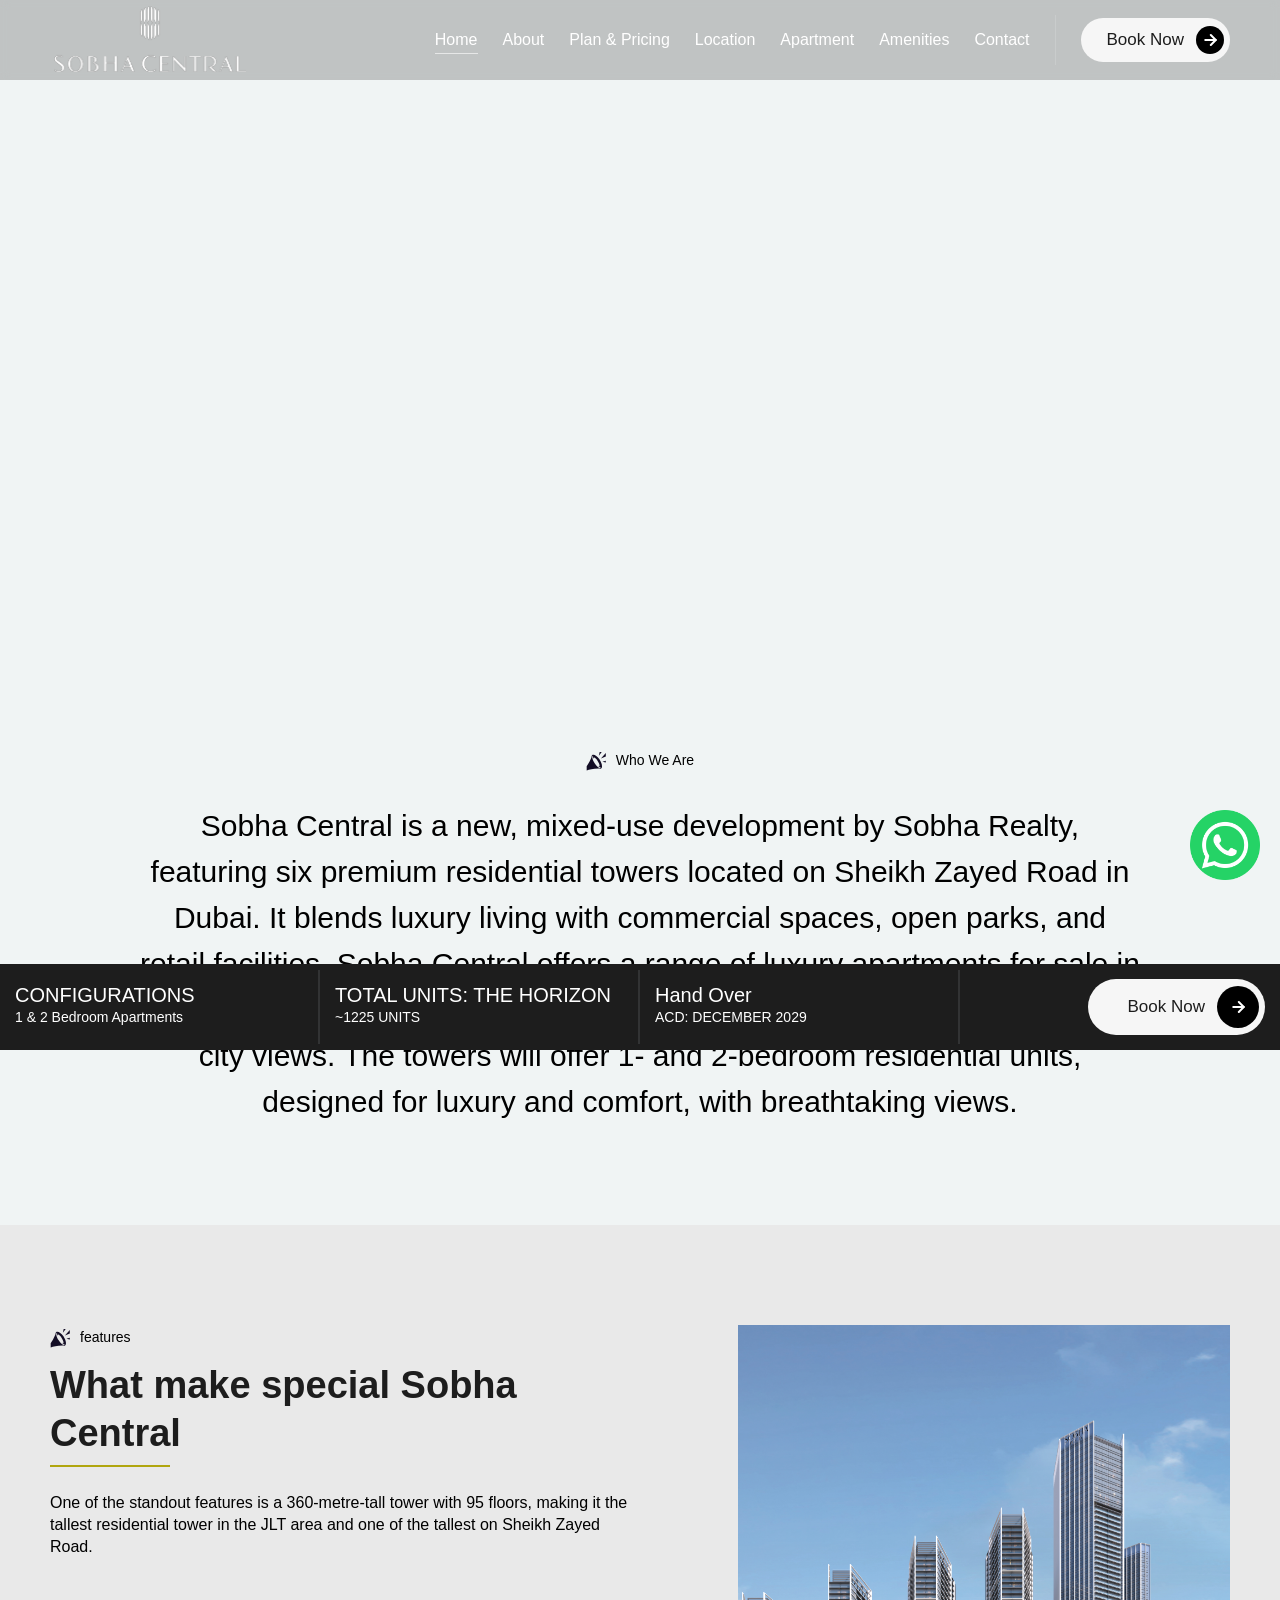
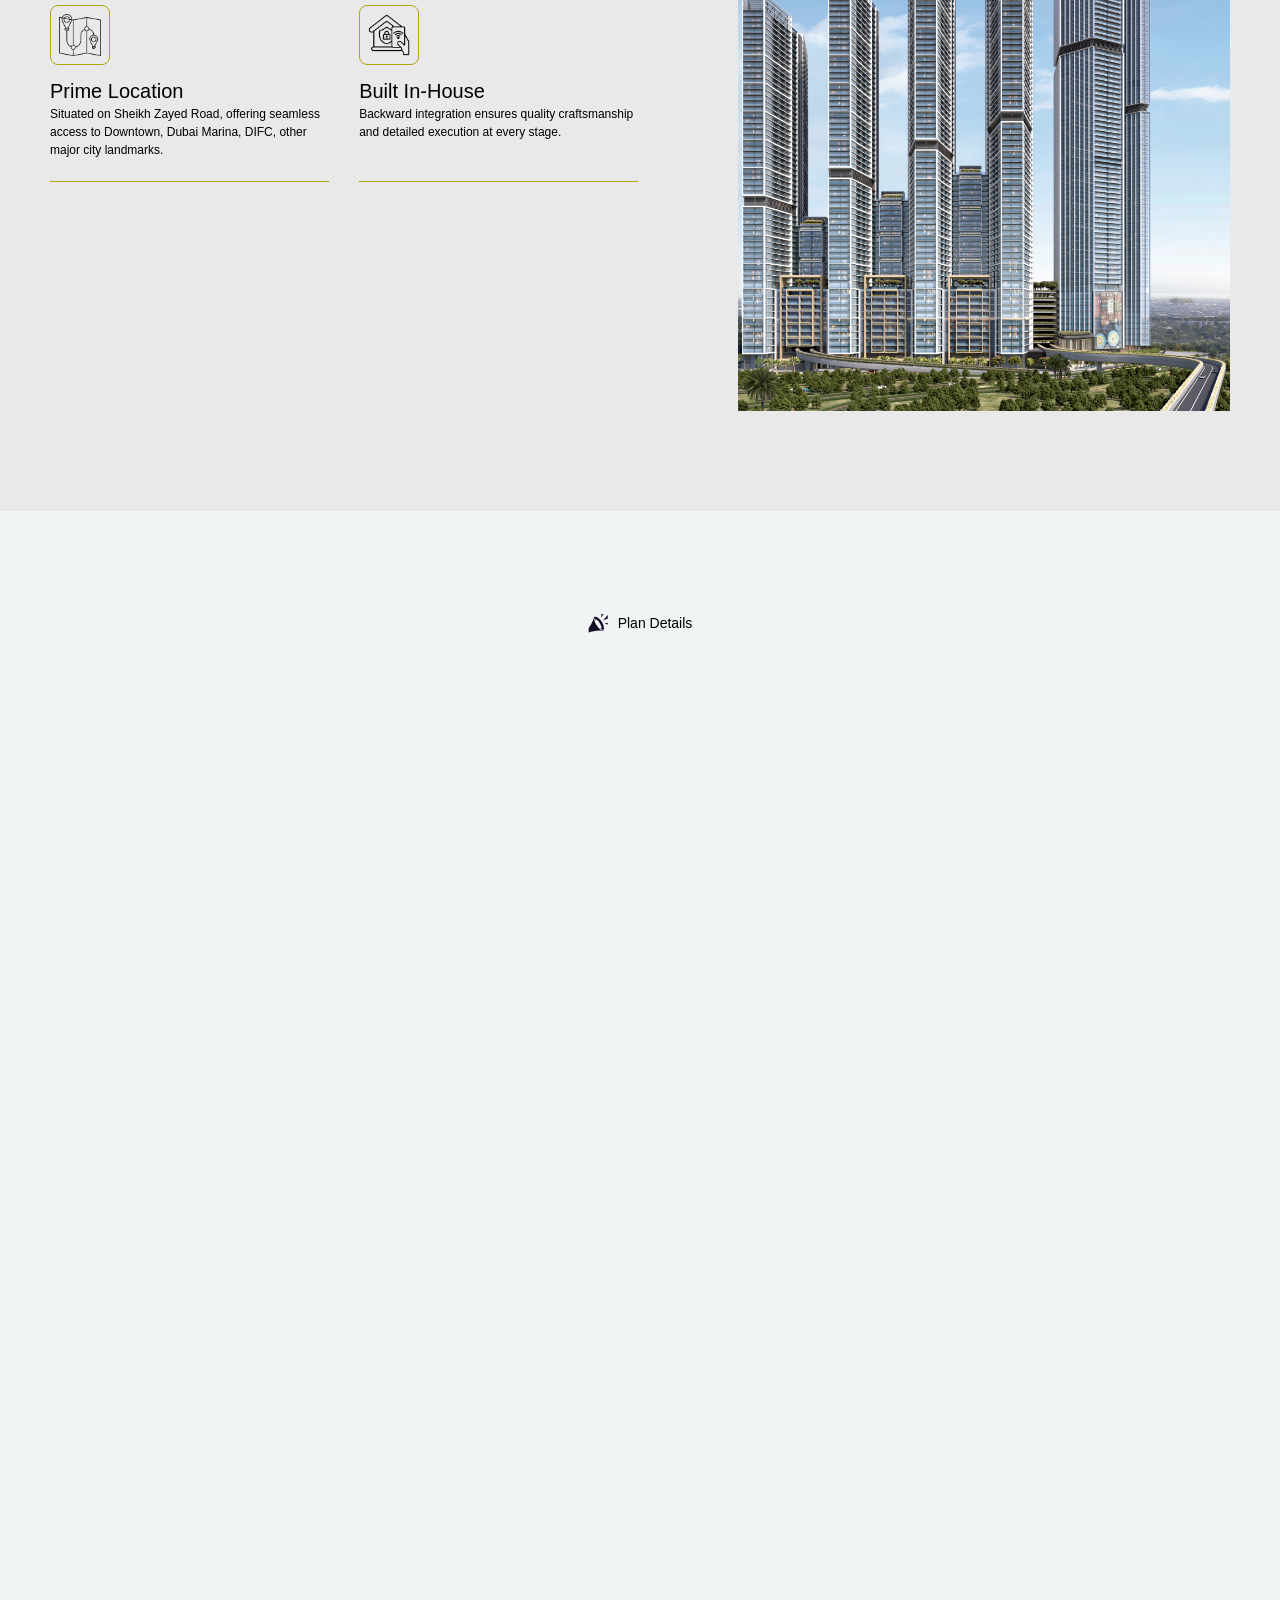
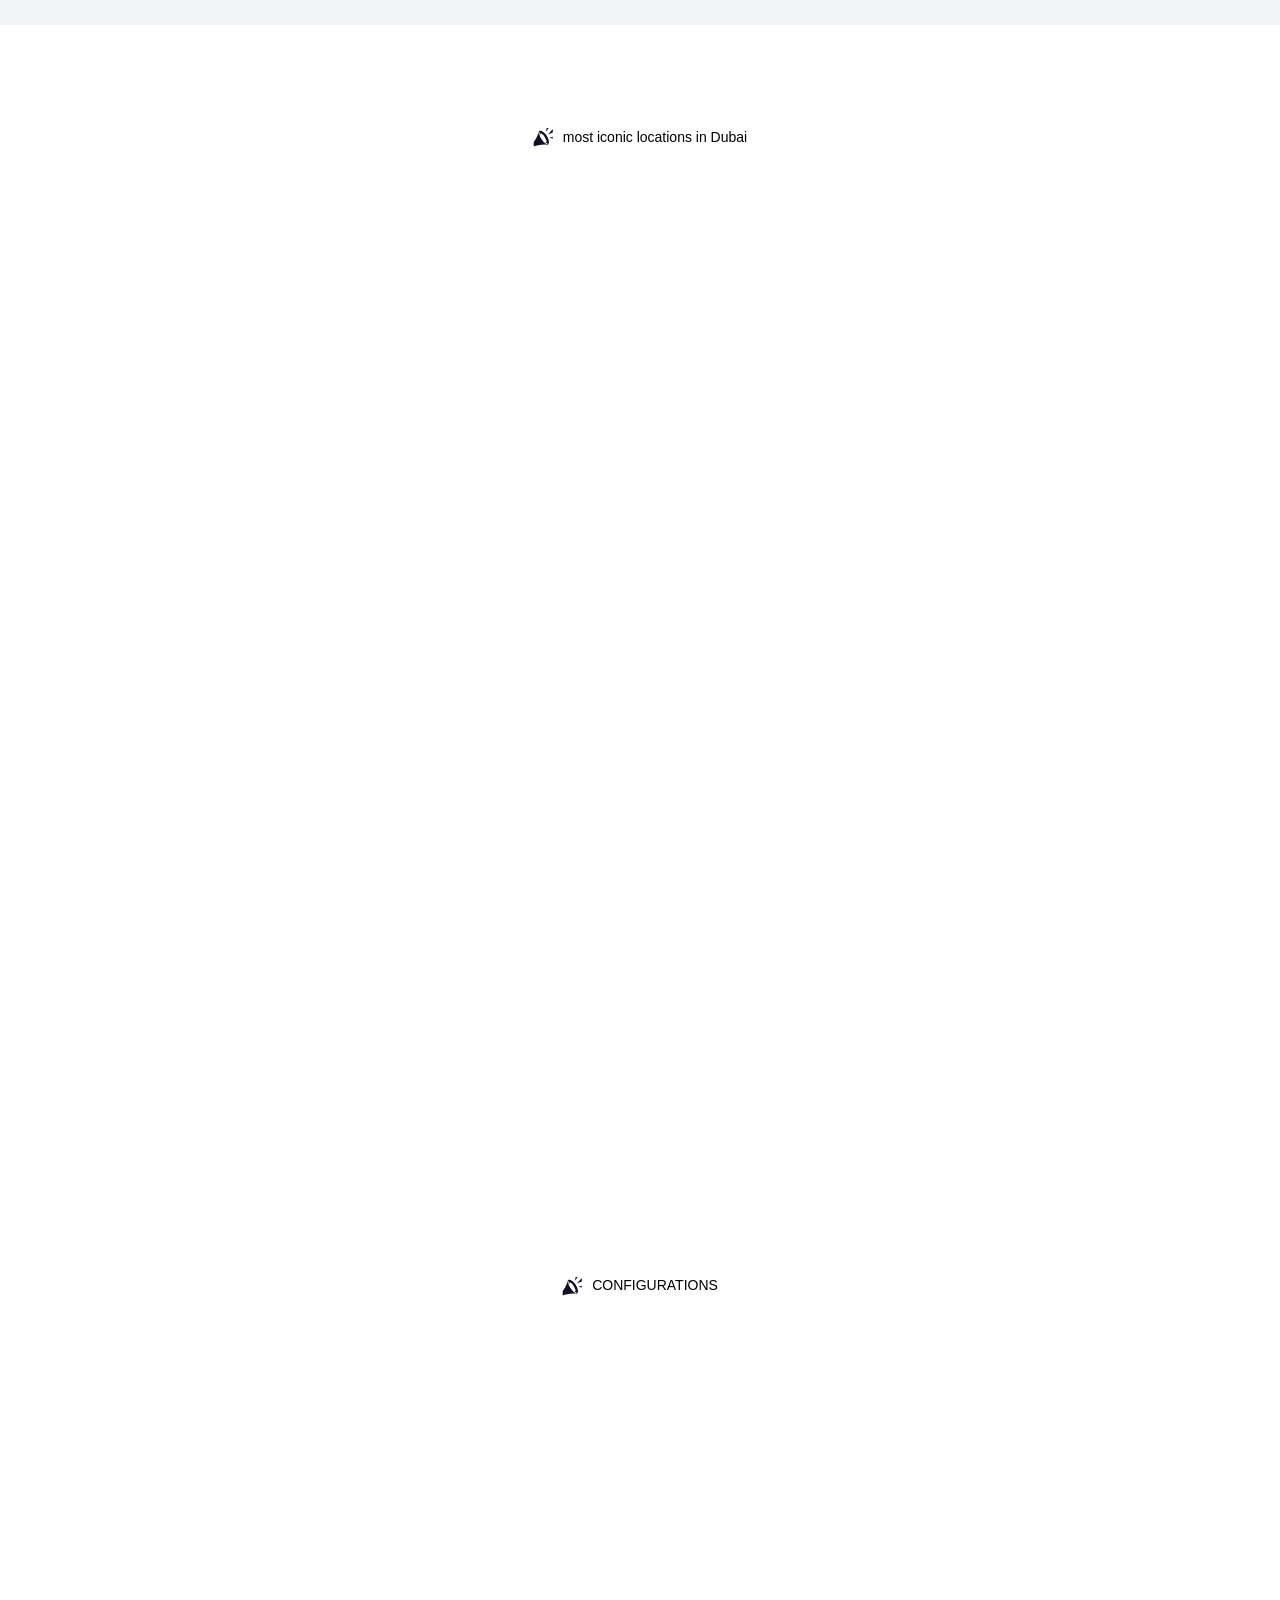
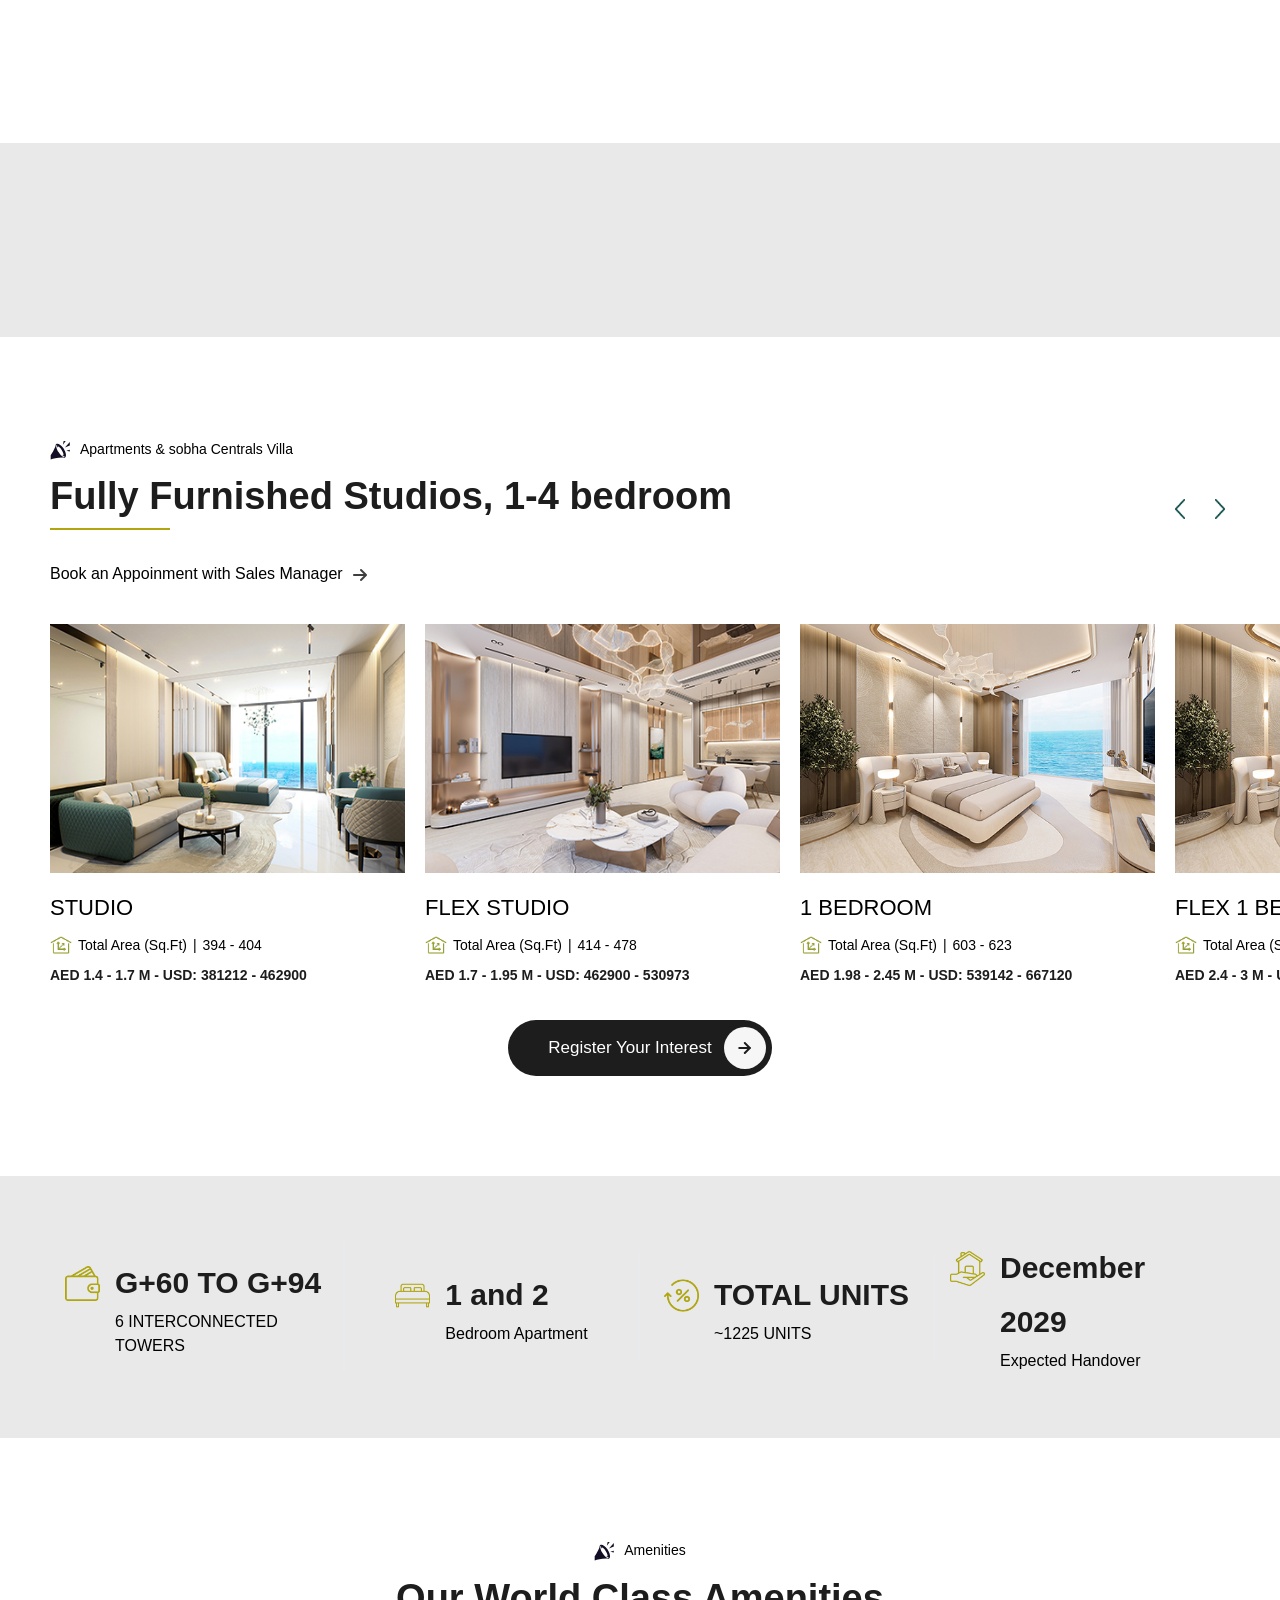
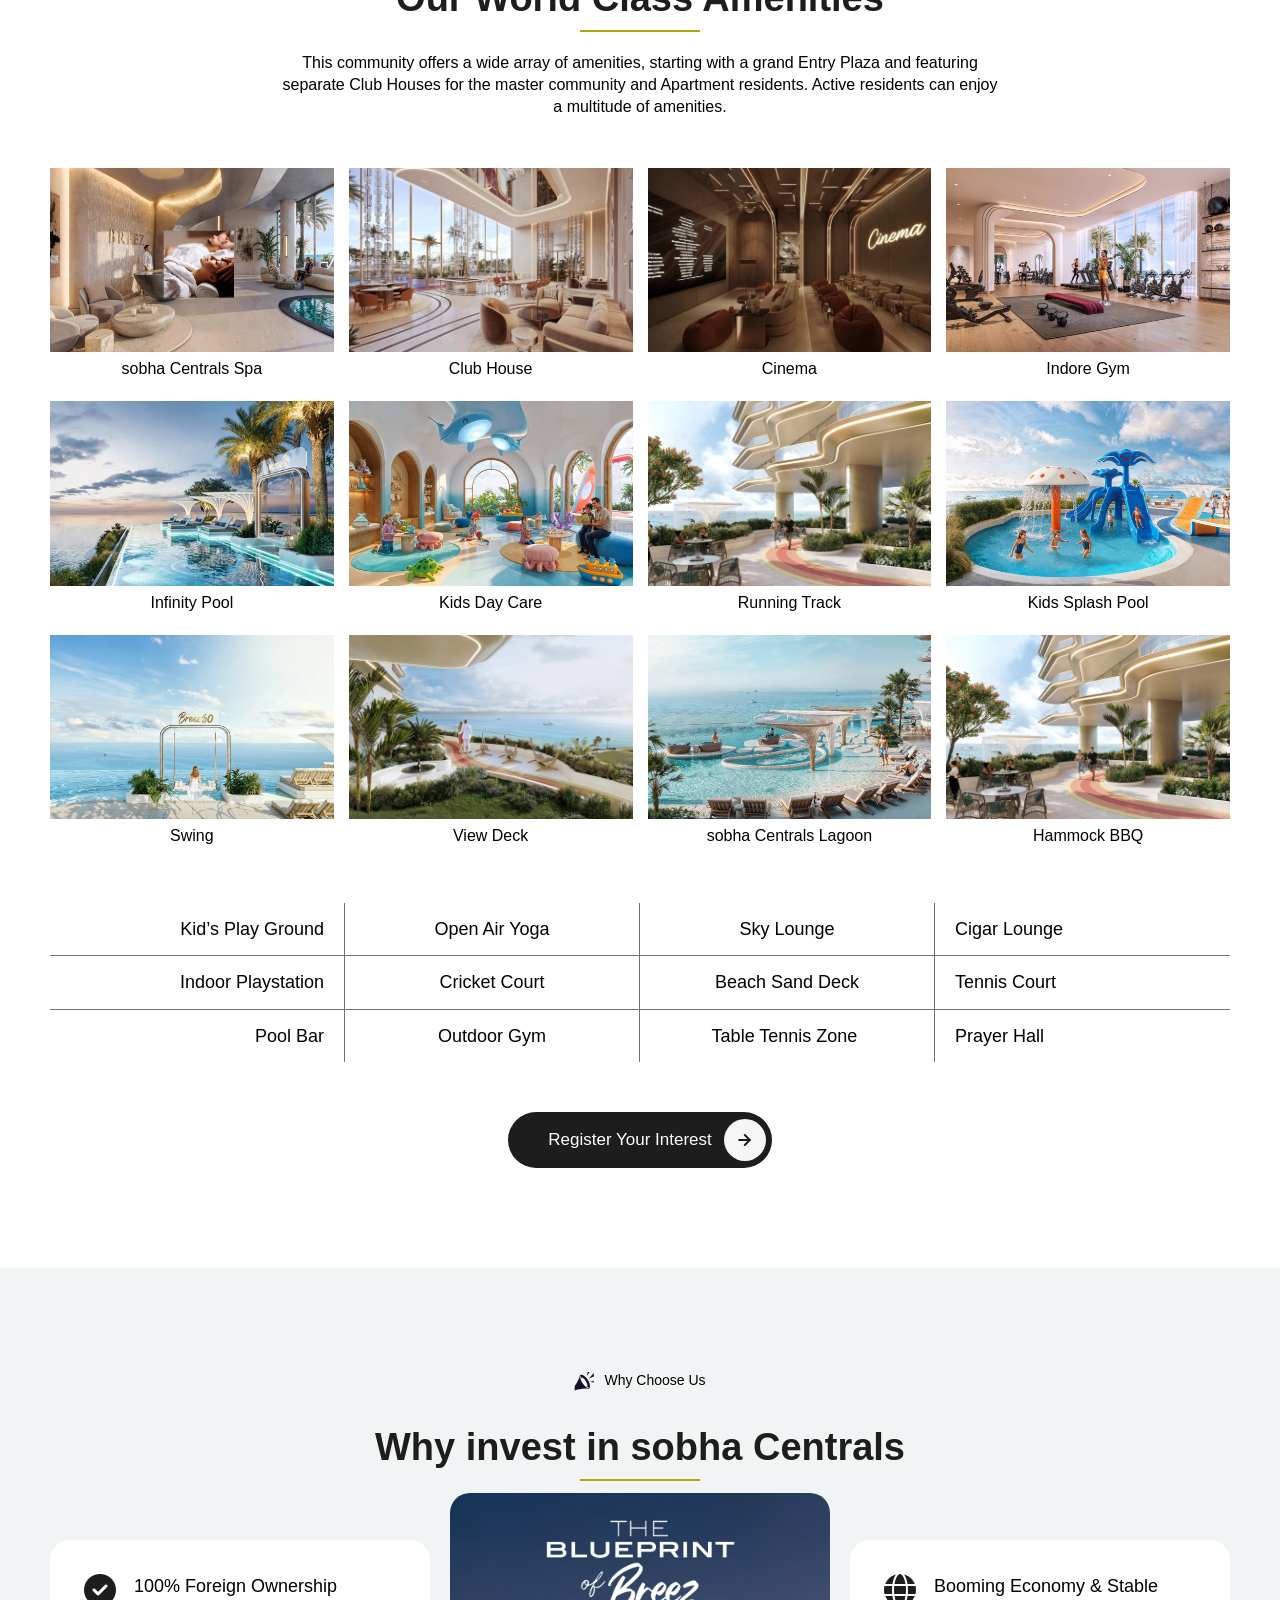
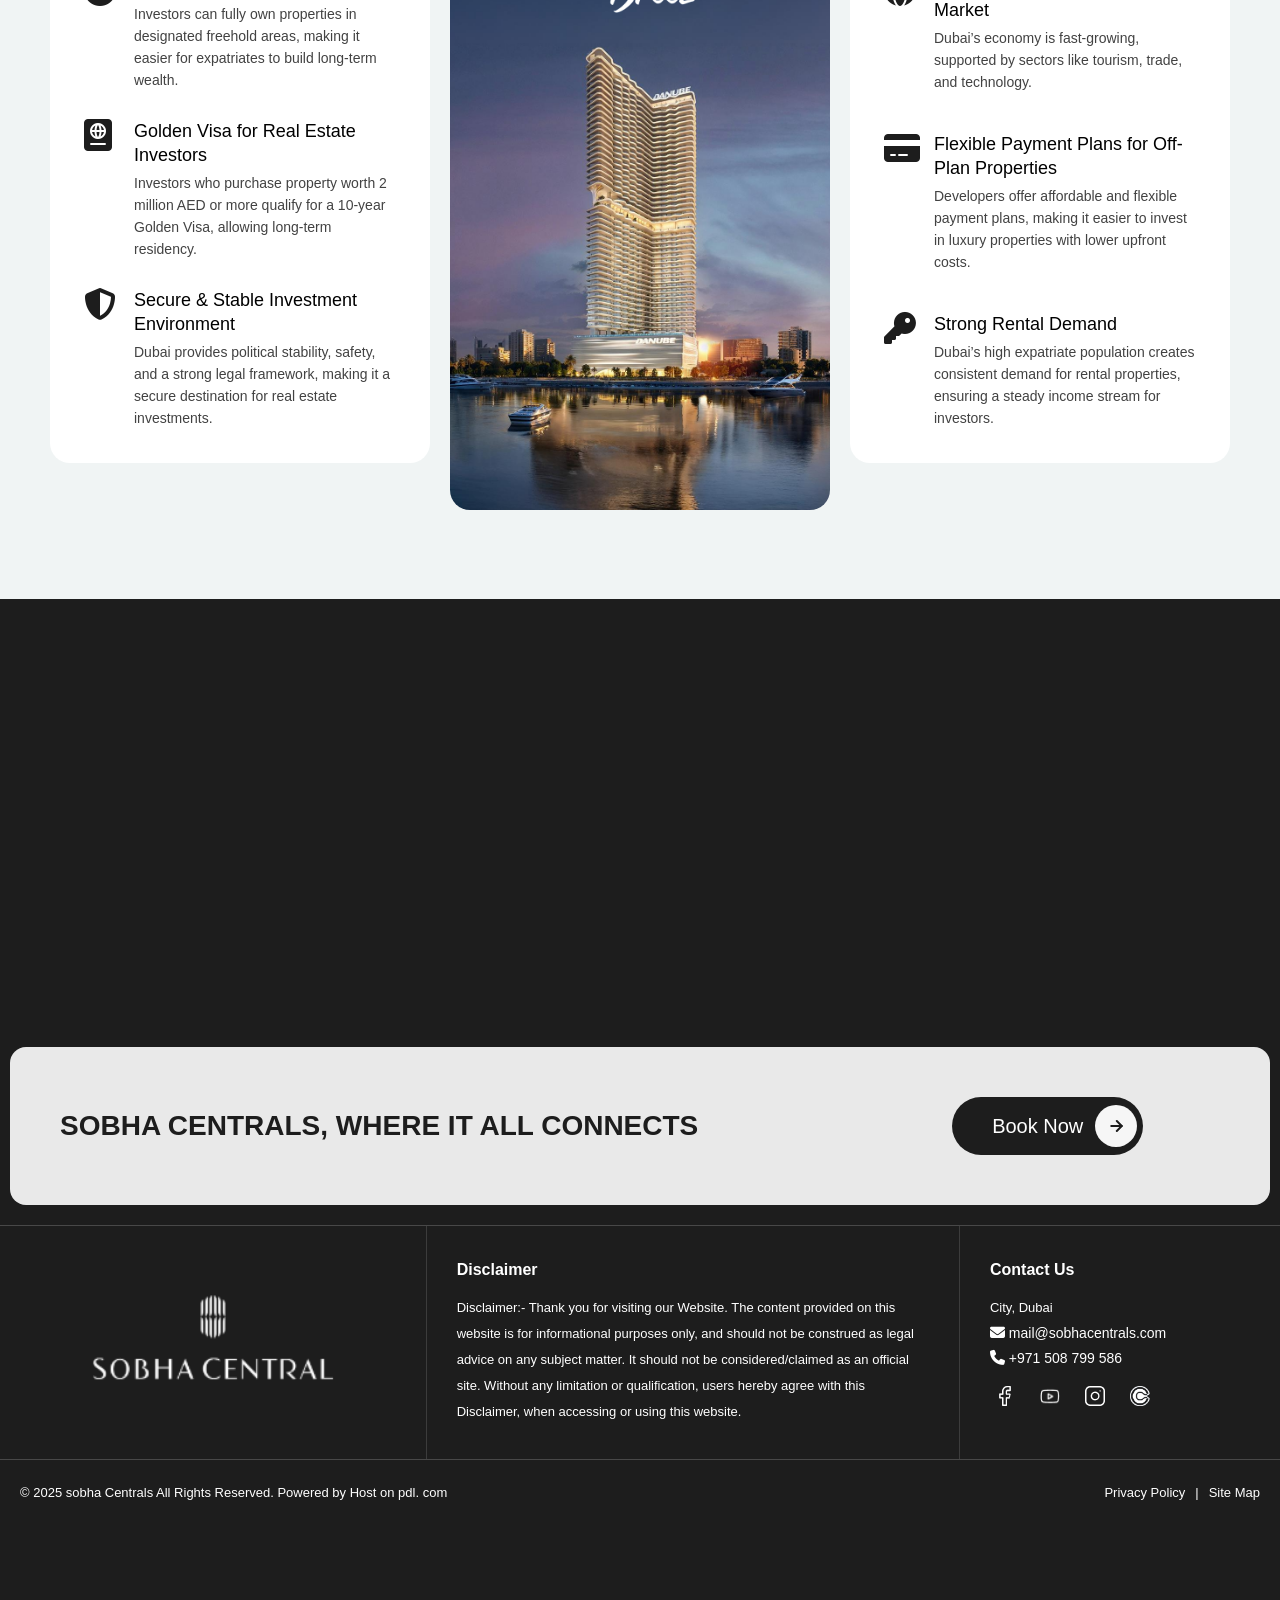
==== index.html @ 742c9a5b "first commit" ====
<!doctype html>
<html lang="zxx">

<head>

	<meta charset="utf-8">
	<meta name="viewport" content="width=device-width, initial-scale=1, shrink-to-fit=no">
	<title>sobha Central</title>

	<meta name="description"
		content="Discover sobha Centrals Islands &amp; sobha Centrals Islands 2 in Dubailand, luxury villas and 4-5BR townhouses with lagoon and golf view. From 2.75M. Invest in Dubai with high ROI!">
	<meta name="keywords" content="property">
	<meta property="og:title"
		content="Discover sobha Centrals Islands &amp; sobha CentralsC Islands 2 in Dubailand, luxury villas and 4-5BR townhouses with lagoon and golf view. From 2.75M. Invest in Dubai with high ROI!" />
	<meta property="og:description"
		content="sobha Centrals, luxury waterfront apartment for Sale in Dubai,  City, luxury waterfront apartment for Sale in Dubai." />
	<meta property="og:locale" content="en_US" />
	<meta property="og:type" content="website" />

	<meta name="author" content="sobha Centrals">
	<link rel="icon" type="image/x-icon" href="images/favicon.png">
	<link href="https://cdnjs.cloudflare.com/ajax/libs/font-awesome/6.4.0/css/all.min.css" rel="stylesheet">

	<link rel="stylesheet" href="css/style.css">
	<link rel="stylesheet" href="css/my-style.css">
	<link rel="stylesheet" href="https://cdn.jsdelivr.net/npm/swiper/swiper-bundle.min.css" />
	<link href="https://unpkg.com/aos@2.3.1/dist/aos.css" rel="stylesheet">
	<script src="https://unpkg.com/aos@2.3.1/dist/aos.js"></script>

</head>

<body class="body">

	<a href="https://wa.me/+971508799586" target="_blank" class="fixed-contact">

		<img src="images/whatsapp.png" class="icon" alt="Whatsapp">
	</a>

	<section class="sticky-bar ">
		<div class="container">

			<div class="row features-row mt-4">

				<div class="features-column" data-aos="fade-up" data-aos-delay="100">

					<h5 class="text-white">CONFIGURATIONS</h5>
					<h6 class=" mt-3 text-white">1 & 2 Bedroom Apartments</h6>
				</div>

				<div class="features-column" data-aos="fade-up" data-aos-delay="150">
					<h5 class="text-white ">TOTAL UNITS: THE HORIZON</h5>

					<h6 class=" mt-3 text-white">~1225 UNITS</h6>
				</div>
				<div class="features-column" data-aos="fade-up" data-aos-delay="200">
					<h5 class="text-white ">Hand Over</h5>

					<h6 class=" mt-3 text-white">ACD: DECEMBER 2029</h6>
				</div>
				<div class="features-column features-column-btn">
					<a href="booking-enquiry.html" class="button-site" style="width: fit-content; margin-left: auto;">
						<h6>Book Now</h6>
						<div class="btn-icon">
							<svg width="13" height="12" viewBox="0 0 13 12" fill="none"
								xmlns="http://www.w3.org/2000/svg">
								<path d="M6.81445 1.06445L11.75 5.99996L6.81445 10.9355" stroke="white" stroke-width="2"
									stroke-linecap="round" stroke-linejoin="round"></path>
								<path d="M11.7499 6L1.25 6" stroke="white" stroke-width="2" stroke-linecap="round"
									stroke-linejoin="round"></path>
							</svg>
						</div>
					</a>

				</div>
			</div>
		</div>
	</section>
	<header>

		<div class="header-align">


			<div class="header-left">
				<div class="logo">
					<img src="images/logo-white.png" class="site-logo site-logo-white" alt="logo">
					<img src="images/logo.png" class="site-log site-logo-dark" alt="logo">



				</div>


			</div>
			<div class="header-right">
				<div class="nav">
					<a href="#home" class="nav-items active">Home</a>
					<a href="#about" class="nav-items">About</a>
					<a href="#plans" class="nav-items">Plan & Pricing</a>

					<a href="#location" class="nav-items">Location</a>

					<a href="#properties" class="nav-items">Apartment</a>
					<a href="#amenities" class="nav-items">Amenities</a>
					<a href="#footer" class="nav-items">Contact</a>
				</div>
				<div class="logo">
					<img src="images/logo-white.png" alt="Tallest Residential Tower in Dubai  City">
				</div>
				<div class="nav-buttons">
					<a href="booking-enquiry.html" class="button-site">
						<h6>Book Now</h6>
						<div class="btn-icon">
							<svg width="13" height="12" viewBox="0 0 13 12" fill="none"
								xmlns="http://www.w3.org/2000/svg">
								<path d="M6.81445 1.06445L11.75 5.99996L6.81445 10.9355" stroke="white" stroke-width="2"
									stroke-linecap="round" stroke-linejoin="round"></path>
								<path d="M11.7499 6L1.25 6" stroke="white" stroke-width="2" stroke-linecap="round"
									stroke-linejoin="round"></path>
							</svg>
						</div>
					</a>

				</div>
			</div>
			<div class="menu">
				<span></span>
				<span></span>
				<span></span>
			</div>
		</div>
	</header>


	<div class="site-body">
		<section id="home" class="home">
			<!-- <div class="swiper mySwiper">
				<div class="swiper-wrapper">
					<div class="swiper-slide">
						<div class="carousel-inner2 ">
							<img src="images/hero/hero1.webp" class="desk"
								alt="Tallest Residential Tower in Dubai  City" style="object-position: right;">
							<img src="images/hero/hero2mob.jpg" class="mob"
								alt="Tallest Residential Tower in Dubai  City">
						</div>
						<div class="carousel-caption left-text">
							<div class="carousel-text">

								<p class="introducing" style=" font-size:18px; line-height:16px;">
									Inspired By Six Of The</p>
								<h1>World's Best Tropical
									<span class="text-site-primary">Island Destination</span>
								</h1>
								<p style="max-width: 600px;">offers its residents a range of island-inspired amenities
									creating a paradise of relaxation and adventure. </p>
								<div class="buttons-container">

									<a href="booking-enquiry.html" class=" button-site  ">
										<h6>Book Now</h6>

										<div class="btn-icon">
											<svg width="13" height="12" viewBox="0 0 13 12" fill="none"
												xmlns="http://www.w3.org/2000/svg">
												<path d="M6.81445 1.06445L11.75 5.99996L6.81445 10.9355" stroke="white"
													stroke-width="2" stroke-linecap="round" stroke-linejoin="round">
												</path>
												<path d="M11.7499 6L1.25 6" stroke="white" stroke-width="2"
													stroke-linecap="round" stroke-linejoin="round"></path>
											</svg>
										</div>
									</a>

								</div>
							</div>
						</div>

					</div>
					<div class="swiper-slide">
						<div class="carousel-inner2 ">
							<img src="images/hero/hero4.jpg" class="position1 desk"
								alt="Tallest Residential Tower in Dubai  City" style="object-position: right;">
							<img src="images/hero/hero1mob.jpg" class="mob"
								alt="Tallest Residential Tower in Dubai  City">
						</div>
						<div class="carousel-caption left-text">
							<div class="carousel-text">

								<p class="introducing" style=" font-size:18px; line-height:16px;">
									Damac Icelands</p>
								<h1 style="max-width: 500px;">Live The Island
									<span class="text-site-primary">State of Mind</span>
								</h1>
								<p style="max-width: 600px;">off-plan project featuring townhouses and villas in
									Dubailand. </p>
								<div class="buttons-container">

									<a href="booking-enquiry.html" class=" button-site  ">
										<h6>Book Now</h6>

										<div class="btn-icon">
											<svg width="13" height="12" viewBox="0 0 13 12" fill="none"
												xmlns="http://www.w3.org/2000/svg">
												<path d="M6.81445 1.06445L11.75 5.99996L6.81445 10.9355" stroke="white"
													stroke-width="2" stroke-linecap="round" stroke-linejoin="round">
												</path>
												<path d="M11.7499 6L1.25 6" stroke="white" stroke-width="2"
													stroke-linecap="round" stroke-linejoin="round"></path>
											</svg>
										</div>
									</a>

								</div>
							</div>

						</div>
					</div>
					<div class="swiper-slide">
						<div class="carousel-inner2 ">
							<img src="images/hero/hero6.jpg" class="position3 desk"
								alt="Tallest Residential Tower in Dubai  City">
							<img src="images/hero/hero6mob.jpg" class="mob"
								alt="Tallest Residential Tower in Dubai  City">
						</div>
						<div class="carousel-caption left-text">
							<div class="carousel-text">

								<p class="introducing" style=" font-size:18px; line-height:16px;">
									Inspired By Six Of The</p>
								<h1>World's Best Tropical
									<span class="text-site-primary">Island Destination</span>
								</h1>
								<p style="max-width: 600px;">offers its residents a range of island-inspired amenities
									creating a paradise of relaxation and adventure. </p>
								<div class="buttons-container">

									<a href="booking-enquiry.html" class=" button-site  ">
										<h6>Book Now</h6>

										<div class="btn-icon">
											<svg width="13" height="12" viewBox="0 0 13 12" fill="none"
												xmlns="http://www.w3.org/2000/svg">
												<path d="M6.81445 1.06445L11.75 5.99996L6.81445 10.9355" stroke="white"
													stroke-width="2" stroke-linecap="round" stroke-linejoin="round">
												</path>
												<path d="M11.7499 6L1.25 6" stroke="white" stroke-width="2"
													stroke-linecap="round" stroke-linejoin="round"></path>
											</svg>
										</div>
									</a>

								</div>
							</div>
						</div>
					</div>

					<div class="swiper-slide">
						<div class="carousel-inner2 ">
							<img src="images/hero/hero5.jpg" class="position2 desk"
								alt="Tallest Residential Tower in Dubai  City" style="object-position: left;">
							<img src="images/hero/hero5mob.jpg" class="mob"
								alt="Tallest Residential Tower in Dubai  City">
						</div>
						<div class="carousel-caption left-text">
							<div class="carousel-text">

								<p class="introducing" style=" font-size:18px; line-height:16px;">
									Inspired By Six Of The</p>
								<h1>World's Best Tropical
									<span class="text-site-primary">Island Destination</span>
								</h1>
								<p style="max-width: 600px;">offers its residents a range of island-inspired amenities
									creating a paradise of relaxation and adventure. </p>
								<div class="buttons-container">

									<a href="booking-enquiry.html" class=" button-site  ">
										<h6>Book Now</h6>

										<div class="btn-icon">
											<svg width="13" height="12" viewBox="0 0 13 12" fill="none"
												xmlns="http://www.w3.org/2000/svg">
												<path d="M6.81445 1.06445L11.75 5.99996L6.81445 10.9355" stroke="white"
													stroke-width="2" stroke-linecap="round" stroke-linejoin="round">
												</path>
												<path d="M11.7499 6L1.25 6" stroke="white" stroke-width="2"
													stroke-linecap="round" stroke-linejoin="round"></path>
											</svg>
										</div>
									</a>

								</div>
							</div>
						</div>
					</div>
					<div class="swiper-slide">
						<div class="carousel-inner2 ">
							<img src="images/hero/hero9.png" class="position2 desk"
								alt="Tallest Residential Tower in Dubai  City" style="object-position: left;">
							<img src="images/hero/hero5mob.jpg" class="mob"
								alt="Tallest Residential Tower in Dubai  City">
						</div>
						<div class="carousel-caption left-text">
							<div class="carousel-text">

								<p class="introducing" style=" font-size:18px; line-height:16px;">
									Inspired By Six Of The</p>
								<h1>World's Best Tropical
									<span class="text-site-primary">Island Destination</span>
								</h1>
								<p style="max-width: 600px;">offers its residents a range of island-inspired amenities
									creating a paradise of relaxation and adventure. </p>
								<div class="buttons-container">

									<a href="booking-enquiry.html" class=" button-site  ">
										<h6>Book Now</h6>

										<div class="btn-icon">
											<svg width="13" height="12" viewBox="0 0 13 12" fill="none"
												xmlns="http://www.w3.org/2000/svg">
												<path d="M6.81445 1.06445L11.75 5.99996L6.81445 10.9355" stroke="white"
													stroke-width="2" stroke-linecap="round" stroke-linejoin="round">
												</path>
												<path d="M11.7499 6L1.25 6" stroke="white" stroke-width="2"
													stroke-linecap="round" stroke-linejoin="round"></path>
											</svg>
										</div>
									</a>

								</div>
							</div>
						</div>
					</div>




				</div>
				
				<div class="swiper-pagination"></div>
			</div> -->
			<video width="1400" height="700" autoplay muted loop>
				<source src="images/video.mp4" type="video/mp4">
				<source src="images/video.mp4" type="video/ogg">
				Your browser does not support the video tag.
			</video>
		</section>


		<section id="about" class="description-content">
			<div class="container">


				<div class="" style="display: flex; align-items: center; gap: 10px; justify-content: center;">
					<svg width="20" height="20" viewBox="0 0 25 24" fill="none" xmlns="http://www.w3.org/2000/svg">
						<path
							d="M17.0742 0.86853L16.0966 5.58161L19.6848 0.86853H17.0742ZM24.7565 1.85392L18.6755 8.84619L24.7565 6.31989V1.85392ZM9.19522 4.23193C9.16211 4.23246 9.12956 4.23372 9.0968 4.23525C8.61387 4.2575 8.16395 4.37421 7.79238 4.63566C6.93093 5.24169 7.21881 6.59506 6.63559 7.96289C4.64293 12.636 2.62996 16.0252 0.851196 18.5263V23.9777C3.97841 22.8521 8.63611 21.6856 15.4428 21.4513C16.8711 21.4023 17.9681 22.1148 18.8246 21.5124C20.939 20.0249 20.1735 15.0541 17.1346 10.3953C16.9446 10.1042 16.7677 9.80785 16.5696 9.53342C14.193 6.24142 11.282 4.20287 9.19511 4.23203L9.19522 4.23193ZM8.92227 5.52392C8.57919 6.25656 8.90135 7.83685 9.73162 9.78222C9.46959 8.79999 9.49356 8.08723 9.86807 7.85083C10.6869 7.33392 12.8669 9.28388 14.7367 12.2064C16.6065 15.1287 17.4582 17.917 16.6395 18.4339C16.3026 18.6466 15.7351 18.4412 15.0541 17.923C16.4616 19.4045 17.732 20.2702 18.512 20.2252C18.4214 20.3924 18.3254 20.5545 18.1819 20.6554C16.8159 21.6165 13.5225 19.0602 10.8361 14.942C8.14973 10.8237 7.0849 6.69747 8.45092 5.73649C8.59092 5.63809 8.74463 5.55055 8.92227 5.52392ZM24.7565 11.6181L20.456 13.0649L24.7565 13.7423V11.6181Z"
							fill="#130d25"></path>
					</svg>
					Who We Are
				</div>

				<div class="text-fill-wrapper">
					<h2 class="text-center text-3xl lg:text-5xl font-light leading-tight relative text-fill"
						id="sobha-text">
						Sobha Central is a new, mixed-use development by Sobha Realty, featuring six premium residential
						towers located on Sheikh Zayed Road in Dubai. It blends luxury living with commercial spaces,
						open
						parks, and retail facilities. Sobha Central offers a range of luxury apartments for sale in
						Dubai,
						designed with spacious layouts, modern interiors, and panoramic city views. The towers will
						offer 1-
						and 2-bedroom residential units, designed for luxury and comfort, with breathtaking views.
					</h2>
				</div>





			</div>
		</section>
		<section class="about">
			<div class="row m-0">

				<div class="col-lg-7 col-md-6 p-0">
					<div class="about-right about-right2">
						<div>
							<div class="" style="display: flex; align-items: center; gap: 10px; margin-bottom: 10px;">
								<svg width="20" height="20" viewBox="0 0 25 24" fill="none"
									xmlns="http://www.w3.org/2000/svg">
									<path
										d="M17.0742 0.86853L16.0966 5.58161L19.6848 0.86853H17.0742ZM24.7565 1.85392L18.6755 8.84619L24.7565 6.31989V1.85392ZM9.19522 4.23193C9.16211 4.23246 9.12956 4.23372 9.0968 4.23525C8.61387 4.2575 8.16395 4.37421 7.79238 4.63566C6.93093 5.24169 7.21881 6.59506 6.63559 7.96289C4.64293 12.636 2.62996 16.0252 0.851196 18.5263V23.9777C3.97841 22.8521 8.63611 21.6856 15.4428 21.4513C16.8711 21.4023 17.9681 22.1148 18.8246 21.5124C20.939 20.0249 20.1735 15.0541 17.1346 10.3953C16.9446 10.1042 16.7677 9.80785 16.5696 9.53342C14.193 6.24142 11.282 4.20287 9.19511 4.23203L9.19522 4.23193ZM8.92227 5.52392C8.57919 6.25656 8.90135 7.83685 9.73162 9.78222C9.46959 8.79999 9.49356 8.08723 9.86807 7.85083C10.6869 7.33392 12.8669 9.28388 14.7367 12.2064C16.6065 15.1287 17.4582 17.917 16.6395 18.4339C16.3026 18.6466 15.7351 18.4412 15.0541 17.923C16.4616 19.4045 17.732 20.2702 18.512 20.2252C18.4214 20.3924 18.3254 20.5545 18.1819 20.6554C16.8159 21.6165 13.5225 19.0602 10.8361 14.942C8.14973 10.8237 7.0849 6.69747 8.45092 5.73649C8.59092 5.63809 8.74463 5.55055 8.92227 5.52392ZM24.7565 11.6181L20.456 13.0649L24.7565 13.7423V11.6181Z"
										fill="#130d25"></path>
								</svg>
								features
							</div>
							<h4 class="text-site-primary heading" data-aos="fade-up">What make special Sobha Central
							</h4>
						</div>
						<p class="" data-aos="fade-up" data-aos-delay="50"> One of the standout features is a
							360-metre-tall tower with 95 floors, making it the tallest residential tower in the JLT area
							and one of the tallest on Sheikh Zayed Road. </p>
						<div class="features-section">
							<!-- Feature 1 -->
							<div class="feature-box" data-aos="fade-up" data-aos-delay="100">
								<div class="icon-box">
									<img src="images/gps.png" alt="Tallest Residential Tower in Dubai  City">
								</div>
								<div>
									<h5>Prime Location
									</h5>
									<p>Situated on Sheikh Zayed Road, offering seamless access to Downtown, Dubai
										Marina, DIFC, other major city landmarks.</p>
								</div>
							</div>
							<!-- Feature 2 -->
							<div class="feature-box" data-aos="fade-up" data-aos-delay="150">
								<div class="icon-box">
									<img src="images/home-security.png" alt="Central Connectivity">
								</div>
								<div>
									<h5>Built In-House</h5>
									<p>Backward integration ensures quality craftsmanship and detailed execution at
										every stage.</p>
								</div>
							</div>
							<!-- Feature 3 -->
							<div class="feature-box" data-aos="fade-up" data-aos-delay="200">
								<div class="icon-box">
									<img src="images/building.png" alt="Marina Living">
								</div>
								<div>
									<h5>Stunning Residences</h5>
									<p>Six towers with panoramic skyline views & smart layouts, designed for optimal
										space, daylight, modern urban living.</p>
								</div>
							</div>
							<!-- Feature 4 -->
							<div class="feature-box" data-aos="fade-up" data-aos-delay="250">
								<div class="icon-box">
									<img src="images/marina.png" alt="Marina Living">
								</div>
								<div>
									<h5>
										Rooftop Parks
									</h5>
									<p>
										Elevated green spaces, kids’ play zones, and recreation areas like a mini golf
										course — crafted for all age groups.
									</p>
								</div>
							</div>

						</div>


					</div>
				</div>
				<div class="col-lg-5 col-md-6 about-left p-0">
					<img src="images/about.jpg" alt="Tallest Residential Tower in Dubai  City">
				</div>
			</div>
		</section>
		<section id="plans" class="payment">
			<div class="container">

				<div class="plan-intro">
					<div>
						<div class=""
							style="display: flex; align-items: center; gap: 10px; justify-content: center; margin-bottom: 10px;">
							<svg width="20" height="20" viewBox="0 0 25 24" fill="none"
								xmlns="http://www.w3.org/2000/svg">
								<path
									d="M17.0742 0.86853L16.0966 5.58161L19.6848 0.86853H17.0742ZM24.7565 1.85392L18.6755 8.84619L24.7565 6.31989V1.85392ZM9.19522 4.23193C9.16211 4.23246 9.12956 4.23372 9.0968 4.23525C8.61387 4.2575 8.16395 4.37421 7.79238 4.63566C6.93093 5.24169 7.21881 6.59506 6.63559 7.96289C4.64293 12.636 2.62996 16.0252 0.851196 18.5263V23.9777C3.97841 22.8521 8.63611 21.6856 15.4428 21.4513C16.8711 21.4023 17.9681 22.1148 18.8246 21.5124C20.939 20.0249 20.1735 15.0541 17.1346 10.3953C16.9446 10.1042 16.7677 9.80785 16.5696 9.53342C14.193 6.24142 11.282 4.20287 9.19511 4.23203L9.19522 4.23193ZM8.92227 5.52392C8.57919 6.25656 8.90135 7.83685 9.73162 9.78222C9.46959 8.79999 9.49356 8.08723 9.86807 7.85083C10.6869 7.33392 12.8669 9.28388 14.7367 12.2064C16.6065 15.1287 17.4582 17.917 16.6395 18.4339C16.3026 18.6466 15.7351 18.4412 15.0541 17.923C16.4616 19.4045 17.732 20.2702 18.512 20.2252C18.4214 20.3924 18.3254 20.5545 18.1819 20.6554C16.8159 21.6165 13.5225 19.0602 10.8361 14.942C8.14973 10.8237 7.0849 6.69747 8.45092 5.73649C8.59092 5.63809 8.74463 5.55055 8.92227 5.52392ZM24.7565 11.6181L20.456 13.0649L24.7565 13.7423V11.6181Z"
									fill="#130d25"></path>
							</svg>
							Plan Details
						</div>
						<h4 class="heading text-site-info center-h4" data-aos="fade-up">
							Payment
							Plan</h4>
					</div>
					<div>
						<p data-aos="fade-up" data-aos-delay="100" style="margin-bottom: 10px;">42 Months post Project
							completion. A Golden Opportunity to
							Invest in Dubai Real Estate Market.</p>
						<p data-aos="fade-up" data-aos-delay="100">Secure Your Luxury Apartment with a transparent,
							stepwise
							payment plan designed for your convenience
							at
							sobha Centrals Properties, Dubai City. sobha Centrals Properties merges modern design
							with lush greenery,
							creating
							a
							harmonious
							living experience.</p>
					</div>
				</div>

				<div class="plan-cards plan-cards2">
					<div class="plan-card plan-card-main" data-aos="fade-up" data-aos-delay="50">

						<div class="">
							<div class="plan-value">60/40<br>
								Payment
								Plan</div>
							<div class="plan-desc">With Post Handover</div>
						</div>
					</div>
					<div class="plan-card plan-card-main2" data-aos="fade-up" data-aos-delay="150">
						<div class="">

							<div class="plan-value">60%</div>
							<div class="plan-desc">During Construction</div>
						</div>

					</div>
					<div class="plan-card plan-card-main2" data-aos="fade-up" data-aos-delay="150">

						<div class="plan-card-bottom ">

							<div class="plan-value plan-value2">40%</div>
							<div class="plan-desc"><span>On Completion,</span> <span>Post Handover</span></div>
						</div>
					</div>

				</div>
				<div class="table-container" data-aos="fade-up" data-aos-delay="50">
					<!-- Table -->
					<table>
						<thead>
							<tr>
								<th>Installment Amount</th>
								<th>Payment Percentage</th>
								<th>Milestones</th>
							</tr>
						</thead>
						<tbody>
							<tr>
								<td>Booking Amount</td>
								<td>20%</td>
								<td>On Booking date</td>
							</tr>
							<tr>
								<td>First Installment</td>
								<td>10%</td>
								<td>24 Months from booking date</td>
							</tr>
							<tr>
								<td>Second Installment</td>
								<td>10%</td>
								<td>36 Months from booking date</td>
							</tr>
							<tr>
								<td>Third Installment</td>
								<td>10%</td>
								<td>42 Months from booking date</td>
							</tr>
							<tr>
								<td>Final Installment</td>
								<td>40%</td>
								<td>On Completion</td>
							</tr>
						</tbody>
					</table>

					<div style="font-size: 30px;
    line-height: 32px;
    text-align: left;
    white-space: nowrap; font-family: Termina; margin-top: 30px; text-align: center; color: var(--main-color3);">
						COMPLETION DATE: DECEMBER 2029</div>
				</div>
				<style>
					.table-container {
						width: 100%;
						max-width: 1200px;



						overflow: hidden;
						margin: auto;
						margin-top: 40px;

					}

					table {
						width: 100%;
						border-collapse: collapse;
						border: 1px solid #2a3142;
					}

					th {

						padding: 1.5rem;
						font-size: 1.25rem;
						font-weight: 400;

						border-right: 1px solid #3a4356;
					}

					th:last-child {
						border-right: none;
					}

					td {
						padding: 1.5rem;
						font-size: 1.1rem;
						font-weight: 400;

						border-top: 1px solid #2a3142;
						border-right: 1px solid #2a3142;
						transition: background 0.3s ease;
					}

					td:last-child {
						border-right: none;
					}

					tr:not(.final) td {
						background: transparent;
					}

					tr:not(.final):hover td {
						background: rgba(255, 255, 255, 0.05);
					}



					table .footer {
						background: linear-gradient(90deg, #7c3aed 0%, #ec4899 100%);
						padding: 2rem;
						text-align: center;
					}

					table .footer h2 {
						font-size: 2rem;
						font-weight: 900;
						color: white;
						letter-spacing: 0.1em;
						text-transform: uppercase;
						margin: 0;
					}

					@media (max-width: 768px) {
						table .footer h2 {
							font-size: 1.5rem;
						}

						th,
						td {
							padding: 1rem;
							font-size: 1rem;
						}
					}
				</style>
			</div>
		</section>


		<!-- <section id="video" class="video-sec ">
			<div class="">
				
				<video class="video" autoplay loop muted>
					<source id='mp4' src="images/Damace.mp4" type='video/mp4'>
					
					Your browser does not support the video tag.
				</video>

			</div>

		</section> -->

		<section id="location" class="newste-icon">
			<div class="container">
				<div class="location-header">
					<div>
						<div class=""
							style="display: flex; align-items: center; gap: 10px; justify-content: center; margin-bottom: 10px;">
							<svg width="20" height="20" viewBox="0 0 25 24" fill="none"
								xmlns="http://www.w3.org/2000/svg">
								<path
									d="M17.0742 0.86853L16.0966 5.58161L19.6848 0.86853H17.0742ZM24.7565 1.85392L18.6755 8.84619L24.7565 6.31989V1.85392ZM9.19522 4.23193C9.16211 4.23246 9.12956 4.23372 9.0968 4.23525C8.61387 4.2575 8.16395 4.37421 7.79238 4.63566C6.93093 5.24169 7.21881 6.59506 6.63559 7.96289C4.64293 12.636 2.62996 16.0252 0.851196 18.5263V23.9777C3.97841 22.8521 8.63611 21.6856 15.4428 21.4513C16.8711 21.4023 17.9681 22.1148 18.8246 21.5124C20.939 20.0249 20.1735 15.0541 17.1346 10.3953C16.9446 10.1042 16.7677 9.80785 16.5696 9.53342C14.193 6.24142 11.282 4.20287 9.19511 4.23203L9.19522 4.23193ZM8.92227 5.52392C8.57919 6.25656 8.90135 7.83685 9.73162 9.78222C9.46959 8.79999 9.49356 8.08723 9.86807 7.85083C10.6869 7.33392 12.8669 9.28388 14.7367 12.2064C16.6065 15.1287 17.4582 17.917 16.6395 18.4339C16.3026 18.6466 15.7351 18.4412 15.0541 17.923C16.4616 19.4045 17.732 20.2702 18.512 20.2252C18.4214 20.3924 18.3254 20.5545 18.1819 20.6554C16.8159 21.6165 13.5225 19.0602 10.8361 14.942C8.14973 10.8237 7.0849 6.69747 8.45092 5.73649C8.59092 5.63809 8.74463 5.55055 8.92227 5.52392ZM24.7565 11.6181L20.456 13.0649L24.7565 13.7423V11.6181Z"
									fill="#130d25"></path>
							</svg>
							most iconic locations in Dubai
						</div>
						<h4 class="heading text-site-info center-h4" style=" max-width: 600px;" data-aos="fade-up">
							Location & Connectivity
						</h4>
					</div>


					<p data-aos="fade-up" data-aos-delay="50">Set in one of the most iconic locations in Dubai along
						Sheikh
						Zayed Road, Sobha Central busks with breathtaking views of the
						sparkling Arabian Sea, the prestigious Jumeirah Lake Towers
						(JLT), and the bustling Dubai Marina. This extraordinary project
						redefines the concept of integrated living, working, and leisure.</p>


				</div>
				<!-- <div class="newst-city-row newst-city-row2" data-aos="fade-up" data-aos-delay="50">
					<div class="newst-city-col">
						<img src="images/boat-icon.png">
						<h5>2 Mins Port Rashid Boat Station</h5>
					</div>
					<div class="newst-city-col">
						<img src="images/boat-icon.png">
						<h5>23 Mins Dubai Cruise Terminal 2</h5>
					</div>
					<div class="newst-city-col">
						<img src="images/gold-souq-icon.png">
						<h5>8 Mins Gold Souk & Jumeirah Beach</h5>
					</div>
					<div class="newst-city-col">
						<img src="images/building-icon.png">
						<h5>8 Mins Dubai World trade Center</h5>
					</div>
					<div class="newst-city-col">
						<img src="images/burj-khalifa-icon.png">
						<h5>10 Mins Burj Khalifa</h5>
					</div>
					<div class="newst-city-col">
						<img src="images/airport-icon.png">
						<h5>15 Mins Dubai International Airport</h5>
					</div>

				</div> -->
				<div class="location-row" data-aos="fade-up" data-aos-delay="50"> 
					<img src="images/map.png" alt="Tallest Residential Tower in Dubai  City"
						style="display: flex; width: 100%; max-width: 900px; margin-left: auto; margin-right: auto;">


					<div class="newst-second-row aos-init aos-animate" >
						<h4 class="heading" style="color: var(--main-color3); margin-bottom: 25px;">PROJECT HIGHLIGHTS</h4>
						<div >
							<img src="images/location.png" alt="location" width="14">
							<div>Located on Sheikh Zayed Road</div>
						</div>
						<div >
							<img src="images/location.png" alt="location" width="14">
							<div>Six interconnected residential towers connected through a circulation path joining all the ameniti</div>
						</div>
						<div >
							<img src="images/location.png" alt="location" width="14">
							<div>The project delivers mixed use versatility with residential, retail, healthcare, and office offerings</div>
						</div>
						<div >
							<img src="images/location.png" alt="location" width="14">
							<div>Panoramic views of the JLT skyline, Dubai Marina, Bluewaters and The Palm</div>
						</div>
						<div >
							<img src="images/location.png" alt="location" width="14">
							<div>1 and 2 bedroom apartments ranging from 568.33 sq. ft. to 1,553.98 sq. ft.</div>
						</div>
						<div >
							<img src="images/location.png" alt="location" width="14">
							<div>Large urban park on the podium level offering elevated amenities</div>
						</div>
						<div >
							<img src="images/location.png" alt="location" width="14">
							<div>Retail outlets including a full-fledged shopping mall</div>
						</div>
						<div >
							<img src="images/location.png" alt="location" width="14">
							<div>A dedicated fly-out bridge from the SZR intersection directly to the 2nd floor</div>
						</div>
						<div >
							<img src="images/location.png" alt="location" width="14">
							<div>5 minutes away from the Jebel Ali metro station</div>
						</div>
						
					</div>
				</div>
			</div>
			<div class="container" style="margin-top: 100px;">
				<div class="location-header">
					<div>
						<div class=""
							style="display: flex; align-items: center; gap: 10px; justify-content: center; margin-bottom: 10px;">
							<svg width="20" height="20" viewBox="0 0 25 24" fill="none"
								xmlns="http://www.w3.org/2000/svg">
								<path
									d="M17.0742 0.86853L16.0966 5.58161L19.6848 0.86853H17.0742ZM24.7565 1.85392L18.6755 8.84619L24.7565 6.31989V1.85392ZM9.19522 4.23193C9.16211 4.23246 9.12956 4.23372 9.0968 4.23525C8.61387 4.2575 8.16395 4.37421 7.79238 4.63566C6.93093 5.24169 7.21881 6.59506 6.63559 7.96289C4.64293 12.636 2.62996 16.0252 0.851196 18.5263V23.9777C3.97841 22.8521 8.63611 21.6856 15.4428 21.4513C16.8711 21.4023 17.9681 22.1148 18.8246 21.5124C20.939 20.0249 20.1735 15.0541 17.1346 10.3953C16.9446 10.1042 16.7677 9.80785 16.5696 9.53342C14.193 6.24142 11.282 4.20287 9.19511 4.23203L9.19522 4.23193ZM8.92227 5.52392C8.57919 6.25656 8.90135 7.83685 9.73162 9.78222C9.46959 8.79999 9.49356 8.08723 9.86807 7.85083C10.6869 7.33392 12.8669 9.28388 14.7367 12.2064C16.6065 15.1287 17.4582 17.917 16.6395 18.4339C16.3026 18.6466 15.7351 18.4412 15.0541 17.923C16.4616 19.4045 17.732 20.2702 18.512 20.2252C18.4214 20.3924 18.3254 20.5545 18.1819 20.6554C16.8159 21.6165 13.5225 19.0602 10.8361 14.942C8.14973 10.8237 7.0849 6.69747 8.45092 5.73649C8.59092 5.63809 8.74463 5.55055 8.92227 5.52392ZM24.7565 11.6181L20.456 13.0649L24.7565 13.7423V11.6181Z"
									fill="#130d25"></path>
							</svg>
						CONFIGURATIONS
						</div>
						<h4 class="heading text-site-info center-h4" style=" max-width: 600px;" data-aos="fade-up">
							CONFIGURATIONS
						</h4>
					</div>


					
				</div>
				<table data-aos="fade-up" style="max-width: 1000px; margin: auto;">
						<thead>
							<tr>
								<th>Configuration</th>
								<th>Min Area (Sq Ft)</th>
								<th>Max Area (Sq Ft)</th>
								<th>Starting Price (AED)</th>

							</tr>
						</thead>
						<tbody>
							<tr>
								<td>1 Bedroom</td>
								<td>495.14</td>
								<td>748.85</td>
								<td>1.40 MN</td>

							</tr>
							<tr>
								<td>2 Bedroom</td>
								<td>852.39</td>
								<td>872.20</td>
								<td>2.47 MN</td>

							</tr>
						</tbody>
					</table>

			</div>
		</section>
		<section id="features" class="features2 ">
			<div class="container">

				<div class="row" style="align-items: center; gap: 20px;">
					<div class="col-12 col-lg-7" data-aos="fade-up" data-aos-delay="50">

						<h3 class="text-28 text-left text-site-info" style="max-width: 660px;">SOBHA CENTRALS, WHERE IT
							ALL CONNECTS</h3>

						<h6 class="text-left text-lg font-weight-300" style="margin-top: 10px;">Sobha Central is a
							landmark residential community rising on Sheikh Zayed Road, <br>Dubai’s
							most iconic corridor.</h6>
					</div>
					<div class="col-12 col-lg-4" data-aos="fade-up" data-aos-delay="200">
						<a href="booking-enquiry.html" class="button-site dark-btn">
							<h6>Book Now</h6>
							<div class="btn-icon">
								<svg width="13" height="12" viewBox="0 0 13 12" fill="none"
									xmlns="http://www.w3.org/2000/svg">
									<path d="M6.81445 1.06445L11.75 5.99996L6.81445 10.9355" stroke="white"
										stroke-width="2" stroke-linecap="round" stroke-linejoin="round"></path>
									<path d="M11.7499 6L1.25 6" stroke="white" stroke-width="2" stroke-linecap="round"
										stroke-linejoin="round"></path>
								</svg>
							</div>
						</a>

					</div>

				</div>
			</div>
		</section>

		<section id="properties" class="properties ">
			<div class="container">
				<div class="properties-head" data-aos="fade-up" style="position: relative;">
					<div class="properties-head-left">
						<div>
							<div class="" style="display: flex; align-items: center; gap: 10px;margin-bottom: 10px;">
								<svg width="20" height="20" viewBox="0 0 25 24" fill="none"
									xmlns="http://www.w3.org/2000/svg">
									<path
										d="M17.0742 0.86853L16.0966 5.58161L19.6848 0.86853H17.0742ZM24.7565 1.85392L18.6755 8.84619L24.7565 6.31989V1.85392ZM9.19522 4.23193C9.16211 4.23246 9.12956 4.23372 9.0968 4.23525C8.61387 4.2575 8.16395 4.37421 7.79238 4.63566C6.93093 5.24169 7.21881 6.59506 6.63559 7.96289C4.64293 12.636 2.62996 16.0252 0.851196 18.5263V23.9777C3.97841 22.8521 8.63611 21.6856 15.4428 21.4513C16.8711 21.4023 17.9681 22.1148 18.8246 21.5124C20.939 20.0249 20.1735 15.0541 17.1346 10.3953C16.9446 10.1042 16.7677 9.80785 16.5696 9.53342C14.193 6.24142 11.282 4.20287 9.19511 4.23203L9.19522 4.23193ZM8.92227 5.52392C8.57919 6.25656 8.90135 7.83685 9.73162 9.78222C9.46959 8.79999 9.49356 8.08723 9.86807 7.85083C10.6869 7.33392 12.8669 9.28388 14.7367 12.2064C16.6065 15.1287 17.4582 17.917 16.6395 18.4339C16.3026 18.6466 15.7351 18.4412 15.0541 17.923C16.4616 19.4045 17.732 20.2702 18.512 20.2252C18.4214 20.3924 18.3254 20.5545 18.1819 20.6554C16.8159 21.6165 13.5225 19.0602 10.8361 14.942C8.14973 10.8237 7.0849 6.69747 8.45092 5.73649C8.59092 5.63809 8.74463 5.55055 8.92227 5.52392ZM24.7565 11.6181L20.456 13.0649L24.7565 13.7423V11.6181Z"
										fill="#130d25"></path>
								</svg>
								Apartments & sobha Centrals Villa
							</div>
							<h4 class="text-site-info heading" style="max-width: 800px;">Fully Furnished Studios, 1-4
								bedroom
							</h4>
						</div>
						<div>

							<a href="https://calendly.com/Damaccity/60min" target="_blank" class="text-16"
								style="margin-top: 10px; display: flex; align-items: center;">Book an
								Appoinment with Sales Manager
								<i class="fas fa-arrow-right"
									style="margin-left:10px; color: rgb(62, 62, 62); font-size: 16px!important;"></i>

							</a>
						</div>

					</div>

					<div class="slider-arrows">
						<div class="prev" style="pointer-events: all; cursor:pointer;">
							<img src="images/left-arrow.png" alt="Previous">
						</div>
						<div class="next" style="pointer-events: all; cursor:pointer;">
							<img src="images/right-arrow.png" alt="Next">
						</div>
					</div>
				</div>

				<div class="swiper-container properties-swiper">
					<div class="swiper-wrapper">
						<!-- Slide 1 -->
						<div class="swiper-slide" data-aos="fade-up">
							<div class="property-card">
								<div class="property-card-top">
									<img src="images/property/studio.jpg" alt="Tallest Residential Tower in Dubai  City"
										style="width:100%; height:auto;">
									<!-- <h4>AED 1.3 M</h4> -->

								</div>
								<div class="property-card-head">
									<h5>STUDIO</h5>

								</div>
								<div class="property-features">
									<h6>
										<img src="images/squarefeet.png">
										Total Area (Sq.Ft)
									</h6>
									<span>|</span>
									<h6>394 - 404</h6>
								</div>
								<h6 class="property-features-rate">AED 1.4 - 1.7 M - USD: 381212 - 462900</h6>
							</div>
						</div>
						<div class="swiper-slide" data-aos="fade-up">
							<div class="property-card">
								<div class="property-card-top">
									<img src="images/property/flexstudio.jpg"
										alt="Tallest Residential Tower in Dubai  City" style="width:100%; height:auto;">
									<!-- <h4>AED 1.3 M</h4> -->

								</div>
								<div class="property-card-head">
									<h5>FLEX STUDIO</h5>

								</div>
								<div class="property-row">
									<div class="property-features">
										<h6>
											<img src="images/squarefeet.png">
											Total Area (Sq.Ft)
										</h6>
										<span>|</span>
										<h6>414 - 478</h6>
									</div>

								</div>
								<h6 class="property-features-rate">AED 1.7 - 1.95 M - USD: 462900 - 530973</h6>
							</div>
						</div>

						<div class="swiper-slide" data-aos="fade-up">
							<div class="property-card">
								<div class="property-card-top">
									<img src="images/property/flex-1bedroom.jpg"
										alt="Tallest Residential Tower in Dubai  City" style="width:100%; height:auto;">
									<!-- <h4>AED 1.3 M</h4> -->

								</div>
								<div class="property-card-head">
									<h5>1 BEDROOM</h5>

								</div>
								<div class="property-features">
									<h6>
										<img src="images/squarefeet.png">
										Total Area (Sq.Ft)
									</h6>
									<span>|</span>
									<h6>603 - 623</h6>
								</div>
								<h6 class="property-features-rate">AED 1.98 - 2.45 M - USD: 539142 - 667120</h6>
							</div>
						</div>
						<div class="swiper-slide" data-aos="fade-up">
							<div class="property-card">
								<div class="property-card-top">
									<img src="images/property/flex-1bedroom.jpg"
										alt="Tallest Residential Tower in Dubai  City" style="width:100%; height:auto;">
									<!-- <h4>AED 1.3 M</h4> -->

								</div>
								<div class="property-card-head">
									<h5>FLEX 1 BEDROOM</h5>

								</div>
								<div class="property-features">
									<h6>
										<img src="images/squarefeet.png">
										Total Area (Sq.Ft)
									</h6>
									<span>|</span>
									<h6>656 - 806</h6>
								</div>
								<h6 class="property-features-rate">AED 2.4 - 3 M - USD: 653505 - 816882</h6>
							</div>
						</div>
						<div class="swiper-slide" data-aos="fade-up">
							<div class="property-card">
								<div class="property-card-top">
									<img src="images/property/flex-bedroom-premium.jpg"
										alt="Tallest Residential Tower in Dubai  City" style="width:100%; height:auto;">
									<!-- <h4>AED 1.3 M</h4> -->

								</div>
								<div class="property-card-head">
									<h5>FLEX 1 BEDROOМ Premium</h5>

								</div>
								<div class="property-features">
									<h6>
										<img src="images/squarefeet.png">
										Total Area (Sq.Ft)
									</h6>
									<span>|</span>
									<h6>793 - 806</h6>
								</div>
								<h6 class="property-features-rate">AED 2.97 M - USD: 808713</h6>
							</div>
						</div>

						<div class="swiper-slide" data-aos="fade-up">
							<div class="property-card">
								<div class="property-card-top">
									<img src="images/property/2bedroom.jpg"
										alt="Tallest Residential Tower in Dubai  City" style="width:100%; height:auto;">
									<!-- <h4>AED 1.3 M</h4> -->

								</div>
								<div class="property-card-head">
									<h5>2 BEDROOM PREMIUM</h5>

								</div>
								<div class="property-features">
									<h6>
										<img src="images/squarefeet.png">
										Total Area (Sq.Ft)
									</h6>
									<span>|</span>
									<h6>1026 - 1277</h6>
								</div>
								<h6 class="property-features-rate">AED 4 M - USD: 1089176</h6>
							</div>
						</div>
						<div class="swiper-slide" data-aos="fade-up">
							<div class="property-card">
								<div class="property-card-top">
									<img src="images/property/kitchen.jpg"
										alt="Tallest Residential Tower in Dubai  City" style="width:100%; height:auto;">
									<!-- <h4>AED 1.3 M</h4> -->

								</div>
								<div class="property-card-head">
									<h5>3 BEDROOM PREMIUM</h5>

								</div>
								<div class="property-features">
									<h6>
										<img src="images/squarefeet.png">
										Total Area (Sq.Ft)
									</h6>
									<span>|</span>
									<h6>1769</h6>
								</div>
								<h6 class="property-features-rate">AED 5.5 M - USD: 1497617</h6>
							</div>
						</div>
						<div class="swiper-slide" data-aos="fade-up">
							<div class="property-card">
								<div class="property-card-top">
									<img src="images/property/kitchen.jpg"
										alt="Tallest Residential Tower in Dubai  City" style="width:100%; height:auto;">
									<!-- <h4>AED 1.3 M</h4> -->

								</div>
								<div class="property-card-head">
									<h5>4 BEDROOM PREMIUM</h5>

								</div>
								<div class="property-features">
									<h6>
										<img src="images/squarefeet.png">
										Total Area (Sq.Ft)
									</h6>
									<span>|</span>
									<a href="https://calendly.com/Damaccity/60min" target="_blank" class="text-16"
										style=" display: flex; align-items: center;">
										On Request
										<i class="fas fa-arrow-right"
											style="margin-left:10px; color: rgb(62, 62, 62); font-size: 16px!important;"></i>

									</a>
								</div>
								<h6 class="property-features-rate">AED 11.5 M - USD: 3131381</h6>
							</div>
						</div>
						<div class="swiper-slide" data-aos="fade-up">
							<div class="property-card">
								<div class="property-card-top">
									<img src="images/property/kitchen.jpg"
										alt="Tallest Residential Tower in Dubai  City" style="width:100%; height:auto;">
									<!-- <h4>AED 1.3 M</h4> -->

								</div>
								<div class="property-card-head">
									<h5>sobha Centrals Villas</h5>

								</div>
								<div class="property-features">
									<h6>
										<img src="images/squarefeet.png">
										Total Area (Sq.Ft)
									</h6>
									<span>|</span>
									<a href="https://calendly.com/Damaccity/60min" target="_blank" class="text-16"
										style=" display: flex; align-items: center;">
										On Request
										<i class="fas fa-arrow-right"
											style="margin-left:10px; color: rgb(62, 62, 62); font-size: 16px!important;"></i>

									</a>

								</div>
								<h6 class="property-features-rate">AED 30 M - USD: 8168822</h6>
							</div>
						</div>

					</div>
					<div class="swiper-pagination"></div>
				</div>

			</div>
			<div class="container">

				<a href="booking-enquiry.html" class="button-site dark-btn"
					style="margin-top: 30px; width: fit-content;margin-left: auto; margin-right:auto;">
					<h6>Register Your Interest</h6>
					<div class="btn-icon">
						<svg width="13" height="12" viewBox="0 0 13 12" fill="none" xmlns="http://www.w3.org/2000/svg">
							<path d="M6.81445 1.06445L11.75 5.99996L6.81445 10.9355" stroke="white" stroke-width="2"
								stroke-linecap="round" stroke-linejoin="round"></path>
							<path d="M11.7499 6L1.25 6" stroke="white" stroke-width="2" stroke-linecap="round"
								stroke-linejoin="round"></path>
						</svg>
					</div>
				</a>
			</div>
		</section>

		<section id="features2" class="features2 features ">
			<div class="container">

				<div class="row features-row mt-4">
					<div class="features-column" data-aos="fade-up" data-aos-delay="50">
						<img src="images/starting-price.png" width="50">
						<div>
							<h5 class="text-site-info"> G+60 TO G+94
							</h5>
							<h6 class=" mt-3">6 INTERCONNECTED TOWERS</h6>
						</div>
					</div>
					<div class="features-column" data-aos="fade-up" data-aos-delay="100">
						<img src="images/bedroom.png" width="50">


						<div>
							<h5 class="text-site-info">1 and 2</h5>
							<h6 class=" mt-3">Bedroom Apartment</h6>
						</div>
					</div>
					<div class="features-column" data-aos="fade-up" data-aos-delay="150">
						<img src="images/payment-plan.png" width="50">

						<div>
							<h5 class="text-site-info">TOTAL UNITS</h5>
							<h6 class=" mt-3">~1225 UNITS</h6>
						</div>
					</div>
					<div class="features-column" data-aos="fade-up" data-aos-delay="200">
						<img src="images/handover.png" width="50">

						<div>
							<h5 class="text-site-info">December 2029</h5>
							<h6 class=" mt-3">Expected Handover</h6>
						</div>

					</div>
				</div>
			</div>
		</section>



		<section id="amenities" class="ameninties">
			<div class="container">

				<div class="plan-intro">
					<div>
						<div class=""
							style="display: flex; align-items: center; justify-content: center; gap: 10px;margin-bottom: 10px;">
							<svg width="20" height="20" viewBox="0 0 25 24" fill="none"
								xmlns="http://www.w3.org/2000/svg">
								<path
									d="M17.0742 0.86853L16.0966 5.58161L19.6848 0.86853H17.0742ZM24.7565 1.85392L18.6755 8.84619L24.7565 6.31989V1.85392ZM9.19522 4.23193C9.16211 4.23246 9.12956 4.23372 9.0968 4.23525C8.61387 4.2575 8.16395 4.37421 7.79238 4.63566C6.93093 5.24169 7.21881 6.59506 6.63559 7.96289C4.64293 12.636 2.62996 16.0252 0.851196 18.5263V23.9777C3.97841 22.8521 8.63611 21.6856 15.4428 21.4513C16.8711 21.4023 17.9681 22.1148 18.8246 21.5124C20.939 20.0249 20.1735 15.0541 17.1346 10.3953C16.9446 10.1042 16.7677 9.80785 16.5696 9.53342C14.193 6.24142 11.282 4.20287 9.19511 4.23203L9.19522 4.23193ZM8.92227 5.52392C8.57919 6.25656 8.90135 7.83685 9.73162 9.78222C9.46959 8.79999 9.49356 8.08723 9.86807 7.85083C10.6869 7.33392 12.8669 9.28388 14.7367 12.2064C16.6065 15.1287 17.4582 17.917 16.6395 18.4339C16.3026 18.6466 15.7351 18.4412 15.0541 17.923C16.4616 19.4045 17.732 20.2702 18.512 20.2252C18.4214 20.3924 18.3254 20.5545 18.1819 20.6554C16.8159 21.6165 13.5225 19.0602 10.8361 14.942C8.14973 10.8237 7.0849 6.69747 8.45092 5.73649C8.59092 5.63809 8.74463 5.55055 8.92227 5.52392ZM24.7565 11.6181L20.456 13.0649L24.7565 13.7423V11.6181Z"
									fill="#130d25"></path>
							</svg>
							Amenities
						</div>
						<h4 class="heading text-site-info center-h4" data-aos="fade-up">Our World Class Amenities</h4>
					</div>
					<p data-aos="fade-up" data-aos-delay="100">This community offers a wide array of amenities, starting
						with a grand Entry Plaza and featuring separate Club Houses for the master community and
						Apartment
						residents. Active residents can enjoy a multitude of amenities.</p>
				</div>
				<div class="amenities-row" data-aos="fade-up" data-aos-delay="150">
					<div class="amenities-col">
						<img src="images/amenities/breeze-spa.webp" alt="Tallest Residential Tower in Dubai  City">
						<h5>sobha Centrals Spa</h5>
					</div>
					<div class="amenities-col">
						<img src="images/amenities/club-house.webp" alt="Tallest Residential Tower in Dubai  City">
						<h5>Club House</h5>
					</div>
					<div class="amenities-col">
						<img src="images/amenities/indore-cinema.webp" alt="Tallest Residential Tower in Dubai  City">
						<h5>Cinema</h5>
					</div>
					<div class="amenities-col">
						<img src="images/amenities/indore-gym.webp" alt="Tallest Residential Tower in Dubai  City">
						<h5>Indore Gym</h5>
					</div>
					<div class="amenities-col">
						<img src="images/amenities/infinity-pool.webp" alt="Tallest Residential Tower in Dubai  City">
						<h5>Infinity Pool</h5>
					</div>
					<div class="amenities-col">
						<img src="images/amenities/kids-day-care.webp" alt="Tallest Residential Tower in Dubai  City">
						<h5>Kids Day Care</h5>
					</div>
					<div class="amenities-col">
						<img src="images/amenities/running-track.webp" alt="Tallest Residential Tower in Dubai  City">
						<h5>Running Track</h5>
					</div>
					<div class="amenities-col">
						<img src="images/amenities/kids-pool.jpg" alt="Tallest Residential Tower in Dubai  City">
						<h5>Kids Splash Pool</h5>
					</div>
					<div class="amenities-col">
						<img src="images/amenities/swing2.jpg" alt="Tallest Residential Tower in Dubai  City">
						<h5>Swing</h5>
					</div>


					<div class="amenities-col">
						<img src="images/amenities/view-deck.jpg" alt="Tallest Residential Tower in Dubai  City">
						<h5>View Deck</h5>
					</div>
					<div class="amenities-col">
						<img src="images/amenities/lagoon.webp" alt="Tallest Residential Tower in Dubai  City">
						<h5>sobha Centrals Lagoon</h5>
					</div>
					<div class="amenities-col">
						<img src="images/amenities/hammok.jpg" alt="Tallest Residential Tower in Dubai  City">
						<h5>Hammock BBQ</h5>
					</div>





				</div>
				<div class="amenities-row-2" data-aos="fade-up" data-aos-delay="150">
					<ul class="amenities-list">
						<li>Kid’s Play Ground</li>
						<li>Open Air Yoga</li>
						<li>Sky Lounge</li>
						<li>Cigar Lounge</li>
						<li>Indoor Playstation</li>
						<li>Cricket Court</li>
						<li>Beach Sand Deck</li>
						<li>Tennis Court</li>


						<li>Pool Bar </li>
						<li>Outdoor Gym</li>
						<li>Table Tennis Zone </li>
						<li>Prayer Hall</li>

					</ul>


				</div>
				<a href="booking-enquiry.html" class="button-site dark-btn"
					style="margin-top: 30px; width: fit-content;margin-left: auto; margin-right:auto;">
					<h6>Register Your Interest</h6>
					<div class="btn-icon">
						<svg width="13" height="12" viewBox="0 0 13 12" fill="none" xmlns="http://www.w3.org/2000/svg">
							<path d="M6.81445 1.06445L11.75 5.99996L6.81445 10.9355" stroke="white" stroke-width="2"
								stroke-linecap="round" stroke-linejoin="round"></path>
							<path d="M11.7499 6L1.25 6" stroke="white" stroke-width="2" stroke-linecap="round"
								stroke-linejoin="round"></path>
						</svg>
					</div>
				</a>



			</div>
		</section>

		<section id="why_invest" class="why-invest">
			<div class="container">
				<div class="plan-intro">
					<div class=""
						style="display: flex; align-items: center; justify-content: center; gap: 10px;margin-bottom: 10px;">
						<svg width="20" height="20" viewBox="0 0 25 24" fill="none" xmlns="http://www.w3.org/2000/svg">
							<path
								d="M17.0742 0.86853L16.0966 5.58161L19.6848 0.86853H17.0742ZM24.7565 1.85392L18.6755 8.84619L24.7565 6.31989V1.85392ZM9.19522 4.23193C9.16211 4.23246 9.12956 4.23372 9.0968 4.23525C8.61387 4.2575 8.16395 4.37421 7.79238 4.63566C6.93093 5.24169 7.21881 6.59506 6.63559 7.96289C4.64293 12.636 2.62996 16.0252 0.851196 18.5263V23.9777C3.97841 22.8521 8.63611 21.6856 15.4428 21.4513C16.8711 21.4023 17.9681 22.1148 18.8246 21.5124C20.939 20.0249 20.1735 15.0541 17.1346 10.3953C16.9446 10.1042 16.7677 9.80785 16.5696 9.53342C14.193 6.24142 11.282 4.20287 9.19511 4.23203L9.19522 4.23193ZM8.92227 5.52392C8.57919 6.25656 8.90135 7.83685 9.73162 9.78222C9.46959 8.79999 9.49356 8.08723 9.86807 7.85083C10.6869 7.33392 12.8669 9.28388 14.7367 12.2064C16.6065 15.1287 17.4582 17.917 16.6395 18.4339C16.3026 18.6466 15.7351 18.4412 15.0541 17.923C16.4616 19.4045 17.732 20.2702 18.512 20.2252C18.4214 20.3924 18.3254 20.5545 18.1819 20.6554C16.8159 21.6165 13.5225 19.0602 10.8361 14.942C8.14973 10.8237 7.0849 6.69747 8.45092 5.73649C8.59092 5.63809 8.74463 5.55055 8.92227 5.52392ZM24.7565 11.6181L20.456 13.0649L24.7565 13.7423V11.6181Z"
								fill="#130d25"></path>
						</svg>
						Why Choose Us
					</div>

					<h4 class="heading text-site-info center-h4" data-aos="fade-up">Why invest in sobha Centrals</h4>

				</div>

				<div class="investment-grid">
					<div class="why-invest-card" data-aos="fade-right" data-aos-delay="50">
						<div class="card">

							<i class="fas fa-check-circle"></i>


							<div>
								<h3>100% Foreign Ownership</h3>
								<p>Investors can fully own properties in designated freehold areas, making it easier for
									expatriates
									to build long-term wealth.</p>
							</div>
						</div>

						<div class="card">
							<i class="fas fa-passport"></i>
							<div>
								<h3>Golden Visa for Real Estate Investors</h3>
								<p>Investors who purchase property worth 2 million AED or more qualify for a 10-year
									Golden
									Visa,
									allowing long-term residency.</p>
							</div>
						</div>

						<div class="card">
							<i class="fas fa-shield-halved"></i>

							<div>
								<h3>Secure & Stable Investment Environment</h3>
								<p>Dubai provides political stability, safety, and a strong legal framework, making it a
									secure
									destination for real estate investments.</p>
							</div>
						</div>
					</div>

					<!-- Center Card -->
					<div class="center-card" data-aos="fade-up" data-aos-delay="100">
						<img src="images/blue-print.png" alt="logo">

					</div>
					<div class="why-invest-card" data-aos="fade-left" data-aos-delay="150">

						<div class="card">
							<i class="fas fa-globe"></i>

							<div>
								<h3>Booming Economy & Stable Market</h3>
								<p>Dubai’s economy is fast-growing, supported by sectors like tourism, trade, and
									technology.
								</p>
							</div>
						</div>

						<div class="card">

							<i class="fas fa-credit-card"></i>

							<div>
								<h3>Flexible Payment Plans for Off-Plan Properties</h3>
								<p>Developers offer affordable and flexible payment plans, making it easier to invest in
									luxury
									properties with lower upfront costs.</p>
							</div>
						</div>

						<div class="card">
							<i class="fas fa-key"></i>

							<div>
								<h3>Strong Rental Demand</h3>
								<p>Dubai’s high expatriate population creates consistent demand for rental properties,
									ensuring
									a
									steady income stream for investors.</p>
							</div>
						</div>
					</div>
				</div>
			</div>
		</section>
	</div>



	<footer id="footer" class="footer">
		<section id="map" style="width: 100%">


			<iframe
				src="https://www.google.com/maps/embed?pb=!1m17!1m12!1m3!1d3608.0732873220054!2d55.26788307538404!3d25.268119977665418!2m3!1f0!2f0!3f0!3m2!1i1024!2i768!4f13.1!3m2!1m1!2zMjXCsDE2JzA1LjIiTiA1NcKwMTYnMTMuNyJF!5e0!3m2!1sen!2sin!4v1758193880522!5m2!1sen!2sin"
				width="100%" height="400" style="border:0;" allowfullscreen="" loading="lazy"
				referrerpolicy="no-referrer-when-downgrade"></iframe>
		</section>
		<div class="container" style="padding-top: 20px;">
			<div class="first-footer">

				<section class="features2 " style="width: 100%; border-radius: 16px;">
					<div class="container">

						<div class="row" style="align-items: center; gap: 20px;">
							<div class="col-12 col-lg-7 aos-init aos-animate" data-aos="fade-up" data-aos-delay="50">
								<h3 class="text-28 text-left text-site-info" style="max-width: 660px;">SOBHA CENTRALS,
									WHERE IT ALL CONNECTS</h3>

							</div>
							<div class="col-12 col-lg-4 aos-init aos-animate" data-aos="fade-up" data-aos-delay="200">
								<a href="booking-enquiry.html" class="button-site dark-btn">
									<h6>Book Now</h6>
									<div class="btn-icon">
										<svg width="13" height="12" viewBox="0 0 13 12" fill="none"
											xmlns="http://www.w3.org/2000/svg">
											<path d="M6.81445 1.06445L11.75 5.99996L6.81445 10.9355" stroke="white"
												stroke-width="2" stroke-linecap="round" stroke-linejoin="round"></path>
											<path d="M11.7499 6L1.25 6" stroke="white" stroke-width="2"
												stroke-linecap="round" stroke-linejoin="round"></path>
										</svg>
									</div>
								</a>

							</div>

						</div>
					</div>
				</section>
			</div>

			<div class="row second-footer">
				<div class="col-lg-4  col-md-8  col-sm-6 footer-column logo-footer-column">
					<div class="logo-footer">
						<img src="images/logo-white.png" alt="Tallest Residential Tower in Dubai  City">
					</div>


				</div>
				<div class="col-lg-5 col-sm-6 footer-column">
					<h5 class="text-white font-weight-600">Disclaimer</h5>
					<!-- <div class="nav2">

						<a href="" class="nav-items active"></a>

					</div> -->
					<h6>Disclaimer:- Thank you for visiting our Website. The content provided on this website is for
						informational purposes only, and should not be construed as legal advice on any subject
						matter.
						It should not be considered/claimed as an official site. Without any limitation or
						qualification, users hereby agree with this Disclaimer, when accessing or using this
						website.
					</h6>
				</div>
				<div class="col-lg-3 col-sm-6 footer-column">
					<h5 class="text-white font-weight-600">Contact Us </h5>
					<h6> City, Dubai</h6>
					<div class="contact-number mt-3">
						<a href="mailto:mail@sobha.com"><i class="fa-solid fa-envelope"></i>
							mail@sobhacentrals.com</a>
						<br>
						<a href="tel:+971508799586"><i class="fa-solid fa-phone"></i>
							+971 508 799 586</a>
					</div>
					<div class="footer-social">

						<a href="https://www.facebook.com/Damaccity" target="_blank"><img src="images/facebook.png"
								alt="facebook"></a>

						<a href="https://www.youtube.com/@Damaccity" target="_blank"><img src="images/youtube.png"
								alt="youtube"></a>
						<a href="https://www.instagram.com/Damaccity" target="_blank"><img src="images/instagram.png"
								alt="instagram"></a>


						<a href="https://calendly.com/Damaccity/60min" target="_blank"><img src="images/calendy.png"
								alt="calendy"></a>

					</div>
				</div>


			</div>
			<div class="third-footer">
				<h6 class="text-white font-weight-600">© 2025 sobha Centrals All Rights Reserved.
					Powered
					by Host on pdl. com</h6>
				<div class="links">
					<a href="Privacypolicy.html">Privacy Policy</a>
					|
					<a>Site Map</a>


				</div>
			</div>
		</div>

	</footer>
	<div id="videoModal" class="modal2">
		<div class="modal-content2">
			<span class="close2"><i class="fa-solid fa-xmark"></i></span>
			<!-- <iframe width="100%" height="100%" src="https://www.youtube.com/embed/TV9AlBwtyQo" frameborder="0"
					allowfullscreen></iframe> -->
			<video class="video" controls preload="none">
				<source id='mp4' src="images/site-video.mp4" type='video/mp4'>

				2Your browser does not support the video tag.
			</video>
		</div>
	</div>

	<script src="https://code.jquery.com/jquery-3.6.0.min.js"></script>
	<!-- Swiper JS -->
	<script src="https://cdn.jsdelivr.net/npm/swiper/swiper-bundle.min.js"></script>
	<script>
		const swiper = new Swiper('.mySwiper', {
			loop: true,
			// autoplay: {
			// 	delay: 5000,
			// 	disableOnInteraction: false,
			// },
			speed: 1000,
			pagination: {
				el: '.swiper-pagination',
				clickable: true,
			},
		});
	</script>

	<script>
		// Initialize Swiper only once
		const propertiesSwiper = new Swiper('.properties-swiper', {
			loop: false,
			speed: 300,
			slidesPerView: 1.2,
			slidesPerGroup: 1,
			spaceBetween: 20,
			navigation: {
				nextEl: '.next',
				prevEl: '.prev',
			},
			pagination: {
				el: '.swiper-pagination',
				clickable: true,
			},
			breakpoints: {
				1300: { slidesPerView: 3.9 },
				990: { slidesPerView: 3.2 },
				768: { slidesPerView: 2 },
				500: { slidesPerView: 1.5, spaceBetween: 30, },
			}
		});
	</script>
	<script>
		AOS.init({
			duration: 600,
			offset: window.innerHeight * 0.01  // 10% of viewport height
		});

	</script>
	<script>
		$(".menu").on('click', function () {
			toggleMenuFunction();
		})
		$(".nav-items").on('click', function () {
			toggleMenuFunction();
		})
		function toggleMenuFunction() {

			var selector = $(".header-align");

			if (selector.hasClass('open')) {

				selector.removeClass('open');
			} else {

				selector.addClass('open');
			}
		};
	</script>

	<script>
		var lastScrollTop = 0;

		$(window).scroll(function () {
			var scroll = $(window).scrollTop();

			// Add/remove scroll-start past 200px
			if (scroll >= 100) {
				$(".body").addClass("scroll-start");
			} else {
				$(".body").removeClass("scroll-start");
			}

			// Scroll-up logic, only if not at top
			if (scroll < lastScrollTop && scroll > 0) {
				// Scrolling up, and not at top
				$(".body").addClass("scroll-top");
			} else {
				$(".body").removeClass("scroll-top");
			}

			lastScrollTop = scroll;
		});
	</script>


	<script>
		// Get all the navigation links
		var navLinks = document.querySelectorAll('.nav-items');

		// Add event listener for scroll
		window.addEventListener('scroll', function () {
			// Loop through each navigation link
			navLinks.forEach(function (link) {
				// Get the target section based on the href value
				var targetId = link.getAttribute('href').substring(1);
				var targetSection = document.getElementById(targetId);

				// Check if the section is in the viewport
				var rect = targetSection.getBoundingClientRect();
				if (rect.top <= 0 && rect.bottom >= 0) {
					// Add the 'active' class to the corresponding link
					link.classList.add('active');
				} else {
					// Remove the 'active' class if the section is not in the viewport
					link.classList.remove('active');
				}
			});
		});
	</script>







</body>



</html>
---- css/style.css ----
.sticky-bar {
    position: fixed;
    bottom: -150px;
    left: 0;
    width: 100%;
    background: var(--main-color);
    z-index: 99;
    backdrop-filter: blur(8px);
    transition: .5s;
}

.sticky-bar .features-btn.button-site {
    width: 100%;
    display: flex;
    align-items: center;
    justify-content: space-between;
    padding: 16px;
    max-width: 250px;
    margin: 0 auto;
}
.sticky-bar .features-btn.button-site h6{
    width: calc(100% - 50px);
    text-align: center;
     font-size: 18px !important;
}
.scroll-start .sticky-bar {
    bottom: 0;
    border-top: 2px solid #e7f9fe1a;
}

.sticky-bar h5 {
    font-size: 20px;
    line-height: 20px;
}
header {
    position: fixed;
    top: 0;
    z-index: 999;
    width: 100%;
    left: 0;


}
header:before{
    content: "";
    position: absolute;
    left: 0;
    top: 0;
    width: 100%;
    height: 100%;
    background: hsla(0, 0%, 0%, 0.2);
    backdrop-filter: blur(5px);
    z-index: -1;
}
.scroll-start header:before{
    display: none;
}
.header-align {
    display: flex;
    align-items: center;
    justify-content: space-between;
    gap: 10px;
    height: 80px;
    position: relative;
    padding-right: 50px;
    padding-left: 50px;
    max-width: 1420px;
    margin-left: auto;
    margin-right: auto;
    transition: .5s;

}




.scroll-start header {

    border-bottom: 1px solid #FFFFFF54;
     background: var(--main-color2);
}

.scroll-start .header-align {

    height: 75px;
    transition: .3s;
}




.logo {
    align-items: center;
    display: flex;
    z-index: 9999;

}

.logo img {
    max-width: 200px;
    height: 80px;
    object-fit: contain;
    transition: .3s;
}
.site-logo-dark{
    display: none;
}
.scroll-start .logo img {
    height: 80px;
}
.scroll-start .site-logo-dark{
    display: flex;
}
.scroll-start .site-logo-white{
    display: none;
}
.header-right {
    display: flex;
    align-items: center;
    justify-content: space-between;
    gap: 25px;
}

.nav {
    display: flex;
    align-items: center;
    justify-content: space-between;
    gap: 25px;
    padding-right: 25px;
    border-right: 1px solid #FFFFFF26;
    min-height: 50px;


}
.scroll-start .nav {

    border-right: 1px solid #61616126;



}
.nav-items {
    color: white;
    align-items: center;
    display: flex;
    font-weight: 300;

    font-size: 16px;
    position: relative;
    height: fit-content;
    cursor: pointer;
    line-height: initial;
    -webkit-user-select: none;
    /* Safari */
    -ms-user-select: none;
    /* IE 10 and IE 11 */
    user-select: none;
    /* Standard syntax */
    transition: .3s;

}
.nav-items:hover{
   transform: translateY(-2px);
}
.scroll-start .nav-items {
    color: black;
}
.nav-items.active:before {
    content: "";
    position: absolute;
    bottom: -5px;
    left: 0;
    
    height: 1px;
    background: white;
    opacity: .6;
    transition: .3s;
    width: 100%;
}

.scroll-start .nav-items.active:before {
    background: rgb(0, 0, 0);

}

.nav-buttons {
    display: flex;
    align-items: center;
    justify-content: space-between;
    gap: 20px;
}

.button-site {
    background: var(--main-color2);
    color: var(--main-color);
     padding: 16px 40px;
    border-radius: 30px;
    display: flex;
    align-items: center;
    gap: 5px;
    cursor: pointer;
    line-height: 24px;
    position: relative;
    overflow: hidden;
    z-index: 9;
    min-height: 26px;
    transition: .3s; 
}
   header .button-site {
          padding: 10px 26px;

    }
.button-site.dark-btn {
    background: var(--main-color);
}
.button-site.dark-btn h6 {
    color: white;
}
.button-site.dark-btn .btn-icon {
    background-color: var(--main-color2);
}
.button-site.dark-btn .btn-icon path {
    color: var(--main-color);
    stroke: var(--main-color);
}
.btn-icon {
    display: flex;
    align-items: center;
    justify-content: center;
    padding: .2rem;
    margin: auto 0;
    width: 3rem;
    height: 3rem;
    background-color: black;
    border-radius: 50%;
    position: absolute;
    right: 6px;
    transition: .4s;
}
header .btn-icon {
    width: 2rem;
    height: 2rem;
}
.button-site:hover .btn-icon {
    transform: rotate(180deg);
}
.scroll-start .nav-buttons .button-site{
    background: var(--main-color);
}
.scroll-start .nav-buttons .button-site h6{
    color: white;
}
.scroll-start .nav-buttons .button-site .btn-icon{
   background-color: var(--main-color2);
}
.scroll-start .nav-buttons .button-site .btn-icon path{
  color: var(--main-color);
  stroke: var(--main-color);
}
.button-site3 .btn-icon{
background: var(--main-color2);
}
.button-site3 path{
  color: var(--main-color);
  stroke: var(--main-color);
}


.button-site3 {
    background-color: var(--main-color);
    color: white;

}

.button-site h6 {
    color: var(--main-color);
    z-index: 9;
    white-space: nowrap;
    font-size: 17px !important;
    font-weight: 500;
    padding-right: 20px;


}

.button-site3 h6 {
    color: white;

}

.button-site img {
    width: 16px;
    height: 16px;
    object-fit: contain;
    z-index: 9;
    transition: .3s;

}





.menu {
    width: 25px;
    height: 18px;
    display: flex;
    align-items: flex-end;
    justify-content: space-between;
    flex-direction: column;
    display: none;
}

.menu span {
    height: 2px;
    width: 100%;
    background: white;

}

.menu span:nth-child(2) {
    width: 80%;
}


.fixed-contact {
    position: fixed;
    right: 20px;
    bottom: 20px;
    z-index: 9999;
    display: flex;
    flex-direction: column;
    width: 70px;
    height: 70px;
    border-radius: 50%;
    align-items: center;
    justify-content: center;
}



.fixed-contact img {

    width: 70px;
    height: 70px;
}

.text-site-primary {
  
  color: var(--main-color);
}

.text-site-info {
    color: var(--main-color) !important;
}






/* home started */
.home{
    position: relative;
}
.home video{
    height: 100%;
    width: 100%;
}


/* .site-body {
    padding-top: 87px;
} */

.carousel-text {
    position: relative;
}

.carousel-text.bg-light {
    background: #03034f59;
    width: fit-content;
    margin: 0 auto;
    padding: 30px;
}


.carousel-caption .carousel-caption-img{
    width: 200px;
    margin: 20px 0;
}
.home .carousel-inner2 {
    position: relative;
}

.home .carousel-inner2 img {
    /* height: calc(100vh - 75px); */
    height: 100vh;
    object-fit: cover;
    width: 100%;
    display: block;
}
.home .carousel-inner2:before {
    content: "";
    position: absolute;
    left: 0;
    top: 0;
    width: 100%;
    height:100%;
    z-index: 9;
     background-color: #00000042;
}
.home .carousel-inner3:before {
    content: "";
    position: absolute;
    left: 0;
    top: 0;
    width: 100%;
    height:100%;
    z-index: 9;
    background: linear-gradient(269deg, rgba(0, 0, 0, 0.533), transparent);
}
/* 


.home .carousel-inner2.overlay2:before {
    content: "";
    position: absolute;
    left: 0;
    top: 0;
    width: 100%;
    height: calc(100% - 5px);
    background-color: #00000034;
    z-index: 9;
}

.home .carousel-inner2.overlay3:before {
    content: "";
    position: absolute;
    left: 0;
    top: 0;
    width: 100%;
    height: calc(100% - 5px);
    background: linear-gradient(90deg, #011a2385, #011a2348, transparent, transparent);
    z-index: 9;
} */

.home .carousel-caption {
    position: absolute;
    top: 50%;
    right: initial;
    bottom: initial;
    left: 50%;
    transform: translate(-50%, -50%);
    padding-top: 1.25rem;
    padding-bottom: 1.25rem;
    color: #fff;
    text-align: center;
    z-index: 99;
    width: 100%;
    max-width: 1320px;
    padding-top: 100px;
    padding-bottom: 50px;
    margin: 0 auto;

}
.carousel-caption-with-img{
    padding-top: 50px!important;
}
.home .carousel-caption.left-text {


    text-align: left;
}

.home .carousel-caption.left-text p {
    margin-bottom: 20px;
}

.home .carousel-caption.left-text .buttons-container {
    margin: 20px 0;
}

.carousel-caption.left-text .carousel-text {
    max-width: 650px;
}

.home .carousel-caption.right-text {

    right: 0;
    text-align: right;
}

.home .carousel-caption.right-text p {
    margin-left: auto;
    margin-right: 0;
}

.home .carousel-caption.right-text .buttons-container {
    margin-left: auto;
    margin-right: 0;
}

.carousel-caption.right-text .carousel-text {
    max-width: 600px;
    float: inline-end;

}

.properties .swiper-container>.swiper-pagination.swiper-pagination-clickable.swiper-pagination-bullets.swiper-pagination-horizontal {
    display: none;
}

.home .swiper-pagination {
    z-index: 99;
}
h1{
     color: white;
    font-size: 44px;
    line-height: 54px;
    font-weight: 700;
}
.home .carousel-caption h1 {
    color: white;
    font-size: 48px;
    line-height: 60px;
    font-weight: 700;
}

.home .carousel-caption p {
    color: white;
    font-size: 22px;
    font-weight: 300;
    line-height: 30px;
    max-width: 700px;
    margin: 20px 0;
}
.home .swiper-slide img.mob{
    display: none;
}
.home .swiper-pagination {

    bottom: 6% !important;
}

.home .swiper-pagination span {

    width: 30px;
    height: 3px;
    padding: 0;
    margin-right: 5px;
    margin-left: 5px;
    border-radius:1px;
    background-color: #ffffff;

    opacity: .3;

}

.home .swiper-pagination .swiper-pagination-bullet-active {
    opacity: 1;
    width: 40px;

}

.icon {
    width: 18px;
    height: 18px;
    object-fit: contain;
}

.buttons-container {
    display: flex;
    width: fit-content;
    gap: 15px;
    flex-wrap: wrap;
    justify-content: center;
    margin: 0 auto;
}

/* about start */
.about2{
    padding: 100px 50px;
}

.description-content{
    padding: 100px 50px;

}
.description-content .container{
    margin: auto;
    display: flex;
    flex-direction: column;
    justify-content: center;
    width: fit-content;
    text-align: center;
}
.description-content h2{
    font-size: 30px;
    line-height: 46px;
    max-width: 1000px;
    font-weight: 500;
    margin-top: 30px;
}




.about-main .about-left {
    position: relative;
}

.about-main .about-card {
    position: absolute;
    left: -100px;
    top: 50%;
    transform: translateY(-50%);
    z-index: 9;
    background: #e8f5f4ad;
    width: 200px;
    backdrop-filter: blur(4px);
}

.about-main .about-card .about-col {
    padding: 15px;
    border-bottom: 1px solid gray;
    text-align: center;
}

.about-main .about-card .about-col h4 {
    font-size: 30px;
    line-height: 40px;
    font-weight: 500;
    color: var(--main-color);
}






.about {
    overflow: hidden;
    background: var(--main-color4);


}
.about .row{
    padding: 100px 50px;
    max-width: 1420px;
    margin: auto;
}
.about-left img {
    width: 100%;
    height: 100%;
    object-fit: cover;
}

.about-center img {
    width: 100%;
    height: 100%;
    object-fit: cover;
}

.about-center {
    position: relative;
    cursor: pointer;
}

.about-center img.play-icon {
    position: absolute;
    width: 60px;
    height: 60px;
    object-fit: contain;
    left: 50%;
    top: 50%;
    transform: translate(-50%, -50%);
    z-index: 10;
}

.about-right {
    display: flex;
    flex-direction: column;
    gap: 25px;
    justify-content: center;
    height: 100%;
    padding-right: 100px;



}
.features-section{
        display: grid;
    grid-template-columns: 1fr 1fr;
    gap: 30px;
}
.services .about-right {

    background: rgba(208, 221, 220, 1);

}




h4:before {
    content: "";
    position: absolute;
    left: 0;
    bottom: 0px;
    height: 2px;
    width: 100%;
    background-color: var(--main-color3);
    max-width: 120px;
}
h4.center-h4:before {
    left: 50%;
    transform: translateX(-50%);
}
.about-right h4.no-underline:before {
    display: none;
}

.about-right .button-site {
    width: fit-content;
}

.about-right .feature-box p {
    line-height: 18px;
    font-size: 12px;
}

.feature-box {
    display: flex;
    align-items: flex-start;
    gap: 12px;
    padding: 22px 0;
    border-bottom: 1px solid var(--main-color3);
    flex-direction: column;
}



.icon-box {
    border: 1.5px solid var(--main-color3);
    border-radius: 8px;
    width: 60px;
    height: 60px;
    display: flex;
    align-items: center;
    justify-content: center;
    flex: none;
    padding: 3px;
}

.icon-box img {
    width: 100%;
padding: 5px;
}

.feature-box h5 {
    /* margin-bottom: 10px; */
    font-size: 20px;
    line-height: 28px;
}

/* video sec start */
.video {
    width: 100%;
    max-height: 90vh;
    object-fit: contain;
    height: 100%;
    display: block;
}

/* .video-sec{
    background: url(../images/shape1.png);
    padding: 30px;
} */

/* properties start */
.properties {
    padding: 100px 50px;
    background-color: #fff;
}



.carousel2-control {
    display: flex;
    gap: 20px;
    margin-top: -40px;
}

.carousel2-control a {
    position: relative;
    opacity: 1;
    width: 30px;
}

.property-card {
    /* padding: 10px; */
    /* border-radius: 10px; */
    /* border: 1px solid var(--main-color); */
    transition: .3s;

}

.property-card-top {
    position: relative;
    margin-bottom: 10px;
    overflow: hidden;
    /* border-radius: 10px; */

}

.property-card-top h4 {
    color: white;
    background-color: var(--main-color);
    padding: 10px 15px;
    font-size: 12px;
    position: absolute;
    right: 7px;
    top: 7px;
    /* border-radius: 6px; */
}

.property-card-head {
    /* background: #00000066;
    position: absolute;
    bottom: 0;
    left: 0; */
    width: 100%;
    padding: 10px 0;

}

.property-card-top img {
    width: 100%;
    aspect-ratio: 1/.7;
    object-fit: cover;
    display: block;
}

.property-card-head h5 {
    font-size: 22px;
    line-height: 30px;
}


.property-row {
    display: flex;
    align-items: center;
    gap: 20px;
    /* padding: 15px 0; */
    flex-wrap: wrap;
}

.property-features {
    display: flex;
    align-items: center;
    gap: 6px;
    width: 100%;
}

.property-features img {
    width: 25px;
    height: 25px;
    object-fit: contain;
    /* background: var(--main-color); */
    /* border-radius: 50%;
    padding: 7px; */
}

.properties {
    overflow: hidden;
}




.property-features h6 {
    font-size: 14px;
    display: flex;
    align-items: center;
    gap: 6px;
}

.property-features h6 img {
    width: 22px;
}

.property-features-rate {
    font-weight: 600;
    font-size: 14px;
    color: var(--main-color);
    margin-top: 5px;
}


.properties .carousel-indicators {

    bottom: -100px;
}

.property-card .property-card-top img {
    transition: .3s;
}

.property-card:hover .property-card-top img {
    transform: scale(1.1) rotate(2deg);
}

.properties-head {
    display: flex;
    justify-content: space-between;
    align-items: center;
    padding: 0 0 35px 0;
    gap: 20px;

}
.properties-head > .properties-head-left{
    display: flex;
    flex-direction: column;
    gap: 20px;

}
.slider-arrows {
    display: flex;
    align-items: center;
    gap: 20px;
}

.slider-arrows img {
    cursor: pointer;
    width: 20px;
    height: 20px;
}

/* features2 start */

.features-btn {
    width: fit-content;
    margin-left: auto;
}

.features-row {
    align-items: center;
    display: grid !important;
    grid-template-columns: 1fr 1fr 1fr 1fr;
}

.features2 {
    background: var(--main-color4);
    padding: 50px;
    text-align: center;


}

.features {
    text-align: left;
}

.features .features-column {
    flex-direction: row;
    align-items: start;
    gap: 15px;
}

.features .features-column img {
    width: 35px;
    height: 35px;
    object-fit: contain;
    margin-top: 10px;
}

.features2 h5 {

    font-size: 30px;
    font-weight: 700;
}

.features2 h6 {

    font-size: 16px;
}

.features-column {
    padding: 15px 15px;
    min-height: 70px;
    display: flex;
    flex-direction: column;
    justify-content: center;

}



.features-column:not(:last-child) {
    border-right: 2px solid #e7f9fe1a;
}

/* newst icons start */
.newste-icon {
    padding: 100px 50px;
    background-color: white;

}

.newst-city-row {
    display: grid;
    flex-wrap: wrap;
    justify-content: center;
    margin-bottom: 28px;
    grid-template-columns: 1fr 1fr 1fr;
    max-width: 700px;
    text-align: center;
    margin-left: auto;
    margin-right: auto;
}


.newst-city-col {
    padding: 26px;
    text-align: center;
    /* display: flex; */
    align-items: center;
    gap: 6px;
    transition: .3s;
    background: #e8f5f4;
    border: 1px solid #00575b54;

}

.newst-city-col:nth-child(1) {
    border-top: none;
    border-left: none;

}

.newst-city-col:nth-child(3) {
    border-top: none;
    border-right: none;

}

.newst-city-col:nth-child(2) {
    border-top: none;
    border-left: none;
    border-right: none;

}

.newst-city-col:nth-child(4) {
    border-top: none;
    border-bottom: none;

    border-left: none;

}

.newst-city-col:nth-child(5) {
    border: none;


}

.newst-city-col:nth-child(6) {
    border-top: none;
    border-bottom: none;
    border-right: none;

}

.newst-city-row2 .newst-city-col {
    background: #fff;
}

.newst-city-col h5 {
    font-weight: 400;
    color: var(--main-color);
    font-size: 16px;
}

.newst-city-row2 .newst-city-col h5 {
    font-size: 17px;
    color: #404040;
    line-height: 22px;
    max-width: 170px;
    text-transform: uppercase;
    margin: 0 auto;
}


.newst-city-col>div span {
    font-size: .9rem;
    font-weight: 400;
    line-height: 14px;
}

.newst-second-row {
    display: flex;
    flex-wrap: wrap;
    gap: 10px;
    background: var(--main-color);
    width: fit-content;
    padding: 40px;
    border-radius: 10px;
    color: white;
    line-height: 20px;
    width: 100%;
    max-width: 900px;
    min-width: 400px;
}
.newst-second-row > div{
    display: flex;
    gap: 10px;
    height: fit-content;
}
.newst-second-row > div img{

    height: fit-content;
}
.location-row{
    display: flex;
    gap: 40px;
}
.location-row > img{
    border-radius: 10px;
}

.location-header {
    display: flex;
    flex-direction: column;
    gap: 20px;
    align-items: center;
    justify-content: center;
    margin-bottom: 60px;
    text-align: center;
    margin-left: auto;
    margin-right: auto;
    max-width: 600px;
}



/* payment start */
.payment {
    padding: 100px 50px;
}

.plan-intro {
    text-align: center;
    margin-bottom: 50px;
    display: flex;
    gap: 20px;
    flex-direction: column;
}

.plan-intro h4 {
    text-align: center;
    margin: auto;
}

.plan-intro p {
    margin: 0 auto;
    max-width: 720px;
}

.plan-cards {
    display: flex;
    flex-wrap: wrap;
    justify-content: center;
    gap: 20px;
}
.plan-cards.plan-cards2 {
    display: flex;
    align-items: center;
    gap: 40px;
    max-width: 1200px;
    margin: 0 auto;

}

.plan-cards.plan-cards2 > *:not(:last-child) {
    border-right: 2px solid #0d0d0d1a;
}
.plan-card {
    position: relative;
    background: #fff;
    flex: 1 1 180px;
    min-width: 180px;
    max-width: 240px;
    border-radius: 5px;
    text-align: center;
    padding: 24px 14px 20px 14px;
}
.plan-card-main{
    padding: 0;
    background: transparent;
}
.plan-cards.plan-cards2 .plan-card{
     max-width: 100%;
    display: flex;
    flex-direction: column;
    gap: 30px;
    flex: auto;
    height: 100%;
    
    
}

.plan-card-main2{
   padding: 0;
   background: transparent;

}

.plan-icon img {
    width: 50px;
}

.plan-card .plan-value {
    font-size: 30px;
    font-weight: 700;
    color: var(--main-color);
}
.plan-cards2 .plan-card .plan-value {
    font-size: 40px;
    line-height: 42px;
    text-align: left;
    white-space: nowrap;
}
.plan-cards2 .plan-card .plan-value.plan-value2 {
    font-size: 60px;
    line-height: 62px;

}
.plan-cards2  .plan-desc{
    text-align: left;
    margin-top: 10px;
    font-size: 24px;
    line-height: 28px;
}
.plan-card-bottom{
    display: flex;
    align-items: center;
    gap: 20px;
}
.plan-card-bottom .plan-desc{
    display: flex;
    flex-direction: column;
    margin: 0;
}

.plan-card .plus {
    font-size: .8rem;
    font-weight: 600;
    color: gray;
    margin-left: 4px;
}

.plan-card.accent {
    border: 2.5px solid var(--main-color);
    background: linear-gradient(0deg, #f3fbe6 90%, #e4fad7 100%);
}

.plan-card.accent .plan-value,
.plan-card.accent .plan-desc {
    color: var(--main-color);
}

.plan-card.accent .plan-icon {
    color: var(--main-color);
}

/* amenities start */
.ameninties {
    padding: 100px 50px;
    background: white;
}

.amenities-row {
    display: grid;
    grid-template-columns: 1fr 1fr 1fr 1fr;
    flex-wrap: wrap;
    gap: 15px;
    justify-content: center;
    color: #fff;
}


.amenities-col img {
    width: 100%;
    aspect-ratio: 2/1.3;
    object-fit: cover;
    display: block;
}

.amenities-col {
    position: relative;
}

.amenities-col h5 {
    text-align: center;
    padding: 10px;
    font-weight: 400;
    line-height: 14px;
}

.amenities-row-2 {
    margin-top: 40px;
}



.amenities-list {
    list-style: none;
    /* remove bullets */
    padding: 0;
    margin: 50px 0;
    display: grid;
    grid-template-columns: 1fr 1fr 1fr 1fr;
}

.amenities-list li {
    padding: 10px 20px;
    border-bottom: 1px solid #2d2d2dac;
    border-right: 1px solid #2d2d2dac;
    font-weight: 400;
    text-align: center;
    font-size: 18px;
}

.amenities-list li:nth-child(4n) {
    border-right: none;
    text-align: left;
}

.amenities-list li:nth-last-child(-n+4) {
    border-bottom: none;
}

.amenities-list li:nth-child(1),
.amenities-list li:nth-child(5),
.amenities-list li:nth-child(9) {
    text-align: right;
}




/* sub-page start */
.sub-page-banner {
    position: absolute;
    left: 0;
    top: 0;
    width: 100%;
    height: 100%;
    object-fit: cover;
}

.sub-page {
    position: relative;
    padding: 100px 70px;
    display: flex;
    justify-content: flex-end;

}


.sub-page:before {
    content: "";
    position: absolute;
    left: 0;
    top: 0;
    width: 100%;
    height: 100%;
    background: #0000007a;
    background-repeat: no-repeat;
    background-size: cover;
    z-index: 9;
}


.policy{
    padding: 100px 50px;
}
.policy .container{
    max-width: 1000px;
}
.policy .container p{
    line-height: 28px;
    margin-top: 30px;
}

/* footer start */
.footer {
    background-color: var(--main-color);
    padding: 0px 0 105px 0;
}

.first-footer {
    display: flex;
    align-items: center;
    flex-direction: column;
    border-bottom: 1px solid #FFFFFF30;
    justify-content: center;
    padding: 20px 10px 20px 10px;
    flex-wrap: wrap;
    width: 100%;
}
.blue-print img{
    width: 250px;
}
.footer-social {
    display: flex;
    align-items: center;
    gap: 15px;
    /* justify-content: center; */
    padding: 10px 0;
    flex-wrap: wrap;
    width: 100%;
}
 .footer-social img {
    width: 30px;
    height: 30px;
    object-fit: contain;
    cursor: pointer;
    padding: 0 5px;

}

.footer-social img:hover {

    -webkit-animation-name: jello;
    animation: jello 2s linear;
    -webkit-transform-origin: center;
    transform-origin: center;
}


@keyframes jello {

    0%,
    11.1%,
    to {
        -webkit-transform: translateZ(0);
        transform: translateZ(0)
    }

    22.2% {
        -webkit-transform: skewX(-12.5deg) skewY(-12.5deg);
        transform: skewX(-12.5deg) skewY(-12.5deg)
    }

    33.3% {
        -webkit-transform: skewX(6.25deg) skewY(6.25deg);
        transform: skewX(6.25deg) skewY(6.25deg)
    }

    44.4% {
        -webkit-transform: skewX(-3.125deg) skewY(-3.125deg);
        transform: skewX(-3.125deg) skewY(-3.125deg)
    }

    55.5% {
        -webkit-transform: skewX(1.5625deg) skewY(1.5625deg);
        transform: skewX(1.5625deg) skewY(1.5625deg)
    }

    66.6% {
        -webkit-transform: skewX(-.78125deg) skewY(-.78125deg);
        transform: skewX(-.78125deg) skewY(-.78125deg)
    }

    77.7% {
        -webkit-transform: skewX(.390625deg) skewY(.390625deg);
        transform: skewX(.390625deg) skewY(.390625deg)
    }

    88.8% {
        -webkit-transform: skewX(-.1953125deg) skewY(-.1953125deg);
        transform: skewX(-.1953125deg) skewY(-.1953125deg)
    }
}




.footer h5 {
    padding-bottom: 10px;
}

.footer-column {
    padding: 30px;
}

.second-footer .nav2 {
    display: flex;
    align-items: center;
    justify-content: flex-end;
    flex-wrap: wrap;
    gap: 25px;
}



.second-footer .contact-number a {
    color: white !important;
}

.footer h6 {
    color: white;
    line-height: 26px;
    font-size: 13px;
    font-weight: 300;
}

.logo-footer-column {
    display: flex;
    align-items: center;
    gap: 20px;
    justify-content: center;
}

.logo-footer img {
    max-width: 250px;
    height: 90px;
    object-fit: contain;
}


.footer-column:not(:last-child) {
    border-right: 1px solid #FFFFFF24;
}

.third-footer {
    border-top: 1px solid #FFFFFF30;
    padding-top: 20px;
    gap: 20px;
    text-align: center;
    display: flex;
    align-items: center;
    flex-wrap: wrap;
    justify-content: space-between;
    padding-left: 20px;
    padding-right: 20px;
}
.third-footer .links {
    color: white;
        display: flex;
    align-items: center;
    gap: 10px;
    line-height: 26px;
    font-size: 13px;
    font-weight: 300;
}
.third-footer a {
    color: white;

}






/* modals start */

/* Modal */
.modal2 {
    display: none;
    position: fixed;
    z-index: 1000;
    left: 0;
    top: 0;
    width: 100%;
    height: 100%;
    overflow: hidden;
    background-color: rgba(0, 0, 0, 0.4);
    max-height: 100vh;

}

.modal-content2 {

    margin: 20px auto;
    width: 90%;
    max-width: 1310px;
    height: 100%;
    max-height: calc(100vh - 40px);
}

.close2 {
    position: absolute;
    top: 10px;
    right: 10px;
    color: white;
    font-size: 40px;
    cursor: pointer;
    line-height: 14px;
}





/* Modal Background */
.modal {
    display: none;
    /* Hidden by default */
    position: fixed;
    z-index: 1000;
    left: 0;
    top: 0;
    width: 100%;
    height: 100%;
    overflow: auto;
    background-color: rgba(0, 0, 0, 0.7);
    /* Dark semi-transparent background */
    font-family: Arial, sans-serif;
}

/* Modal Content Box */
.modal-content {
    background: #ffffffc0;
    margin: 40px auto;
    padding: 40px;
    border-radius: 6px;
    width: 700px;
    max-width: 90%;
    position: relative;
    box-shadow: 0 0 15px rgba(0, 0, 0, 0.3);
    backdrop-filter: blur(5px);
}

.form-row {
    display: grid;
    grid-template-columns: 1fr 1fr;
    gap: 20px;
}

/* Close Button */
.close {
    position: absolute;
    top: 12px;
    right: 16px;

    font-weight: bold;
    cursor: pointer;
    line-height: 0;
    padding: 10px;
}

.close i {

    color: var(--main-color);

}

/* Form Inputs */
input[type=text],
input[type=email],
input[type=tel],
select {
    width: 100%;
    margin: 5px 0 5px 0;
    padding: 10px 0px;
    border: none;
    border-bottom: 1px solid var(--main-color);
    font-size: 14px;
    box-sizing: border-box;
    outline: none;
    background: initial;
}

::placeholder {
    color: #000;
}

.form-row hr {
    border-color: #000000c5;
}

.form-row .button-site {
    border: none;
    width: 100%;
    max-width: 350px;
    margin: 30px auto 0 auto;
}

label {
    font-size: 14px;
    color: var(--main-color);
    font-weight: 300;
}


/* why invest start */

.why-invest {
    margin: 0 auto;
    text-align: center;

    padding: 100px 50px;
    overflow: hidden;


}

.why-invest h5 {
    text-transform: uppercase;
    font-size: 14px;
    margin-bottom: 10px;
    letter-spacing: 1px;
}

.why-invest h2 {
    font-size: 32px;
    margin-bottom: 50px;
}

.investment-grid {
    display: grid;
    grid-template-columns: repeat(3, 1fr);
    gap: 20px;
    align-items: center;
    margin: 5% 0 3% 0;
}

.investment-grid>div {
    border-radius: 20px;
    overflow: hidden;
    height: 100%;
    display: flex;
    flex-direction: column;
    justify-content: space-between;
    background-color: white;
    padding: 20px;
}

.card {
    padding: 14px;
    text-align: left;
    display: flex;
    gap: 10px;
    transition: all 0.3s ease;
}

.card>i {
    flex: none;
    font-size: 32px !important;
    color: var(--main-color);
    width: 40px;
}


.card h3 {
    font-size: 18px;
    line-height: 24px;
    font-weight: 500;
    margin: 0 0 5px 0;
}

.card p {
    color: #424242;
    font-size: 14px;
}

.center-card {
    background-color: var(--main-color) !important;
    padding: 20px !important;
    display: flex;
    flex-direction: column;
    justify-content: center;
    align-items: center;
    text-align: center;
    gap: 10px;
    height: 118% !important;
    position: relative;
    background: url(../images/tower.jpg);
    background-position:top center;
    background-size: cover;
    /* justify-content: flex-end!important; */
}
/* .center-card:before{
    content: '';
    position: absolute;
    top: 0;
    left: 0;
    width: 100%;
    height: 100%;
    background: #0000008d;

} */
.center-card > *{
    z-index: 1;
    position: relative;
}
.center-card h3 {
    margin: 0;
    font-weight: normal;
}

.center-card img {
    width: 200px;
}


.center-card .price {
    font-weight: 600;
    margin: 5px 0;
}

.footer-damacc{
    width: 200px;
}

    .features2 .button-site {
        width: fit-content;
        margin-left: auto;
    }
@media(min-width: 520px) {


    .header-right .logo {
        display: none;
    }



    .features2 .button-site h6 {
        font-size: 20px !important;
    }
}

@media(min-width: 1360px) {
    .plan-cards {
        position: relative;
    }

    .plan-cards:before {
        content: '';
        position: absolute;
        top: 50%;
        transform: translateY(-50%);
        width: 100%;
        height: 2px;
        background: linear-gradient(270deg, var(--main-color), transparent);
    }
    .plan-cards.plan-cards2:before{
        display: none;
    }
}



@media(max-width: 1400px) {


    .home .carousel-caption {
        padding-left: 50px;
        padding-right: 50px;
    }

}

@media(max-width: 1200px) {




.footer-damacc{
    width: 140px;
}




}

@media(max-width: 1080px) {
    .plan-cards.plan-cards2 > *:not(:last-child){
       border:none;
    }
    .investment-grid {
        grid-template-columns: repeat(2, 1fr);
        margin-bottom: 0;

    }

    .center-card {
        display: none !important;
    }
}

@media(max-width: 990px) {


    .center-card {
        order: -1;
        margin-bottom: 20px;
    }

    .amenities-list {

        grid-template-columns: 1fr 1fr 1fr;
    }

    .amenities-list li:nth-child(4n) {
        border-bottom: 1px solid #2d2d2dac;
        border-right: 1px solid #2d2d2dac;
    }

    .amenities-list li:nth-child(9) {
        border-bottom: 1px solid #2d2d2dac;
    }

    .amenities-list li:nth-child(3n) {
        border-right: none;
        text-align: left;
    }

    .amenities-list li:nth-last-child(-n+3) {
        border-bottom: none;
    }

    .amenities-list li:nth-child(1),
    .amenities-list li:nth-child(4),
    .amenities-list li:nth-child(7),
    .amenities-list li:nth-child(10) {
        text-align: right;
    }

    .amenities-list li:nth-child(5),
    .amenities-list li:nth-child(8) {
        text-align: center;
    }

    .plan-cards {
        gap: 18px;
    }

    .payment-plan-modern {
        padding: 32px 8px;
        border-radius: 20px;
    }

    .plan-card {
        min-width: 140px;
        border-radius: 12px;
        align-items: flex-start;
    }


    .amenities-bg {
        padding: 16px;
    }

    .header-right {

        gap: 40px;
        padding-right: 30px;
        margin-right: 50px;
    }

    .logo img {
        height: 60px;
    }

    .scroll-start .logo img {
        height: 50px;
    }

    .menu {
        display: flex;
        z-index: 9999;
        position: absolute;
        right: 20px;
    }


    .header-right .nav {
        flex-direction: column;
        height: 100vh;
        background: var(--main-color);
        width: 100vw;
        position: fixed;
        top: 0;
        right: -150vw;
        justify-content: flex-start;
        transition: .3s;
        padding-top: 120px;
        padding-bottom: 120px;

        width: 100%;
        padding-right: 0;
        border: none;
    }

    .header-align.open .nav {
        right: 0;
        flex-direction: column;
        gap: 20px;
    }

    .nav-items {
        font-size: 20px;
    }

    .nav {

        flex-direction: column;
    }


    .open .menu span:nth-child(2) {
        display: none;
    }

    .open .menu span:nth-child(1) {
        transform: translate(0%, 10px) rotate(45deg);
        transition: .3s;
    }

    .open .menu span:nth-child(3) {
        transform: translate(0%, -6px) rotate(-45deg);
        transition: .3s;
    }

    .features2 h5 {
        font-size: 20px;
    }


    .footer-column {
        border-right: none !important;
    }

    .footer-column:not(:last-child) {
        border-bottom: 1px solid #FFFFFF24;
    }

    .footer-column:first-child {
        border-right: 1px solid #FFFFFF24 !important;
        flex-wrap: wrap;
    }


 
    .location-header {
        display: flex;
        flex-direction: column;
        gap: 20px;
        align-items: start;
        margin-bottom: 30px;
    }

    .newst-second-row {
        margin-top: 30px;
    }


    .amenities-row {
        grid-template-columns: 1fr 1fr 1fr;

    }

    .about-main .about-card {
        left: 50%;
        transform: translate(-50%, -50%);
    }



    .features-btn {
        margin-left: 0;
    }
        .home .carousel-inner2:before{
        background-color: #0000006d;
    }

}

@media(max-width: 768px) {
    .investment-grid {
        grid-template-columns: 1fr;
    }

    .investment-grid>div {
        padding: 10px;
    }

    .investment-grid {
        background-color: white;
        border-radius: 16px;
        overflow: hidden;
        margin: 0;
        gap: 0;
    }

    .features-column:nth-child(2) {
        border: none;
        border-bottom: 2px solid #00575b1f;
    }

    .features-column:nth-child(1) {
        border-bottom: 2px solid #00575b1f;
    }


    .home .carousel-caption {
        padding-left: 35px;
        padding-right: 35px;
    }

    .amenities-list li {
        padding: 5px;
        font-size: 14px;
        line-height: 20px;
        text-align: center !important;
    }




    .features-row {
        grid-template-columns: 1fr 1fr;
    }

    .newst-city-row {
        grid-template-columns: 1fr 1fr;
    }

    .newst-city-col:nth-child(3) {
        border-top: none;
        border-right: 1px solid #00575b54;
        border-left: none;
    }

    .newst-city-col:nth-child(4) {
        border-top: none;
        border-right: none;
        border-left: none;
        border-bottom: 1px solid #00575b54;
    }

    .newst-city-col:nth-child(5) {
        border-right: 1px solid #00575b54;
    }

    .newst-city-col:nth-child(6) {
        border: none;
    }

    .home .carousel-caption h1, h1 {

        font-size: 28px;
        line-height: 34px;

    }

    .header-align {

        height: 75px;
    }

    /* .site-body {
        padding-top: 75px;
    } */

    .scroll-start .header-align {

        height: 65px;
    }

    .scroll-start .site-body {
        padding-top: 65px;
    }

    .home .carousel-caption p {

        font-size: 16px;
        line-height: 24px !important;

    }
.introducing{
    display: none;
}
    .header-align {

        padding: 0 20px;
    }

    .header-right {

        margin-right: 30px;

    }




    .sub-page {
        padding: 80px 40px;
    }


    .properties {
        padding: 50px 30px;
    }


    .banner-shape {
        height: 100px;
    }


    .services-start,
    .about2,
    .payment,
    .ameninties,
    .why-invest, .policy {
        padding: 70px 30px;
    }

    .services .row {
        flex-direction: row-reverse;
    }




        .third-footer{
        text-align:left;
        /* justify-content: center; */
        padding-left: 20px;
        padding-right: 20px;
    }
    .plan-cards2 .plan-card .plan-value {
    font-size: 26px;
    line-height: 30px;
}


}

@media(max-width: 580px) {


    .footer-column:first-child {
        border-right: none !important;
    }



    .newste-icon {
        padding: 50px 20px;
    }

    .newste-icon .container {
        padding: 0;
    }

    .amenities-row {
        grid-template-columns: 1fr 1fr;
        gap: 15px;

    }



    .home .carousel-caption {
        top: 10%;
        transform: translateX(-50%);

    }

}

@media(max-width: 520px) {
   .carousel-caption .buttons-container{
        display: none;
    }
    .only-desk{
        display: none;
    }
    .home .carousel-caption p {
    margin: 10px 0!important;
    text-align: left;
}

.carousel-caption-with-img *{
    text-align: center!important;
}



.home .swiper-pagination span {
    width: 10px;
    height: 10px;

}
.home .swiper-pagination {
    bottom: 3% !important;
}
    .header-right {

        justify-content: space-between;
        gap: 25px;
        width: 100%;
    }

    .header-left {
        display: none;
    }


    .newst-city-col {
        flex-direction: column;
        align-items: start;
    }



    @keyframes left_anim {
        0% {
            bottom: -100px;
        }

        100% {
            bottom: 0px;

        }
    }

    .nav-buttons {

        width: 100%;
        padding: 20px;
        justify-content: flex-start;
    }

    .payment,
    .features2,
    .properties,
    .services-start,
    .about2,
    .ameninties,
    .why-invest, .policy {

        padding: 50px 20px;
    }






    .sub-page {
        padding: 80px 20px;
    }



    .client-column {
        width: 50%;
    }

    .footer h6 {
        font-size: 12px;
    }

    .fixed-contact {
        top: auto;
        transform: initial;
        bottom: 100px;
    }
.home .carousel-inner2 img {
    height: calc(100vh - 80px);
}

    .properties .carousel-indicators {
        bottom: -80px;
    }

    .footer-column {
        padding: 20px;
    }




    .modal-container {

        padding: 20px;
    }

    .prev-btn,
    .next-btn {
        padding: 10px;
    }

    .next-btn img,
    .prev-btn img {
        width: 20px;
        height: 20px;
    }

    .nav-buttons {
        display: none;
    }

    .form-row {

        grid-template-columns: 1fr;
        gap: 10px;

    }

    .home .carousel-inner2 img {
        object-position: 64% 0;
    }

    .home .carousel-inner2 img.position1 {
        object-position: 90% 0 !important;
    }

    .home .carousel-inner2 img.position2 {
        object-position: 26% 0 !important;
    }

    .home .carousel-inner2 img.position3 {
        object-position: 26% 0 !important;
    }

    .home .carousel-caption.right-text,
    .home .carousel-caption.left-text {
         text-align: left;
    }

    .home .carousel-caption.right-text .buttons-container,
    .home .carousel-caption.left-text .buttons-container {
        /* margin-left: auto; */
        margin-right: auto;
       
    }

.home .carousel-caption h1, h1{
    text-align: left;
}



}



@media (max-width: 480px) {
    .half {
        width: 100%;
        float: none;
        margin-bottom: 0;
    }

    .features .features-column {
        flex-direction: column;
        gap: 5px;
    }

    .logo-footer-column {
       width: 100%;
       justify-content: center;
    }


    .newst-second-row {
        display: grid;
        grid-template-columns: 1fr 1fr;
        gap: 20px;
        padding: 20px;
    }

    .newst-city-col {
        padding: 12px;
        font-size: 13px;
        line-height: 20px;

    }



.home .swiper-slide img.desk{
    display: none;
}
.home .swiper-slide img.mob{
    display:block;
}

}


@media (max-width: 440px) {
    .product-gallery-head {
        display: flex;
    }

    .features-column {
        padding: 20px 12px;
        justify-content: center;
    }

    .features2 h6 {
        font-size: 15px;
    }

    .newst-city-col h5 {
        margin-top: 5px;
        font-size: 14px;
    }

    .features .features-column {
        padding: 12px;
    }

    .property-card {
        padding: 0px;

    }

    .properties-head {
        flex-direction: column;
    }

    .slider-arrows {
        display: none;
    }

    .plan-card {

        flex: 1 1 100%;
        max-width: 100%;
     
    }

    .plan-card {
        display: flex;
        gap: 22px;
    }

    .plan-card .plan-value {
        line-height: 40px;
    }

    .modal-content {

        padding: 20px;

        max-width: 95%;

    }

    input[type=text],
    input[type=email],
    input[type=tel],
    select {
        margin: 5px 0 5px 0;

    }

    .modal-content {
        margin: 20px auto;
    }

    .property-details-row {
        padding: 30px 15px;
    }

    .properties-details .container-fluid {
        padding: 0;
    }

    .card>i {
        font-size: 22px !important;
        width: 26px;
    }

    .plan-intro {
        margin-bottom: 30px;
    }
    .feature-box h5 {
    font-size: 18px;
    line-height: 26px;
}
.newst-city-row2 .newst-city-col h5 {
    font-size: 15px;
    line-height: 20px;
}
.button-site h6 {
    font-size: 15px !important;
}

}
---- css/my-style.css ----
/* @import url('https://fonts.googleapis.com/css2?family=Cairo:wght@300;400;500;600;700;800;900;1000&display=swap');
@import url('https://fonts.googleapis.com/css2?family=Inter:ital,opsz,wght@0,14..32,100..900;1,14..32,100..900&family=Roboto:ital,wght@0,100..900;1,100..900&display=swap');
@import url('https://fonts.googleapis.com/css2?family=DM+Sans:ital,opsz,wght@0,9..40,100..1000;1,9..40,100..1000&family=Zen+Kaku+Gothic+Antique&display=swap');
*/
*{ 
    padding: 0;
    margin: 0;
    box-sizing: border-box;
}
:root{
    --main-color:#1d1d1d;
    --main-color3:#b1a60f;

    --main-color2:#f6f6f6;
    --main-color4:#e9e9e9;


}
@font-face {
  font-family: "Termina";
  src: url("../fonts/TerminaTest-Demi.otf") format("opentype");
  font-weight: 900;
  font-style: normal;
  font-display: swap;
}


body,
html {
    margin: 0 auto !important;
    padding: 0 !important;
    height: 100% !important;
    width: 100% !important;
    box-sizing: border-box;
    background: #f0f4f4;
    font-weight: 400;
    font-size: 14px;
    line-height: 1.8;
    /* font-family: 'Cairo', sans-serif; */
    font-family: "Roboto", sans-serif;
    /* font-family: sans-serif; */

    /* overflow: hidden;*/
    scroll-behavior: smooth;
     /* font-family: "Inter", sans-serif; */
}

img {
    object-fit: contain;
}
.carousel-caption h1, .plan-cards2 .plan-value{
    font-family: "Termina";
}
/* width */
::-webkit-scrollbar {
    width: 10px;
    background: #fff;

}


/* Handle */
::-webkit-scrollbar-thumb {
    background: var(--main-color);
}
.overflow-hidden{
    overflow: hidden;
}
/* Handle on hover */

i {
    font-size: 20px !important;
}
footer i{
     font-size: 15px !important;
}
p {
    font-size: 16px;
    line-height: 22px;
    font-weight: 300;
    margin: 0;
    
}

.p-0 {
    padding: 0 !important;
}

h1,
h2,
h3,
h4,
h5,
h6 {
    margin: 0;
    color: #000;
}

h6 {
    font-weight: 400;
    font-size: 14px;
    line-height: 24px;
}

h5 {
    font-weight: 400;
    font-size: 16px;
}

hr {
    margin-top: 0.5rem;
    margin-bottom: 0.5rem;
    /* border: 0; */
    border-top: 1px solid #e7e7e7;
    height: 1px;
    /* background: red; */
    width: 100%;
}

a {
    color: #000000;
    text-decoration: none;
}

a:hover {
    color: inherit;
}
header .nav a:hover {
    color:var(--main-color2);
}
.scroll-start header .nav a:hover {
    color:var(--main-color);
}
.heading {
    padding-bottom: 10px;
    width: fit-content;
    font-size: 38px;
    line-height: 48px;
    position: relative;
    /* font-family: "Roboto", sans-serif; */
}
.heading2 {
    font-size: 28px;
    line-height: 38px;
    position: relative;
    width: fit-content;
}
.heading2:before {
    content: "";
    position: absolute;
    left: 0;
    bottom: -6px;
    height: 2px;
    width: 100%;
    background-color: #FFD700;
    max-width: 120px;
}
.flex-align {
    display: flex;
    align-items: center;
    justify-content: space-between;
    flex-wrap: wrap;
}


.bg-white {
    background: white;
}

.text-white {
    color: white;
}

.text-center {
    text-align: center;
}

.text-site-secondary {
    color: #323232;
}

.font-weight-300 {
    font-weight: 300;
}

.font-weight-400 {
    font-weight: 400;
}

.font-weight-500 {
    font-weight: 500;
}

.font-weight-600 {
    font-weight: 600;
}

.font-weight-700 {
    font-weight: 700;
}

.font-weight-800 {
    font-weight: 800;
}
.text-left{
    text-align: left;
}
.text-8 {
    font-size: 8px;
}

.text-9 {
    font-size: 9px;
}

.text-10 {
    font-size: 10px;
}

.text-11 {
    font-size: 11px;
}

.text-12 {
    font-size: 12px;
    line-height: 22px;
}

.text-13 {
    font-size: 13px;
}

.text-14 {
    font-size: 14px;
}

.text-15 {
    font-size: 15px;
}

.text-16 {
    font-size: 16px;
}

.text-17 {
    font-size: 17px;
}

.text-18 {
    font-size: 18px !important;
    line-height: 28px !important;

}

.text-19 {
    font-size: 19px;
}

.text-20 {
    font-size: 20px;
}

.text-21 {
    font-size: 21px;
}

.text-22 {
    font-size: 22px;
    line-height: 30px;
}

.text-23 {
    font-size: 23px;
}

.text-24 {
    font-size: 24px;
}

.text-25 {
    font-size: 25px;
}

.text-26 {
    font-size: 26px;
}

.text-27 {
    font-size: 27px;
}

.text-28 {
    font-size: 28px;
    line-height: 36px;
}

.text-38 {
    font-size: 38px;
}

.pb-4 {
    padding-bottom: 20px;
}

.row {
    display: flex;
    flex-wrap: wrap;
}

.container,
.container-fluid,
.container-lg,
.container-md,
.container-sm,
.container-xl,
.container-xxl {
    width: 100%;

    margin-right: auto;
    margin-left: auto;
    max-width: 1320px;
}

.col-6 {
    flex: 0 0 auto;
    width: 50%;
}

.col-12 {
    flex: 0 0 auto;
    width: 100%;
}
.iti.iti--allow-dropdown{
    width: 100%;
}
@media (min-width: 576px) {
    .col-sm-3 {
        flex: 0 0 auto;
        width: 25%;
    }

    .col-sm-auto {
        flex: 0 0 auto;
        width: auto;
    }

    .col-sm-6 {
        flex: 0 0 auto;
        width: 50%;
    }

}

@media (min-width: 768px) {
    .col-md-6 {
        width: 50%;
    }

    .col-md-3 {
        width: 25%;
    }

}

@media (min-width: 992px) {
    .col-lg-7 {
        width: 58.33333333%;
    }

    .col-lg-5 {

        width: 41.66666667%;
    }

    .col-lg-4 {
        flex: 0 0 auto;
        width: 33.33333333%;
    }

    .col-lg-6 {
        flex: 0 0 auto;
        width: 50%;
    }

    .col-lg-3 {
        flex: 0 0 auto;
        width: 25%;
    }

    .col-lg-12 {
        flex: 0 0 auto;
        width: 100%;
    }
}

@media (min-width: 1200px) {
    .col-xl-7 {
        width: 58.33333333%;
    }

    .col-xl-6 {
        width: 50%;
    }

    .col-xl-5 {

        width: 41.66666667%;
    }

    .col-xl-4 {
        flex: 0 0 auto;
        width: 33.33333333%;
    }

    .col-xl-3 {
        flex: 0 0 auto;
        width: 25%;
    }
}

@media (min-width: 1400px) {
    .container {
        max-width: 1320px;
    }
}

@media (max-width: 580px) {
    

    .heading {

        font-size: 27px;
        line-height: 30px;

    }
.heading2 {
    font-size: 20px;
    line-height: 30px;
}
    .properties-head .heading {

        font-size: 24px;
        line-height: 30px;

    }

    .text-22 {
        font-size: 18px;
        line-height: 24px;
    }

    p {
        font-size: 14px;
        line-height: 20px !important;
    }
    .text-28 {
    font-size: 20px;
    line-height: 28px;
}
.text-18{
     font-size: 18px!important;
    line-height: 26px!important;
}
}
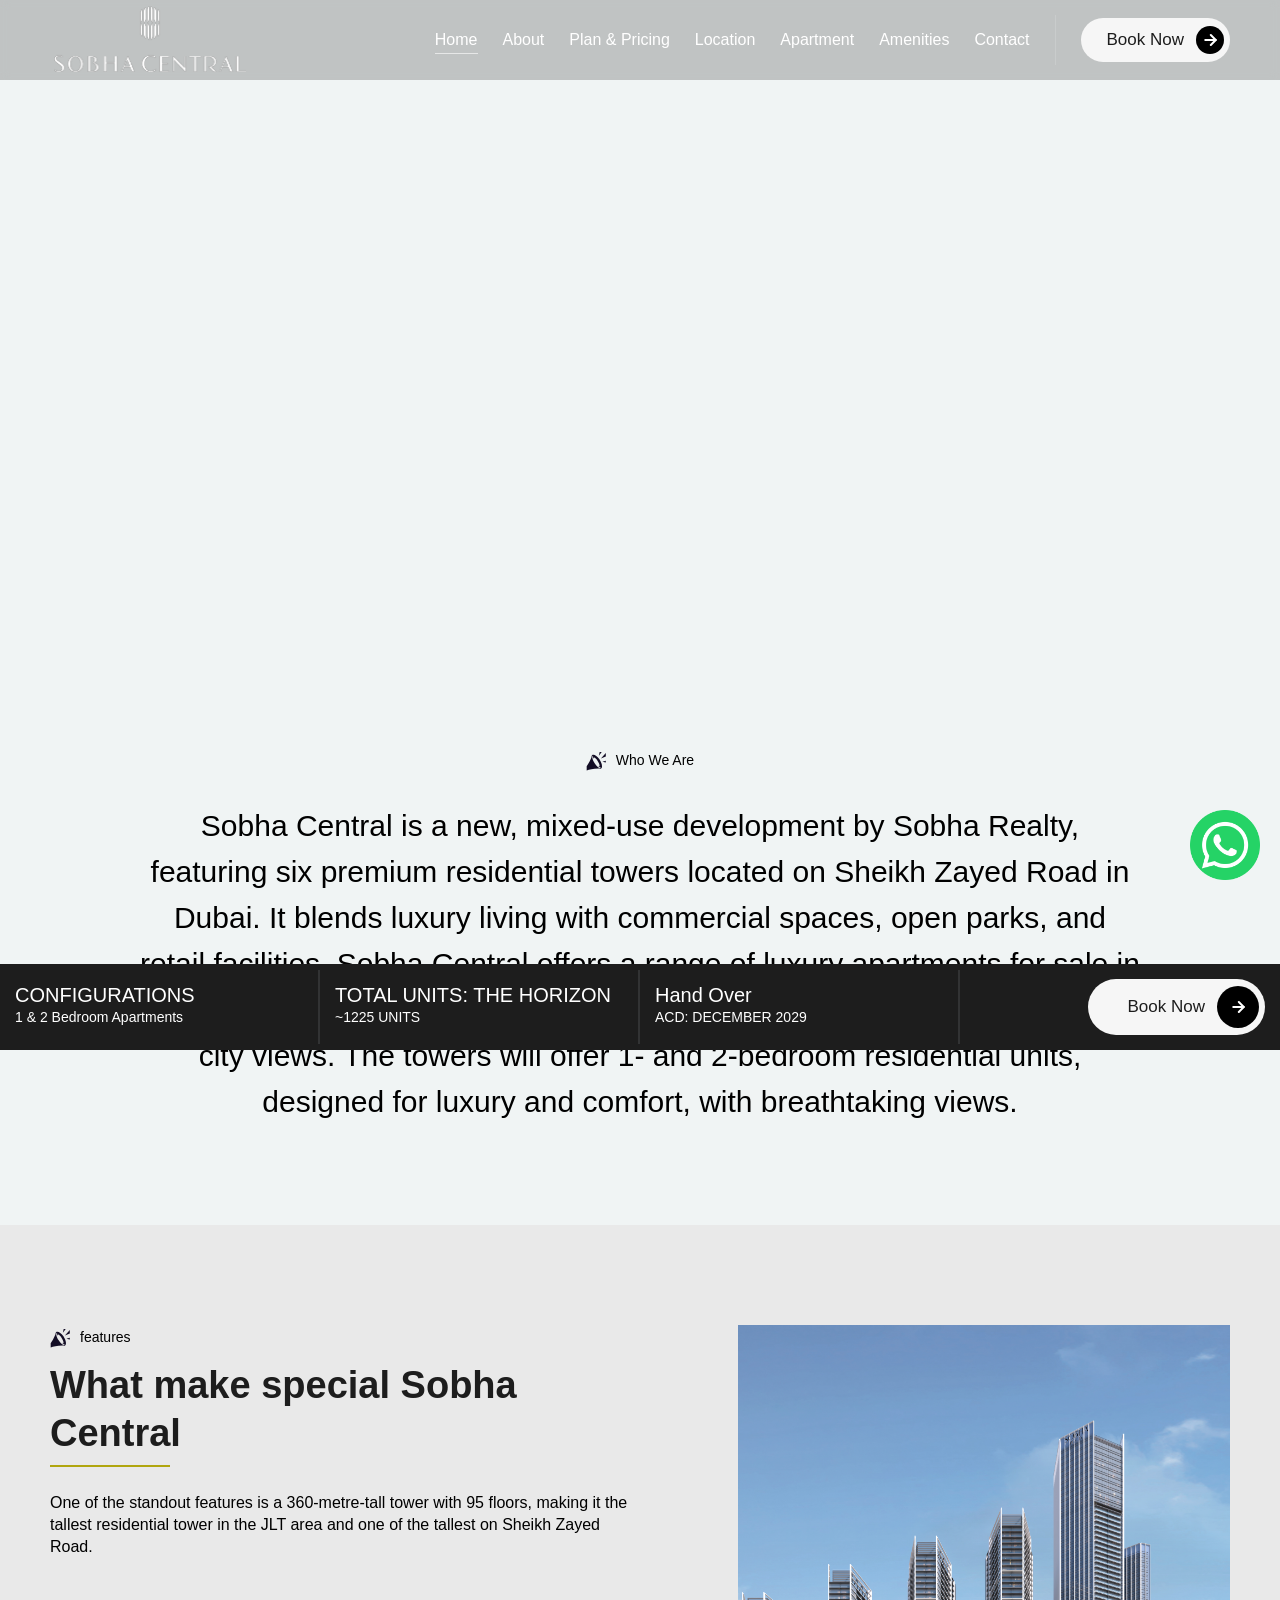
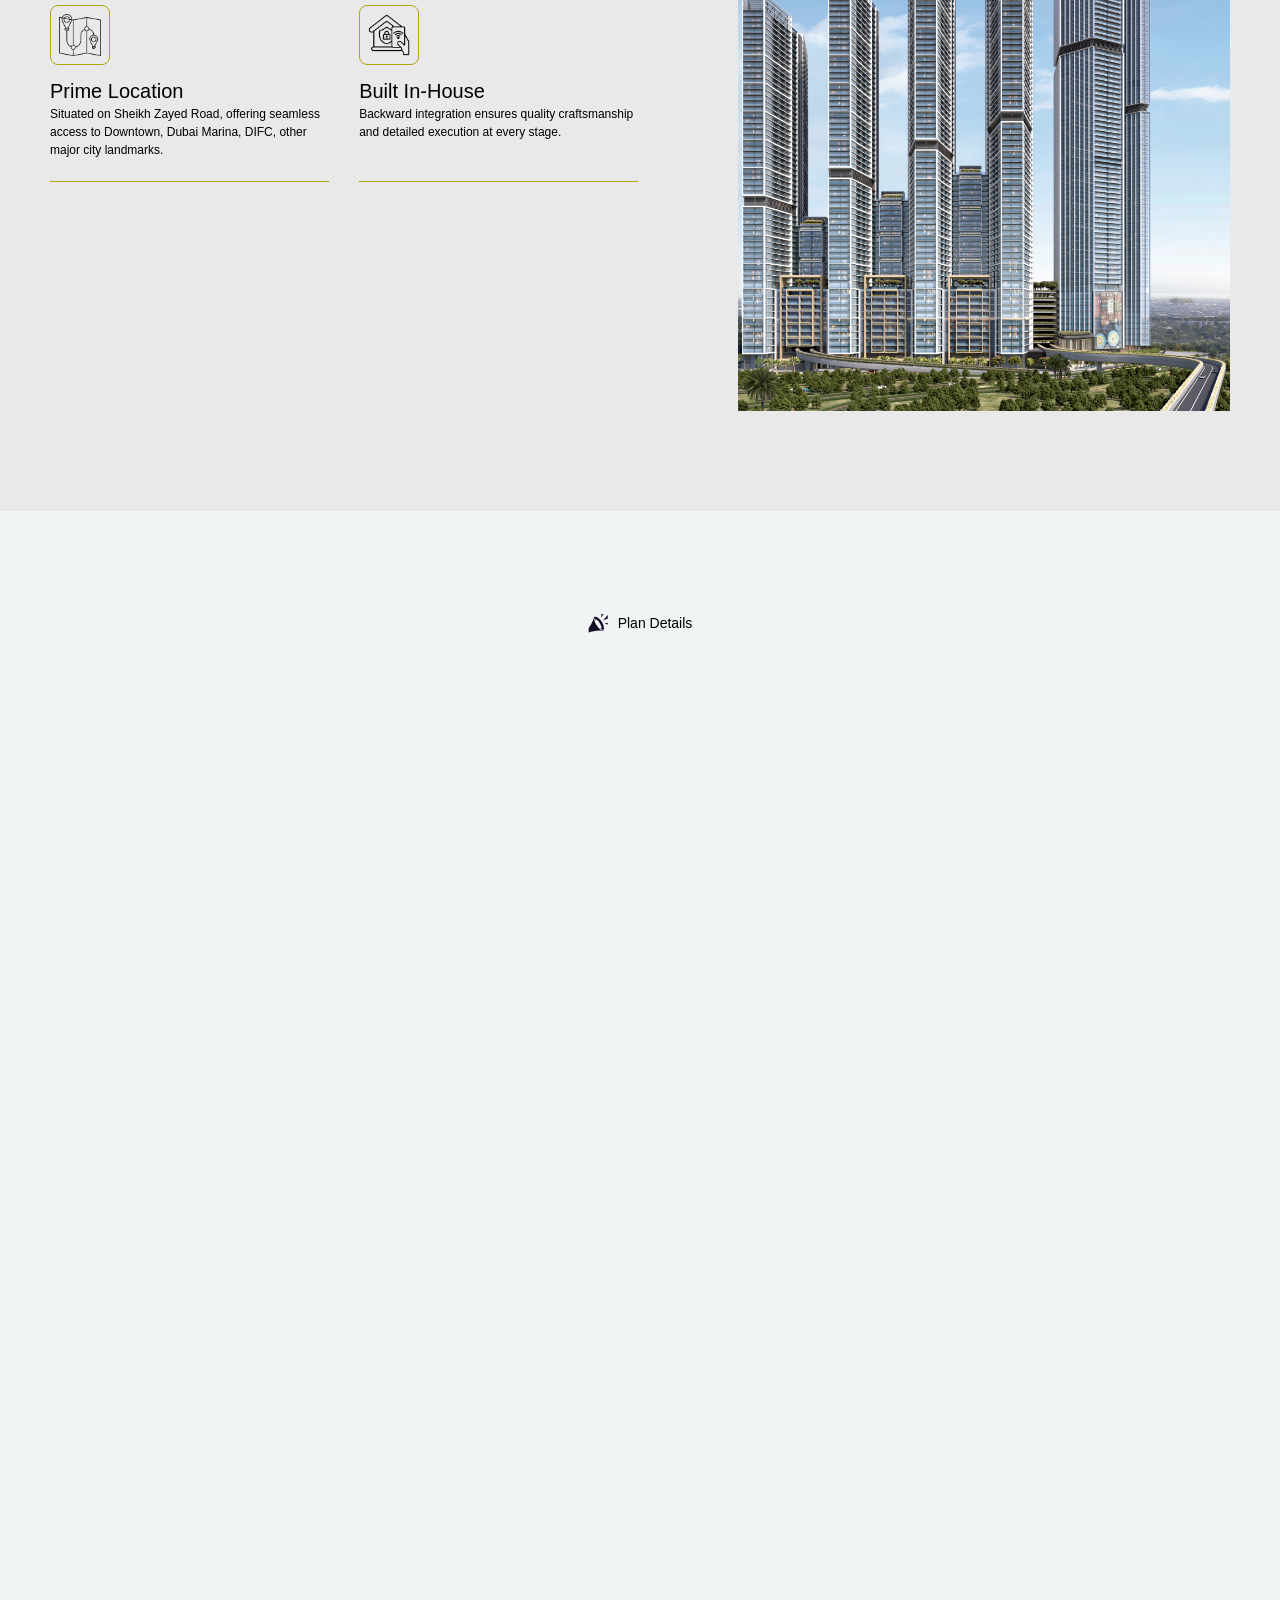
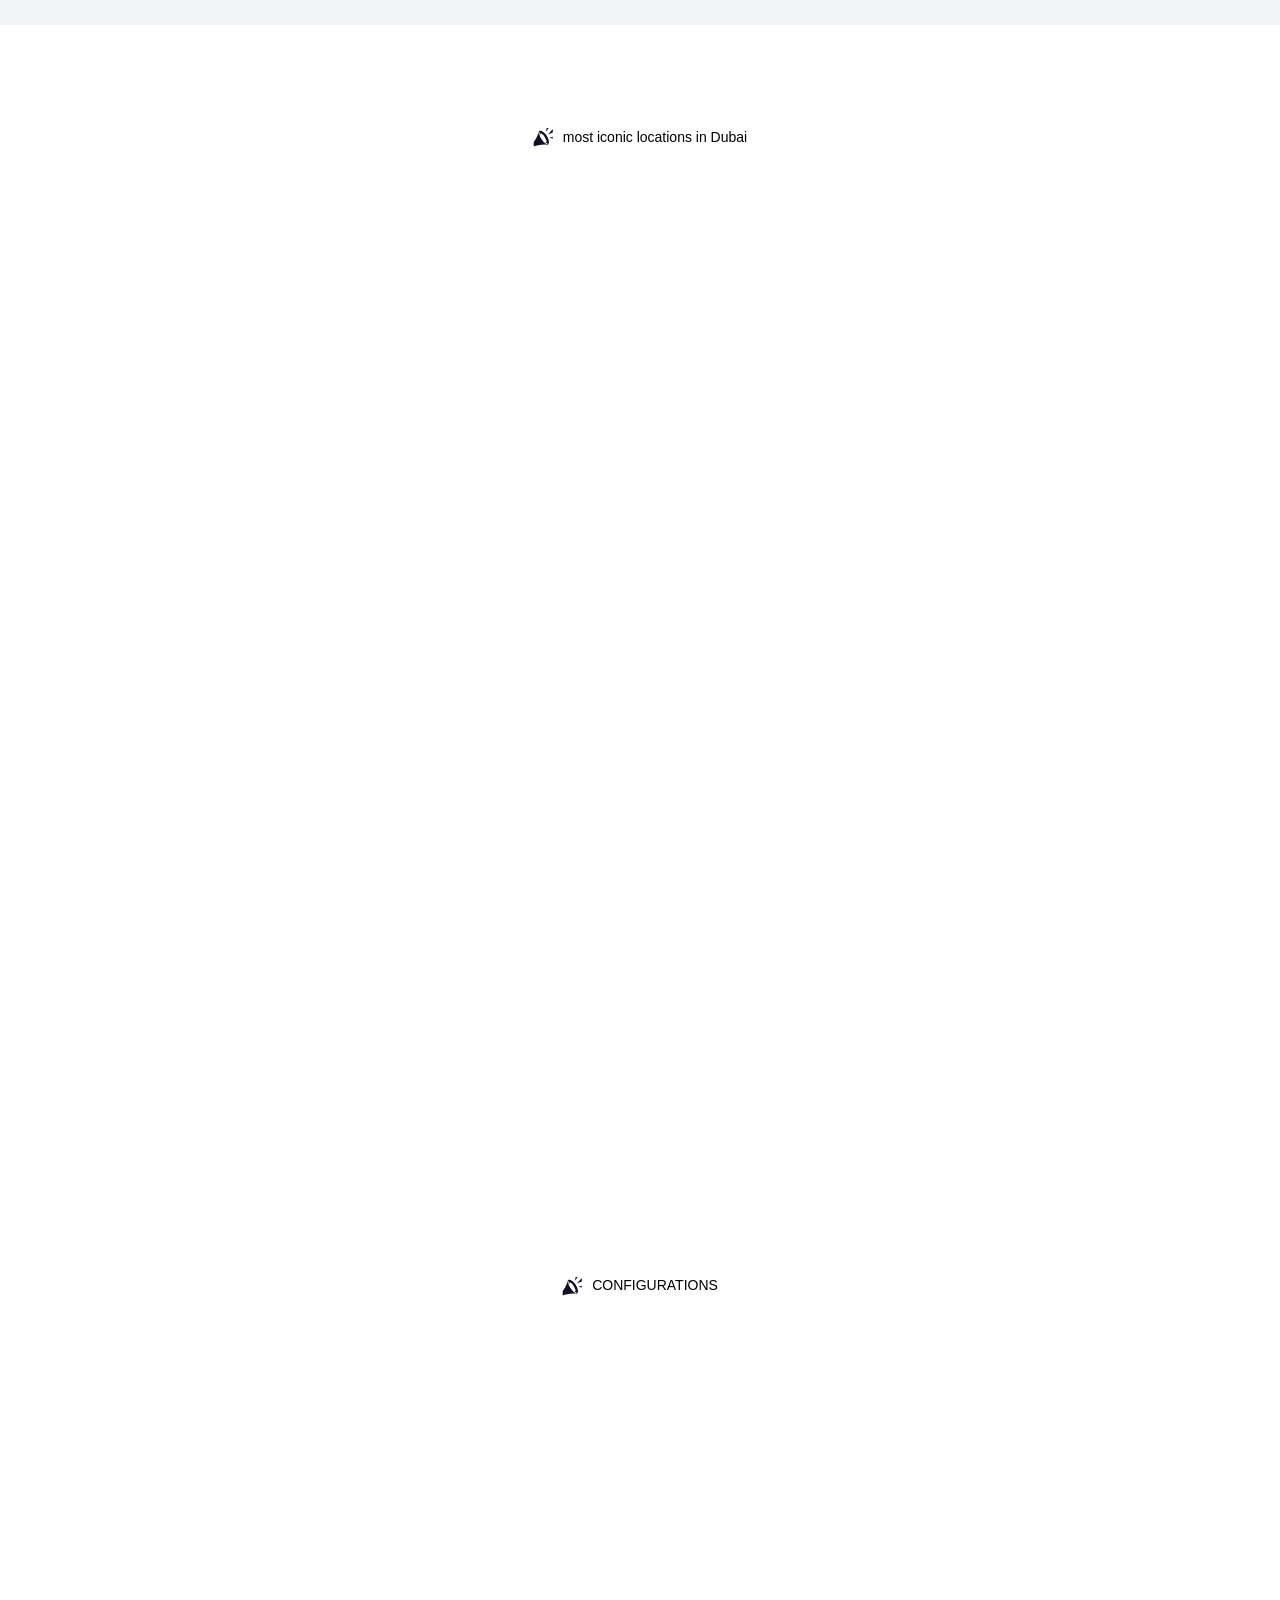
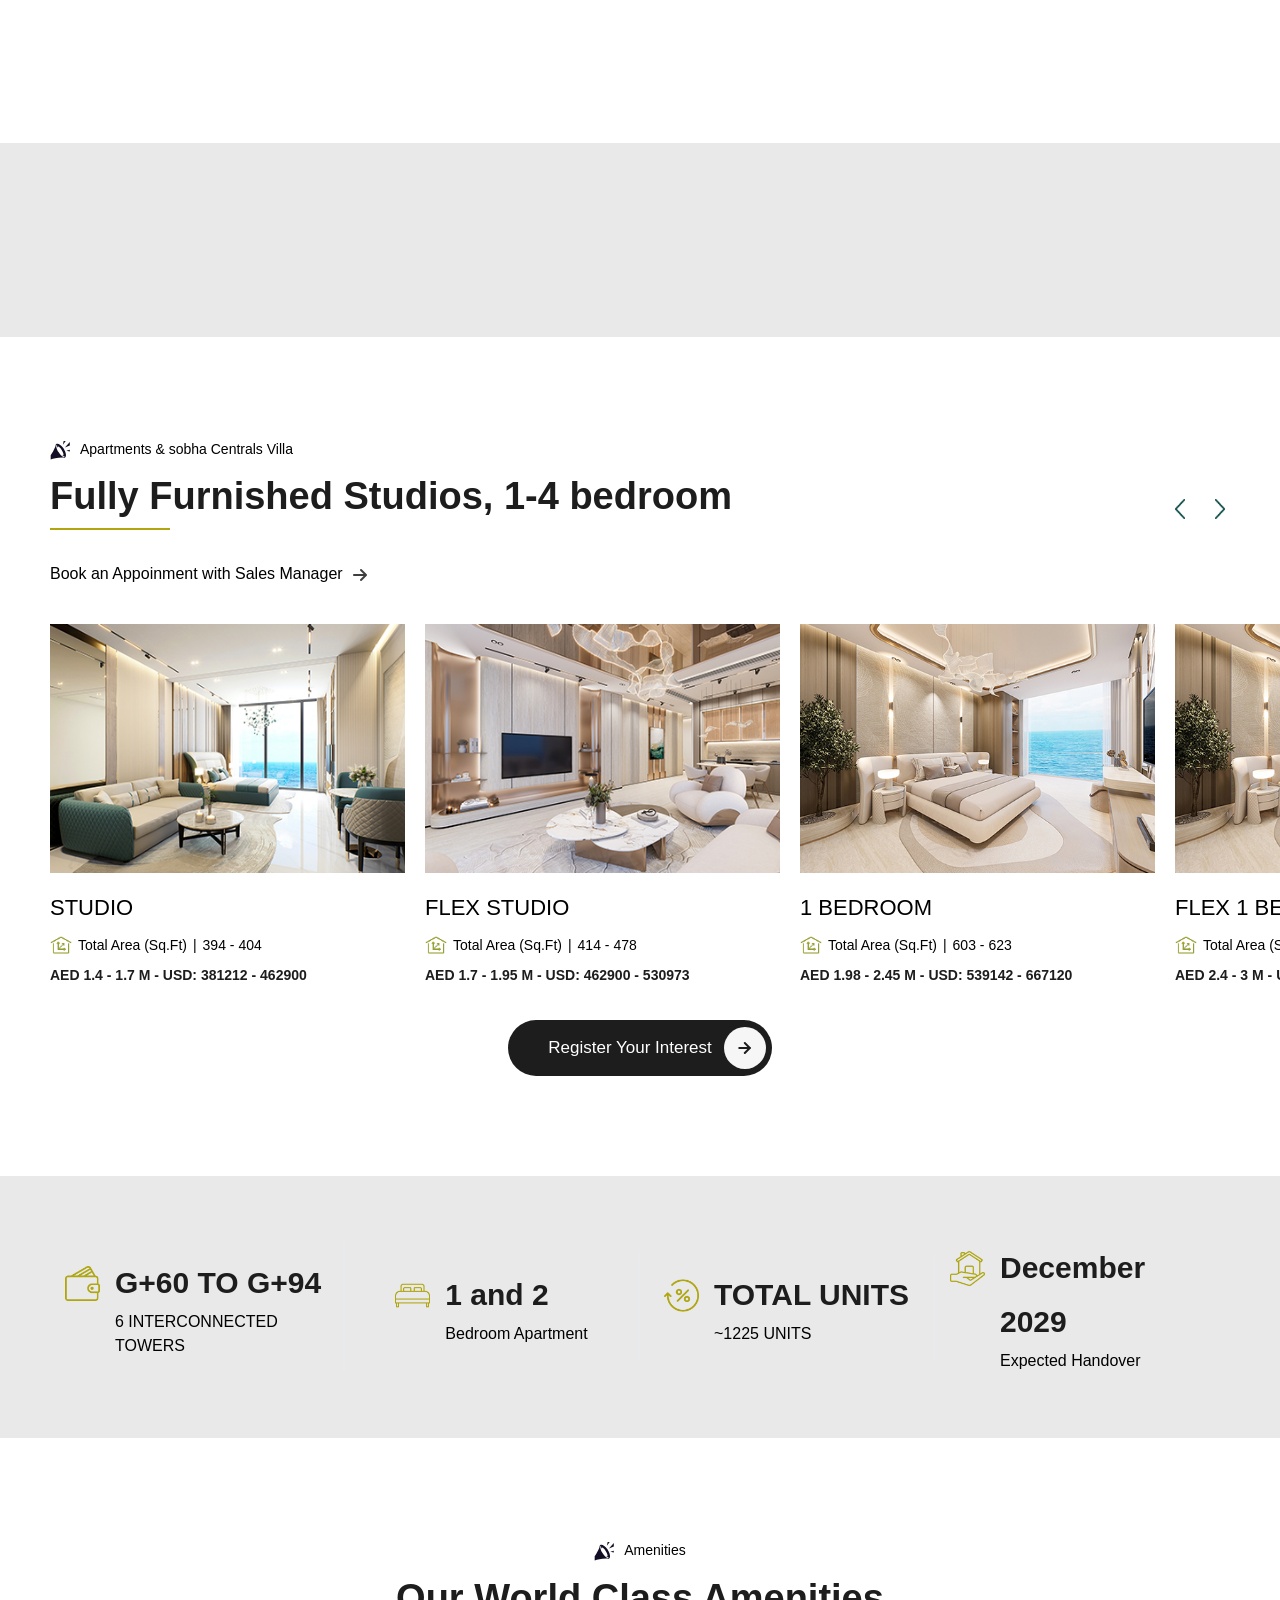
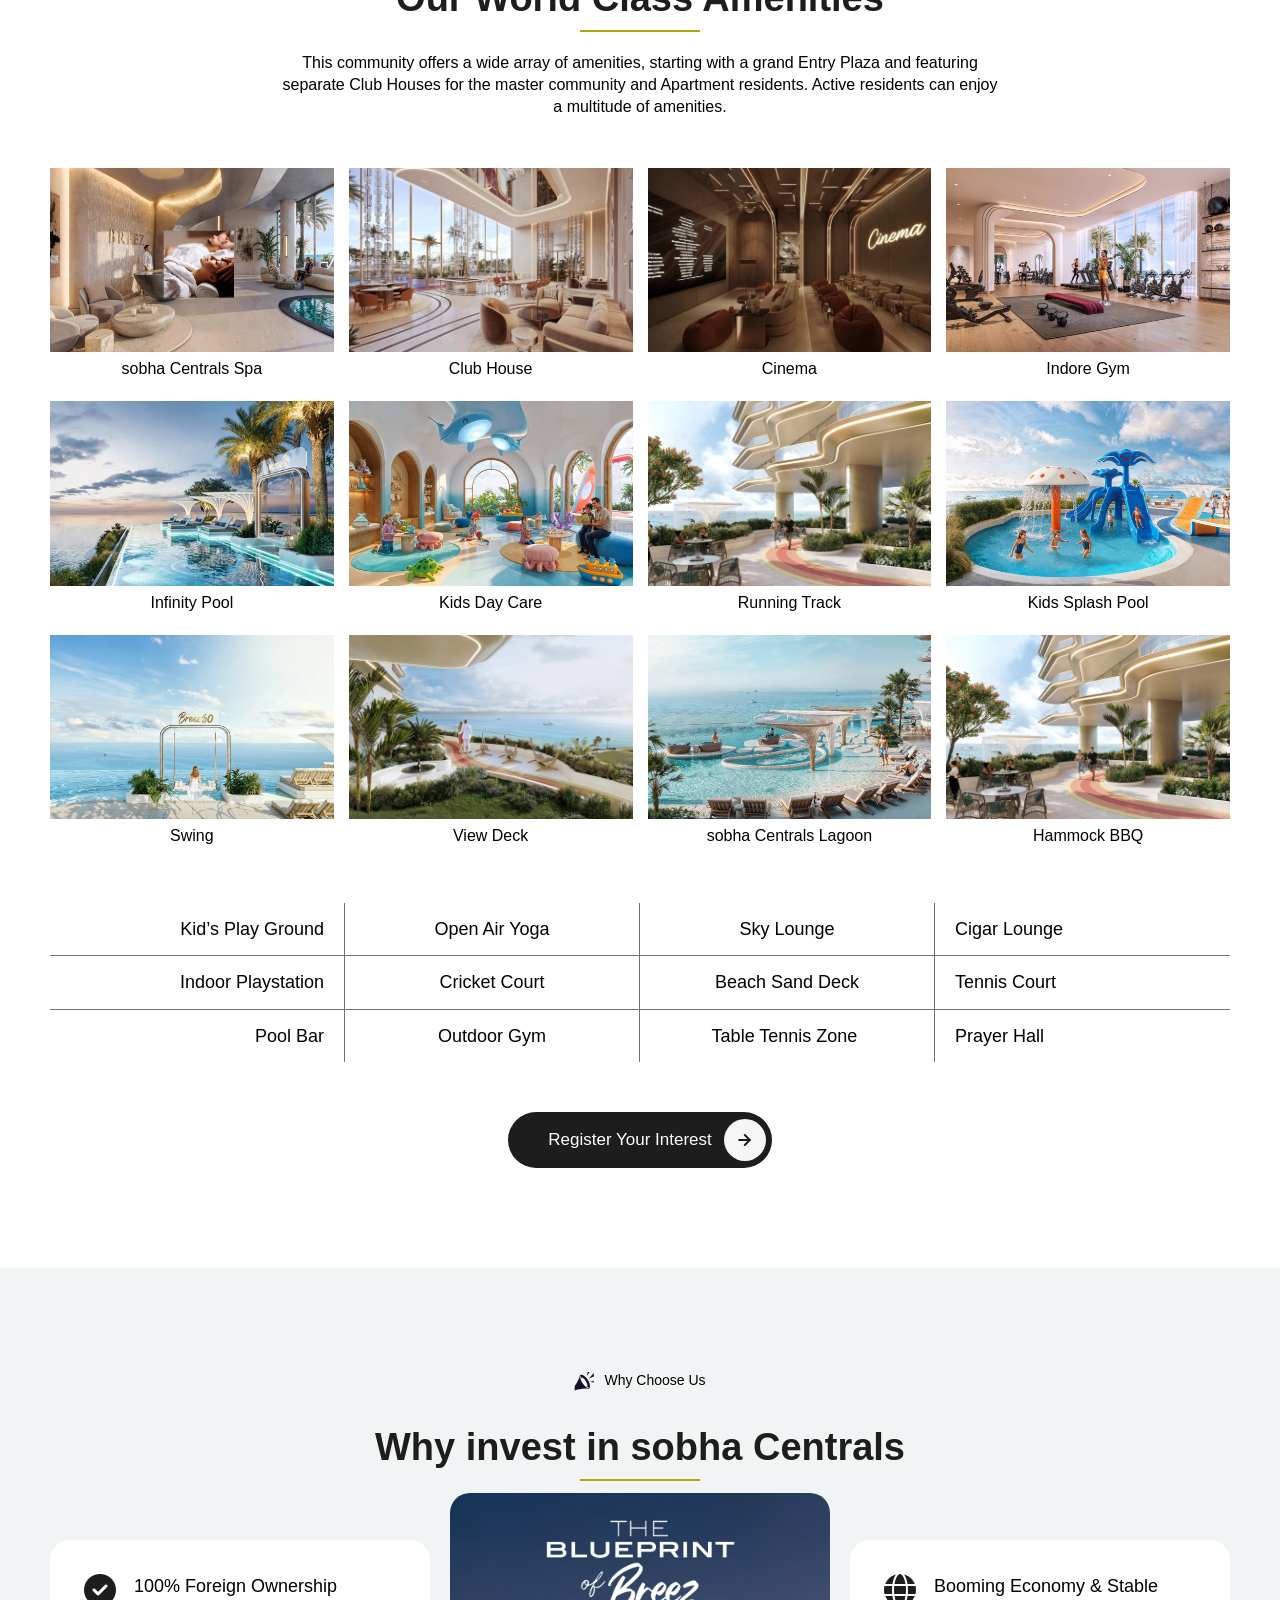
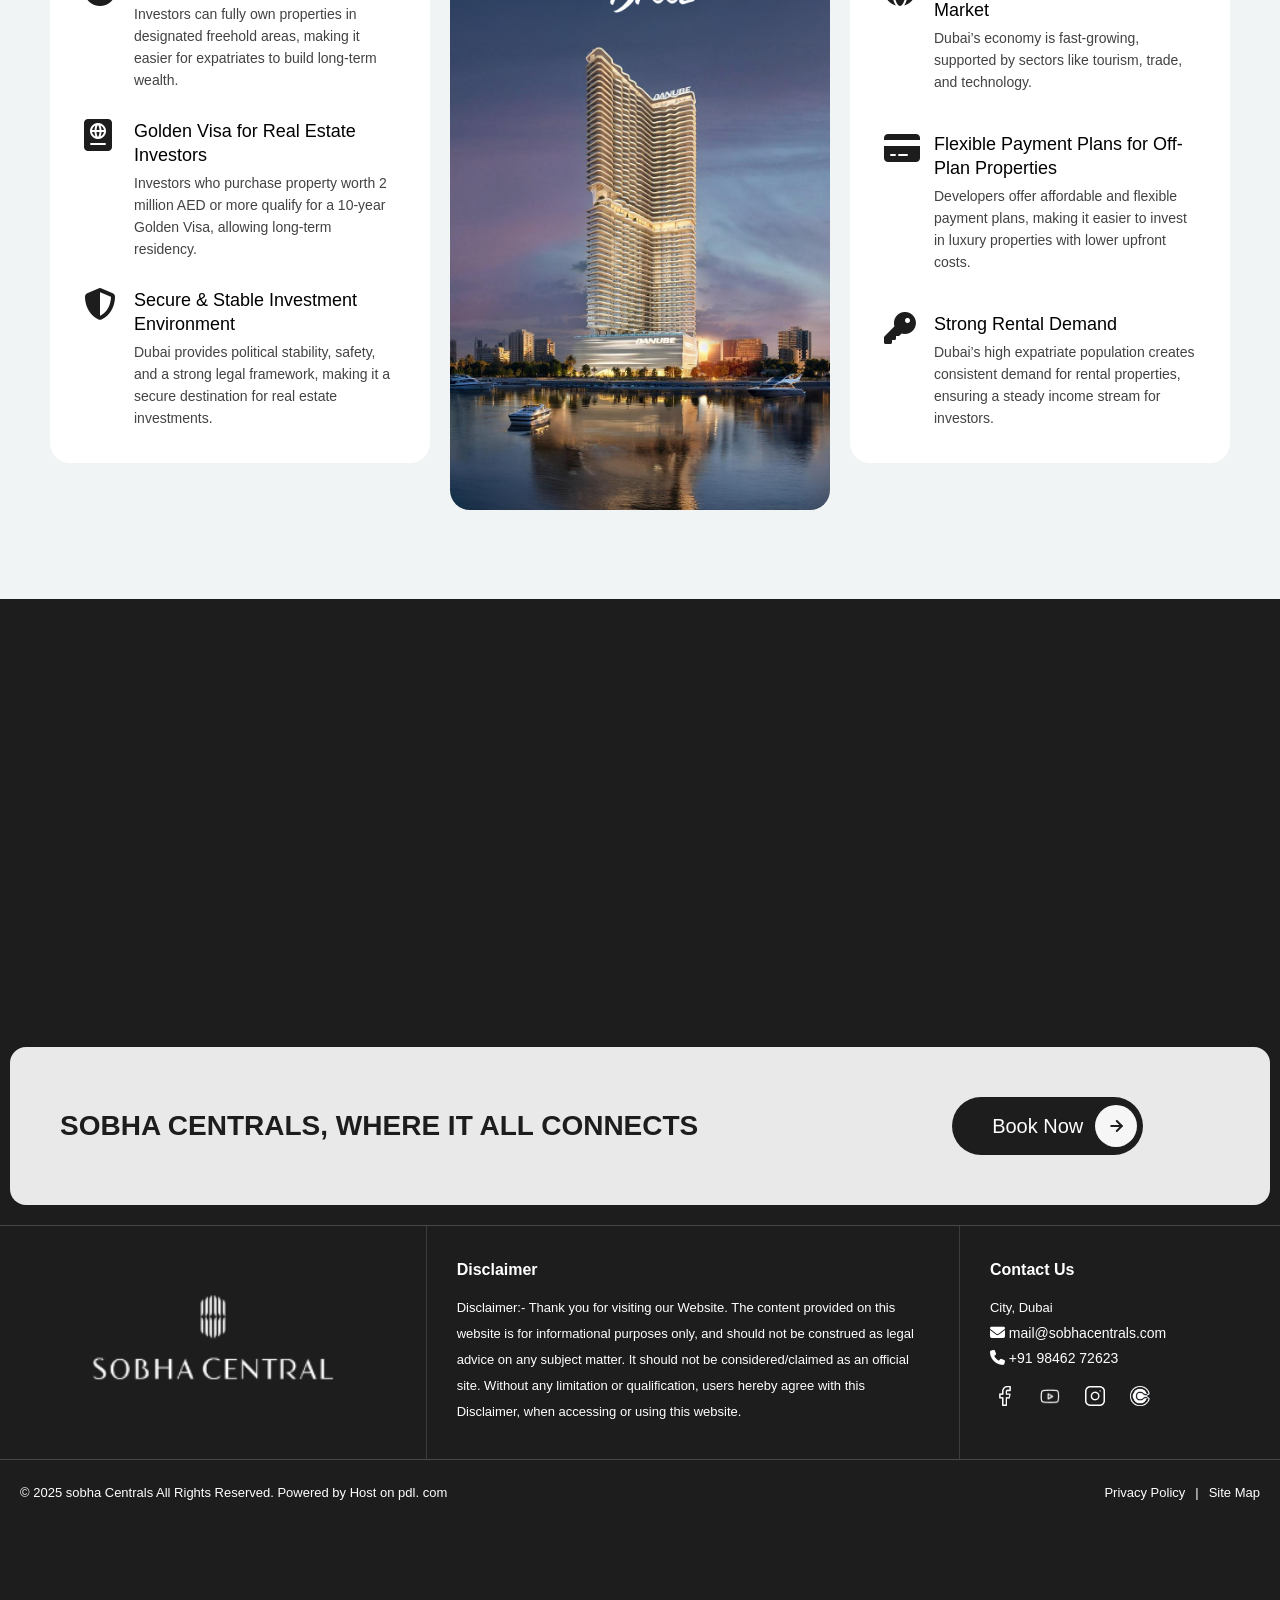
==== commit 3cbf15b5: "dwede" ====
--- a/index.html
+++ b/index.html
@@ -31,7 +31,7 @@
 
 <body class="body">
 
-	<a href="https://wa.me/+971508799586" target="_blank" class="fixed-contact">
+	<a href="https://wa.me/+91 98462 72623" target="_blank" class="fixed-contact">
 
 		<img src="images/whatsapp.png" class="icon" alt="Whatsapp">
 	</a>
@@ -730,7 +730,7 @@
 
 
 					<div class="newst-second-row aos-init aos-animate" >
-						<h4 class="heading" style="color: var(--main-color3); margin-bottom: 25px;">PROJECT HIGHLIGHTS</h4>
+						<h4 class="heading" style="color: var(--main-color3); margin-bottom: 25px; font-size: 28px; line-height: 28px;">PROJECT HIGHLIGHTS</h4>
 						<div >
 							<img src="images/location.png" alt="location" width="14">
 							<div>Located on Sheikh Zayed Road</div>
@@ -1485,8 +1485,8 @@
 						<a href="mailto:mail@sobha.com"><i class="fa-solid fa-envelope"></i>
 							mail@sobhacentrals.com</a>
 						<br>
-						<a href="tel:+971508799586"><i class="fa-solid fa-phone"></i>
-							+971 508 799 586</a>
+						<a href="tel:++91 98462 72623"><i class="fa-solid fa-phone"></i>
+							+91 98462 72623</a>
 					</div>
 					<div class="footer-social">
 
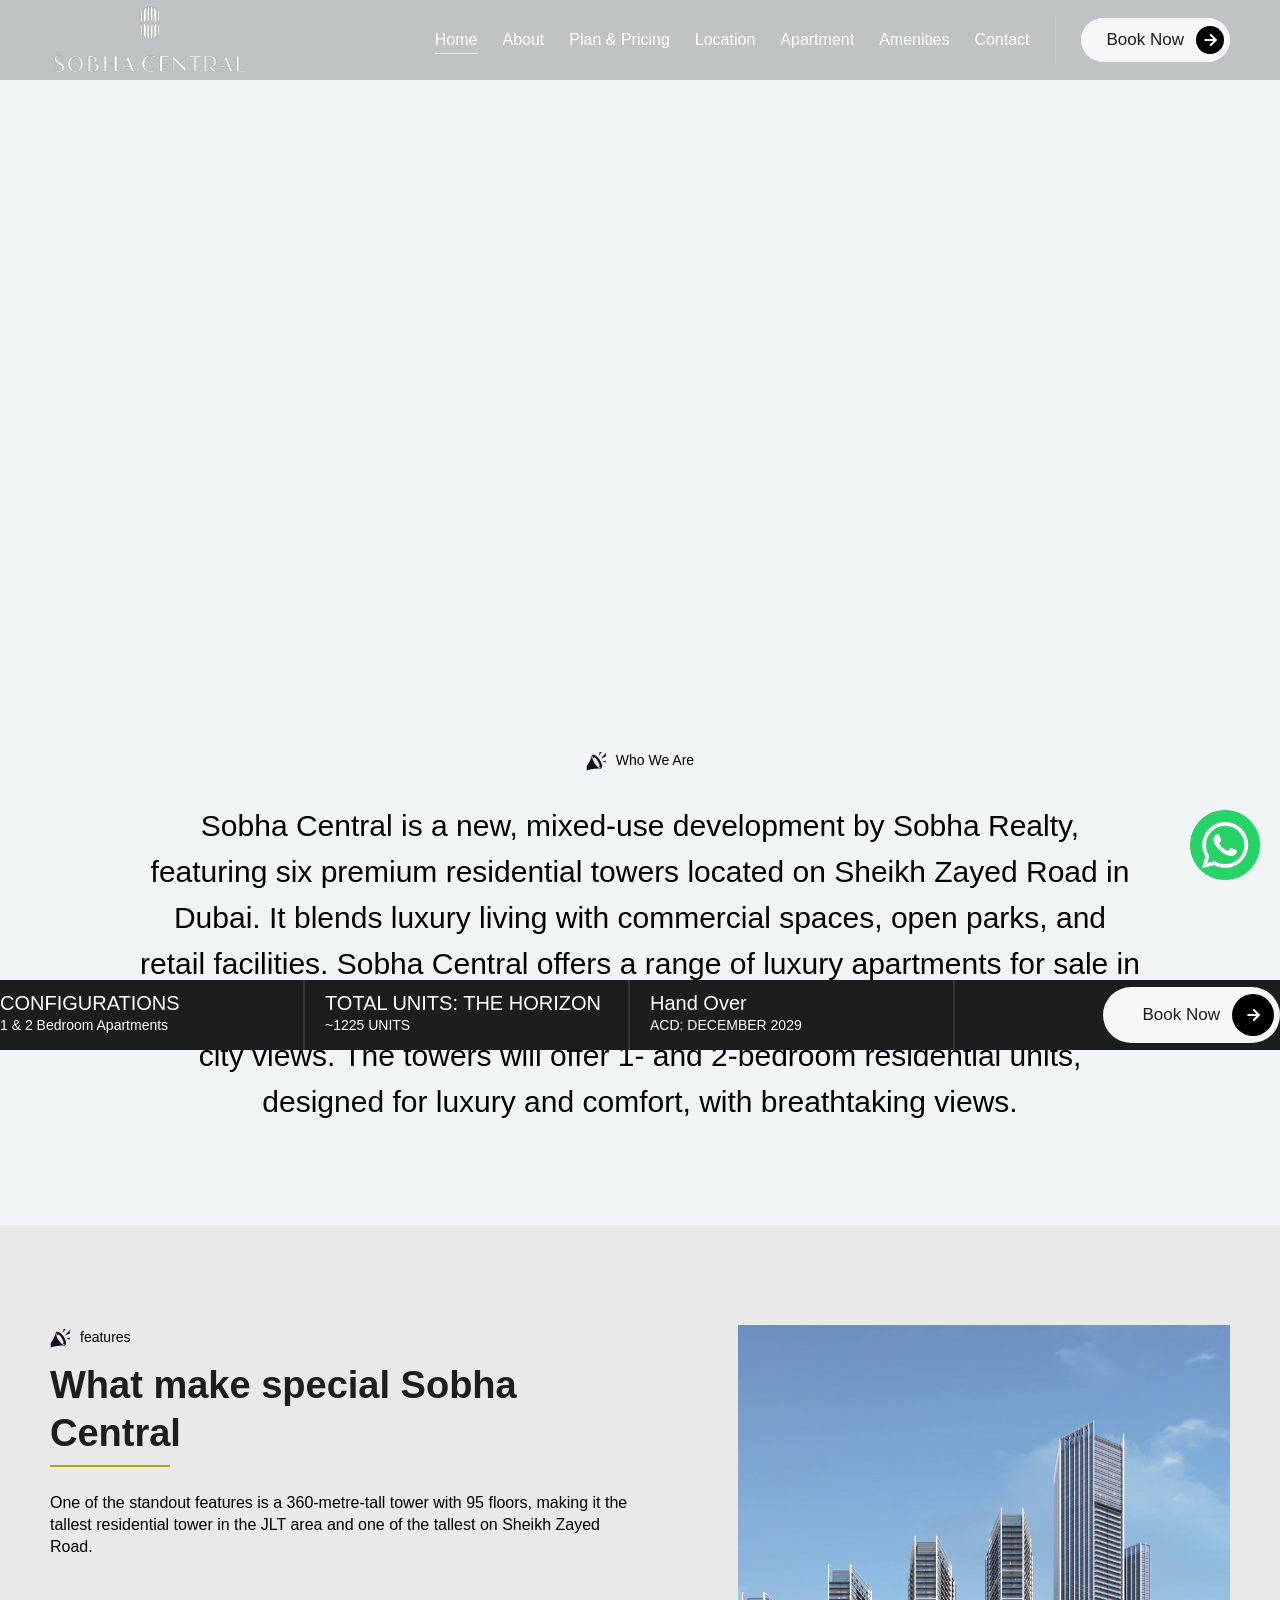
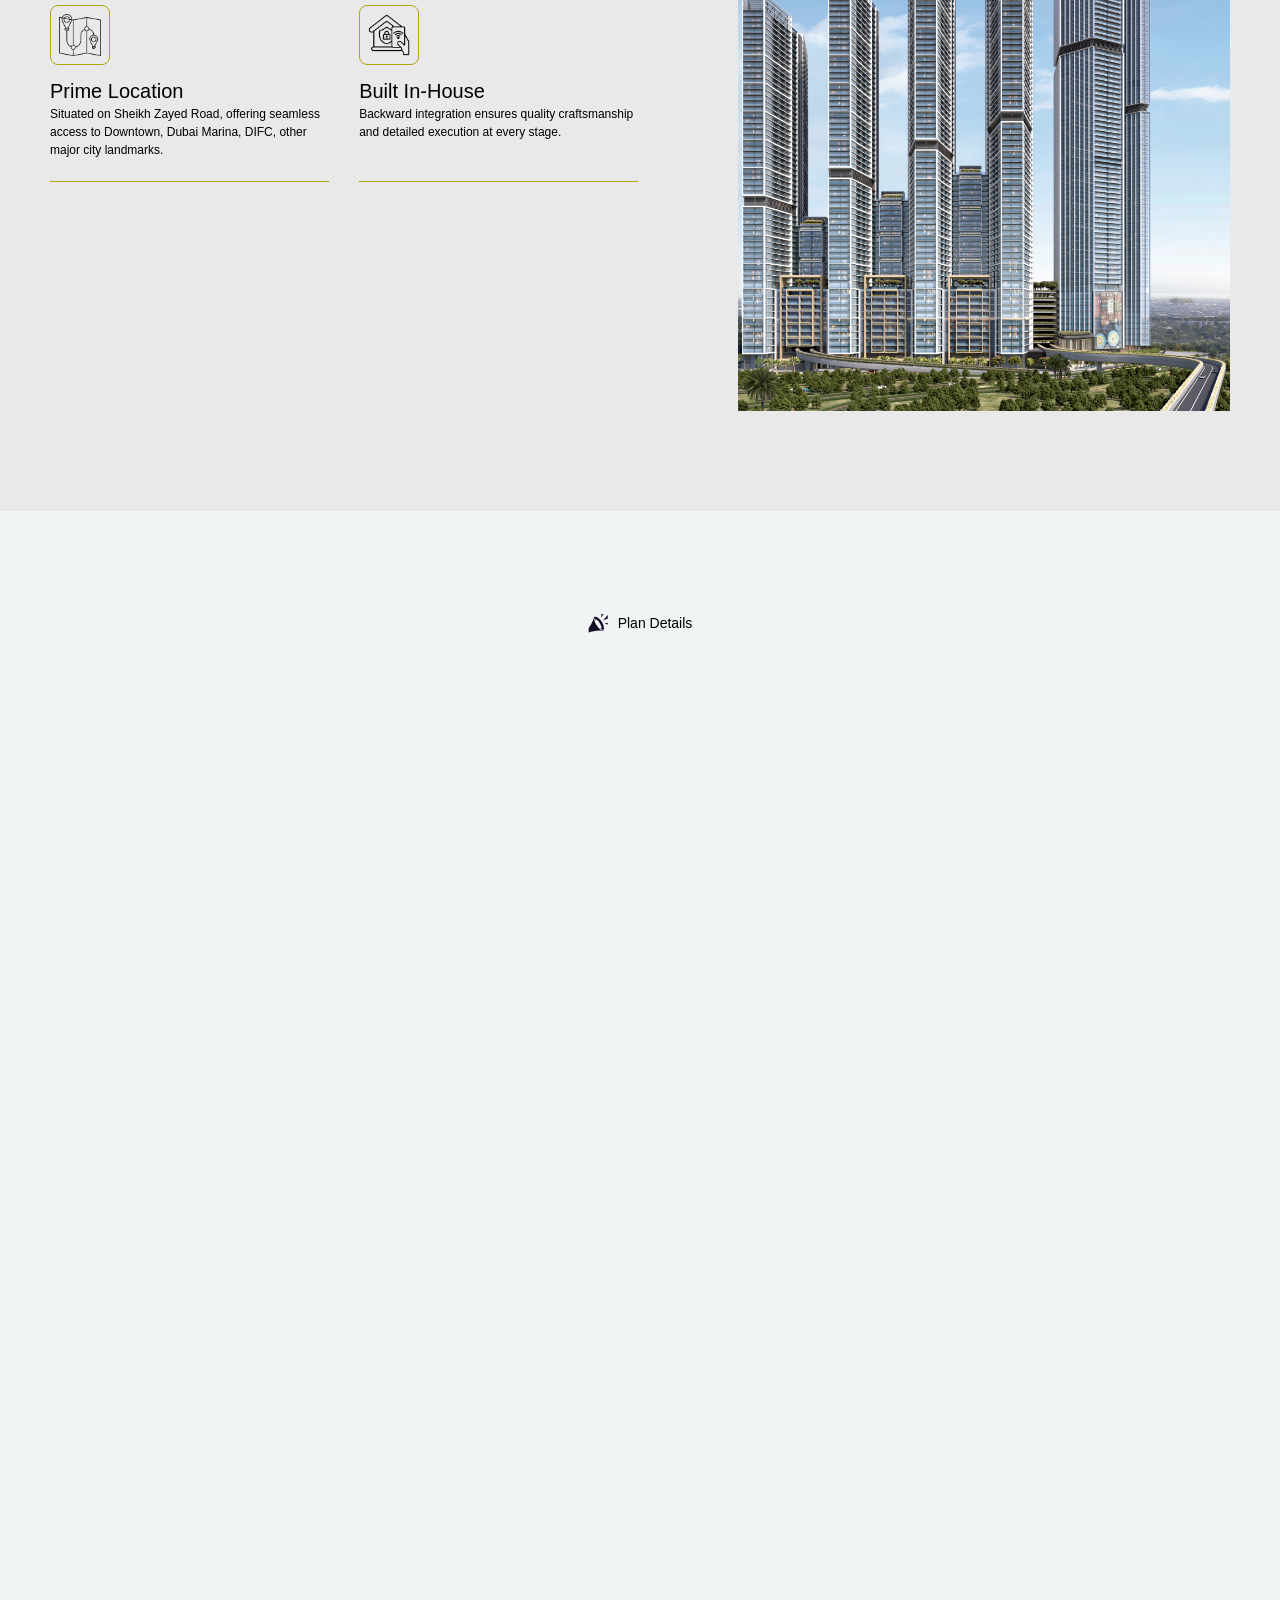
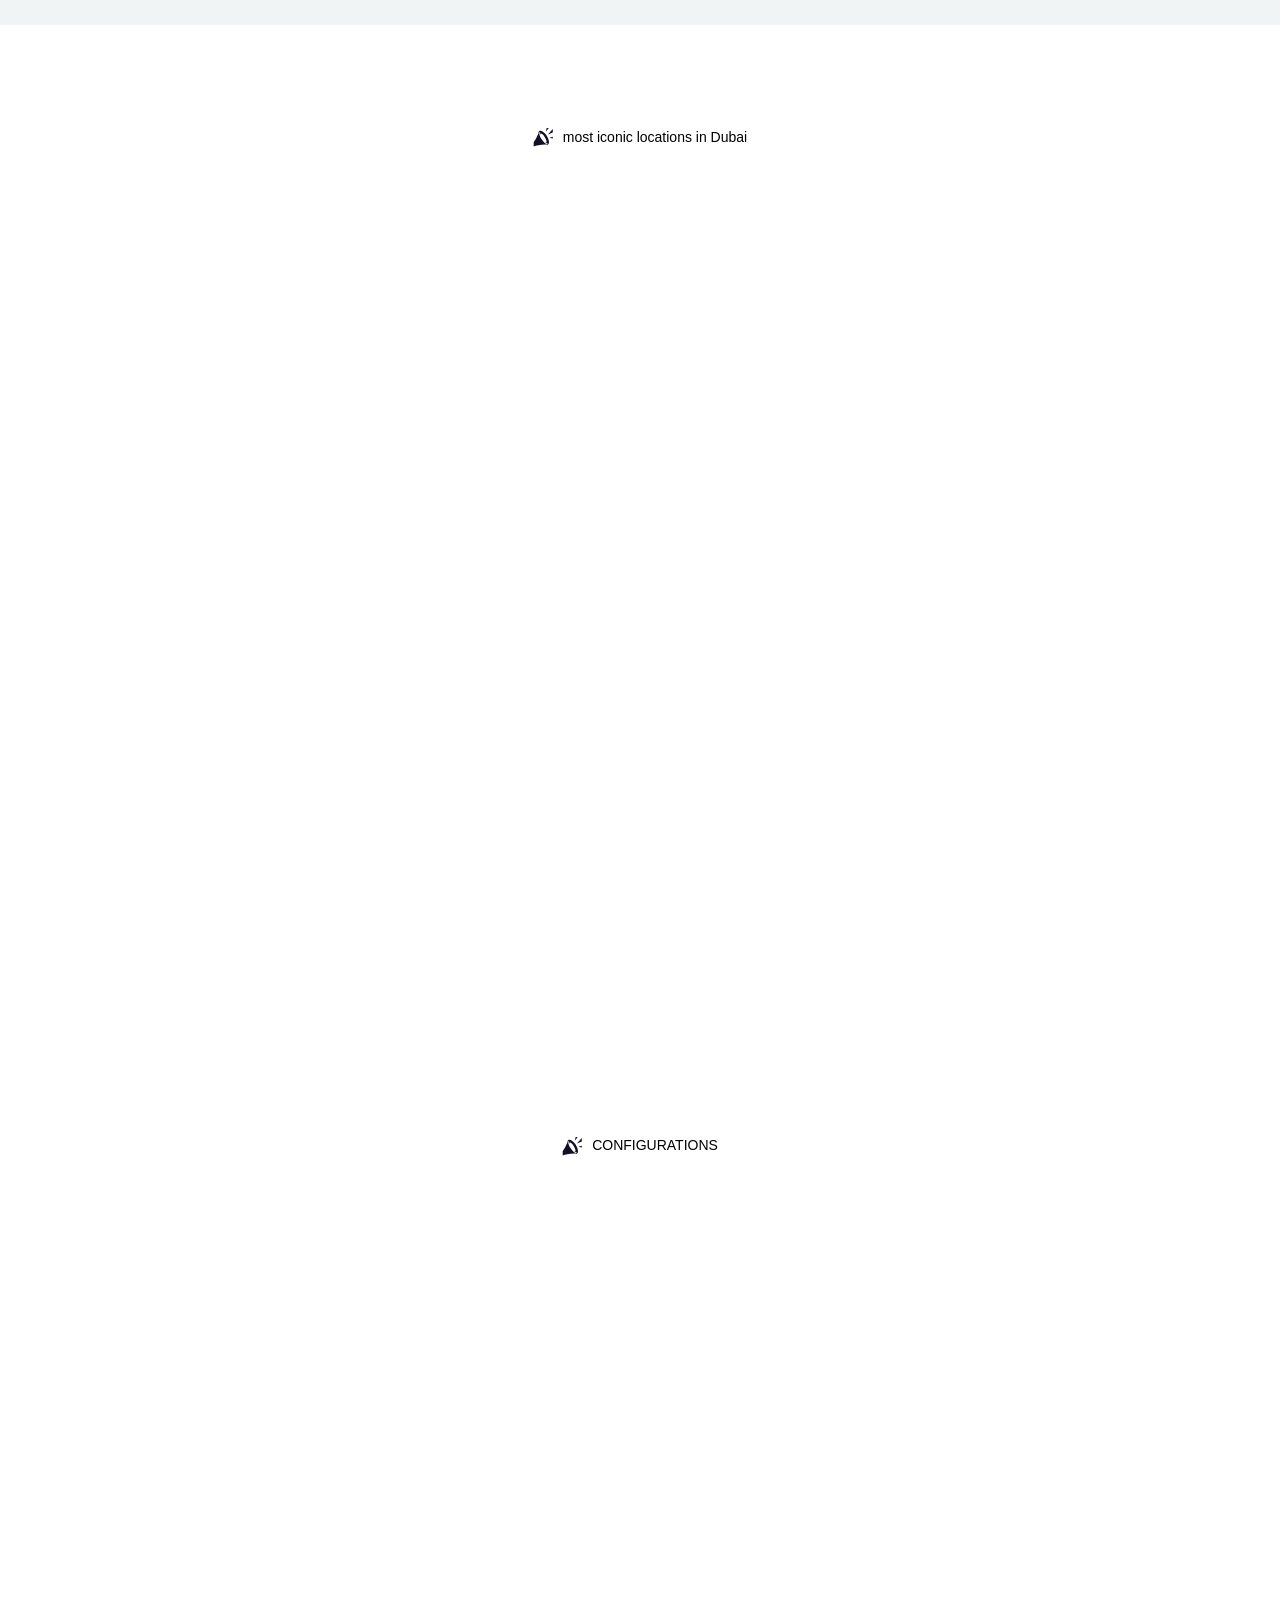
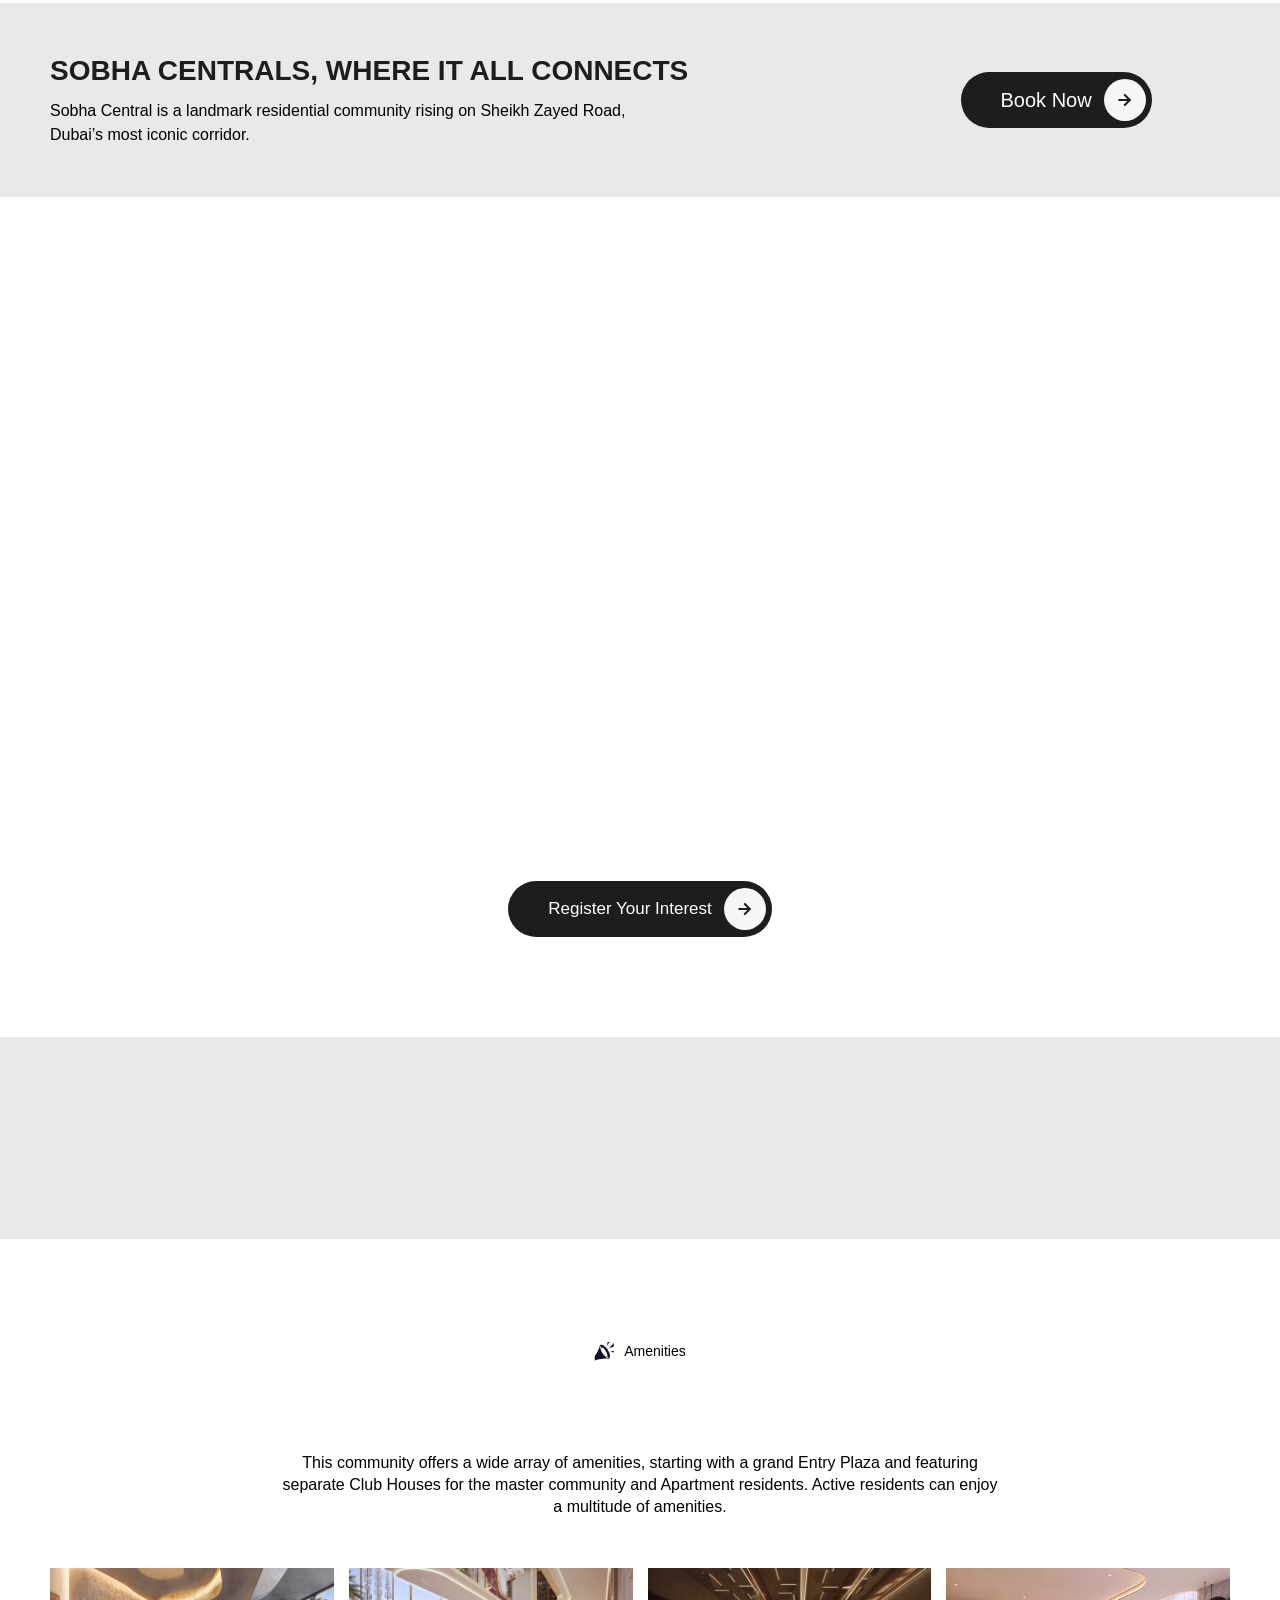
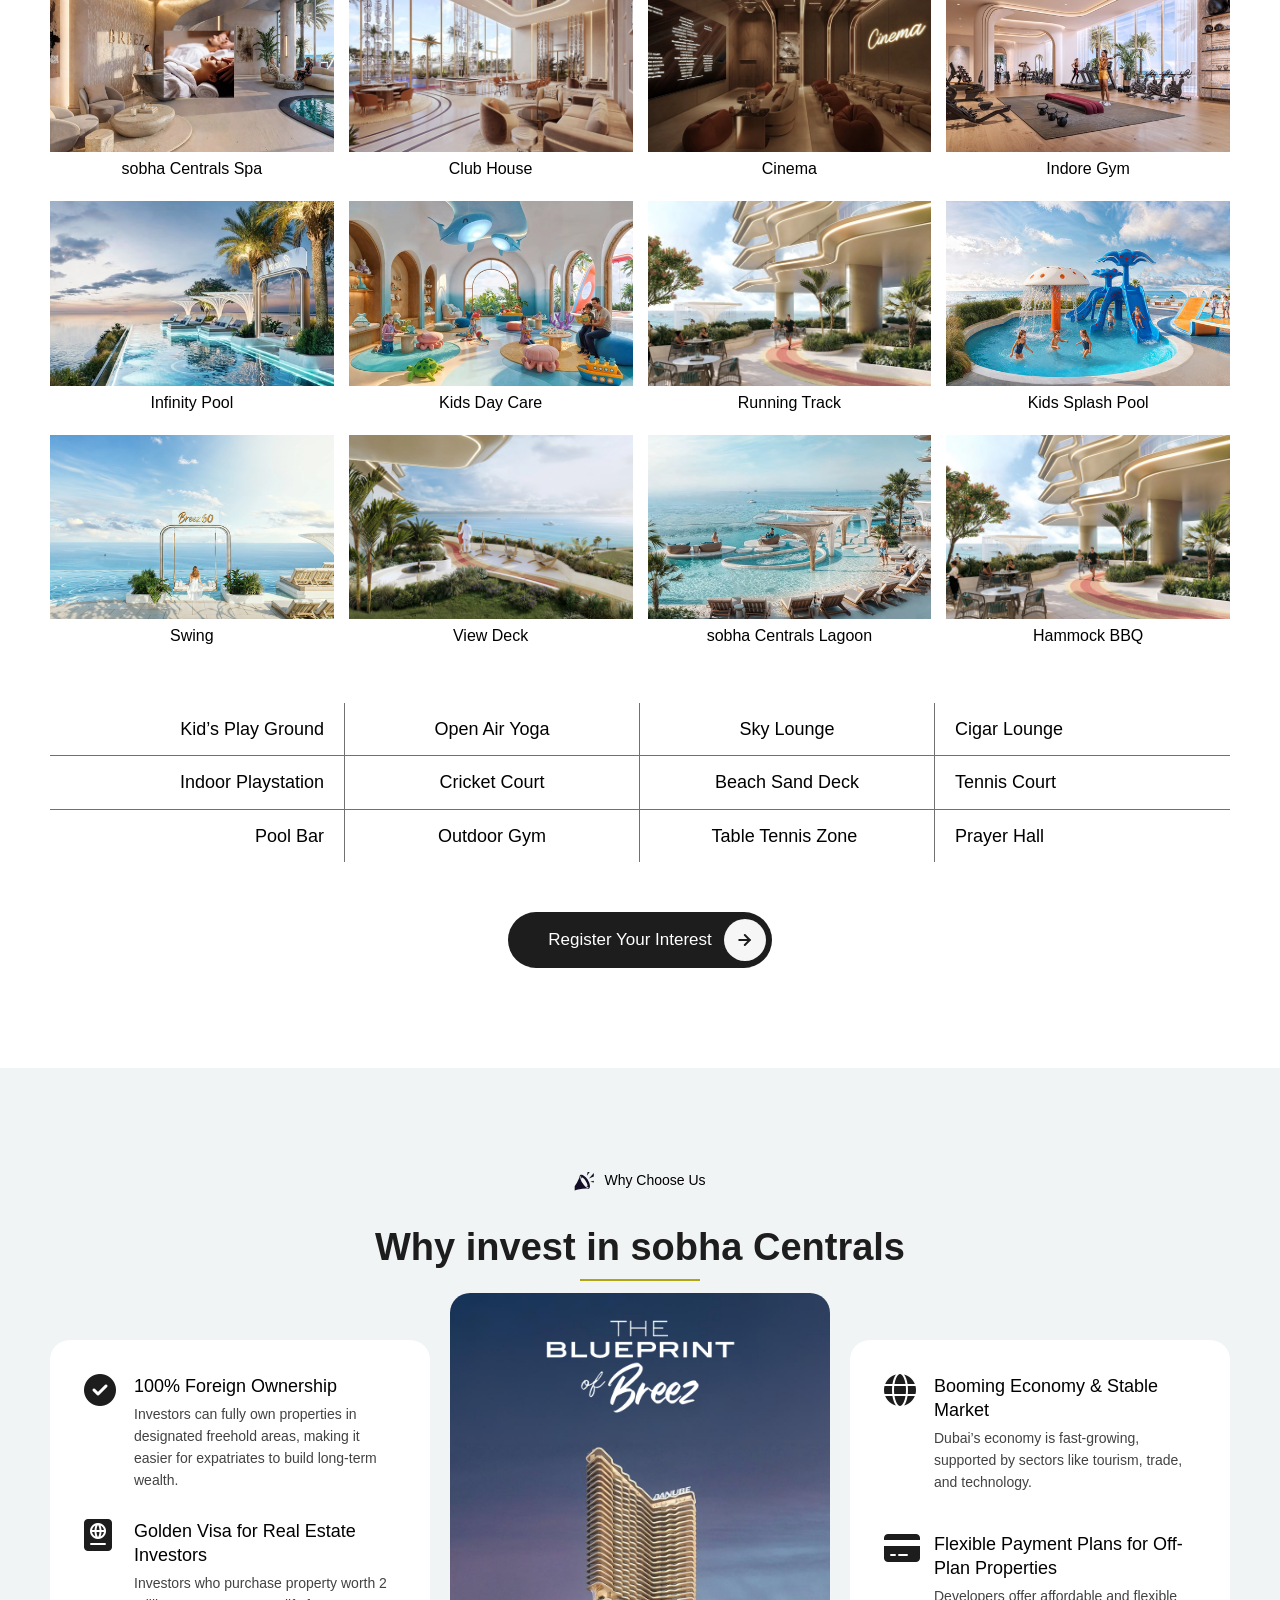
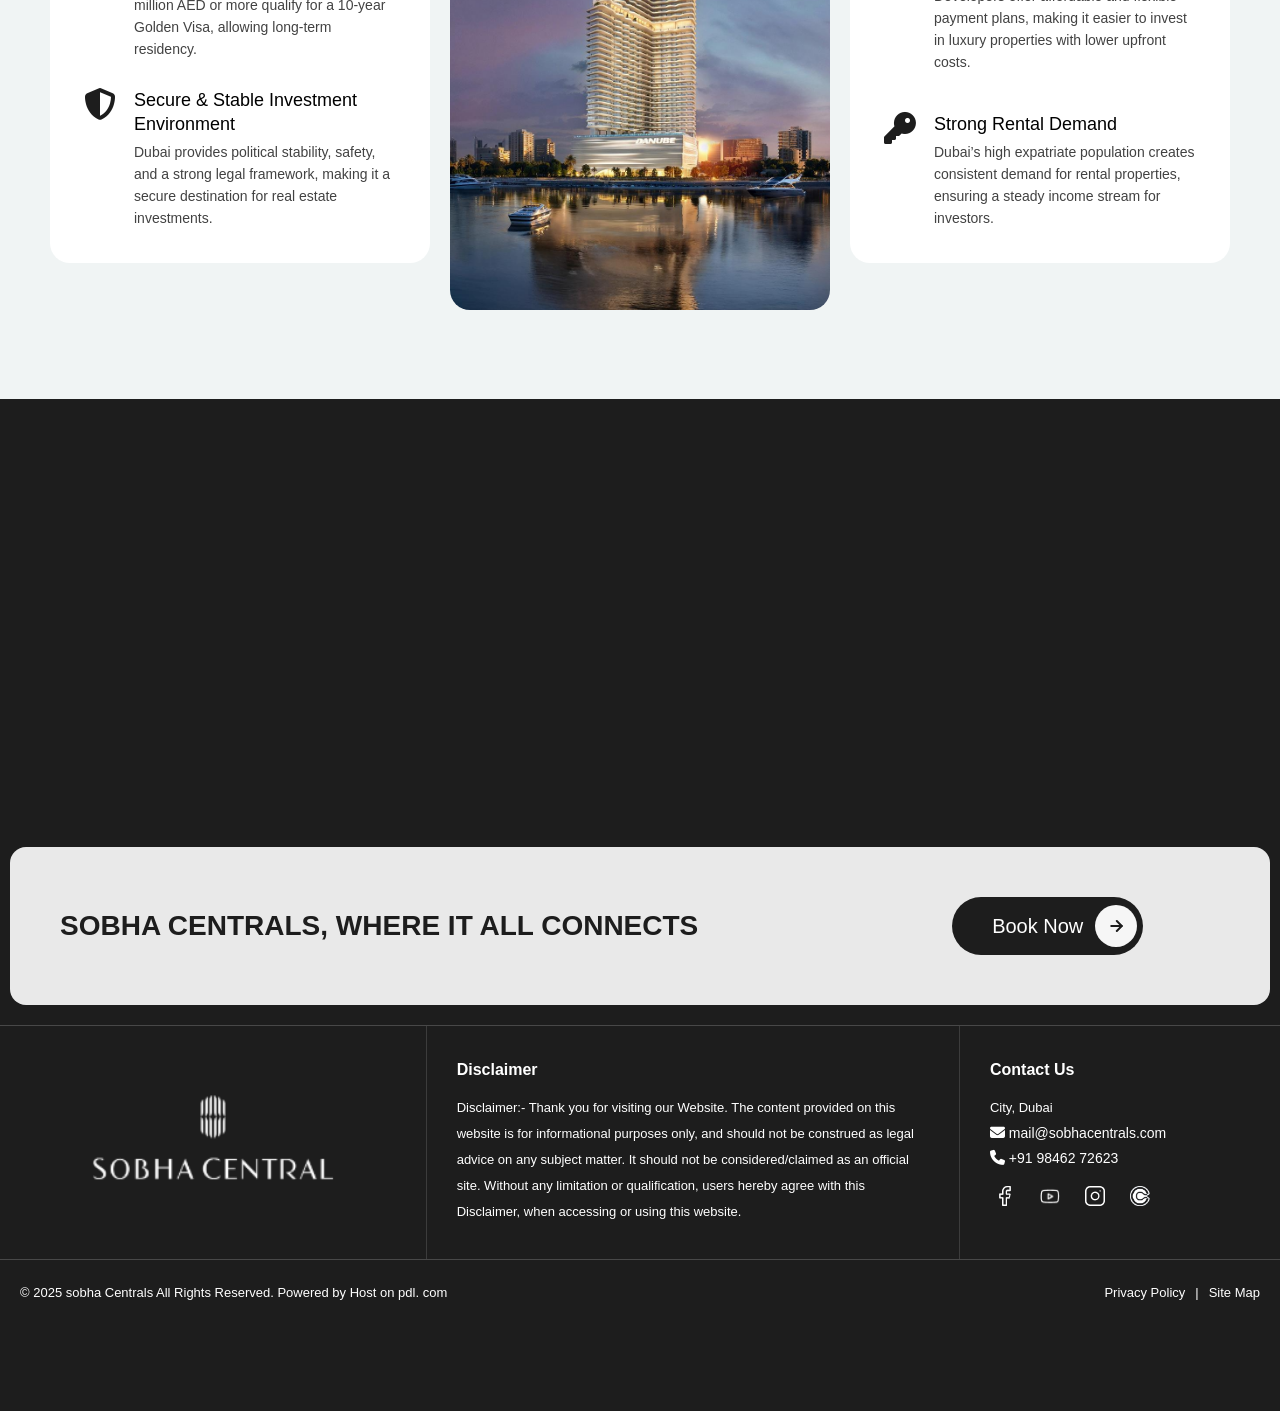
==== commit 07fea74d: "dwdw" ====
--- a/index.html
+++ b/index.html
@@ -103,9 +103,7 @@
 					<a href="#amenities" class="nav-items">Amenities</a>
 					<a href="#footer" class="nav-items">Contact</a>
 				</div>
-				<div class="logo">
-					<img src="images/logo-white.png" alt="Tallest Residential Tower in Dubai  City">
-				</div>
+				
 				<div class="nav-buttons">
 					<a href="booking-enquiry.html" class="button-site">
 						<h6>Book Now</h6>
@@ -357,9 +355,8 @@
 					Who We Are
 				</div>
 
-				<div class="text-fill-wrapper">
-					<h2 class="text-center text-3xl lg:text-5xl font-light leading-tight relative text-fill"
-						id="sobha-text">
+		
+					<h2 class="text-center about-text">
 						Sobha Central is a new, mixed-use development by Sobha Realty, featuring six premium residential
 						towers located on Sheikh Zayed Road in Dubai. It blends luxury living with commercial spaces,
 						open
@@ -369,8 +366,7 @@
 						offer 1-
 						and 2-bedroom residential units, designed for luxury and comfort, with breathtaking views.
 					</h2>
-				</div>
-
+				
 
 
 
@@ -562,95 +558,13 @@
 						</tbody>
 					</table>
 
-					<div style="font-size: 30px;
+					<div style="font-size: calc(16px + 6 * ((100vw - 320px) / 680));
     line-height: 32px;
     text-align: left;
     white-space: nowrap; font-family: Termina; margin-top: 30px; text-align: center; color: var(--main-color3);">
 						COMPLETION DATE: DECEMBER 2029</div>
 				</div>
-				<style>
-					.table-container {
-						width: 100%;
-						max-width: 1200px;
-
-
-
-						overflow: hidden;
-						margin: auto;
-						margin-top: 40px;
-
-					}
-
-					table {
-						width: 100%;
-						border-collapse: collapse;
-						border: 1px solid #2a3142;
-					}
-
-					th {
-
-						padding: 1.5rem;
-						font-size: 1.25rem;
-						font-weight: 400;
-
-						border-right: 1px solid #3a4356;
-					}
-
-					th:last-child {
-						border-right: none;
-					}
-
-					td {
-						padding: 1.5rem;
-						font-size: 1.1rem;
-						font-weight: 400;
-
-						border-top: 1px solid #2a3142;
-						border-right: 1px solid #2a3142;
-						transition: background 0.3s ease;
-					}
-
-					td:last-child {
-						border-right: none;
-					}
-
-					tr:not(.final) td {
-						background: transparent;
-					}
-
-					tr:not(.final):hover td {
-						background: rgba(255, 255, 255, 0.05);
-					}
-
-
-
-					table .footer {
-						background: linear-gradient(90deg, #7c3aed 0%, #ec4899 100%);
-						padding: 2rem;
-						text-align: center;
-					}
-
-					table .footer h2 {
-						font-size: 2rem;
-						font-weight: 900;
-						color: white;
-						letter-spacing: 0.1em;
-						text-transform: uppercase;
-						margin: 0;
-					}
-
-					@media (max-width: 768px) {
-						table .footer h2 {
-							font-size: 1.5rem;
-						}
-
-						th,
-						td {
-							padding: 1rem;
-							font-size: 1rem;
-						}
-					}
-				</style>
+				
 			</div>
 		</section>
 
@@ -826,7 +740,7 @@
 			<div class="container">
 
 				<div class="row" style="align-items: center; gap: 20px;">
-					<div class="col-12 col-lg-7" data-aos="fade-up" data-aos-delay="50">
+					<div class="col-12 col-lg-7" >
 
 						<h3 class="text-28 text-left text-site-info" style="max-width: 660px;">SOBHA CENTRALS, WHERE IT
 							ALL CONNECTS</h3>
@@ -835,7 +749,7 @@
 							landmark residential community rising on Sheikh Zayed Road, <br>Dubai’s
 							most iconic corridor.</h6>
 					</div>
-					<div class="col-12 col-lg-4" data-aos="fade-up" data-aos-delay="200">
+					<div class="col-12 col-lg-4" >
 						<a href="booking-enquiry.html" class="button-site dark-btn">
 							<h6>Book Now</h6>
 							<div class="btn-icon">
--- a/css/style.css
+++ b/css/style.css
@@ -94,7 +94,6 @@
 .logo {
     align-items: center;
     display: flex;
-    z-index: 9999;
 
 }
 
@@ -950,6 +949,7 @@
     align-items: center;
     display: grid !important;
     grid-template-columns: 1fr 1fr 1fr 1fr;
+    gap: 20px;
 }
 
 .features2 {
@@ -989,7 +989,6 @@
 }
 
 .features-column {
-    padding: 15px 15px;
     min-height: 70px;
     display: flex;
     flex-direction: column;
@@ -1125,11 +1124,13 @@
     height: fit-content;
 }
 .location-row{
-    display: flex;
+    display: grid;
     gap: 40px;
+    grid-template-columns: 1fr 1fr 1fr;
 }
 .location-row > img{
     border-radius: 10px;
+   grid-column: span 2;
 }
 
 .location-header {
@@ -1899,8 +1900,26 @@
 }
 
 @media(max-width: 990px) {
-
-
+    .location-row{
+        display: flex;
+        flex-wrap: wrap;
+    }
+    .scroll-start .menu span {
+
+    background: black;
+
+}
+    .scroll-start .open .menu span {
+
+    background: white;
+
+}
+.scroll-start .nav-items{
+    color: white;
+}
+.scroll-start .nav-items.active:before {
+    background:white;
+}
     .center-card {
         order: -1;
         margin-bottom: 20px;
@@ -2035,7 +2054,9 @@
     .features2 h5 {
         font-size: 20px;
     }
-
+.features2 .button-site {
+    margin-left: 0;
+}
 
     .footer-column {
         border-right: none !important;
@@ -2056,13 +2077,9 @@
         display: flex;
         flex-direction: column;
         gap: 20px;
-        align-items: start;
         margin-bottom: 30px;
     }
 
-    .newst-second-row {
-        margin-top: 30px;
-    }
 
 
     .amenities-row {
@@ -2087,6 +2104,19 @@
 }
 
 @media(max-width: 768px) {
+        .sticky-bar .features-column {
+        display: none;
+    }
+        .sticky-bar .features-column.features-column-btn {
+        display: block;
+    }
+    .sticky-bar  .features-row {
+        grid-template-columns: 1fr;
+    }
+     .sticky-bar  .features-row .button-site{
+        margin:7px auto!important;
+        min-width: 340px;
+    }
     .investment-grid {
         grid-template-columns: 1fr;
     }
@@ -2103,14 +2133,7 @@
         gap: 0;
     }
 
-    .features-column:nth-child(2) {
-        border: none;
-        border-bottom: 2px solid #00575b1f;
-    }
-
-    .features-column:nth-child(1) {
-        border-bottom: 2px solid #00575b1f;
-    }
+
 
 
     .home .carousel-caption {
@@ -2298,7 +2321,9 @@
     text-align: center!important;
 }
 
-
+.footer .features2{
+    padding: 20px;
+}
 
 .home .swiper-pagination span {
     width: 10px;
@@ -2315,9 +2340,6 @@
         width: 100%;
     }
 
-    .header-left {
-        display: none;
-    }
 
 
     .newst-city-col {
@@ -2351,16 +2373,27 @@
     .services-start,
     .about2,
     .ameninties,
-    .why-invest, .policy {
+    .why-invest, .policy, .about .row {
 
         padding: 50px 20px;
     }
 
-
-
-
-
-
+.about-right{
+    padding-right: 0;
+}
+
+.features-section {
+    gap: 0px;
+}
+
+.feature-box{
+    flex-direction: row;
+}
+.features-section {
+
+    grid-template-columns: 1fr;
+
+}
     .sub-page {
         padding: 80px 20px;
     }
@@ -2454,8 +2487,14 @@
     text-align: left;
 }
 
-
-
+.description-content h2{
+    font-size: 20px;
+    line-height: 30px;
+    margin-top: 20px;
+}
+.description-content {
+    padding: 50px 20px;
+}
 }
 
 
@@ -2469,7 +2508,6 @@
 
     .features .features-column {
         flex-direction: column;
-        gap: 5px;
     }
 
     .logo-footer-column {
@@ -2479,10 +2517,9 @@
 
 
     .newst-second-row {
-        display: grid;
-        grid-template-columns: 1fr 1fr;
         gap: 20px;
-        padding: 20px;
+        min-width: 100%;
+        padding: 25px;
     }
 
     .newst-city-col {
@@ -2510,7 +2547,6 @@
     }
 
     .features-column {
-        padding: 20px 12px;
         justify-content: center;
     }
 
@@ -2523,9 +2559,7 @@
         font-size: 14px;
     }
 
-    .features .features-column {
-        padding: 12px;
-    }
+
 
     .property-card {
         padding: 0px;
--- a/css/my-style.css
+++ b/css/my-style.css
@@ -333,6 +333,87 @@
 .iti.iti--allow-dropdown{
     width: 100%;
 }
+.table-container {
+						width: 100%;
+						max-width: 1200px;
+
+
+
+						overflow: hidden;
+						margin: auto;
+						margin-top: 40px;
+
+					}
+
+					table {
+						width: 100%;
+						border-collapse: collapse;
+						border: 1px solid #2a3142;
+					}
+
+					th {
+
+						padding: 1.5rem;
+						font-size: 1.25rem;
+						font-weight: 400;
+
+						border-right: 1px solid #3a4356;
+					}
+
+					th:last-child {
+						border-right: none;
+					}
+
+					td {
+						padding: 1.5rem;
+						font-size: 1.1rem;
+						font-weight: 400;
+
+						border-top: 1px solid #2a3142;
+						border-right: 1px solid #2a3142;
+						transition: background 0.3s ease;
+					}
+
+					td:last-child {
+						border-right: none;
+					}
+
+					tr:not(.final) td {
+						background: transparent;
+					}
+
+					tr:not(.final):hover td {
+						background: rgba(255, 255, 255, 0.05);
+					}
+
+
+
+					table .footer {
+						background: linear-gradient(90deg, #7c3aed 0%, #ec4899 100%);
+						padding: 2rem;
+						text-align: center;
+					}
+
+					table .footer h2 {
+						font-size: 2rem;
+						font-weight: 900;
+						color: white;
+						letter-spacing: 0.1em;
+						text-transform: uppercase;
+						margin: 0;
+					}
+
+					@media (max-width: 768px) {
+						table .footer h2 {
+							font-size: 1.5rem;
+						}
+
+						th,
+						td {
+							padding: 1rem;
+							font-size: 1rem;
+						}
+					}
 @media (min-width: 576px) {
     .col-sm-3 {
         flex: 0 0 auto;
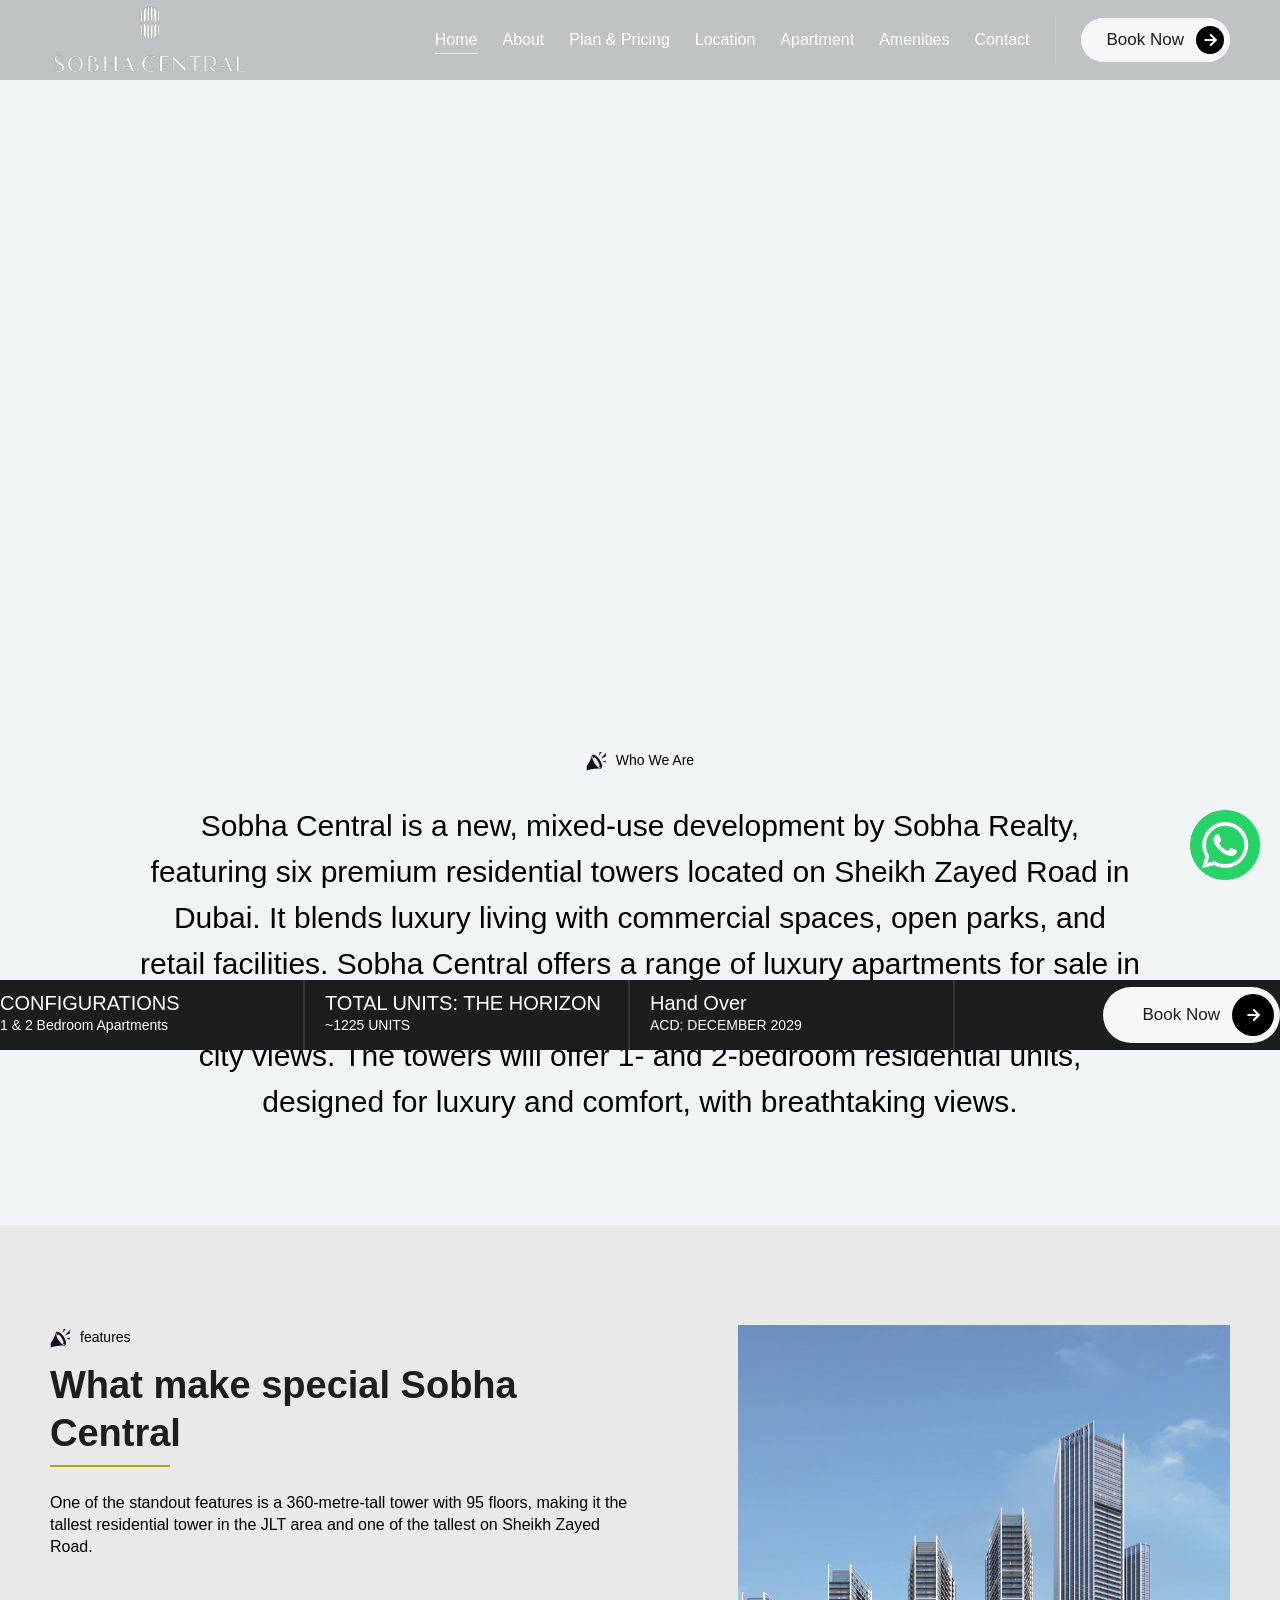
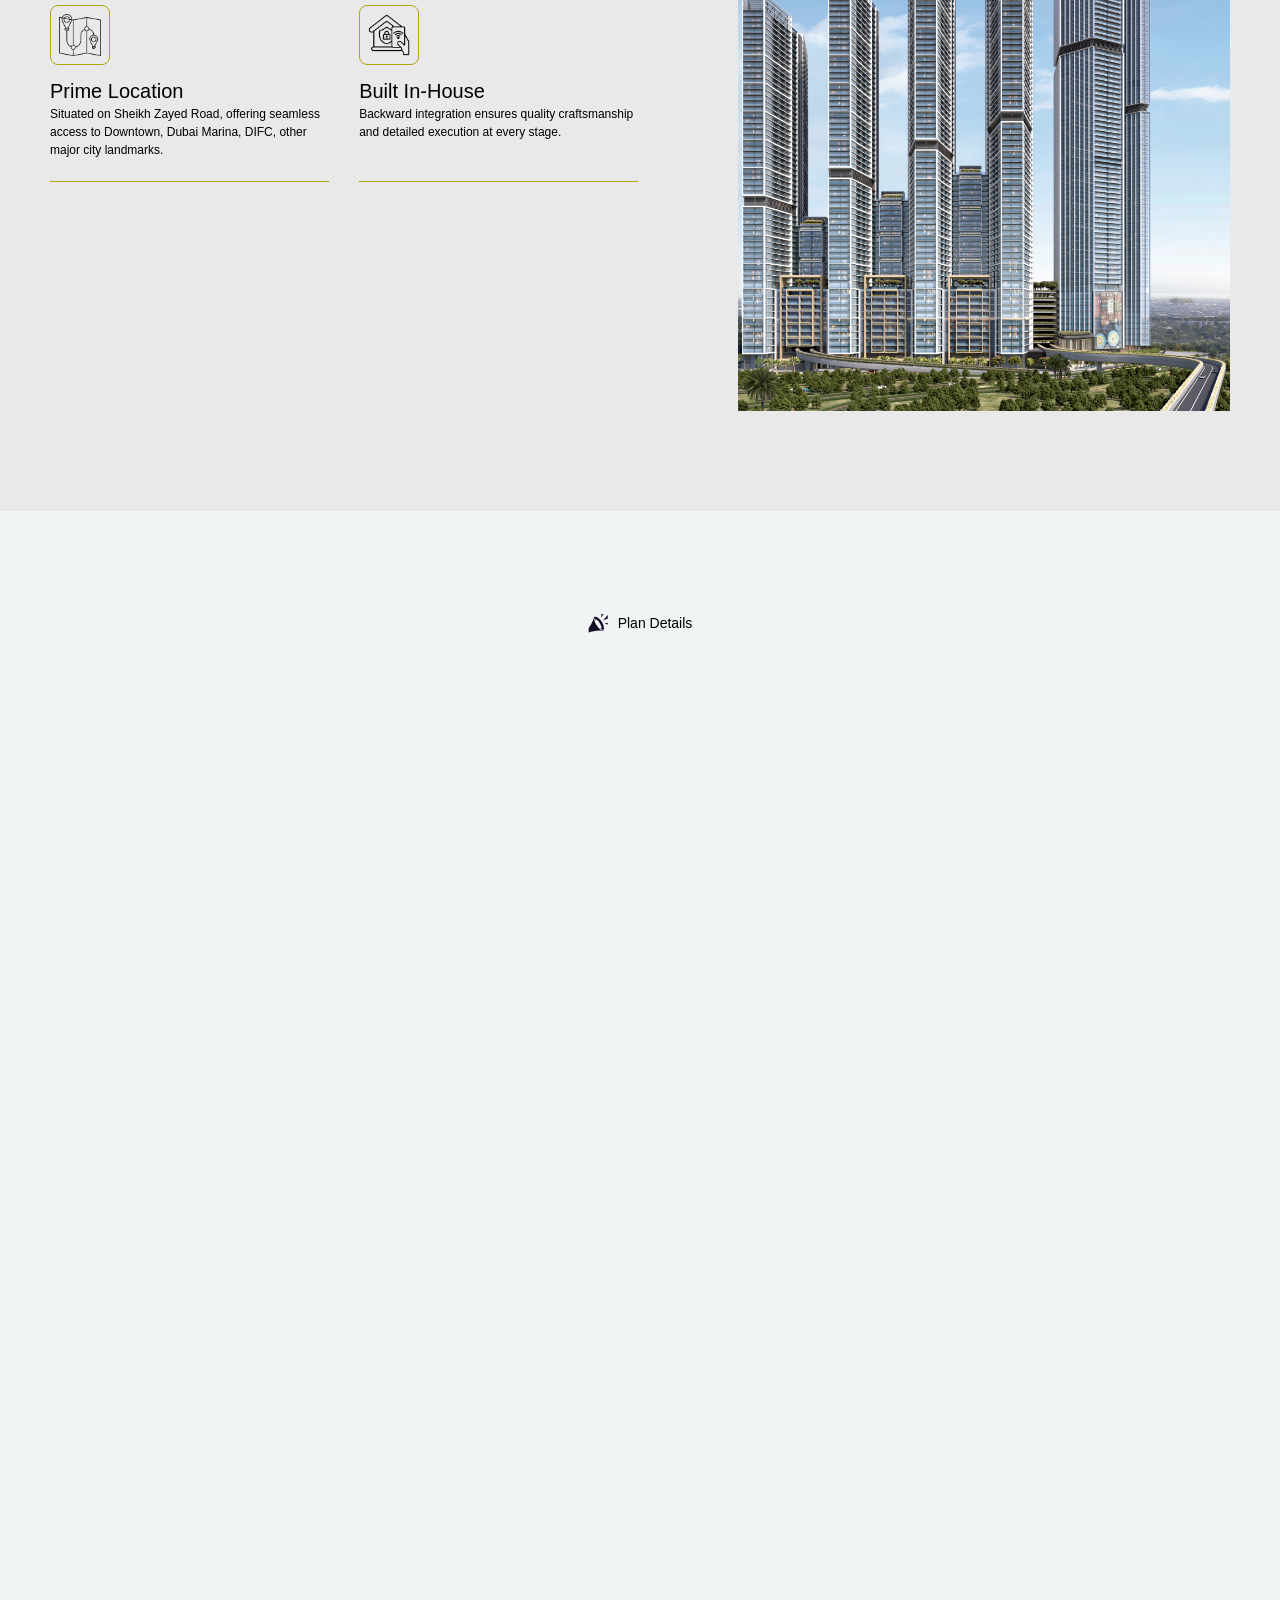
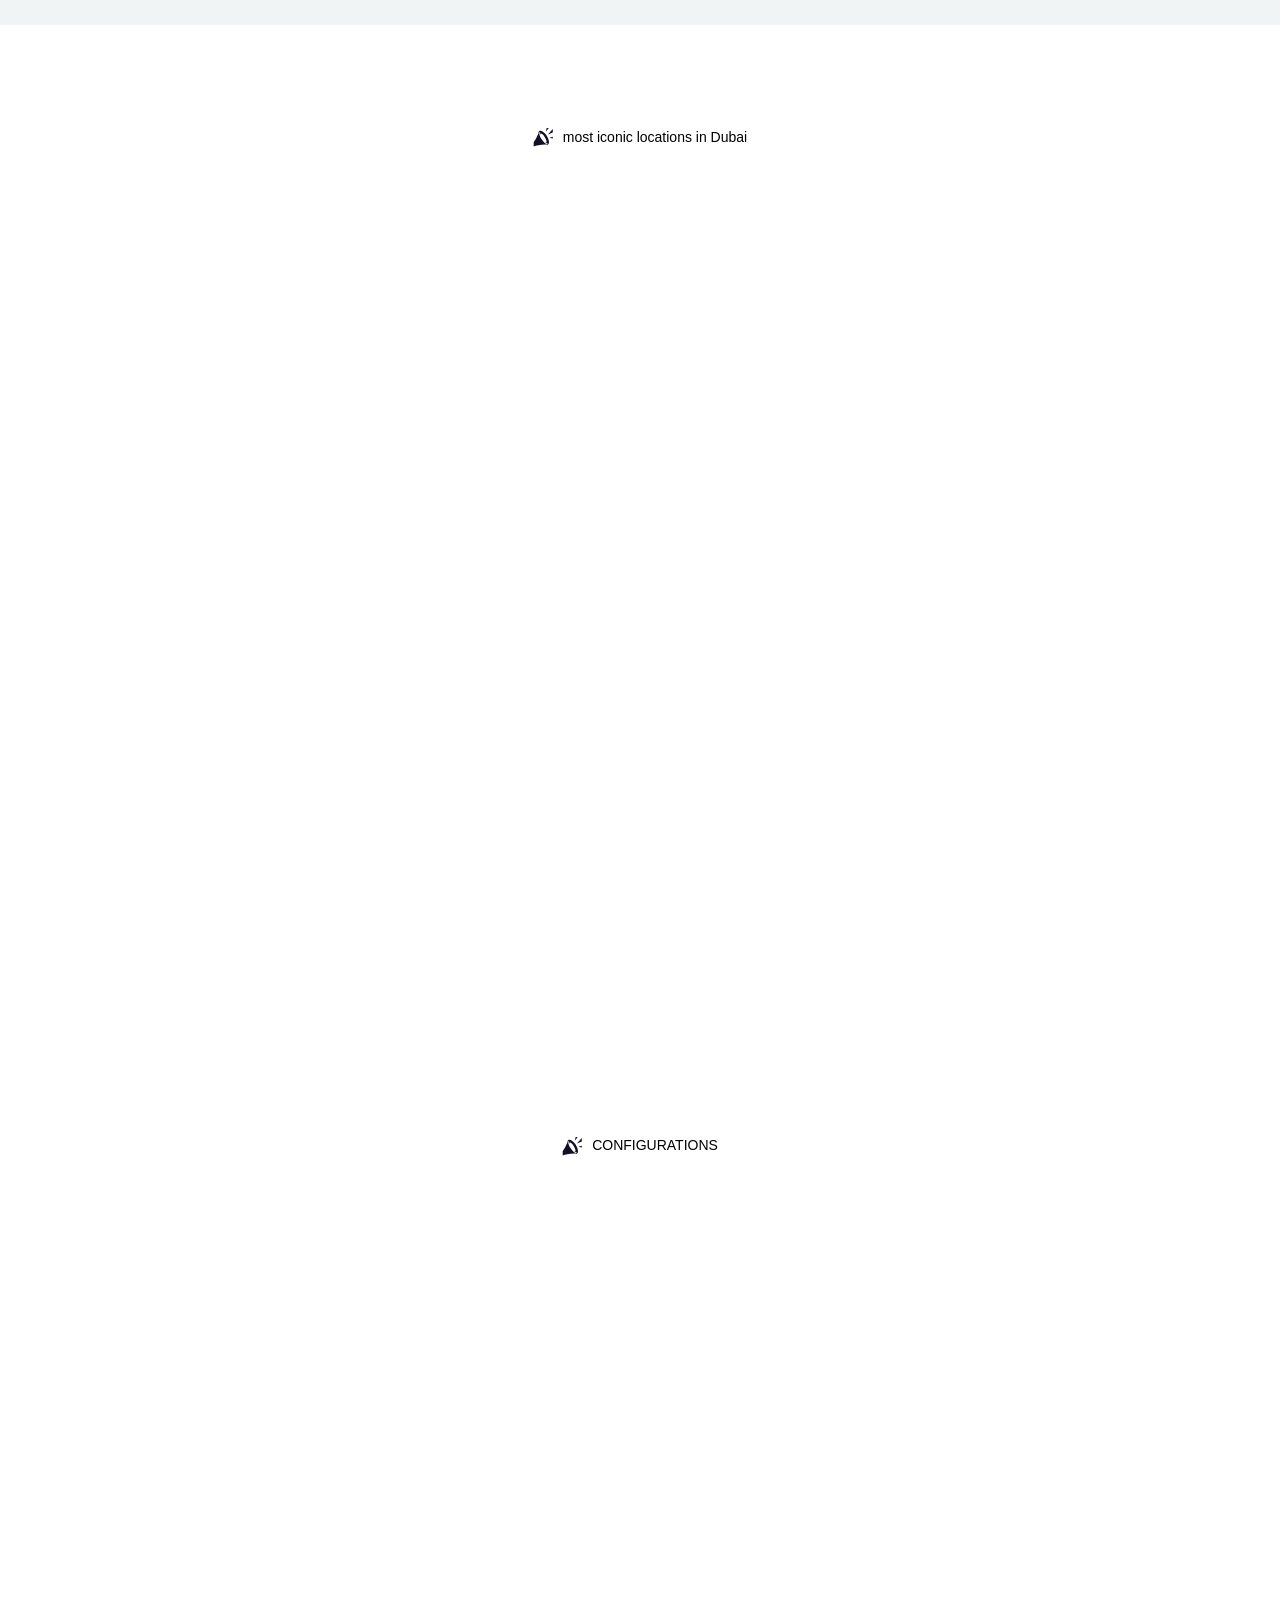
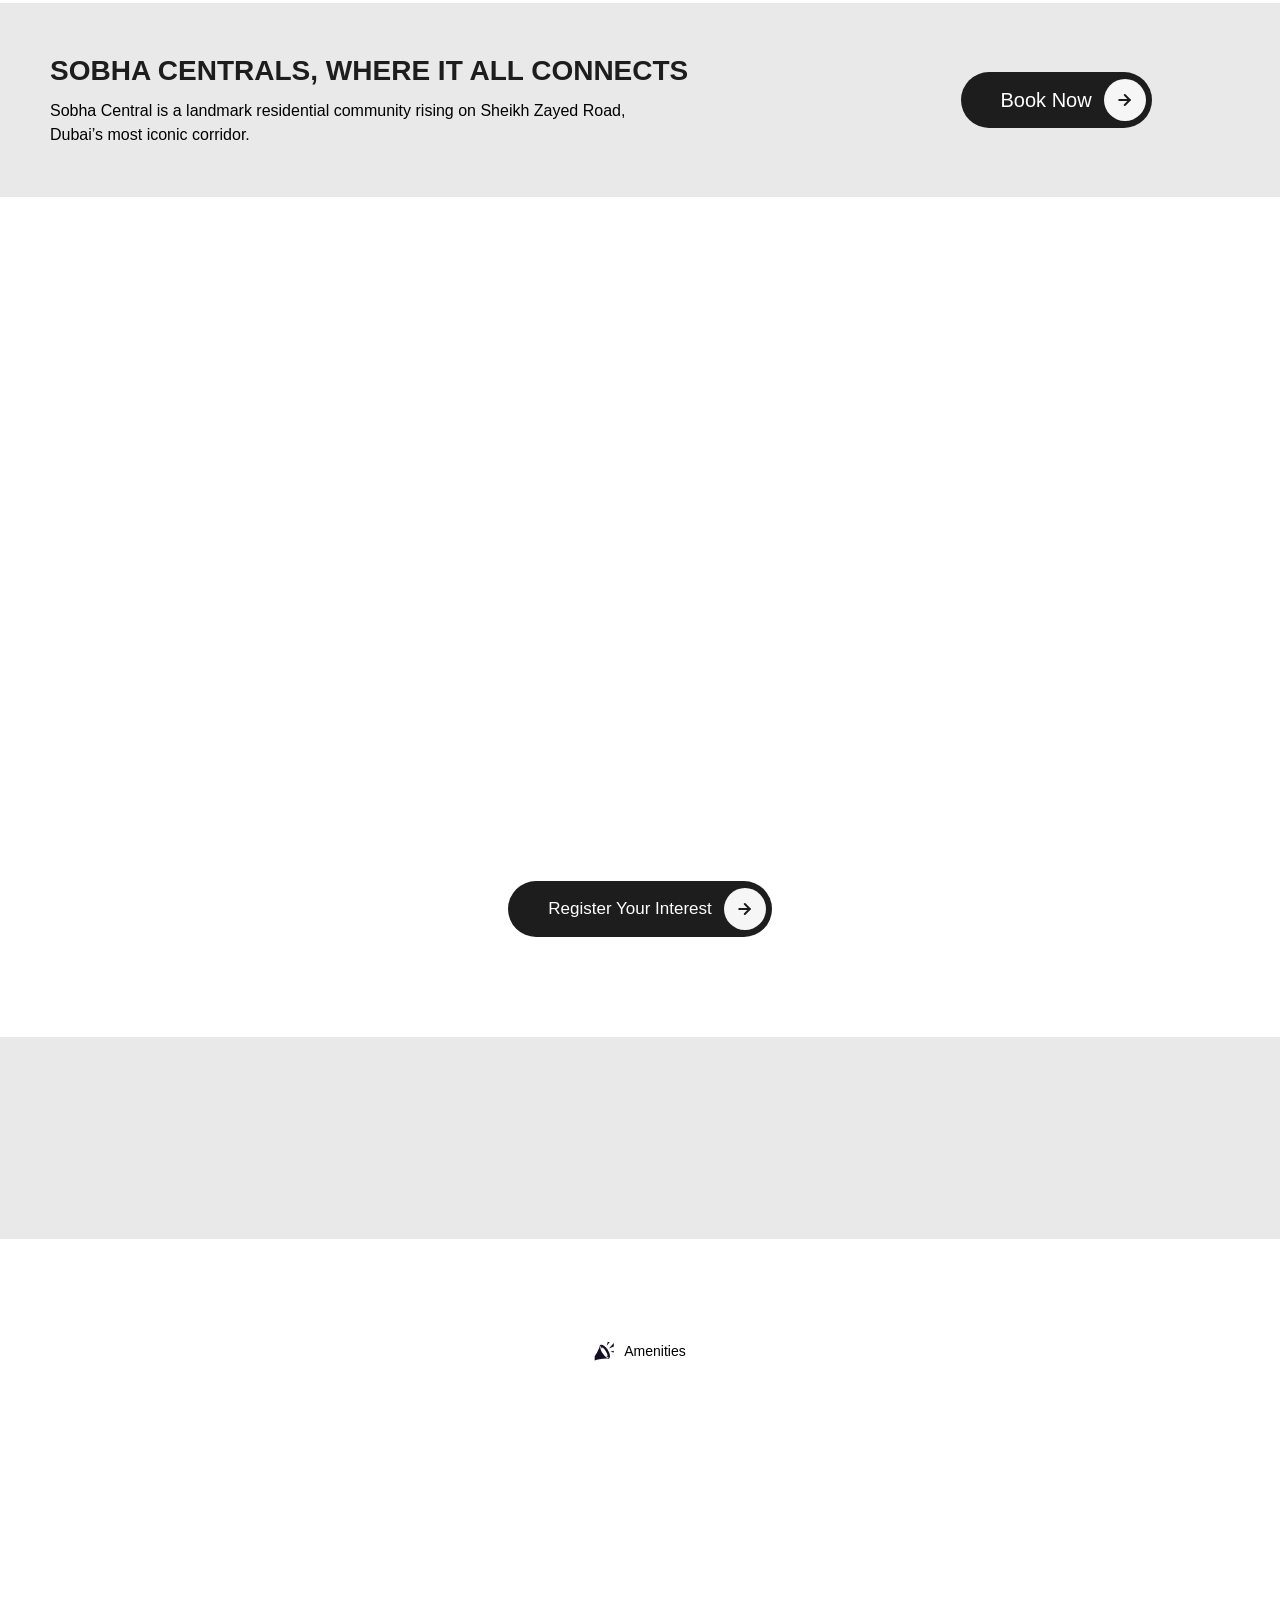
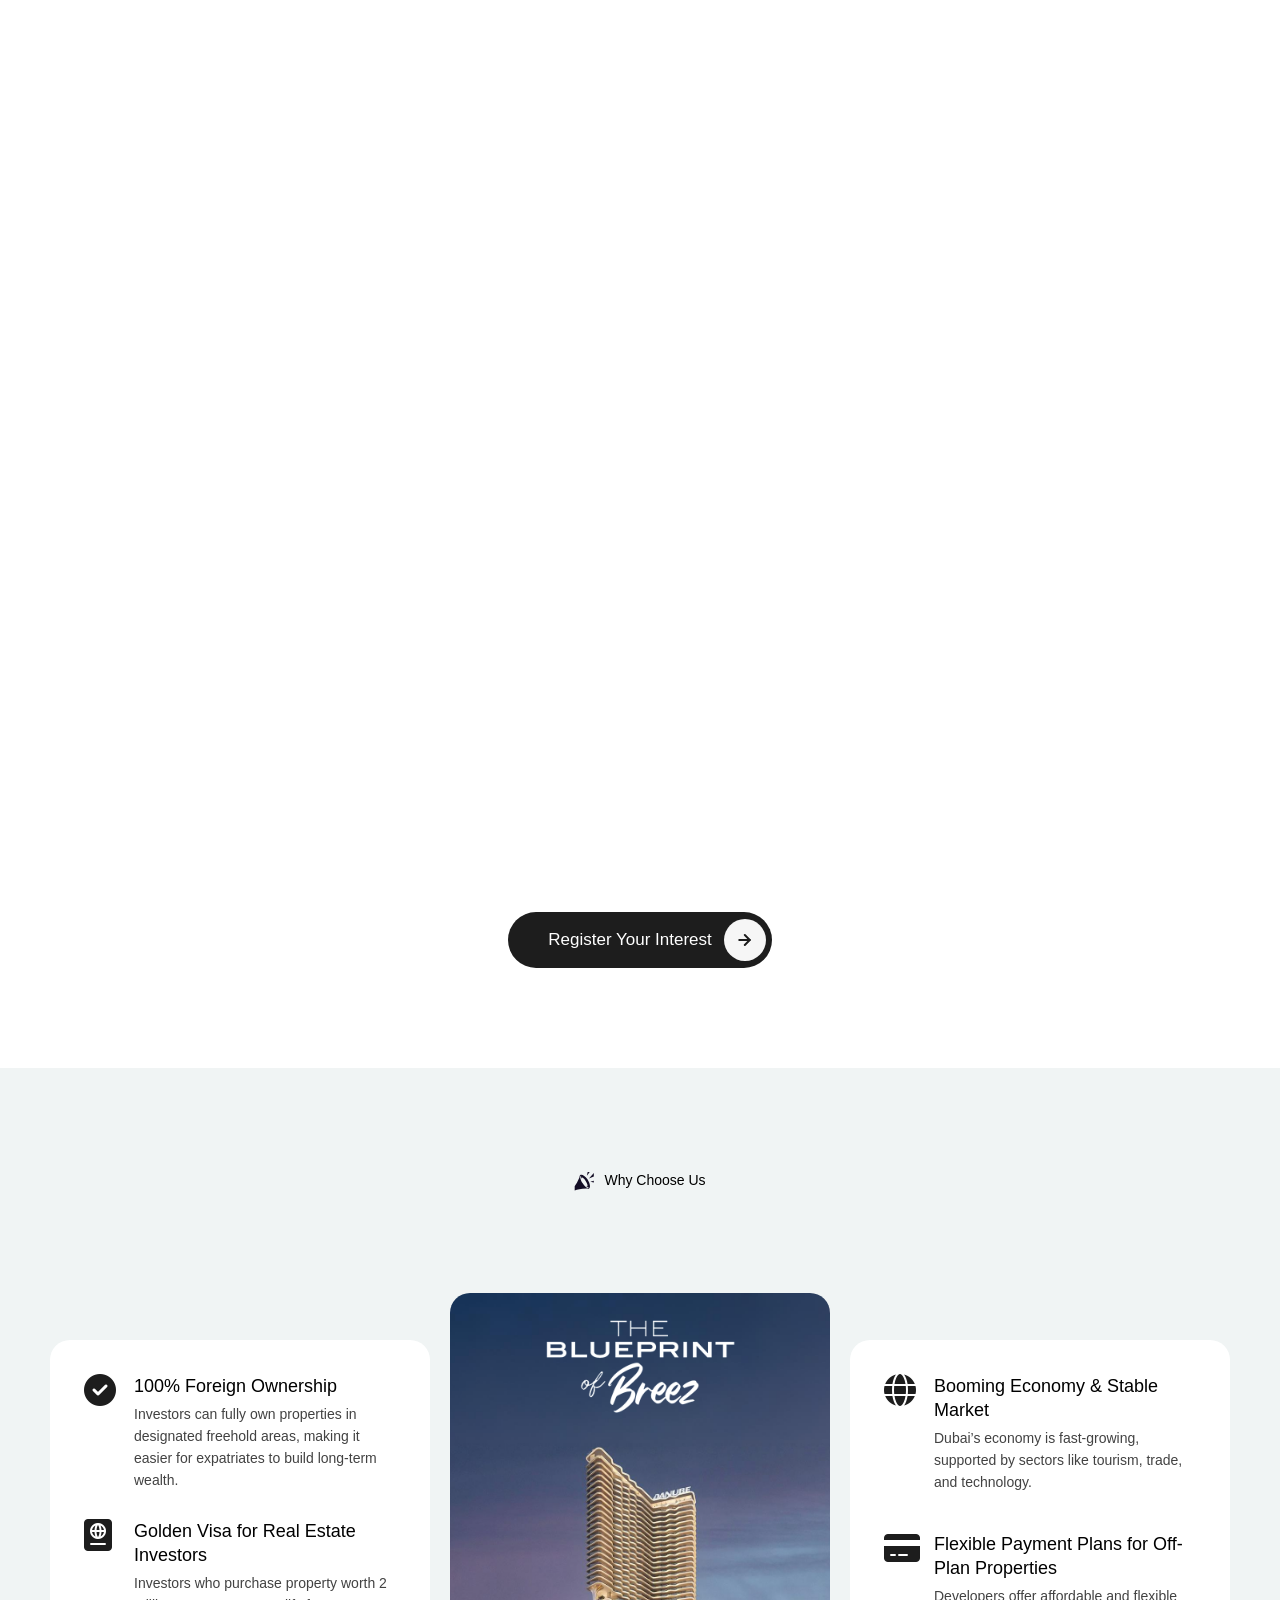
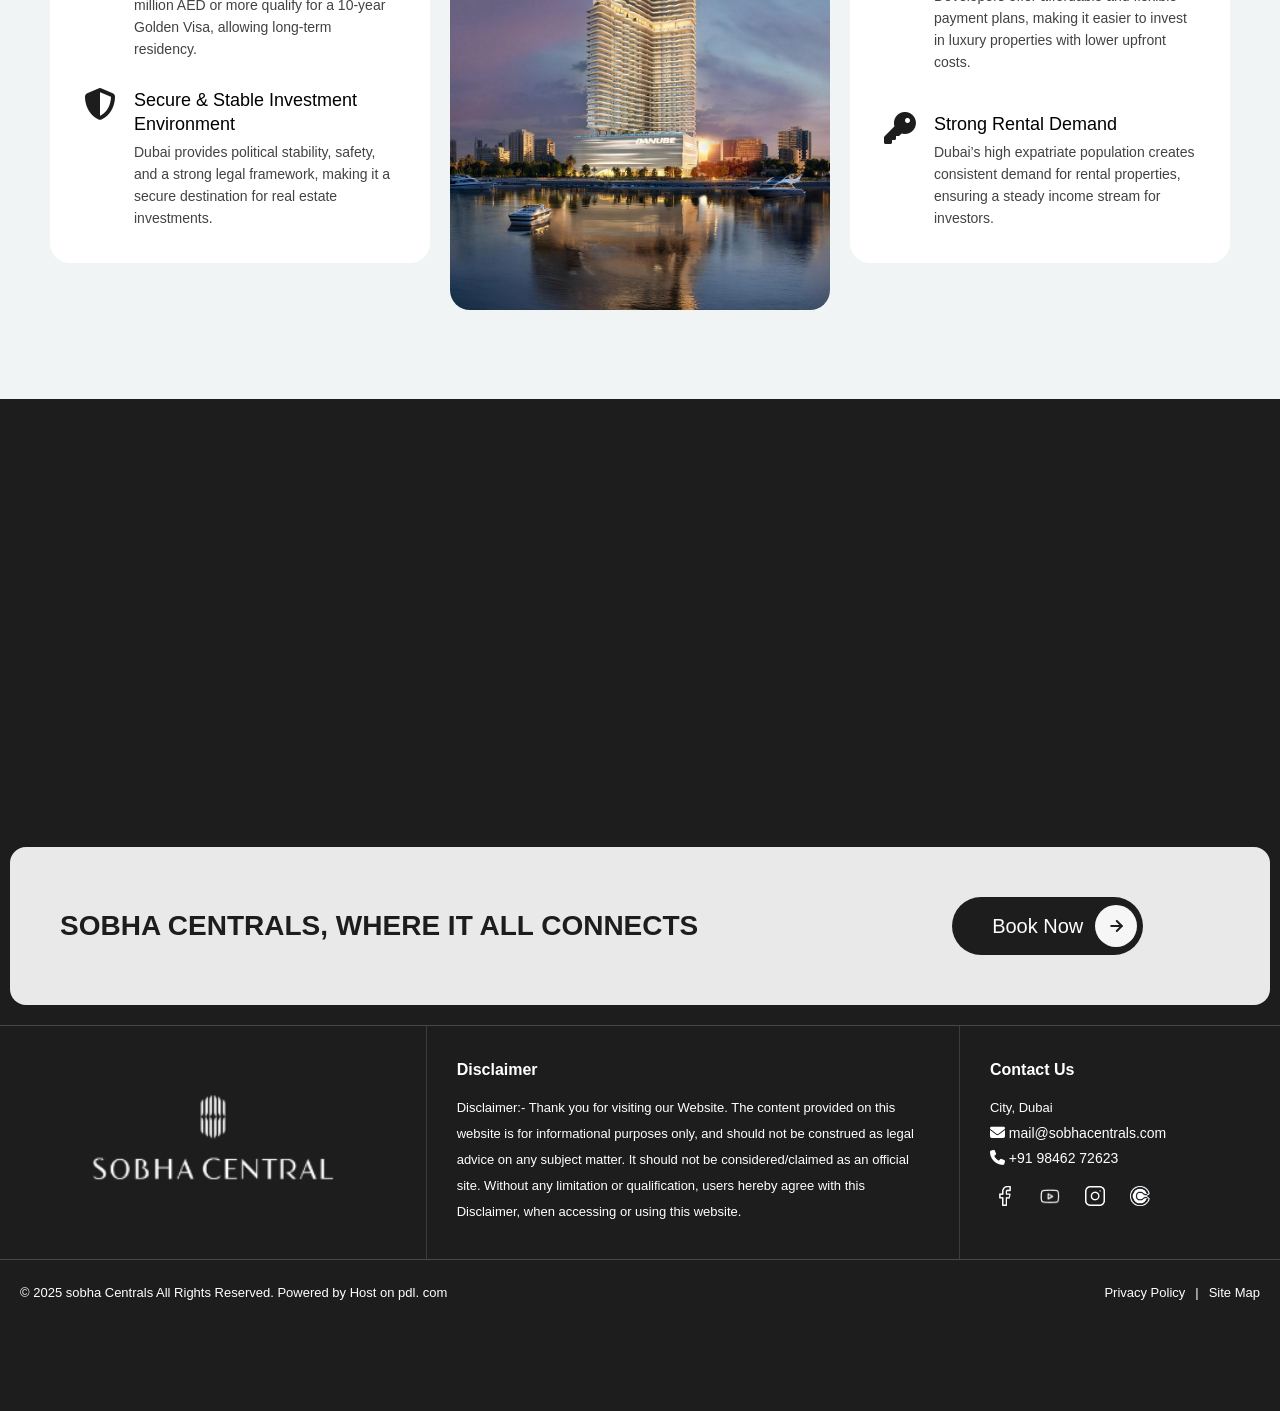
==== commit ae873869: "dweweewd" ====
--- a/index.html
+++ b/index.html
@@ -1436,19 +1436,7 @@
 		</div>
 
 	</footer>
-	<div id="videoModal" class="modal2">
-		<div class="modal-content2">
-			<span class="close2"><i class="fa-solid fa-xmark"></i></span>
-			<!-- <iframe width="100%" height="100%" src="https://www.youtube.com/embed/TV9AlBwtyQo" frameborder="0"
-					allowfullscreen></iframe> -->
-			<video class="video" controls preload="none">
-				<source id='mp4' src="images/site-video.mp4" type='video/mp4'>
-
-				2Your browser does not support the video tag.
-			</video>
-		</div>
-	</div>
-
+	
 	<script src="https://code.jquery.com/jquery-3.6.0.min.js"></script>
 	<!-- Swiper JS -->
 	<script src="https://cdn.jsdelivr.net/npm/swiper/swiper-bundle.min.js"></script>
--- a/css/style.css
+++ b/css/style.css
@@ -1570,31 +1570,6 @@
 
 
 
-/* modals start */
-
-/* Modal */
-.modal2 {
-    display: none;
-    position: fixed;
-    z-index: 1000;
-    left: 0;
-    top: 0;
-    width: 100%;
-    height: 100%;
-    overflow: hidden;
-    background-color: rgba(0, 0, 0, 0.4);
-    max-height: 100vh;
-
-}
-
-.modal-content2 {
-
-    margin: 20px auto;
-    width: 90%;
-    max-width: 1310px;
-    height: 100%;
-    max-height: calc(100vh - 40px);
-}
 
 .close2 {
     position: absolute;
@@ -1608,36 +1583,6 @@
 
 
 
-
-
-/* Modal Background */
-.modal {
-    display: none;
-    /* Hidden by default */
-    position: fixed;
-    z-index: 1000;
-    left: 0;
-    top: 0;
-    width: 100%;
-    height: 100%;
-    overflow: auto;
-    background-color: rgba(0, 0, 0, 0.7);
-    /* Dark semi-transparent background */
-    font-family: Arial, sans-serif;
-}
-
-/* Modal Content Box */
-.modal-content {
-    background: #ffffffc0;
-    margin: 40px auto;
-    padding: 40px;
-    border-radius: 6px;
-    width: 700px;
-    max-width: 90%;
-    position: relative;
-    box-shadow: 0 0 15px rgba(0, 0, 0, 0.3);
-    backdrop-filter: blur(5px);
-}
 
 .form-row {
     display: grid;
@@ -2427,12 +2372,6 @@
 
 
 
-
-    .modal-container {
-
-        padding: 20px;
-    }
-
     .prev-btn,
     .next-btn {
         padding: 10px;
@@ -2590,13 +2529,7 @@
         line-height: 40px;
     }
 
-    .modal-content {
-
-        padding: 20px;
-
-        max-width: 95%;
-
-    }
+
 
     input[type=text],
     input[type=email],
@@ -2606,9 +2539,7 @@
 
     }
 
-    .modal-content {
-        margin: 20px auto;
-    }
+
 
     .property-details-row {
         padding: 30px 15px;
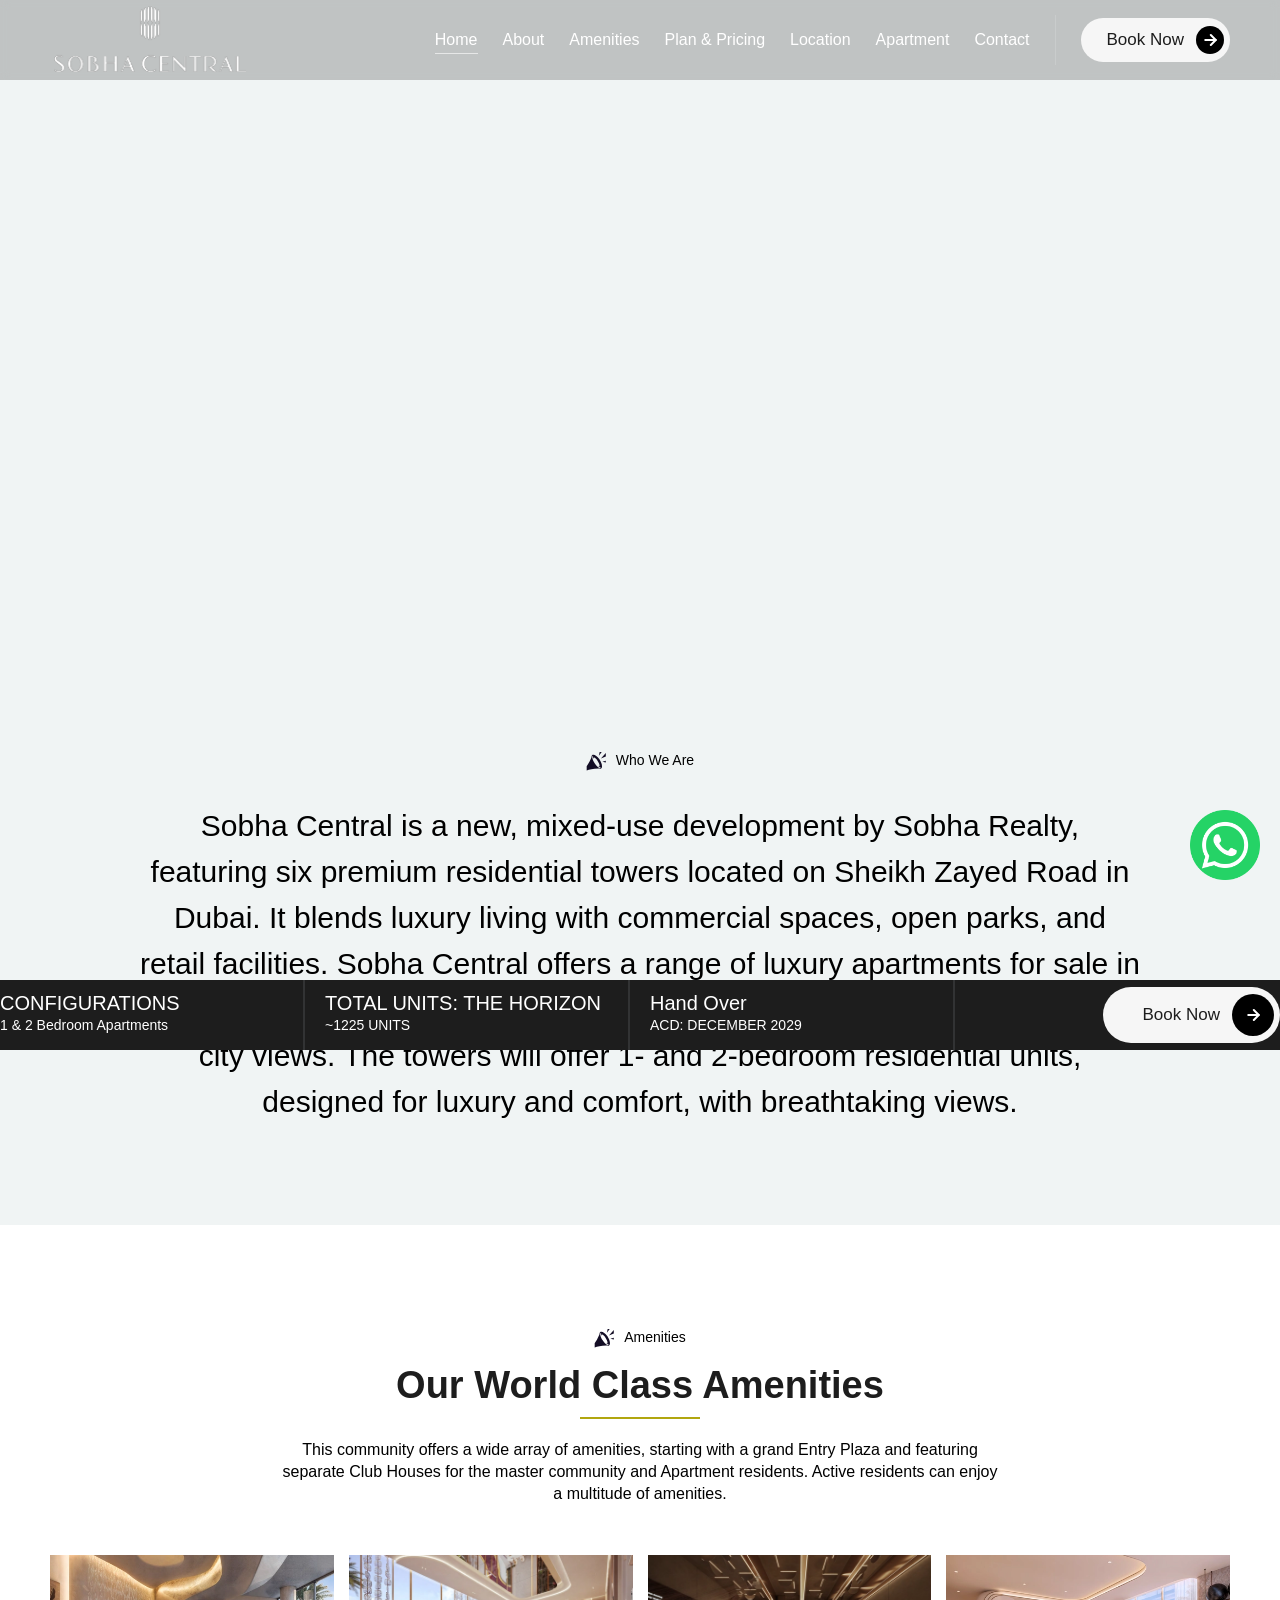
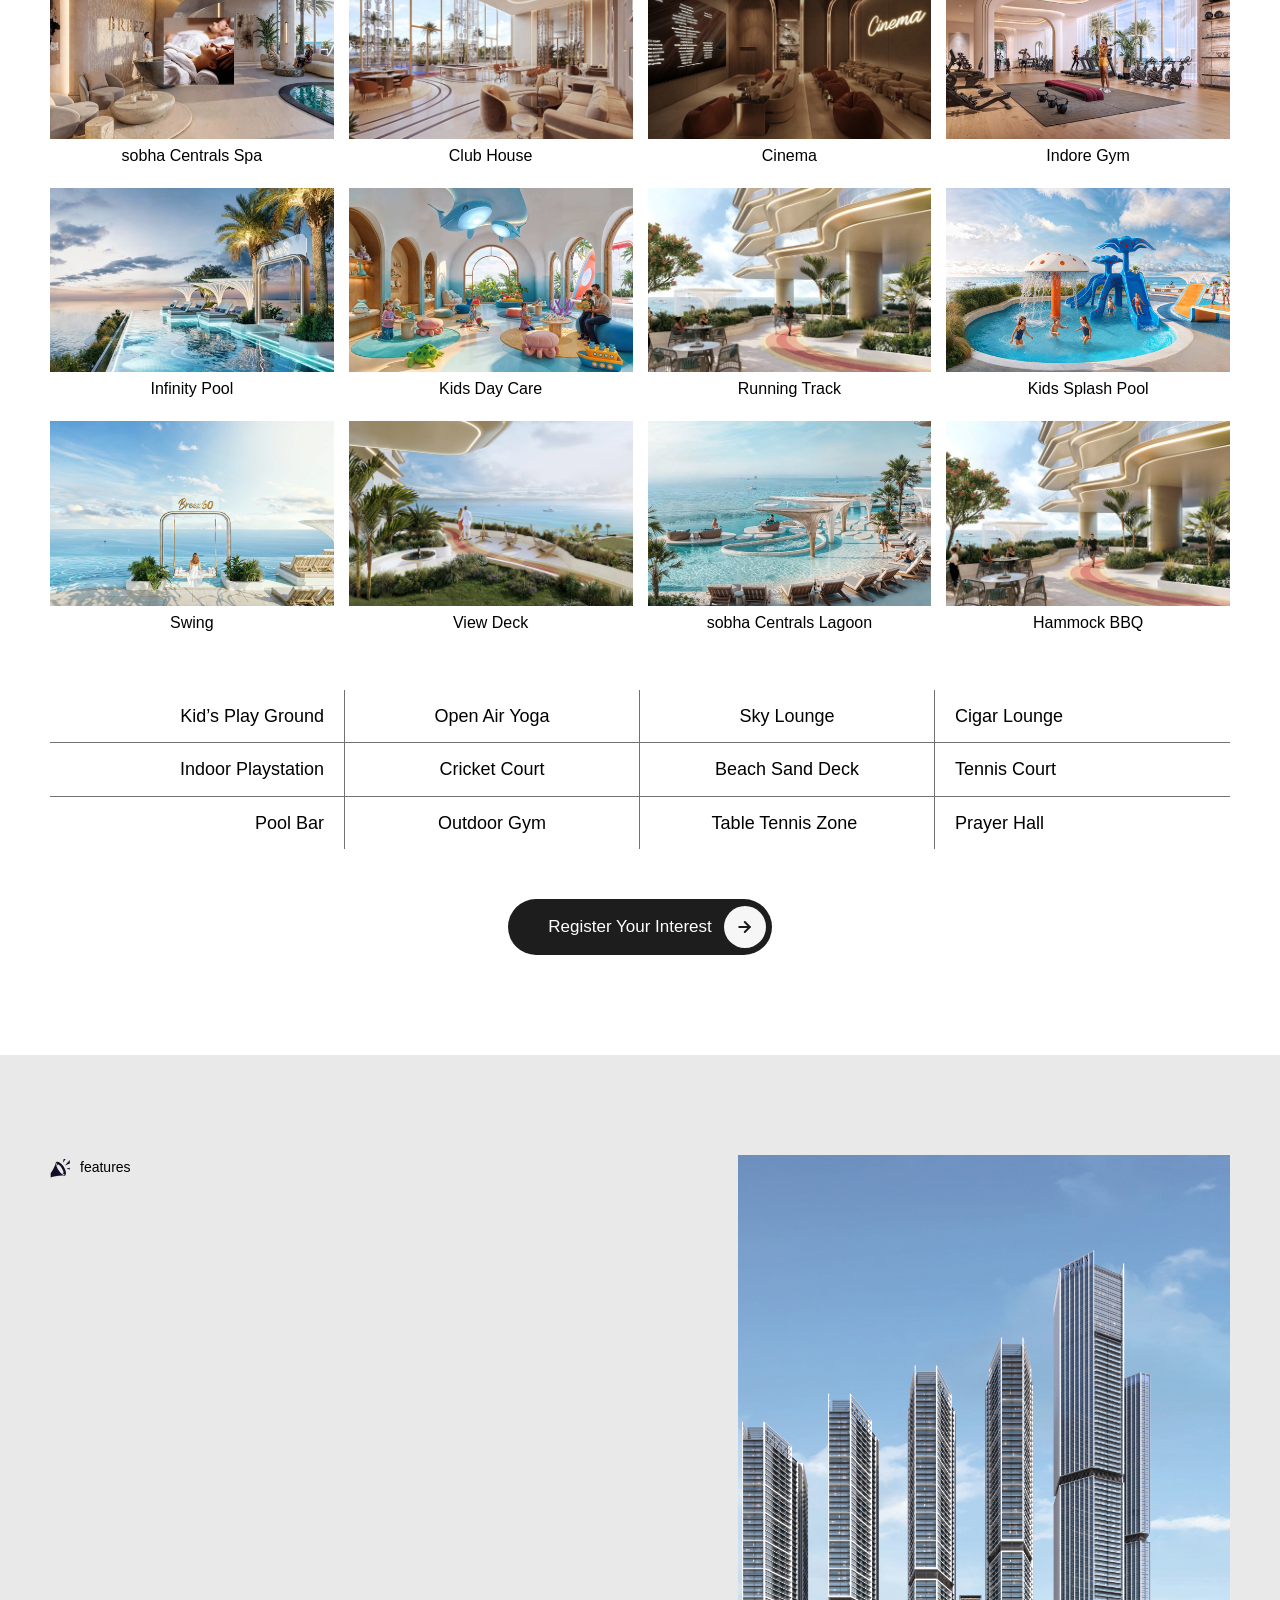
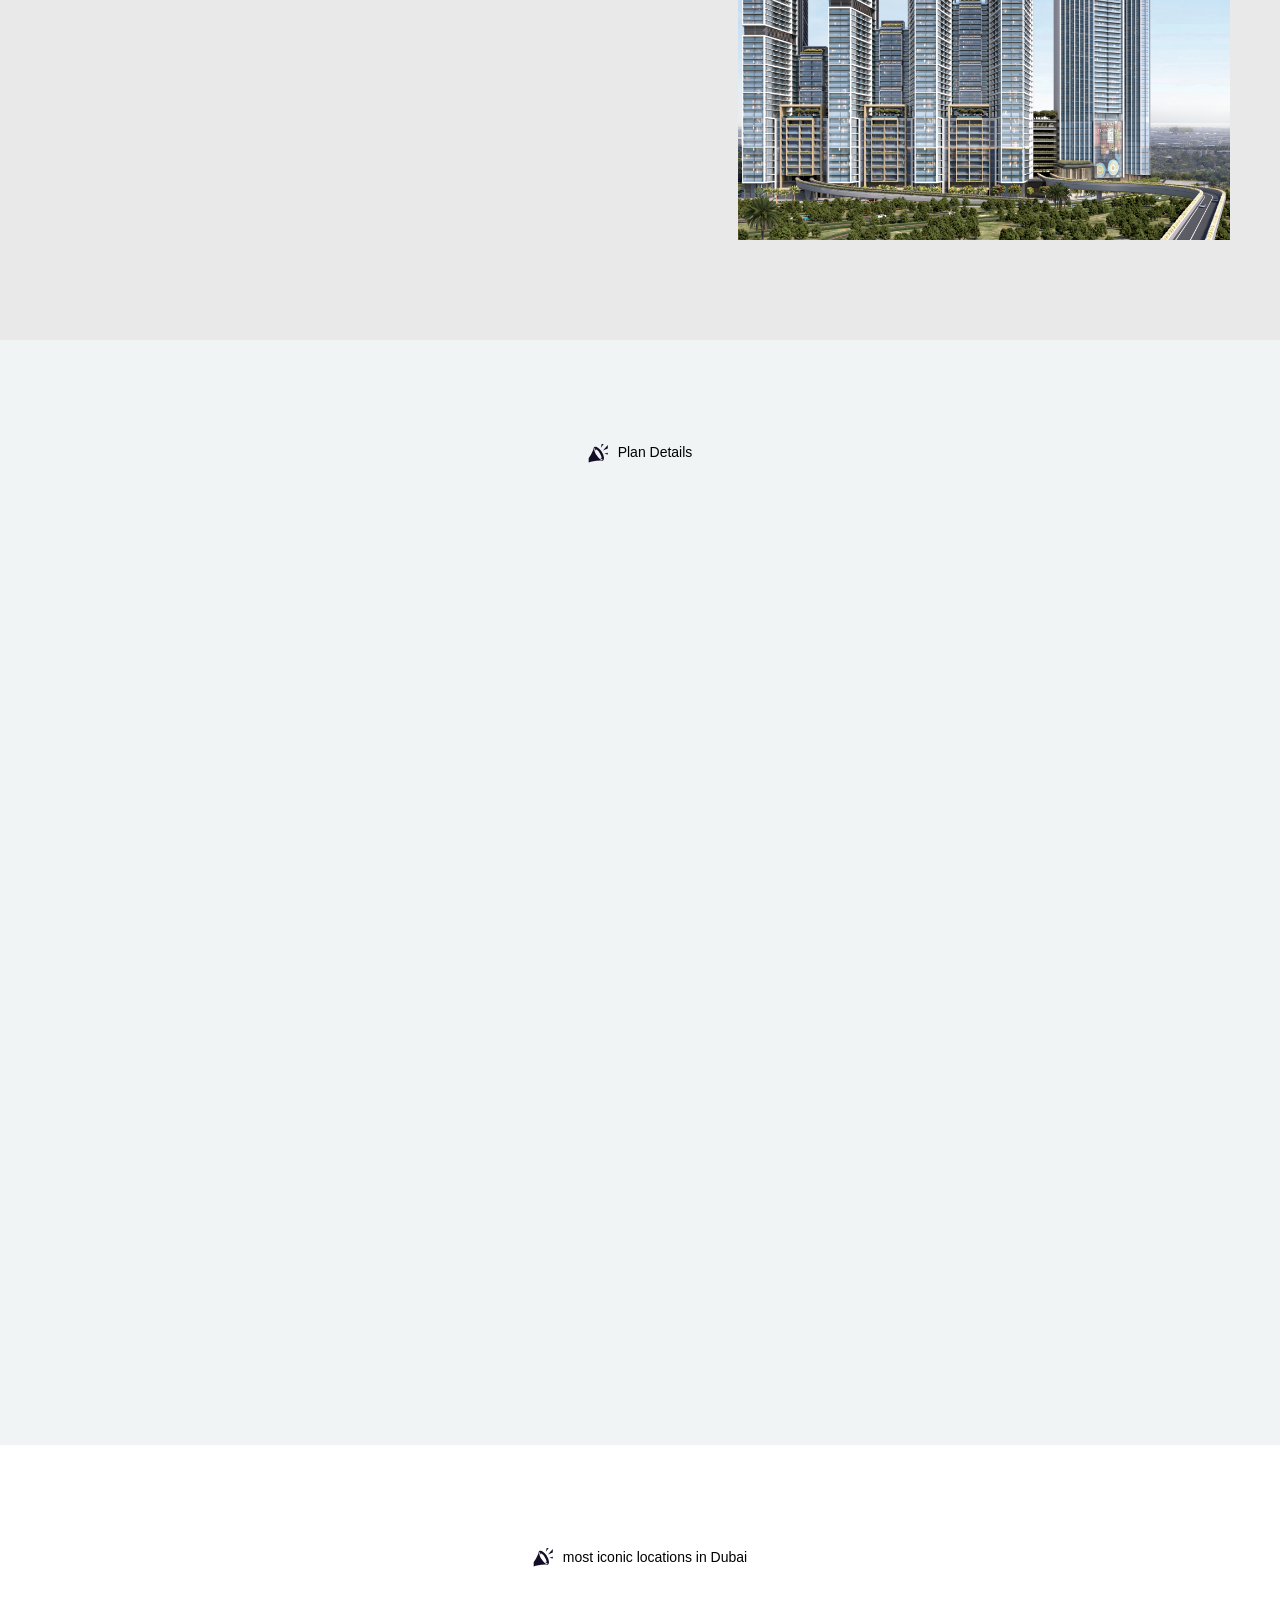
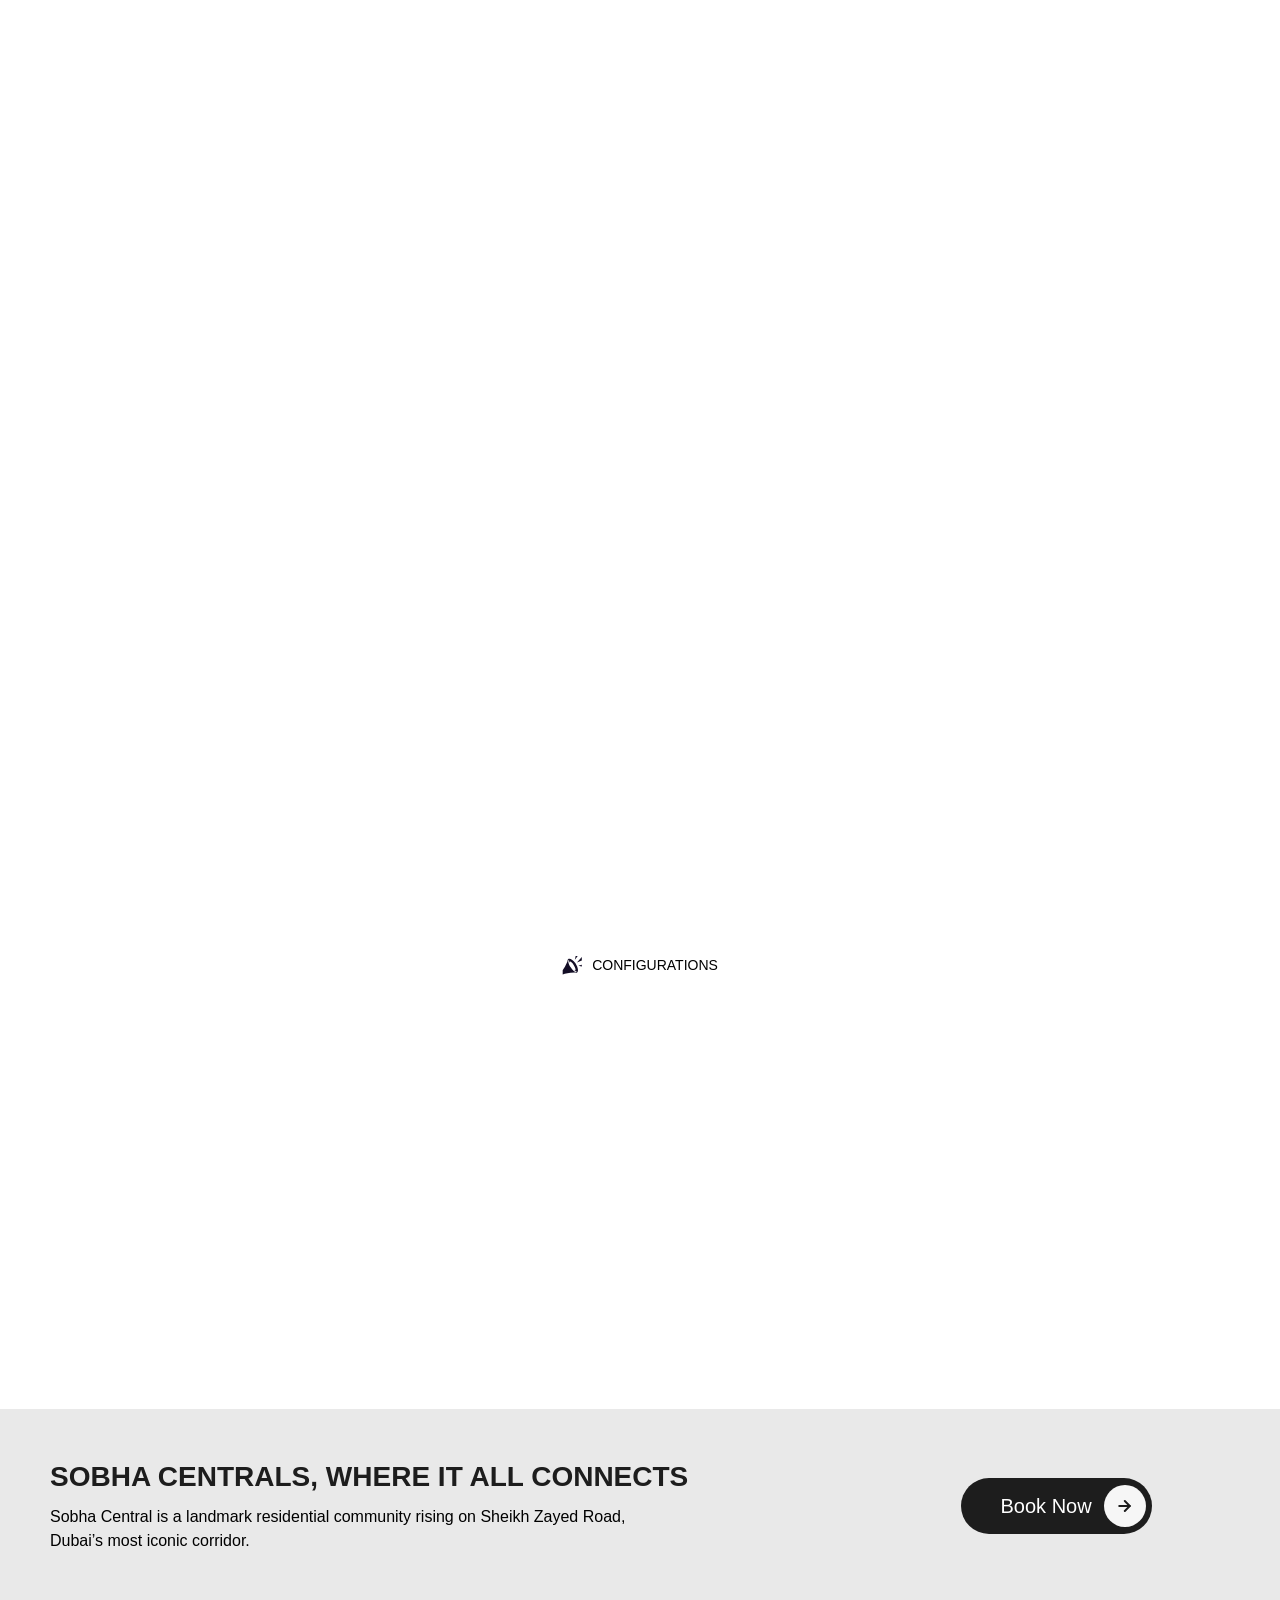
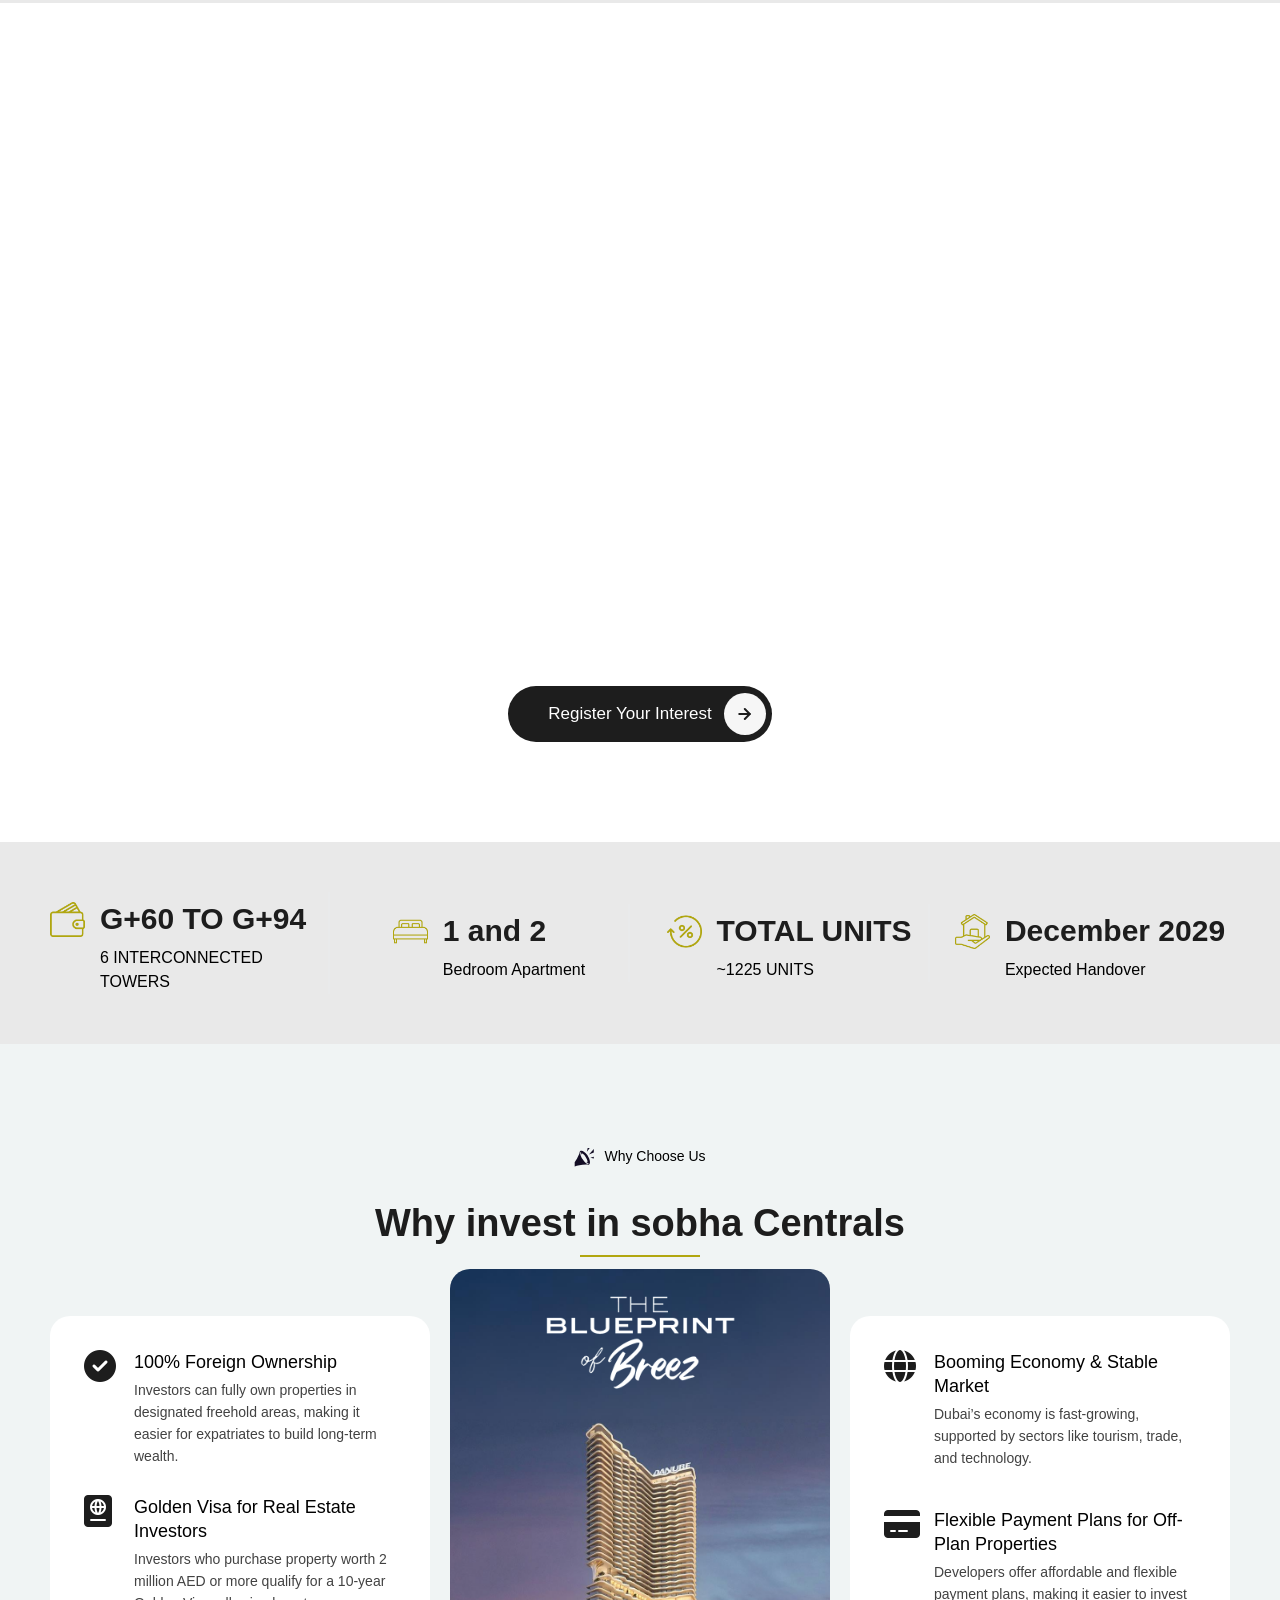
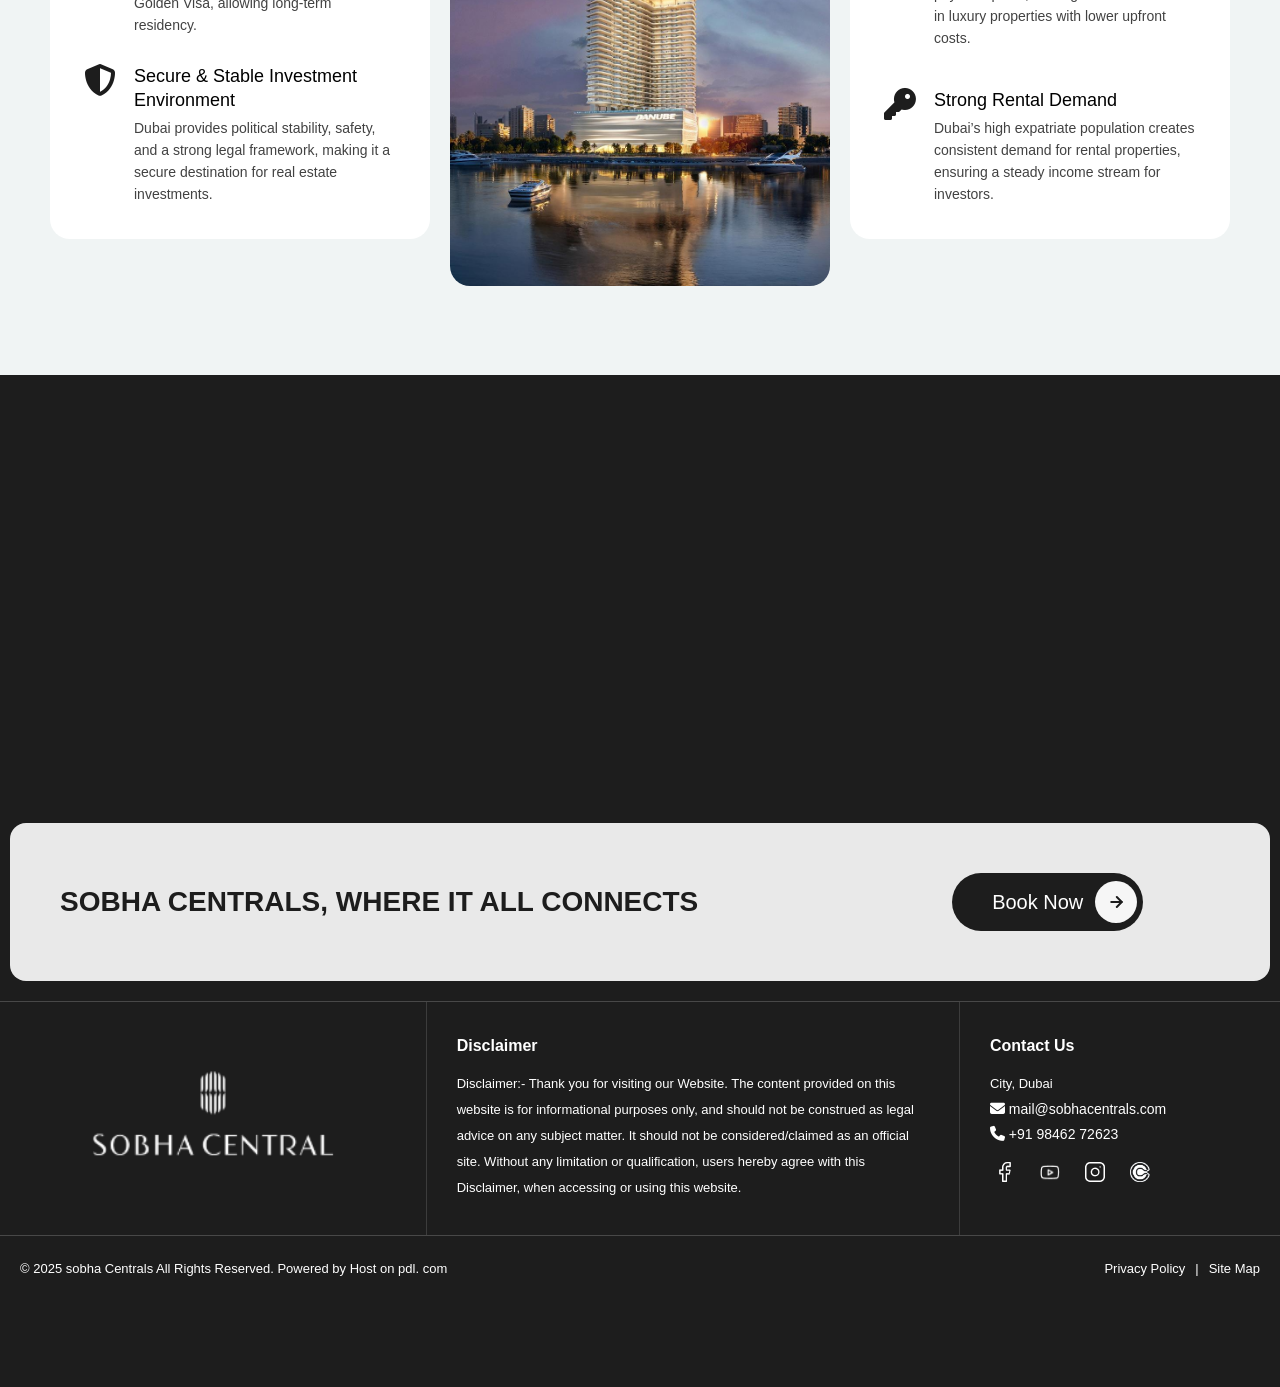
==== commit 7f95801d: "cweew" ====
--- a/index.html
+++ b/index.html
@@ -95,15 +95,16 @@
 				<div class="nav">
 					<a href="#home" class="nav-items active">Home</a>
 					<a href="#about" class="nav-items">About</a>
+					<a href="#amenities" class="nav-items">Amenities</a>
+
 					<a href="#plans" class="nav-items">Plan & Pricing</a>
 
 					<a href="#location" class="nav-items">Location</a>
 
 					<a href="#properties" class="nav-items">Apartment</a>
-					<a href="#amenities" class="nav-items">Amenities</a>
 					<a href="#footer" class="nav-items">Contact</a>
 				</div>
-				
+
 				<div class="nav-buttons">
 					<a href="booking-enquiry.html" class="button-site">
 						<h6>Book Now</h6>
@@ -355,19 +356,136 @@
 					Who We Are
 				</div>
 
-		
-					<h2 class="text-center about-text">
-						Sobha Central is a new, mixed-use development by Sobha Realty, featuring six premium residential
-						towers located on Sheikh Zayed Road in Dubai. It blends luxury living with commercial spaces,
-						open
-						parks, and retail facilities. Sobha Central offers a range of luxury apartments for sale in
-						Dubai,
-						designed with spacious layouts, modern interiors, and panoramic city views. The towers will
-						offer 1-
-						and 2-bedroom residential units, designed for luxury and comfort, with breathtaking views.
-					</h2>
-				
-
+
+				<h2 class="text-center about-text">
+					Sobha Central is a new, mixed-use development by Sobha Realty, featuring six premium residential
+					towers located on Sheikh Zayed Road in Dubai. It blends luxury living with commercial spaces,
+					open
+					parks, and retail facilities. Sobha Central offers a range of luxury apartments for sale in
+					Dubai,
+					designed with spacious layouts, modern interiors, and panoramic city views. The towers will
+					offer 1-
+					and 2-bedroom residential units, designed for luxury and comfort, with breathtaking views.
+				</h2>
+
+
+
+
+
+			</div>
+		</section>
+		<section id="amenities" class="ameninties">
+			<div class="container">
+
+				<div class="plan-intro">
+					<div>
+						<div class=""
+							style="display: flex; align-items: center; justify-content: center; gap: 10px;margin-bottom: 10px;">
+							<svg width="20" height="20" viewBox="0 0 25 24" fill="none"
+								xmlns="http://www.w3.org/2000/svg">
+								<path
+									d="M17.0742 0.86853L16.0966 5.58161L19.6848 0.86853H17.0742ZM24.7565 1.85392L18.6755 8.84619L24.7565 6.31989V1.85392ZM9.19522 4.23193C9.16211 4.23246 9.12956 4.23372 9.0968 4.23525C8.61387 4.2575 8.16395 4.37421 7.79238 4.63566C6.93093 5.24169 7.21881 6.59506 6.63559 7.96289C4.64293 12.636 2.62996 16.0252 0.851196 18.5263V23.9777C3.97841 22.8521 8.63611 21.6856 15.4428 21.4513C16.8711 21.4023 17.9681 22.1148 18.8246 21.5124C20.939 20.0249 20.1735 15.0541 17.1346 10.3953C16.9446 10.1042 16.7677 9.80785 16.5696 9.53342C14.193 6.24142 11.282 4.20287 9.19511 4.23203L9.19522 4.23193ZM8.92227 5.52392C8.57919 6.25656 8.90135 7.83685 9.73162 9.78222C9.46959 8.79999 9.49356 8.08723 9.86807 7.85083C10.6869 7.33392 12.8669 9.28388 14.7367 12.2064C16.6065 15.1287 17.4582 17.917 16.6395 18.4339C16.3026 18.6466 15.7351 18.4412 15.0541 17.923C16.4616 19.4045 17.732 20.2702 18.512 20.2252C18.4214 20.3924 18.3254 20.5545 18.1819 20.6554C16.8159 21.6165 13.5225 19.0602 10.8361 14.942C8.14973 10.8237 7.0849 6.69747 8.45092 5.73649C8.59092 5.63809 8.74463 5.55055 8.92227 5.52392ZM24.7565 11.6181L20.456 13.0649L24.7565 13.7423V11.6181Z"
+									fill="#130d25"></path>
+							</svg>
+							Amenities
+						</div>
+						<h4 class="heading text-site-info center-h4" data-aos="fade-up">Our World Class Amenities</h4>
+					</div>
+					<p data-aos="fade-up" data-aos-delay="100">This community offers a wide array of amenities, starting
+						with a grand Entry Plaza and featuring separate Club Houses for the master community and
+						Apartment
+						residents. Active residents can enjoy a multitude of amenities.</p>
+				</div>
+				<div class="amenities-row" data-aos="fade-up" data-aos-delay="150">
+					<div class="amenities-col">
+						<img src="images/amenities/breeze-spa.webp" alt="Tallest Residential Tower in Dubai  City">
+						<h5>sobha Centrals Spa</h5>
+					</div>
+					<div class="amenities-col">
+						<img src="images/amenities/club-house.webp" alt="Tallest Residential Tower in Dubai  City">
+						<h5>Club House</h5>
+					</div>
+					<div class="amenities-col">
+						<img src="images/amenities/indore-cinema.webp" alt="Tallest Residential Tower in Dubai  City">
+						<h5>Cinema</h5>
+					</div>
+					<div class="amenities-col">
+						<img src="images/amenities/indore-gym.webp" alt="Tallest Residential Tower in Dubai  City">
+						<h5>Indore Gym</h5>
+					</div>
+					<div class="amenities-col">
+						<img src="images/amenities/infinity-pool.webp" alt="Tallest Residential Tower in Dubai  City">
+						<h5>Infinity Pool</h5>
+					</div>
+					<div class="amenities-col">
+						<img src="images/amenities/kids-day-care.webp" alt="Tallest Residential Tower in Dubai  City">
+						<h5>Kids Day Care</h5>
+					</div>
+					<div class="amenities-col">
+						<img src="images/amenities/running-track.webp" alt="Tallest Residential Tower in Dubai  City">
+						<h5>Running Track</h5>
+					</div>
+					<div class="amenities-col">
+						<img src="images/amenities/kids-pool.jpg" alt="Tallest Residential Tower in Dubai  City">
+						<h5>Kids Splash Pool</h5>
+					</div>
+					<div class="amenities-col">
+						<img src="images/amenities/swing2.jpg" alt="Tallest Residential Tower in Dubai  City">
+						<h5>Swing</h5>
+					</div>
+
+
+					<div class="amenities-col">
+						<img src="images/amenities/view-deck.jpg" alt="Tallest Residential Tower in Dubai  City">
+						<h5>View Deck</h5>
+					</div>
+					<div class="amenities-col">
+						<img src="images/amenities/lagoon.webp" alt="Tallest Residential Tower in Dubai  City">
+						<h5>sobha Centrals Lagoon</h5>
+					</div>
+					<div class="amenities-col">
+						<img src="images/amenities/hammok.jpg" alt="Tallest Residential Tower in Dubai  City">
+						<h5>Hammock BBQ</h5>
+					</div>
+
+
+
+
+
+				</div>
+				<div class="amenities-row-2" data-aos="fade-up" data-aos-delay="150">
+					<ul class="amenities-list">
+						<li>Kid’s Play Ground</li>
+						<li>Open Air Yoga</li>
+						<li>Sky Lounge</li>
+						<li>Cigar Lounge</li>
+						<li>Indoor Playstation</li>
+						<li>Cricket Court</li>
+						<li>Beach Sand Deck</li>
+						<li>Tennis Court</li>
+
+
+						<li>Pool Bar </li>
+						<li>Outdoor Gym</li>
+						<li>Table Tennis Zone </li>
+						<li>Prayer Hall</li>
+
+					</ul>
+
+
+				</div>
+				<a href="booking-enquiry.html" class="button-site dark-btn"
+					style="margin-top: 30px; width: fit-content;margin-left: auto; margin-right:auto;">
+					<h6>Register Your Interest</h6>
+					<div class="btn-icon">
+						<svg width="13" height="12" viewBox="0 0 13 12" fill="none" xmlns="http://www.w3.org/2000/svg">
+							<path d="M6.81445 1.06445L11.75 5.99996L6.81445 10.9355" stroke="white" stroke-width="2"
+								stroke-linecap="round" stroke-linejoin="round"></path>
+							<path d="M11.7499 6L1.25 6" stroke="white" stroke-width="2" stroke-linecap="round"
+								stroke-linejoin="round"></path>
+						</svg>
+					</div>
+				</a>
 
 
 
@@ -558,13 +676,13 @@
 						</tbody>
 					</table>
 
-					<div style="font-size: calc(16px + 6 * ((100vw - 320px) / 680));
-    line-height: 32px;
+					<div style="font-size: calc(14px + 6 * ((100vw - 320px) / 680)); text-wrap: auto;
+    line-height: 20px;
     text-align: left;
-    white-space: nowrap; font-family: Termina; margin-top: 30px; text-align: center; color: var(--main-color3);">
+    white-space: nowrap; font-family: Termina; margin-top: 30px; text-align: center; color: var(--main-color3); background-color: #000; padding: 8px;">
 						COMPLETION DATE: DECEMBER 2029</div>
 				</div>
-				
+
 			</div>
 		</section>
 
@@ -638,50 +756,54 @@
 					</div>
 
 				</div> -->
-				<div class="location-row" data-aos="fade-up" data-aos-delay="50"> 
+				<div class="location-row" data-aos="fade-up" data-aos-delay="50">
 					<img src="images/map.png" alt="Tallest Residential Tower in Dubai  City"
 						style="display: flex; width: 100%; max-width: 900px; margin-left: auto; margin-right: auto;">
 
 
-					<div class="newst-second-row aos-init aos-animate" >
-						<h4 class="heading" style="color: var(--main-color3); margin-bottom: 25px; font-size: 28px; line-height: 28px;">PROJECT HIGHLIGHTS</h4>
-						<div >
+					<div class="newst-second-row aos-init aos-animate">
+						<h4 class="heading"
+							style="color: var(--main-color3); margin-bottom: 25px; font-size: 28px; line-height: 28px;">
+							PROJECT HIGHLIGHTS</h4>
+						<div>
 							<img src="images/location.png" alt="location" width="14">
 							<div>Located on Sheikh Zayed Road</div>
 						</div>
-						<div >
+						<!-- <div>
 							<img src="images/location.png" alt="location" width="14">
-							<div>Six interconnected residential towers connected through a circulation path joining all the ameniti</div>
-						</div>
-						<div >
+							<div>Six interconnected residential towers connected through a circulation path joining all
+								the ameniti</div>
+						</div>
+						<div>
 							<img src="images/location.png" alt="location" width="14">
-							<div>The project delivers mixed use versatility with residential, retail, healthcare, and office offerings</div>
-						</div>
-						<div >
+							<div>The project delivers mixed use versatility with residential, retail, healthcare, and
+								office offerings</div>
+						</div> -->
+						<div>
 							<img src="images/location.png" alt="location" width="14">
 							<div>Panoramic views of the JLT skyline, Dubai Marina, Bluewaters and The Palm</div>
 						</div>
-						<div >
+						<!-- <div>
 							<img src="images/location.png" alt="location" width="14">
 							<div>1 and 2 bedroom apartments ranging from 568.33 sq. ft. to 1,553.98 sq. ft.</div>
-						</div>
-						<div >
+						</div> -->
+						<div>
 							<img src="images/location.png" alt="location" width="14">
 							<div>Large urban park on the podium level offering elevated amenities</div>
 						</div>
-						<div >
+						<div>
 							<img src="images/location.png" alt="location" width="14">
 							<div>Retail outlets including a full-fledged shopping mall</div>
 						</div>
-						<div >
+						<div>
 							<img src="images/location.png" alt="location" width="14">
 							<div>A dedicated fly-out bridge from the SZR intersection directly to the 2nd floor</div>
 						</div>
-						<div >
+						<div>
 							<img src="images/location.png" alt="location" width="14">
 							<div>5 minutes away from the Jebel Ali metro station</div>
 						</div>
-						
+
 					</div>
 				</div>
 			</div>
@@ -696,7 +818,7 @@
 									d="M17.0742 0.86853L16.0966 5.58161L19.6848 0.86853H17.0742ZM24.7565 1.85392L18.6755 8.84619L24.7565 6.31989V1.85392ZM9.19522 4.23193C9.16211 4.23246 9.12956 4.23372 9.0968 4.23525C8.61387 4.2575 8.16395 4.37421 7.79238 4.63566C6.93093 5.24169 7.21881 6.59506 6.63559 7.96289C4.64293 12.636 2.62996 16.0252 0.851196 18.5263V23.9777C3.97841 22.8521 8.63611 21.6856 15.4428 21.4513C16.8711 21.4023 17.9681 22.1148 18.8246 21.5124C20.939 20.0249 20.1735 15.0541 17.1346 10.3953C16.9446 10.1042 16.7677 9.80785 16.5696 9.53342C14.193 6.24142 11.282 4.20287 9.19511 4.23203L9.19522 4.23193ZM8.92227 5.52392C8.57919 6.25656 8.90135 7.83685 9.73162 9.78222C9.46959 8.79999 9.49356 8.08723 9.86807 7.85083C10.6869 7.33392 12.8669 9.28388 14.7367 12.2064C16.6065 15.1287 17.4582 17.917 16.6395 18.4339C16.3026 18.6466 15.7351 18.4412 15.0541 17.923C16.4616 19.4045 17.732 20.2702 18.512 20.2252C18.4214 20.3924 18.3254 20.5545 18.1819 20.6554C16.8159 21.6165 13.5225 19.0602 10.8361 14.942C8.14973 10.8237 7.0849 6.69747 8.45092 5.73649C8.59092 5.63809 8.74463 5.55055 8.92227 5.52392ZM24.7565 11.6181L20.456 13.0649L24.7565 13.7423V11.6181Z"
 									fill="#130d25"></path>
 							</svg>
-						CONFIGURATIONS
+							CONFIGURATIONS
 						</div>
 						<h4 class="heading text-site-info center-h4" style=" max-width: 600px;" data-aos="fade-up">
 							CONFIGURATIONS
@@ -704,35 +826,35 @@
 					</div>
 
 
-					
+
 				</div>
 				<table data-aos="fade-up" style="max-width: 1000px; margin: auto;">
-						<thead>
-							<tr>
-								<th>Configuration</th>
-								<th>Min Area (Sq Ft)</th>
-								<th>Max Area (Sq Ft)</th>
-								<th>Starting Price (AED)</th>
-
-							</tr>
-						</thead>
-						<tbody>
-							<tr>
-								<td>1 Bedroom</td>
-								<td>495.14</td>
-								<td>748.85</td>
-								<td>1.40 MN</td>
-
-							</tr>
-							<tr>
-								<td>2 Bedroom</td>
-								<td>852.39</td>
-								<td>872.20</td>
-								<td>2.47 MN</td>
-
-							</tr>
-						</tbody>
-					</table>
+					<thead>
+						<tr>
+							<th>Configuration</th>
+							<th>Min Area (Sq Ft)</th>
+							<th>Max Area (Sq Ft)</th>
+							<th>Starting Price (AED)</th>
+
+						</tr>
+					</thead>
+					<tbody>
+						<tr>
+							<td>1 Bedroom</td>
+							<td>495.14</td>
+							<td>748.85</td>
+							<td>1.40 MN</td>
+
+						</tr>
+						<tr>
+							<td>2 Bedroom</td>
+							<td>852.39</td>
+							<td>872.20</td>
+							<td>2.47 MN</td>
+
+						</tr>
+					</tbody>
+				</table>
 
 			</div>
 		</section>
@@ -740,7 +862,7 @@
 			<div class="container">
 
 				<div class="row" style="align-items: center; gap: 20px;">
-					<div class="col-12 col-lg-7" >
+					<div class="col-12 col-lg-7">
 
 						<h3 class="text-28 text-left text-site-info" style="max-width: 660px;">SOBHA CENTRALS, WHERE IT
 							ALL CONNECTS</h3>
@@ -749,7 +871,7 @@
 							landmark residential community rising on Sheikh Zayed Road, <br>Dubai’s
 							most iconic corridor.</h6>
 					</div>
-					<div class="col-12 col-lg-4" >
+					<div class="col-12 col-lg-4">
 						<a href="booking-enquiry.html" class="button-site dark-btn">
 							<h6>Book Now</h6>
 							<div class="btn-icon">
@@ -1105,123 +1227,7 @@
 
 
 
-		<section id="amenities" class="ameninties">
-			<div class="container">
-
-				<div class="plan-intro">
-					<div>
-						<div class=""
-							style="display: flex; align-items: center; justify-content: center; gap: 10px;margin-bottom: 10px;">
-							<svg width="20" height="20" viewBox="0 0 25 24" fill="none"
-								xmlns="http://www.w3.org/2000/svg">
-								<path
-									d="M17.0742 0.86853L16.0966 5.58161L19.6848 0.86853H17.0742ZM24.7565 1.85392L18.6755 8.84619L24.7565 6.31989V1.85392ZM9.19522 4.23193C9.16211 4.23246 9.12956 4.23372 9.0968 4.23525C8.61387 4.2575 8.16395 4.37421 7.79238 4.63566C6.93093 5.24169 7.21881 6.59506 6.63559 7.96289C4.64293 12.636 2.62996 16.0252 0.851196 18.5263V23.9777C3.97841 22.8521 8.63611 21.6856 15.4428 21.4513C16.8711 21.4023 17.9681 22.1148 18.8246 21.5124C20.939 20.0249 20.1735 15.0541 17.1346 10.3953C16.9446 10.1042 16.7677 9.80785 16.5696 9.53342C14.193 6.24142 11.282 4.20287 9.19511 4.23203L9.19522 4.23193ZM8.92227 5.52392C8.57919 6.25656 8.90135 7.83685 9.73162 9.78222C9.46959 8.79999 9.49356 8.08723 9.86807 7.85083C10.6869 7.33392 12.8669 9.28388 14.7367 12.2064C16.6065 15.1287 17.4582 17.917 16.6395 18.4339C16.3026 18.6466 15.7351 18.4412 15.0541 17.923C16.4616 19.4045 17.732 20.2702 18.512 20.2252C18.4214 20.3924 18.3254 20.5545 18.1819 20.6554C16.8159 21.6165 13.5225 19.0602 10.8361 14.942C8.14973 10.8237 7.0849 6.69747 8.45092 5.73649C8.59092 5.63809 8.74463 5.55055 8.92227 5.52392ZM24.7565 11.6181L20.456 13.0649L24.7565 13.7423V11.6181Z"
-									fill="#130d25"></path>
-							</svg>
-							Amenities
-						</div>
-						<h4 class="heading text-site-info center-h4" data-aos="fade-up">Our World Class Amenities</h4>
-					</div>
-					<p data-aos="fade-up" data-aos-delay="100">This community offers a wide array of amenities, starting
-						with a grand Entry Plaza and featuring separate Club Houses for the master community and
-						Apartment
-						residents. Active residents can enjoy a multitude of amenities.</p>
-				</div>
-				<div class="amenities-row" data-aos="fade-up" data-aos-delay="150">
-					<div class="amenities-col">
-						<img src="images/amenities/breeze-spa.webp" alt="Tallest Residential Tower in Dubai  City">
-						<h5>sobha Centrals Spa</h5>
-					</div>
-					<div class="amenities-col">
-						<img src="images/amenities/club-house.webp" alt="Tallest Residential Tower in Dubai  City">
-						<h5>Club House</h5>
-					</div>
-					<div class="amenities-col">
-						<img src="images/amenities/indore-cinema.webp" alt="Tallest Residential Tower in Dubai  City">
-						<h5>Cinema</h5>
-					</div>
-					<div class="amenities-col">
-						<img src="images/amenities/indore-gym.webp" alt="Tallest Residential Tower in Dubai  City">
-						<h5>Indore Gym</h5>
-					</div>
-					<div class="amenities-col">
-						<img src="images/amenities/infinity-pool.webp" alt="Tallest Residential Tower in Dubai  City">
-						<h5>Infinity Pool</h5>
-					</div>
-					<div class="amenities-col">
-						<img src="images/amenities/kids-day-care.webp" alt="Tallest Residential Tower in Dubai  City">
-						<h5>Kids Day Care</h5>
-					</div>
-					<div class="amenities-col">
-						<img src="images/amenities/running-track.webp" alt="Tallest Residential Tower in Dubai  City">
-						<h5>Running Track</h5>
-					</div>
-					<div class="amenities-col">
-						<img src="images/amenities/kids-pool.jpg" alt="Tallest Residential Tower in Dubai  City">
-						<h5>Kids Splash Pool</h5>
-					</div>
-					<div class="amenities-col">
-						<img src="images/amenities/swing2.jpg" alt="Tallest Residential Tower in Dubai  City">
-						<h5>Swing</h5>
-					</div>
-
-
-					<div class="amenities-col">
-						<img src="images/amenities/view-deck.jpg" alt="Tallest Residential Tower in Dubai  City">
-						<h5>View Deck</h5>
-					</div>
-					<div class="amenities-col">
-						<img src="images/amenities/lagoon.webp" alt="Tallest Residential Tower in Dubai  City">
-						<h5>sobha Centrals Lagoon</h5>
-					</div>
-					<div class="amenities-col">
-						<img src="images/amenities/hammok.jpg" alt="Tallest Residential Tower in Dubai  City">
-						<h5>Hammock BBQ</h5>
-					</div>
-
-
-
-
-
-				</div>
-				<div class="amenities-row-2" data-aos="fade-up" data-aos-delay="150">
-					<ul class="amenities-list">
-						<li>Kid’s Play Ground</li>
-						<li>Open Air Yoga</li>
-						<li>Sky Lounge</li>
-						<li>Cigar Lounge</li>
-						<li>Indoor Playstation</li>
-						<li>Cricket Court</li>
-						<li>Beach Sand Deck</li>
-						<li>Tennis Court</li>
-
-
-						<li>Pool Bar </li>
-						<li>Outdoor Gym</li>
-						<li>Table Tennis Zone </li>
-						<li>Prayer Hall</li>
-
-					</ul>
-
-
-				</div>
-				<a href="booking-enquiry.html" class="button-site dark-btn"
-					style="margin-top: 30px; width: fit-content;margin-left: auto; margin-right:auto;">
-					<h6>Register Your Interest</h6>
-					<div class="btn-icon">
-						<svg width="13" height="12" viewBox="0 0 13 12" fill="none" xmlns="http://www.w3.org/2000/svg">
-							<path d="M6.81445 1.06445L11.75 5.99996L6.81445 10.9355" stroke="white" stroke-width="2"
-								stroke-linecap="round" stroke-linejoin="round"></path>
-							<path d="M11.7499 6L1.25 6" stroke="white" stroke-width="2" stroke-linecap="round"
-								stroke-linejoin="round"></path>
-						</svg>
-					</div>
-				</a>
-
-
-
-			</div>
-		</section>
+
 
 		<section id="why_invest" class="why-invest">
 			<div class="container">
@@ -1436,7 +1442,7 @@
 		</div>
 
 	</footer>
-	
+
 	<script src="https://code.jquery.com/jquery-3.6.0.min.js"></script>
 	<!-- Swiper JS -->
 	<script src="https://cdn.jsdelivr.net/npm/swiper/swiper-bundle.min.js"></script>
--- a/css/style.css
+++ b/css/style.css
@@ -1113,6 +1113,8 @@
     width: 100%;
     max-width: 900px;
     min-width: 400px;
+    font-size: 20px;
+    line-height: 26px;
 }
 .newst-second-row > div{
     display: flex;
--- a/css/my-style.css
+++ b/css/my-style.css
@@ -335,7 +335,7 @@
 }
 .table-container {
 						width: 100%;
-						max-width: 1200px;
+						max-width: 1000px;
 
 
 
@@ -353,7 +353,7 @@
 
 					th {
 
-						padding: 1.5rem;
+						padding: 1rem;
 						font-size: 1.25rem;
 						font-weight: 400;
 
@@ -372,6 +372,7 @@
 						border-top: 1px solid #2a3142;
 						border-right: 1px solid #2a3142;
 						transition: background 0.3s ease;
+                        text-align: center;
 					}
 
 					td:last-child {
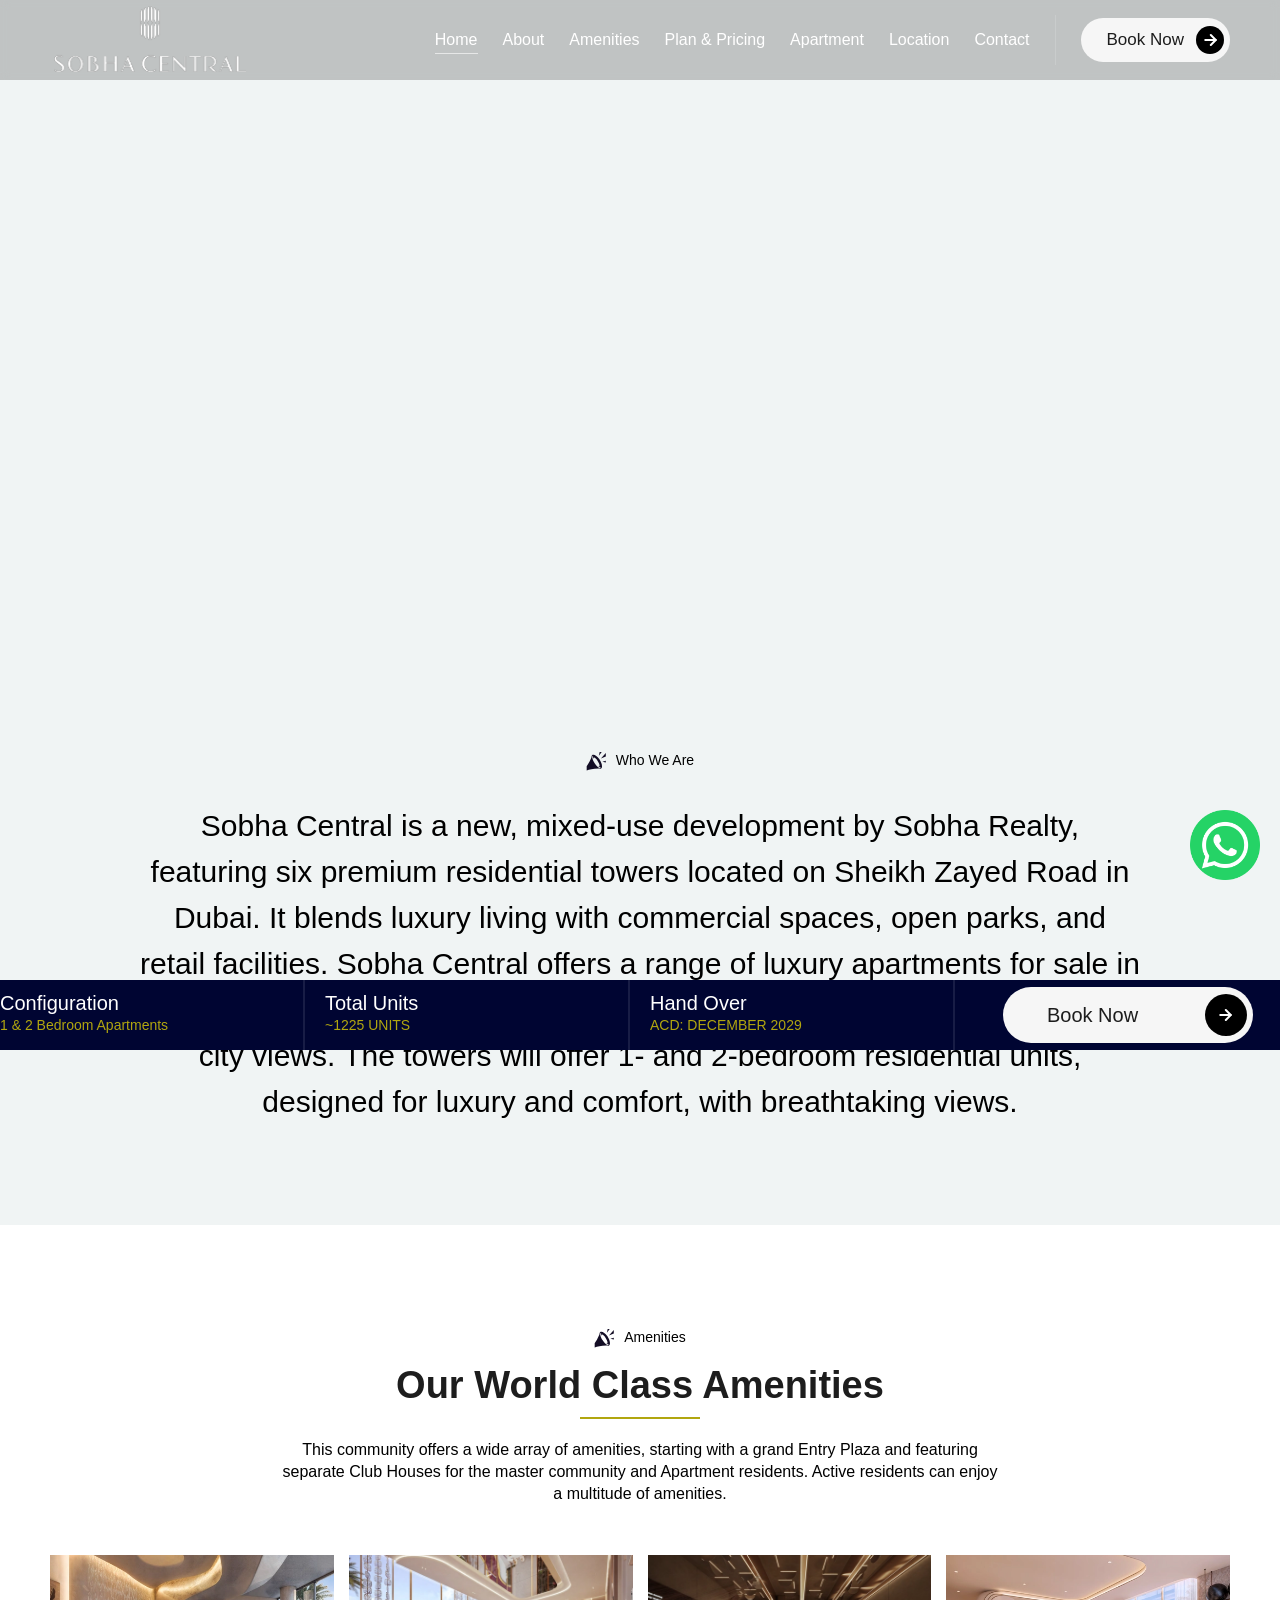
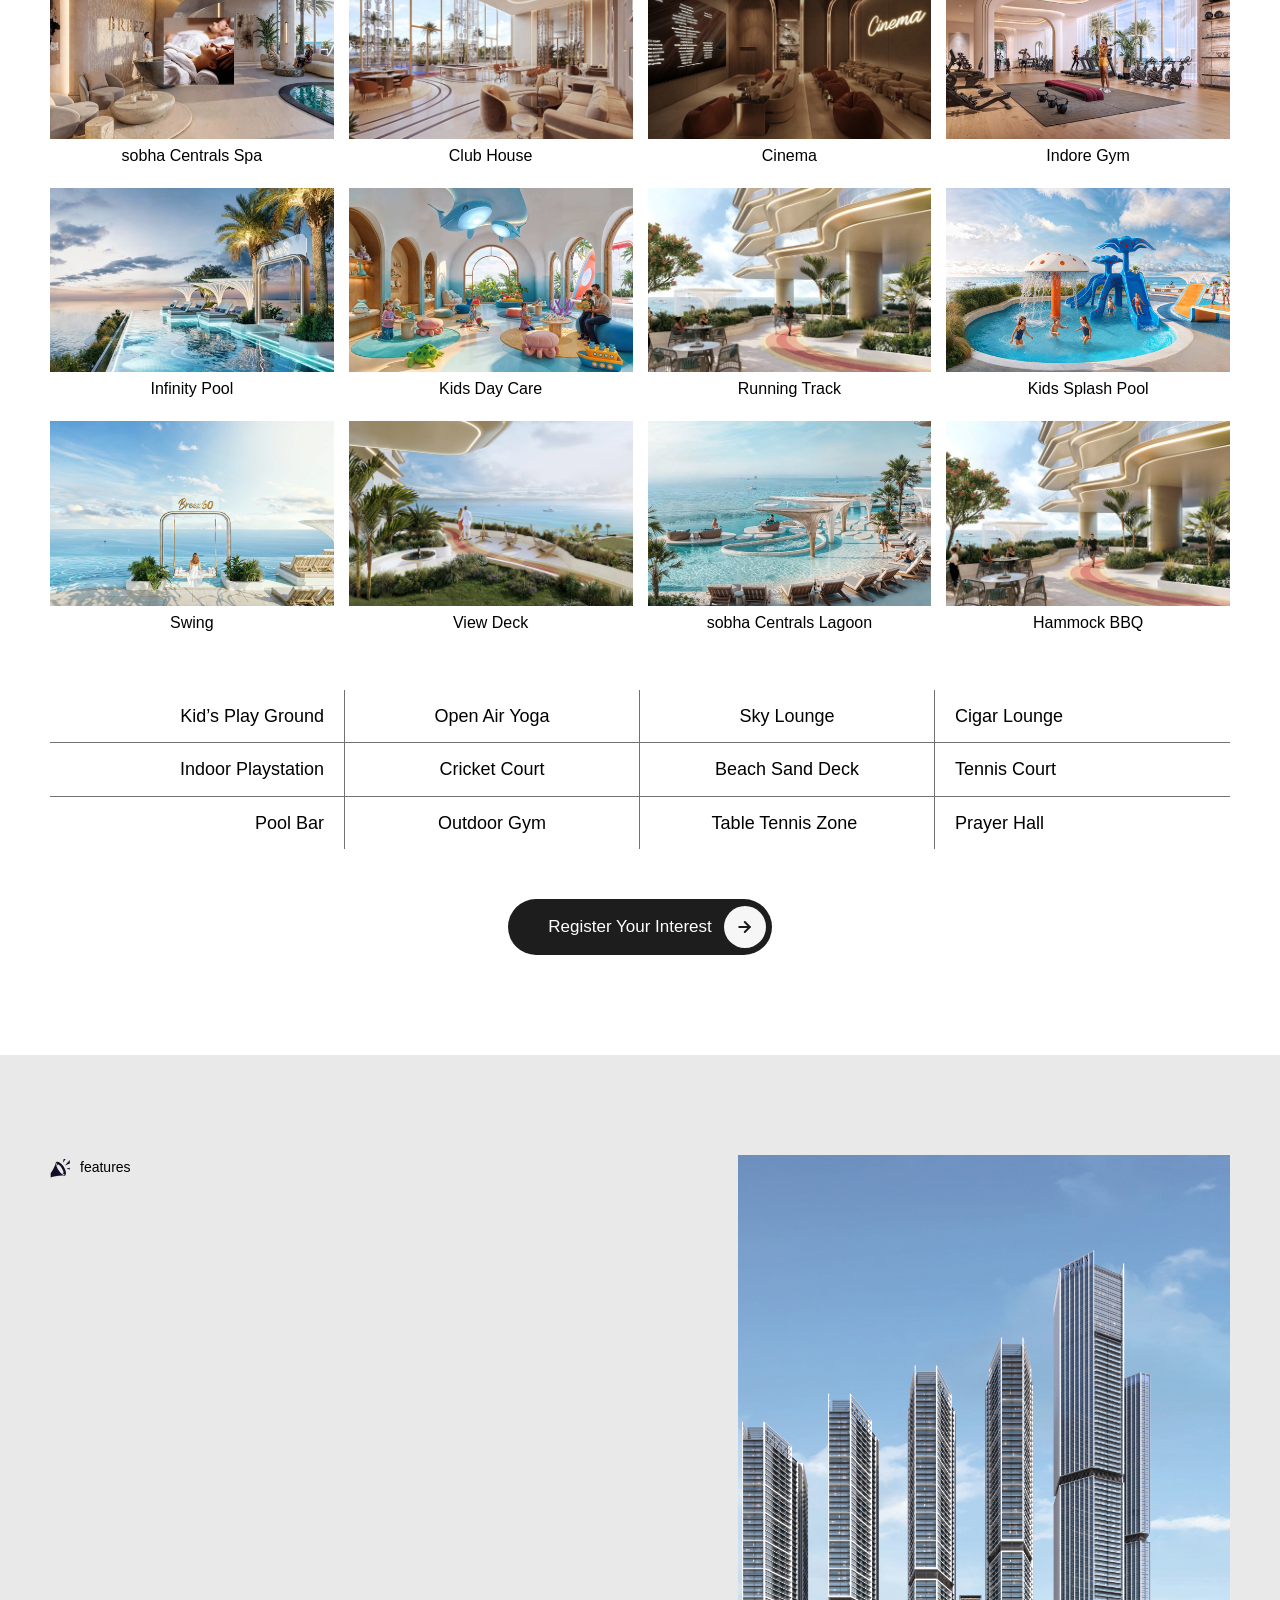
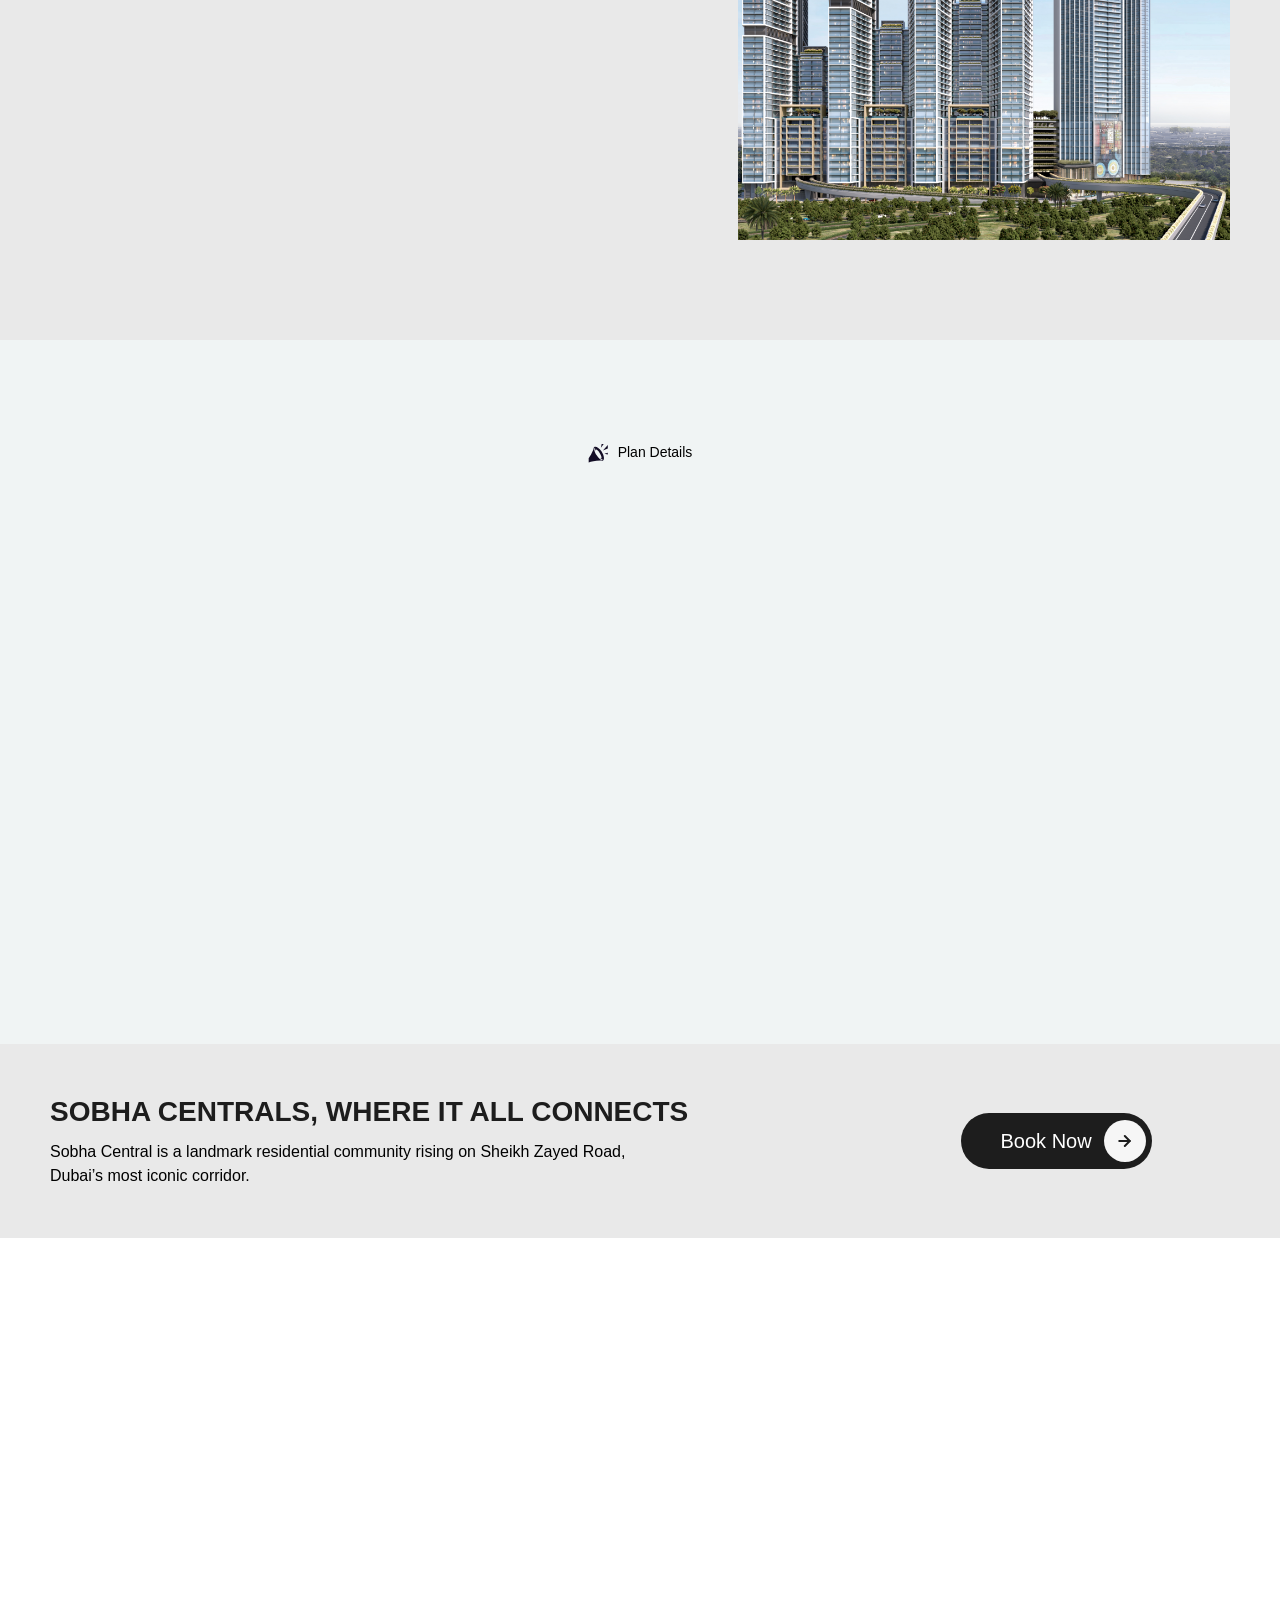
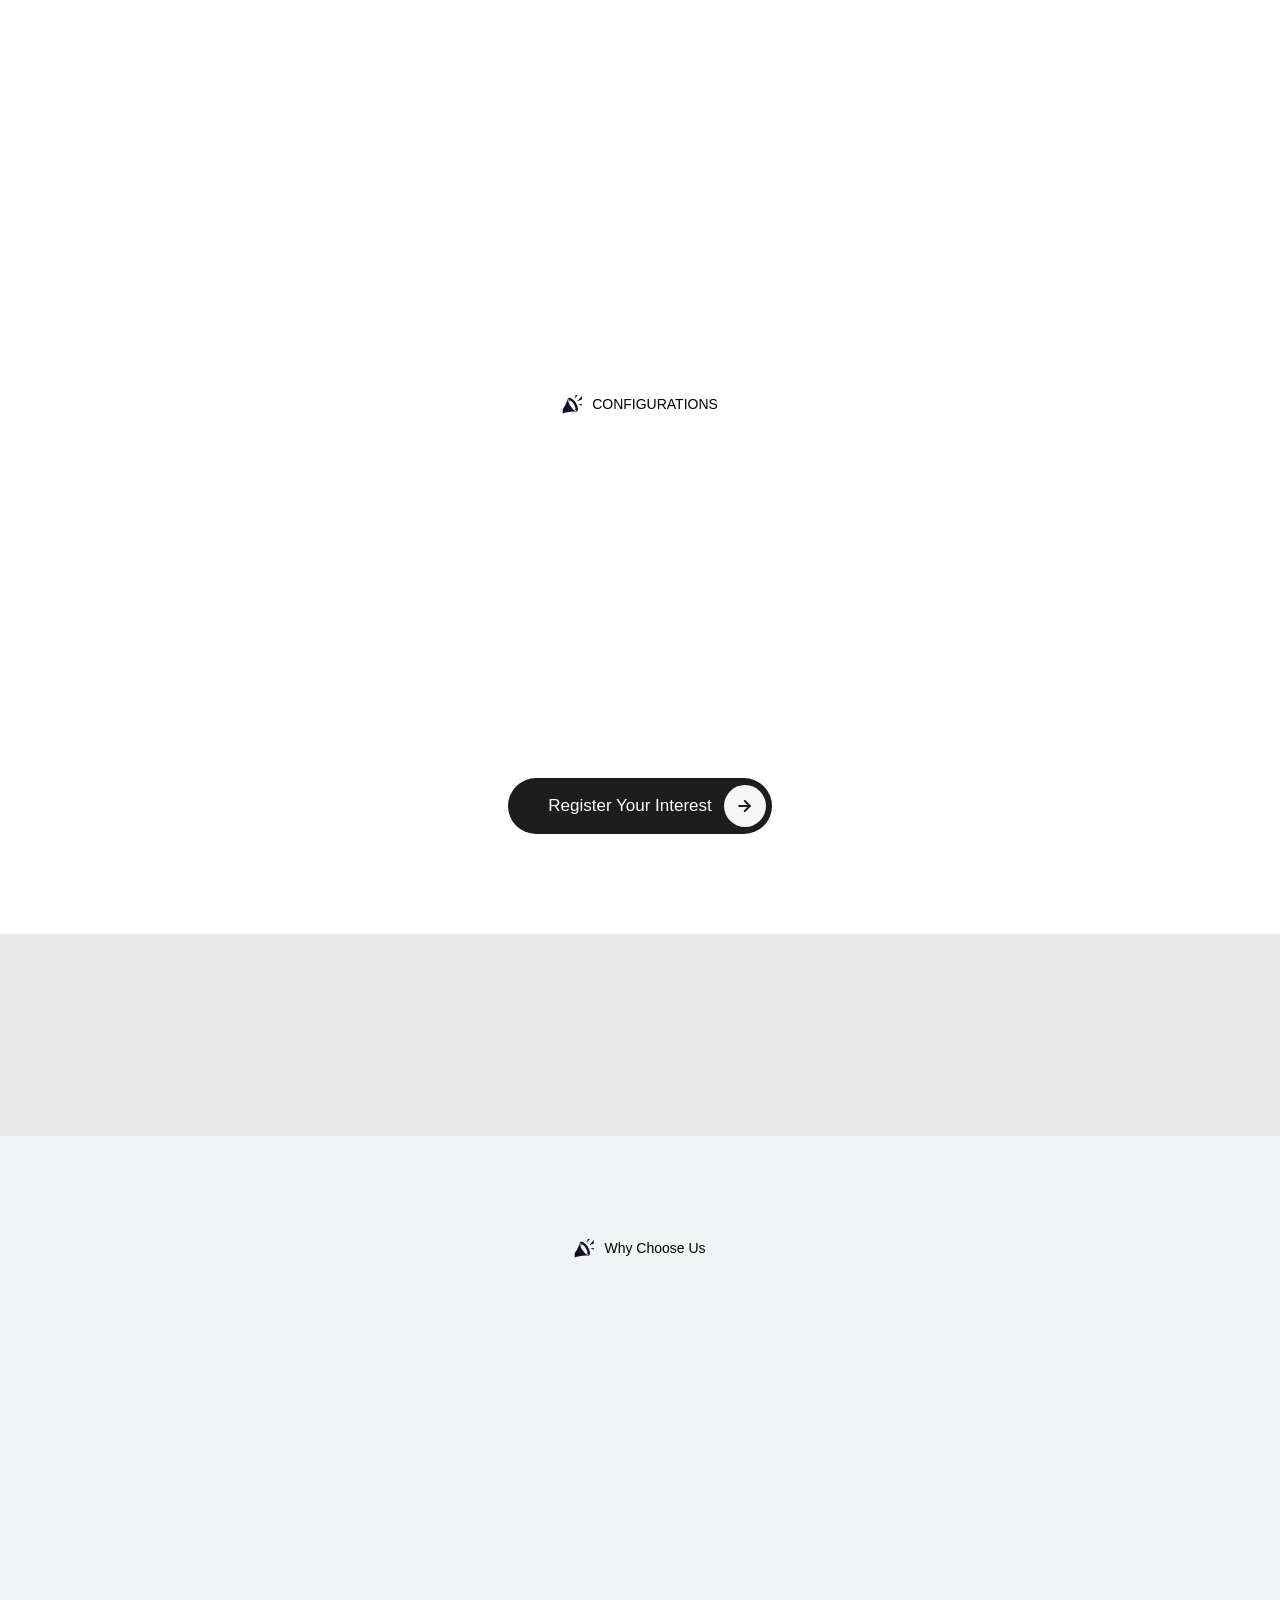
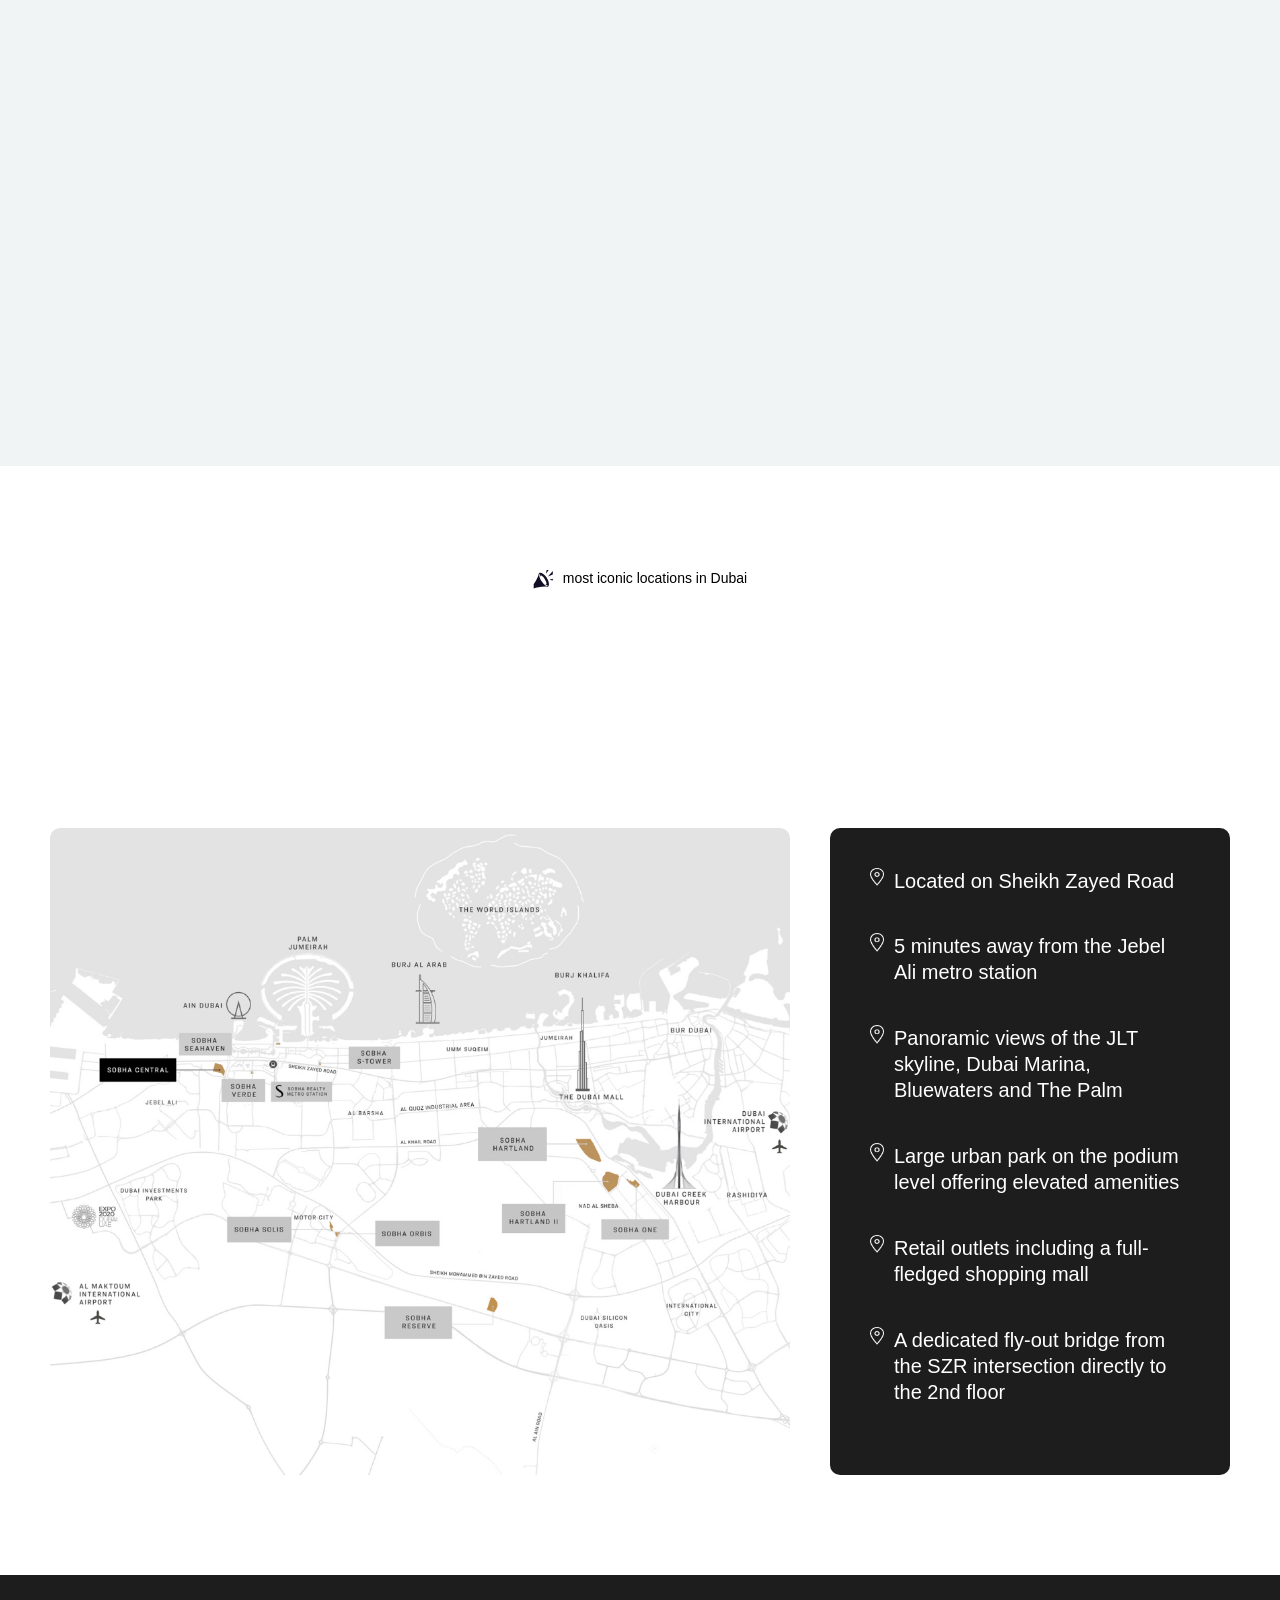
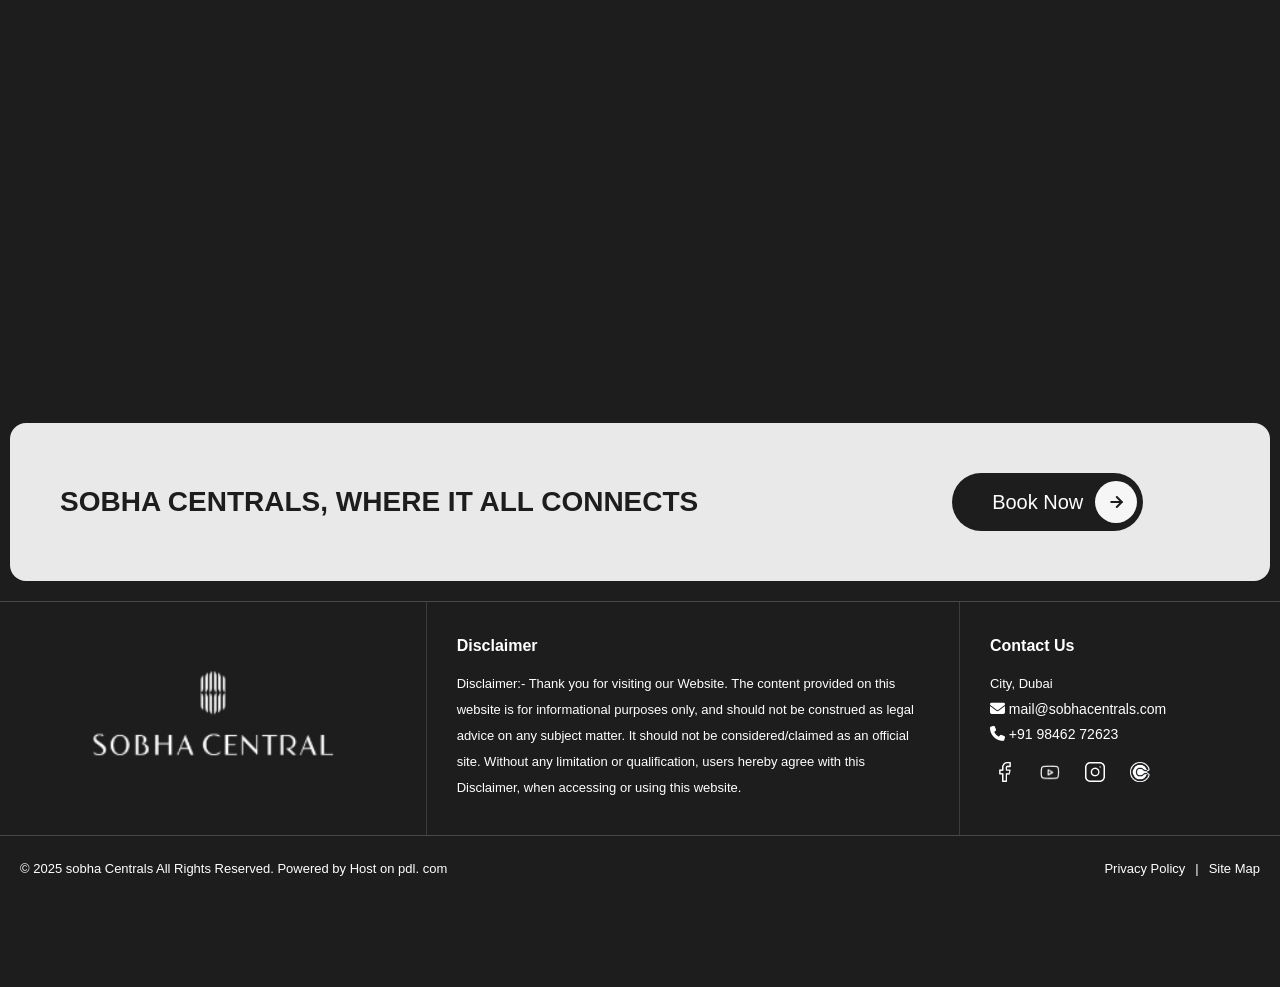
==== commit 61729df7: "crerf" ====
--- a/index.html
+++ b/index.html
@@ -43,12 +43,12 @@
 
 				<div class="features-column" data-aos="fade-up" data-aos-delay="100">
 
-					<h5 class="text-white">CONFIGURATIONS</h5>
+					<h5 class="text-white">Configuration</h5>
 					<h6 class=" mt-3 text-white">1 & 2 Bedroom Apartments</h6>
 				</div>
 
 				<div class="features-column" data-aos="fade-up" data-aos-delay="150">
-					<h5 class="text-white ">TOTAL UNITS: THE HORIZON</h5>
+					<h5 class="text-white ">Total Units</h5>
 
 					<h6 class=" mt-3 text-white">~1225 UNITS</h6>
 				</div>
@@ -58,7 +58,7 @@
 					<h6 class=" mt-3 text-white">ACD: DECEMBER 2029</h6>
 				</div>
 				<div class="features-column features-column-btn">
-					<a href="booking-enquiry.html" class="button-site" style="width: fit-content; margin-left: auto;">
+					<a href="booking-enquiry.html" class="button-site">
 						<h6>Book Now</h6>
 						<div class="btn-icon">
 							<svg width="13" height="12" viewBox="0 0 13 12" fill="none"
@@ -99,9 +99,10 @@
 
 					<a href="#plans" class="nav-items">Plan & Pricing</a>
 
+
+					<a href="#properties" class="nav-items">Apartment</a>
 					<a href="#location" class="nav-items">Location</a>
 
-					<a href="#properties" class="nav-items">Apartment</a>
 					<a href="#footer" class="nav-items">Contact</a>
 				</div>
 
@@ -616,30 +617,29 @@
 							<div class="plan-value">60/40<br>
 								Payment
 								Plan</div>
-							<div class="plan-desc">With Post Handover</div>
+							<div class="plan-desc plan-desc2">With Post Handover</div>
 						</div>
 					</div>
 					<div class="plan-card plan-card-main2" data-aos="fade-up" data-aos-delay="150">
-						<div class="">
-
-							<div class="plan-value">60%</div>
+						<div class="plan-card-bottom ">
+
+							<div class="plan-value plan-value2">60%</div>
 							<div class="plan-desc">During Construction</div>
 						</div>
-
-					</div>
-					<div class="plan-card plan-card-main2" data-aos="fade-up" data-aos-delay="150">
-
+						<span></span>
 						<div class="plan-card-bottom ">
 
 							<div class="plan-value plan-value2">40%</div>
 							<div class="plan-desc"><span>On Completion,</span> <span>Post Handover</span></div>
 						</div>
-					</div>
-
-				</div>
-				<div class="table-container" data-aos="fade-up" data-aos-delay="50">
+
+					</div>
+					
+
+				</div>
+				<div class="table-container" data-aos="fade-up" data-aos-delay="200">
 					<!-- Table -->
-					<table>
+					<!-- <table>
 						<thead>
 							<tr>
 								<th>Installment Amount</th>
@@ -674,32 +674,544 @@
 								<td>On Completion</td>
 							</tr>
 						</tbody>
-					</table>
-
-					<div style="font-size: calc(14px + 6 * ((100vw - 320px) / 680)); text-wrap: auto;
+					</table> -->
+
+					<div class="text-white"
+						style="font-size: calc(16px + 6 * ((100vw - 320px) / 680)); text-wrap: auto;
     line-height: 20px;
     text-align: left;
-    white-space: nowrap; font-family: Termina; margin-top: 30px; text-align: center; color: var(--main-color3); background-color: #000; padding: 8px;">
-						COMPLETION DATE: DECEMBER 2029</div>
+    white-space: nowrap; font-family: Termina; width: fit-content; margin-left: auto; margin-right: auto; margin-top: 10px; text-align: center;  background-color: var(--main-color); padding: 12px;">
+						Handover: December 2029</div>
 				</div>
 
 			</div>
 		</section>
 
 
-		<!-- <section id="video" class="video-sec ">
-			<div class="">
-				
-				<video class="video" autoplay loop muted>
-					<source id='mp4' src="images/Damace.mp4" type='video/mp4'>
-					
-					Your browser does not support the video tag.
-				</video>
-
-			</div>
-
-		</section> -->
-
+	
+
+		
+		<section id="features" class="features2 ">
+			<div class="container">
+
+				<div class="row" style="align-items: center; gap: 20px;">
+					<div class="col-12 col-lg-7">
+
+						<h3 class="text-28 text-left text-site-info" style="max-width: 660px;">SOBHA CENTRALS, WHERE IT
+							ALL CONNECTS</h3>
+
+						<h6 class="text-left text-lg font-weight-300" style="margin-top: 10px;">Sobha Central is a
+							landmark residential community rising on Sheikh Zayed Road, <br>Dubai’s
+							most iconic corridor.</h6>
+					</div>
+					<div class="col-12 col-lg-4">
+						<a href="booking-enquiry.html" class="button-site dark-btn">
+							<h6>Book Now</h6>
+							<div class="btn-icon">
+								<svg width="13" height="12" viewBox="0 0 13 12" fill="none"
+									xmlns="http://www.w3.org/2000/svg">
+									<path d="M6.81445 1.06445L11.75 5.99996L6.81445 10.9355" stroke="white"
+										stroke-width="2" stroke-linecap="round" stroke-linejoin="round"></path>
+									<path d="M11.7499 6L1.25 6" stroke="white" stroke-width="2" stroke-linecap="round"
+										stroke-linejoin="round"></path>
+								</svg>
+							</div>
+						</a>
+
+					</div>
+
+				</div>
+			</div>
+		</section>
+
+		<section id="properties" class="properties ">
+			<div class="container">
+				<div class="properties-head" data-aos="fade-up" style="position: relative;">
+					<div class="properties-head-left">
+						<div>
+							<div class="" style="display: flex; align-items: center; gap: 10px;margin-bottom: 10px;">
+								<svg width="20" height="20" viewBox="0 0 25 24" fill="none"
+									xmlns="http://www.w3.org/2000/svg">
+									<path
+										d="M17.0742 0.86853L16.0966 5.58161L19.6848 0.86853H17.0742ZM24.7565 1.85392L18.6755 8.84619L24.7565 6.31989V1.85392ZM9.19522 4.23193C9.16211 4.23246 9.12956 4.23372 9.0968 4.23525C8.61387 4.2575 8.16395 4.37421 7.79238 4.63566C6.93093 5.24169 7.21881 6.59506 6.63559 7.96289C4.64293 12.636 2.62996 16.0252 0.851196 18.5263V23.9777C3.97841 22.8521 8.63611 21.6856 15.4428 21.4513C16.8711 21.4023 17.9681 22.1148 18.8246 21.5124C20.939 20.0249 20.1735 15.0541 17.1346 10.3953C16.9446 10.1042 16.7677 9.80785 16.5696 9.53342C14.193 6.24142 11.282 4.20287 9.19511 4.23203L9.19522 4.23193ZM8.92227 5.52392C8.57919 6.25656 8.90135 7.83685 9.73162 9.78222C9.46959 8.79999 9.49356 8.08723 9.86807 7.85083C10.6869 7.33392 12.8669 9.28388 14.7367 12.2064C16.6065 15.1287 17.4582 17.917 16.6395 18.4339C16.3026 18.6466 15.7351 18.4412 15.0541 17.923C16.4616 19.4045 17.732 20.2702 18.512 20.2252C18.4214 20.3924 18.3254 20.5545 18.1819 20.6554C16.8159 21.6165 13.5225 19.0602 10.8361 14.942C8.14973 10.8237 7.0849 6.69747 8.45092 5.73649C8.59092 5.63809 8.74463 5.55055 8.92227 5.52392ZM24.7565 11.6181L20.456 13.0649L24.7565 13.7423V11.6181Z"
+										fill="#130d25"></path>
+								</svg>
+								Apartments & sobha Centrals Villa
+							</div>
+							<h4 class="text-site-info heading" style="max-width: 800px;">Fully Furnished Studios, 1-4
+								bedroom
+							</h4>
+						</div>
+						<div>
+
+							<a href="https://calendly.com/Damaccity/60min" target="_blank" class="text-16"
+								style="margin-top: 10px; display: flex; align-items: center;">Book an
+								Appoinment with Sales Manager
+								<i class="fas fa-arrow-right"
+									style="margin-left:10px; color: rgb(62, 62, 62); font-size: 16px!important;"></i>
+
+							</a>
+						</div>
+
+					</div>
+
+					<div class="slider-arrows">
+						<div class="prev" style="pointer-events: all; cursor:pointer;">
+							<img src="images/left-arrow.png" alt="Previous">
+						</div>
+						<div class="next" style="pointer-events: all; cursor:pointer;">
+							<img src="images/right-arrow.png" alt="Next">
+						</div>
+					</div>
+				</div>
+
+				<div class="swiper-container properties-swiper">
+					<div class="swiper-wrapper">
+						<!-- Slide 1 -->
+						<div class="swiper-slide" data-aos="fade-up">
+							<div class="property-card">
+								<div class="property-card-top">
+									<img src="images/property/studio.jpg" alt="Tallest Residential Tower in Dubai  City"
+										style="width:100%; height:auto;">
+									<!-- <h4>AED 1.3 M</h4> -->
+
+								</div>
+								<div class="property-card-head">
+									<h5>STUDIO</h5>
+
+								</div>
+								<div class="property-features">
+									<h6>
+										<img src="images/squarefeet.png">
+										Total Area (Sq.Ft)
+									</h6>
+									<span>|</span>
+									<h6>394 - 404</h6>
+								</div>
+								<h6 class="property-features-rate">AED 1.4 - 1.7 M - USD: 381212 - 462900</h6>
+							</div>
+						</div>
+						<div class="swiper-slide" data-aos="fade-up">
+							<div class="property-card">
+								<div class="property-card-top">
+									<img src="images/property/flexstudio.jpg"
+										alt="Tallest Residential Tower in Dubai  City" style="width:100%; height:auto;">
+									<!-- <h4>AED 1.3 M</h4> -->
+
+								</div>
+								<div class="property-card-head">
+									<h5>FLEX STUDIO</h5>
+
+								</div>
+								<div class="property-row">
+									<div class="property-features">
+										<h6>
+											<img src="images/squarefeet.png">
+											Total Area (Sq.Ft)
+										</h6>
+										<span>|</span>
+										<h6>414 - 478</h6>
+									</div>
+
+								</div>
+								<h6 class="property-features-rate">AED 1.7 - 1.95 M - USD: 462900 - 530973</h6>
+							</div>
+						</div>
+
+						<div class="swiper-slide" data-aos="fade-up">
+							<div class="property-card">
+								<div class="property-card-top">
+									<img src="images/property/flex-1bedroom.jpg"
+										alt="Tallest Residential Tower in Dubai  City" style="width:100%; height:auto;">
+									<!-- <h4>AED 1.3 M</h4> -->
+
+								</div>
+								<div class="property-card-head">
+									<h5>1 BEDROOM</h5>
+
+								</div>
+								<div class="property-features">
+									<h6>
+										<img src="images/squarefeet.png">
+										Total Area (Sq.Ft)
+									</h6>
+									<span>|</span>
+									<h6>603 - 623</h6>
+								</div>
+								<h6 class="property-features-rate">AED 1.98 - 2.45 M - USD: 539142 - 667120</h6>
+							</div>
+						</div>
+						<div class="swiper-slide" data-aos="fade-up">
+							<div class="property-card">
+								<div class="property-card-top">
+									<img src="images/property/flex-1bedroom.jpg"
+										alt="Tallest Residential Tower in Dubai  City" style="width:100%; height:auto;">
+									<!-- <h4>AED 1.3 M</h4> -->
+
+								</div>
+								<div class="property-card-head">
+									<h5>FLEX 1 BEDROOM</h5>
+
+								</div>
+								<div class="property-features">
+									<h6>
+										<img src="images/squarefeet.png">
+										Total Area (Sq.Ft)
+									</h6>
+									<span>|</span>
+									<h6>656 - 806</h6>
+								</div>
+								<h6 class="property-features-rate">AED 2.4 - 3 M - USD: 653505 - 816882</h6>
+							</div>
+						</div>
+						<div class="swiper-slide" data-aos="fade-up">
+							<div class="property-card">
+								<div class="property-card-top">
+									<img src="images/property/flex-bedroom-premium.jpg"
+										alt="Tallest Residential Tower in Dubai  City" style="width:100%; height:auto;">
+									<!-- <h4>AED 1.3 M</h4> -->
+
+								</div>
+								<div class="property-card-head">
+									<h5>FLEX 1 BEDROOМ Premium</h5>
+
+								</div>
+								<div class="property-features">
+									<h6>
+										<img src="images/squarefeet.png">
+										Total Area (Sq.Ft)
+									</h6>
+									<span>|</span>
+									<h6>793 - 806</h6>
+								</div>
+								<h6 class="property-features-rate">AED 2.97 M - USD: 808713</h6>
+							</div>
+						</div>
+
+						<div class="swiper-slide" data-aos="fade-up">
+							<div class="property-card">
+								<div class="property-card-top">
+									<img src="images/property/2bedroom.jpg"
+										alt="Tallest Residential Tower in Dubai  City" style="width:100%; height:auto;">
+									<!-- <h4>AED 1.3 M</h4> -->
+
+								</div>
+								<div class="property-card-head">
+									<h5>2 BEDROOM PREMIUM</h5>
+
+								</div>
+								<div class="property-features">
+									<h6>
+										<img src="images/squarefeet.png">
+										Total Area (Sq.Ft)
+									</h6>
+									<span>|</span>
+									<h6>1026 - 1277</h6>
+								</div>
+								<h6 class="property-features-rate">AED 4 M - USD: 1089176</h6>
+							</div>
+						</div>
+						<div class="swiper-slide" data-aos="fade-up">
+							<div class="property-card">
+								<div class="property-card-top">
+									<img src="images/property/kitchen.jpg"
+										alt="Tallest Residential Tower in Dubai  City" style="width:100%; height:auto;">
+									<!-- <h4>AED 1.3 M</h4> -->
+
+								</div>
+								<div class="property-card-head">
+									<h5>3 BEDROOM PREMIUM</h5>
+
+								</div>
+								<div class="property-features">
+									<h6>
+										<img src="images/squarefeet.png">
+										Total Area (Sq.Ft)
+									</h6>
+									<span>|</span>
+									<h6>1769</h6>
+								</div>
+								<h6 class="property-features-rate">AED 5.5 M - USD: 1497617</h6>
+							</div>
+						</div>
+						<div class="swiper-slide" data-aos="fade-up">
+							<div class="property-card">
+								<div class="property-card-top">
+									<img src="images/property/kitchen.jpg"
+										alt="Tallest Residential Tower in Dubai  City" style="width:100%; height:auto;">
+									<!-- <h4>AED 1.3 M</h4> -->
+
+								</div>
+								<div class="property-card-head">
+									<h5>4 BEDROOM PREMIUM</h5>
+
+								</div>
+								<div class="property-features">
+									<h6>
+										<img src="images/squarefeet.png">
+										Total Area (Sq.Ft)
+									</h6>
+									<span>|</span>
+									<a href="https://calendly.com/Damaccity/60min" target="_blank" class="text-16"
+										style=" display: flex; align-items: center;">
+										On Request
+										<i class="fas fa-arrow-right"
+											style="margin-left:10px; color: rgb(62, 62, 62); font-size: 16px!important;"></i>
+
+									</a>
+								</div>
+								<h6 class="property-features-rate">AED 11.5 M - USD: 3131381</h6>
+							</div>
+						</div>
+						<div class="swiper-slide" data-aos="fade-up">
+							<div class="property-card">
+								<div class="property-card-top">
+									<img src="images/property/kitchen.jpg"
+										alt="Tallest Residential Tower in Dubai  City" style="width:100%; height:auto;">
+									<!-- <h4>AED 1.3 M</h4> -->
+
+								</div>
+								<div class="property-card-head">
+									<h5>sobha Centrals Villas</h5>
+
+								</div>
+								<div class="property-features">
+									<h6>
+										<img src="images/squarefeet.png">
+										Total Area (Sq.Ft)
+									</h6>
+									<span>|</span>
+									<a href="https://calendly.com/Damaccity/60min" target="_blank" class="text-16"
+										style=" display: flex; align-items: center;">
+										On Request
+										<i class="fas fa-arrow-right"
+											style="margin-left:10px; color: rgb(62, 62, 62); font-size: 16px!important;"></i>
+
+									</a>
+
+								</div>
+								<h6 class="property-features-rate">AED 30 M - USD: 8168822</h6>
+							</div>
+						</div>
+
+					</div>
+					<div class="swiper-pagination"></div>
+				</div>
+				<div class="container" style="margin-top: 100px;">
+				<div class="location-header">
+					<div>
+						<div class=""
+							style="display: flex; align-items: center; gap: 10px; justify-content: center; margin-bottom: 10px;">
+							<svg width="20" height="20" viewBox="0 0 25 24" fill="none"
+								xmlns="http://www.w3.org/2000/svg">
+								<path
+									d="M17.0742 0.86853L16.0966 5.58161L19.6848 0.86853H17.0742ZM24.7565 1.85392L18.6755 8.84619L24.7565 6.31989V1.85392ZM9.19522 4.23193C9.16211 4.23246 9.12956 4.23372 9.0968 4.23525C8.61387 4.2575 8.16395 4.37421 7.79238 4.63566C6.93093 5.24169 7.21881 6.59506 6.63559 7.96289C4.64293 12.636 2.62996 16.0252 0.851196 18.5263V23.9777C3.97841 22.8521 8.63611 21.6856 15.4428 21.4513C16.8711 21.4023 17.9681 22.1148 18.8246 21.5124C20.939 20.0249 20.1735 15.0541 17.1346 10.3953C16.9446 10.1042 16.7677 9.80785 16.5696 9.53342C14.193 6.24142 11.282 4.20287 9.19511 4.23203L9.19522 4.23193ZM8.92227 5.52392C8.57919 6.25656 8.90135 7.83685 9.73162 9.78222C9.46959 8.79999 9.49356 8.08723 9.86807 7.85083C10.6869 7.33392 12.8669 9.28388 14.7367 12.2064C16.6065 15.1287 17.4582 17.917 16.6395 18.4339C16.3026 18.6466 15.7351 18.4412 15.0541 17.923C16.4616 19.4045 17.732 20.2702 18.512 20.2252C18.4214 20.3924 18.3254 20.5545 18.1819 20.6554C16.8159 21.6165 13.5225 19.0602 10.8361 14.942C8.14973 10.8237 7.0849 6.69747 8.45092 5.73649C8.59092 5.63809 8.74463 5.55055 8.92227 5.52392ZM24.7565 11.6181L20.456 13.0649L24.7565 13.7423V11.6181Z"
+									fill="#130d25"></path>
+							</svg>
+							CONFIGURATIONS
+						</div>
+						<h4 class="heading text-site-info center-h4" style=" max-width: 600px;" data-aos="fade-up">
+							CONFIGURATIONS
+						</h4>
+					</div>
+
+
+
+				</div>
+				<table data-aos="fade-up" style="max-width: 1000px; margin: auto;">
+					<thead>
+						<tr>
+							<th>Configuration</th>
+							<th>Min Area (Sq Ft)</th>
+							<th>Max Area (Sq Ft)</th>
+							<th>Starting Price (AED)</th>
+
+						</tr>
+					</thead>
+					<tbody>
+						<tr>
+							<td>1 Bedroom</td>
+							<td>495.14</td>
+							<td>748.85</td>
+							<td>1.40 MN</td>
+
+						</tr>
+						<tr>
+							<td>2 Bedroom</td>
+							<td>852.39</td>
+							<td>872.20</td>
+							<td>2.47 MN</td>
+
+						</tr>
+					</tbody>
+				</table>
+
+			</div>
+
+			</div>
+			<div class="container">
+
+				<a href="booking-enquiry.html" class="button-site dark-btn"
+					style="margin-top: 30px; width: fit-content;margin-left: auto; margin-right:auto;">
+					<h6>Register Your Interest</h6>
+					<div class="btn-icon">
+						<svg width="13" height="12" viewBox="0 0 13 12" fill="none" xmlns="http://www.w3.org/2000/svg">
+							<path d="M6.81445 1.06445L11.75 5.99996L6.81445 10.9355" stroke="white" stroke-width="2"
+								stroke-linecap="round" stroke-linejoin="round"></path>
+							<path d="M11.7499 6L1.25 6" stroke="white" stroke-width="2" stroke-linecap="round"
+								stroke-linejoin="round"></path>
+						</svg>
+					</div>
+				</a>
+			</div>
+		</section>
+
+		<section id="features2" class="features2 features ">
+			<div class="container">
+
+				<div class="row features-row mt-4">
+					<div class="features-column" data-aos="fade-up" data-aos-delay="50">
+						<img src="images/starting-price.png" width="50">
+						<div>
+							<h5 class="text-site-info"> G+60 TO G+94
+							</h5>
+							<h6 class=" mt-3">6 INTERCONNECTED TOWERS</h6>
+						</div>
+					</div>
+					<div class="features-column" data-aos="fade-up" data-aos-delay="100">
+						<img src="images/bedroom.png" width="50">
+
+
+						<div>
+							<h5 class="text-site-info">1 and 2</h5>
+							<h6 class=" mt-3">Bedroom Apartment</h6>
+						</div>
+					</div>
+					<div class="features-column" data-aos="fade-up" data-aos-delay="150">
+						<img src="images/payment-plan.png" width="50">
+
+						<div>
+							<h5 class="text-site-info">TOTAL UNITS</h5>
+							<h6 class=" mt-3">~1225 UNITS</h6>
+						</div>
+					</div>
+					<div class="features-column" data-aos="fade-up" data-aos-delay="200">
+						<img src="images/handover.png" width="50">
+
+						<div>
+							<h5 class="text-site-info">December 2029</h5>
+							<h6 class=" mt-3">Expected Handover</h6>
+						</div>
+
+					</div>
+				</div>
+			</div>
+		</section>
+
+
+
+
+
+		<section id="why_invest" class="why-invest">
+			<div class="container">
+				<div class="plan-intro">
+					<div class=""
+						style="display: flex; align-items: center; justify-content: center; gap: 10px;margin-bottom: 10px;">
+						<svg width="20" height="20" viewBox="0 0 25 24" fill="none" xmlns="http://www.w3.org/2000/svg">
+							<path
+								d="M17.0742 0.86853L16.0966 5.58161L19.6848 0.86853H17.0742ZM24.7565 1.85392L18.6755 8.84619L24.7565 6.31989V1.85392ZM9.19522 4.23193C9.16211 4.23246 9.12956 4.23372 9.0968 4.23525C8.61387 4.2575 8.16395 4.37421 7.79238 4.63566C6.93093 5.24169 7.21881 6.59506 6.63559 7.96289C4.64293 12.636 2.62996 16.0252 0.851196 18.5263V23.9777C3.97841 22.8521 8.63611 21.6856 15.4428 21.4513C16.8711 21.4023 17.9681 22.1148 18.8246 21.5124C20.939 20.0249 20.1735 15.0541 17.1346 10.3953C16.9446 10.1042 16.7677 9.80785 16.5696 9.53342C14.193 6.24142 11.282 4.20287 9.19511 4.23203L9.19522 4.23193ZM8.92227 5.52392C8.57919 6.25656 8.90135 7.83685 9.73162 9.78222C9.46959 8.79999 9.49356 8.08723 9.86807 7.85083C10.6869 7.33392 12.8669 9.28388 14.7367 12.2064C16.6065 15.1287 17.4582 17.917 16.6395 18.4339C16.3026 18.6466 15.7351 18.4412 15.0541 17.923C16.4616 19.4045 17.732 20.2702 18.512 20.2252C18.4214 20.3924 18.3254 20.5545 18.1819 20.6554C16.8159 21.6165 13.5225 19.0602 10.8361 14.942C8.14973 10.8237 7.0849 6.69747 8.45092 5.73649C8.59092 5.63809 8.74463 5.55055 8.92227 5.52392ZM24.7565 11.6181L20.456 13.0649L24.7565 13.7423V11.6181Z"
+								fill="#130d25"></path>
+						</svg>
+						Why Choose Us
+					</div>
+
+					<h4 class="heading text-site-info center-h4" data-aos="fade-up">Why invest in sobha Centrals</h4>
+
+				</div>
+
+				<div class="investment-grid">
+					<div class="why-invest-card" data-aos="fade-right" data-aos-delay="50">
+						<div class="card">
+
+							<i class="fas fa-check-circle"></i>
+
+
+							<div>
+								<h3>100% Foreign Ownership</h3>
+								<p>Investors can fully own properties in designated freehold areas, making it easier for
+									expatriates
+									to build long-term wealth.</p>
+							</div>
+						</div>
+
+						<div class="card">
+							<i class="fas fa-passport"></i>
+							<div>
+								<h3>Golden Visa for Real Estate Investors</h3>
+								<p>Investors who purchase property worth 2 million AED or more qualify for a 10-year
+									Golden
+									Visa,
+									allowing long-term residency.</p>
+							</div>
+						</div>
+
+						<div class="card">
+							<i class="fas fa-shield-halved"></i>
+
+							<div>
+								<h3>Secure & Stable Investment Environment</h3>
+								<p>Dubai provides political stability, safety, and a strong legal framework, making it a
+									secure
+									destination for real estate investments.</p>
+							</div>
+						</div>
+					</div>
+
+					<!-- Center Card -->
+					<div class="center-card" data-aos="fade-up" data-aos-delay="100">
+						<img src="images/blue-print.png" alt="logo">
+
+					</div>
+					<div class="why-invest-card" data-aos="fade-left" data-aos-delay="150">
+
+						<div class="card">
+							<i class="fas fa-globe"></i>
+
+							<div>
+								<h3>Booming Economy & Stable Market</h3>
+								<p>Dubai’s economy is fast-growing, supported by sectors like tourism, trade, and
+									technology.
+								</p>
+							</div>
+						</div>
+
+						<div class="card">
+
+							<i class="fas fa-credit-card"></i>
+
+							<div>
+								<h3>Flexible Payment Plans for Off-Plan Properties</h3>
+								<p>Developers offer affordable and flexible payment plans, making it easier to invest in
+									luxury
+									properties with lower upfront costs.</p>
+							</div>
+						</div>
+
+						<div class="card">
+							<i class="fas fa-key"></i>
+
+							<div>
+								<h3>Strong Rental Demand</h3>
+								<p>Dubai’s high expatriate population creates consistent demand for rental properties,
+									ensuring
+									a
+									steady income stream for investors.</p>
+							</div>
+						</div>
+					</div>
+				</div>
+			</div>
+		</section>
 		<section id="location" class="newste-icon">
 			<div class="container">
 				<div class="location-header">
@@ -762,12 +1274,14 @@
 
 
 					<div class="newst-second-row aos-init aos-animate">
-						<h4 class="heading"
-							style="color: var(--main-color3); margin-bottom: 25px; font-size: 28px; line-height: 28px;">
-							PROJECT HIGHLIGHTS</h4>
+						
 						<div>
 							<img src="images/location.png" alt="location" width="14">
 							<div>Located on Sheikh Zayed Road</div>
+						</div>
+						<div>
+							<img src="images/location.png" alt="location" width="14">
+							<div>5 minutes away from the Jebel Ali metro station</div>
 						</div>
 						<!-- <div>
 							<img src="images/location.png" alt="location" width="14">
@@ -799,535 +1313,12 @@
 							<img src="images/location.png" alt="location" width="14">
 							<div>A dedicated fly-out bridge from the SZR intersection directly to the 2nd floor</div>
 						</div>
-						<div>
-							<img src="images/location.png" alt="location" width="14">
-							<div>5 minutes away from the Jebel Ali metro station</div>
-						</div>
-
-					</div>
-				</div>
-			</div>
-			<div class="container" style="margin-top: 100px;">
-				<div class="location-header">
-					<div>
-						<div class=""
-							style="display: flex; align-items: center; gap: 10px; justify-content: center; margin-bottom: 10px;">
-							<svg width="20" height="20" viewBox="0 0 25 24" fill="none"
-								xmlns="http://www.w3.org/2000/svg">
-								<path
-									d="M17.0742 0.86853L16.0966 5.58161L19.6848 0.86853H17.0742ZM24.7565 1.85392L18.6755 8.84619L24.7565 6.31989V1.85392ZM9.19522 4.23193C9.16211 4.23246 9.12956 4.23372 9.0968 4.23525C8.61387 4.2575 8.16395 4.37421 7.79238 4.63566C6.93093 5.24169 7.21881 6.59506 6.63559 7.96289C4.64293 12.636 2.62996 16.0252 0.851196 18.5263V23.9777C3.97841 22.8521 8.63611 21.6856 15.4428 21.4513C16.8711 21.4023 17.9681 22.1148 18.8246 21.5124C20.939 20.0249 20.1735 15.0541 17.1346 10.3953C16.9446 10.1042 16.7677 9.80785 16.5696 9.53342C14.193 6.24142 11.282 4.20287 9.19511 4.23203L9.19522 4.23193ZM8.92227 5.52392C8.57919 6.25656 8.90135 7.83685 9.73162 9.78222C9.46959 8.79999 9.49356 8.08723 9.86807 7.85083C10.6869 7.33392 12.8669 9.28388 14.7367 12.2064C16.6065 15.1287 17.4582 17.917 16.6395 18.4339C16.3026 18.6466 15.7351 18.4412 15.0541 17.923C16.4616 19.4045 17.732 20.2702 18.512 20.2252C18.4214 20.3924 18.3254 20.5545 18.1819 20.6554C16.8159 21.6165 13.5225 19.0602 10.8361 14.942C8.14973 10.8237 7.0849 6.69747 8.45092 5.73649C8.59092 5.63809 8.74463 5.55055 8.92227 5.52392ZM24.7565 11.6181L20.456 13.0649L24.7565 13.7423V11.6181Z"
-									fill="#130d25"></path>
-							</svg>
-							CONFIGURATIONS
-						</div>
-						<h4 class="heading text-site-info center-h4" style=" max-width: 600px;" data-aos="fade-up">
-							CONFIGURATIONS
-						</h4>
-					</div>
-
-
-
-				</div>
-				<table data-aos="fade-up" style="max-width: 1000px; margin: auto;">
-					<thead>
-						<tr>
-							<th>Configuration</th>
-							<th>Min Area (Sq Ft)</th>
-							<th>Max Area (Sq Ft)</th>
-							<th>Starting Price (AED)</th>
-
-						</tr>
-					</thead>
-					<tbody>
-						<tr>
-							<td>1 Bedroom</td>
-							<td>495.14</td>
-							<td>748.85</td>
-							<td>1.40 MN</td>
-
-						</tr>
-						<tr>
-							<td>2 Bedroom</td>
-							<td>852.39</td>
-							<td>872.20</td>
-							<td>2.47 MN</td>
-
-						</tr>
-					</tbody>
-				</table>
-
-			</div>
-		</section>
-		<section id="features" class="features2 ">
-			<div class="container">
-
-				<div class="row" style="align-items: center; gap: 20px;">
-					<div class="col-12 col-lg-7">
-
-						<h3 class="text-28 text-left text-site-info" style="max-width: 660px;">SOBHA CENTRALS, WHERE IT
-							ALL CONNECTS</h3>
-
-						<h6 class="text-left text-lg font-weight-300" style="margin-top: 10px;">Sobha Central is a
-							landmark residential community rising on Sheikh Zayed Road, <br>Dubai’s
-							most iconic corridor.</h6>
-					</div>
-					<div class="col-12 col-lg-4">
-						<a href="booking-enquiry.html" class="button-site dark-btn">
-							<h6>Book Now</h6>
-							<div class="btn-icon">
-								<svg width="13" height="12" viewBox="0 0 13 12" fill="none"
-									xmlns="http://www.w3.org/2000/svg">
-									<path d="M6.81445 1.06445L11.75 5.99996L6.81445 10.9355" stroke="white"
-										stroke-width="2" stroke-linecap="round" stroke-linejoin="round"></path>
-									<path d="M11.7499 6L1.25 6" stroke="white" stroke-width="2" stroke-linecap="round"
-										stroke-linejoin="round"></path>
-								</svg>
-							</div>
-						</a>
-
-					</div>
-
-				</div>
-			</div>
-		</section>
-
-		<section id="properties" class="properties ">
-			<div class="container">
-				<div class="properties-head" data-aos="fade-up" style="position: relative;">
-					<div class="properties-head-left">
-						<div>
-							<div class="" style="display: flex; align-items: center; gap: 10px;margin-bottom: 10px;">
-								<svg width="20" height="20" viewBox="0 0 25 24" fill="none"
-									xmlns="http://www.w3.org/2000/svg">
-									<path
-										d="M17.0742 0.86853L16.0966 5.58161L19.6848 0.86853H17.0742ZM24.7565 1.85392L18.6755 8.84619L24.7565 6.31989V1.85392ZM9.19522 4.23193C9.16211 4.23246 9.12956 4.23372 9.0968 4.23525C8.61387 4.2575 8.16395 4.37421 7.79238 4.63566C6.93093 5.24169 7.21881 6.59506 6.63559 7.96289C4.64293 12.636 2.62996 16.0252 0.851196 18.5263V23.9777C3.97841 22.8521 8.63611 21.6856 15.4428 21.4513C16.8711 21.4023 17.9681 22.1148 18.8246 21.5124C20.939 20.0249 20.1735 15.0541 17.1346 10.3953C16.9446 10.1042 16.7677 9.80785 16.5696 9.53342C14.193 6.24142 11.282 4.20287 9.19511 4.23203L9.19522 4.23193ZM8.92227 5.52392C8.57919 6.25656 8.90135 7.83685 9.73162 9.78222C9.46959 8.79999 9.49356 8.08723 9.86807 7.85083C10.6869 7.33392 12.8669 9.28388 14.7367 12.2064C16.6065 15.1287 17.4582 17.917 16.6395 18.4339C16.3026 18.6466 15.7351 18.4412 15.0541 17.923C16.4616 19.4045 17.732 20.2702 18.512 20.2252C18.4214 20.3924 18.3254 20.5545 18.1819 20.6554C16.8159 21.6165 13.5225 19.0602 10.8361 14.942C8.14973 10.8237 7.0849 6.69747 8.45092 5.73649C8.59092 5.63809 8.74463 5.55055 8.92227 5.52392ZM24.7565 11.6181L20.456 13.0649L24.7565 13.7423V11.6181Z"
-										fill="#130d25"></path>
-								</svg>
-								Apartments & sobha Centrals Villa
-							</div>
-							<h4 class="text-site-info heading" style="max-width: 800px;">Fully Furnished Studios, 1-4
-								bedroom
-							</h4>
-						</div>
-						<div>
-
-							<a href="https://calendly.com/Damaccity/60min" target="_blank" class="text-16"
-								style="margin-top: 10px; display: flex; align-items: center;">Book an
-								Appoinment with Sales Manager
-								<i class="fas fa-arrow-right"
-									style="margin-left:10px; color: rgb(62, 62, 62); font-size: 16px!important;"></i>
-
-							</a>
-						</div>
-
-					</div>
-
-					<div class="slider-arrows">
-						<div class="prev" style="pointer-events: all; cursor:pointer;">
-							<img src="images/left-arrow.png" alt="Previous">
-						</div>
-						<div class="next" style="pointer-events: all; cursor:pointer;">
-							<img src="images/right-arrow.png" alt="Next">
-						</div>
-					</div>
-				</div>
-
-				<div class="swiper-container properties-swiper">
-					<div class="swiper-wrapper">
-						<!-- Slide 1 -->
-						<div class="swiper-slide" data-aos="fade-up">
-							<div class="property-card">
-								<div class="property-card-top">
-									<img src="images/property/studio.jpg" alt="Tallest Residential Tower in Dubai  City"
-										style="width:100%; height:auto;">
-									<!-- <h4>AED 1.3 M</h4> -->
-
-								</div>
-								<div class="property-card-head">
-									<h5>STUDIO</h5>
-
-								</div>
-								<div class="property-features">
-									<h6>
-										<img src="images/squarefeet.png">
-										Total Area (Sq.Ft)
-									</h6>
-									<span>|</span>
-									<h6>394 - 404</h6>
-								</div>
-								<h6 class="property-features-rate">AED 1.4 - 1.7 M - USD: 381212 - 462900</h6>
-							</div>
-						</div>
-						<div class="swiper-slide" data-aos="fade-up">
-							<div class="property-card">
-								<div class="property-card-top">
-									<img src="images/property/flexstudio.jpg"
-										alt="Tallest Residential Tower in Dubai  City" style="width:100%; height:auto;">
-									<!-- <h4>AED 1.3 M</h4> -->
-
-								</div>
-								<div class="property-card-head">
-									<h5>FLEX STUDIO</h5>
-
-								</div>
-								<div class="property-row">
-									<div class="property-features">
-										<h6>
-											<img src="images/squarefeet.png">
-											Total Area (Sq.Ft)
-										</h6>
-										<span>|</span>
-										<h6>414 - 478</h6>
-									</div>
-
-								</div>
-								<h6 class="property-features-rate">AED 1.7 - 1.95 M - USD: 462900 - 530973</h6>
-							</div>
-						</div>
-
-						<div class="swiper-slide" data-aos="fade-up">
-							<div class="property-card">
-								<div class="property-card-top">
-									<img src="images/property/flex-1bedroom.jpg"
-										alt="Tallest Residential Tower in Dubai  City" style="width:100%; height:auto;">
-									<!-- <h4>AED 1.3 M</h4> -->
-
-								</div>
-								<div class="property-card-head">
-									<h5>1 BEDROOM</h5>
-
-								</div>
-								<div class="property-features">
-									<h6>
-										<img src="images/squarefeet.png">
-										Total Area (Sq.Ft)
-									</h6>
-									<span>|</span>
-									<h6>603 - 623</h6>
-								</div>
-								<h6 class="property-features-rate">AED 1.98 - 2.45 M - USD: 539142 - 667120</h6>
-							</div>
-						</div>
-						<div class="swiper-slide" data-aos="fade-up">
-							<div class="property-card">
-								<div class="property-card-top">
-									<img src="images/property/flex-1bedroom.jpg"
-										alt="Tallest Residential Tower in Dubai  City" style="width:100%; height:auto;">
-									<!-- <h4>AED 1.3 M</h4> -->
-
-								</div>
-								<div class="property-card-head">
-									<h5>FLEX 1 BEDROOM</h5>
-
-								</div>
-								<div class="property-features">
-									<h6>
-										<img src="images/squarefeet.png">
-										Total Area (Sq.Ft)
-									</h6>
-									<span>|</span>
-									<h6>656 - 806</h6>
-								</div>
-								<h6 class="property-features-rate">AED 2.4 - 3 M - USD: 653505 - 816882</h6>
-							</div>
-						</div>
-						<div class="swiper-slide" data-aos="fade-up">
-							<div class="property-card">
-								<div class="property-card-top">
-									<img src="images/property/flex-bedroom-premium.jpg"
-										alt="Tallest Residential Tower in Dubai  City" style="width:100%; height:auto;">
-									<!-- <h4>AED 1.3 M</h4> -->
-
-								</div>
-								<div class="property-card-head">
-									<h5>FLEX 1 BEDROOМ Premium</h5>
-
-								</div>
-								<div class="property-features">
-									<h6>
-										<img src="images/squarefeet.png">
-										Total Area (Sq.Ft)
-									</h6>
-									<span>|</span>
-									<h6>793 - 806</h6>
-								</div>
-								<h6 class="property-features-rate">AED 2.97 M - USD: 808713</h6>
-							</div>
-						</div>
-
-						<div class="swiper-slide" data-aos="fade-up">
-							<div class="property-card">
-								<div class="property-card-top">
-									<img src="images/property/2bedroom.jpg"
-										alt="Tallest Residential Tower in Dubai  City" style="width:100%; height:auto;">
-									<!-- <h4>AED 1.3 M</h4> -->
-
-								</div>
-								<div class="property-card-head">
-									<h5>2 BEDROOM PREMIUM</h5>
-
-								</div>
-								<div class="property-features">
-									<h6>
-										<img src="images/squarefeet.png">
-										Total Area (Sq.Ft)
-									</h6>
-									<span>|</span>
-									<h6>1026 - 1277</h6>
-								</div>
-								<h6 class="property-features-rate">AED 4 M - USD: 1089176</h6>
-							</div>
-						</div>
-						<div class="swiper-slide" data-aos="fade-up">
-							<div class="property-card">
-								<div class="property-card-top">
-									<img src="images/property/kitchen.jpg"
-										alt="Tallest Residential Tower in Dubai  City" style="width:100%; height:auto;">
-									<!-- <h4>AED 1.3 M</h4> -->
-
-								</div>
-								<div class="property-card-head">
-									<h5>3 BEDROOM PREMIUM</h5>
-
-								</div>
-								<div class="property-features">
-									<h6>
-										<img src="images/squarefeet.png">
-										Total Area (Sq.Ft)
-									</h6>
-									<span>|</span>
-									<h6>1769</h6>
-								</div>
-								<h6 class="property-features-rate">AED 5.5 M - USD: 1497617</h6>
-							</div>
-						</div>
-						<div class="swiper-slide" data-aos="fade-up">
-							<div class="property-card">
-								<div class="property-card-top">
-									<img src="images/property/kitchen.jpg"
-										alt="Tallest Residential Tower in Dubai  City" style="width:100%; height:auto;">
-									<!-- <h4>AED 1.3 M</h4> -->
-
-								</div>
-								<div class="property-card-head">
-									<h5>4 BEDROOM PREMIUM</h5>
-
-								</div>
-								<div class="property-features">
-									<h6>
-										<img src="images/squarefeet.png">
-										Total Area (Sq.Ft)
-									</h6>
-									<span>|</span>
-									<a href="https://calendly.com/Damaccity/60min" target="_blank" class="text-16"
-										style=" display: flex; align-items: center;">
-										On Request
-										<i class="fas fa-arrow-right"
-											style="margin-left:10px; color: rgb(62, 62, 62); font-size: 16px!important;"></i>
-
-									</a>
-								</div>
-								<h6 class="property-features-rate">AED 11.5 M - USD: 3131381</h6>
-							</div>
-						</div>
-						<div class="swiper-slide" data-aos="fade-up">
-							<div class="property-card">
-								<div class="property-card-top">
-									<img src="images/property/kitchen.jpg"
-										alt="Tallest Residential Tower in Dubai  City" style="width:100%; height:auto;">
-									<!-- <h4>AED 1.3 M</h4> -->
-
-								</div>
-								<div class="property-card-head">
-									<h5>sobha Centrals Villas</h5>
-
-								</div>
-								<div class="property-features">
-									<h6>
-										<img src="images/squarefeet.png">
-										Total Area (Sq.Ft)
-									</h6>
-									<span>|</span>
-									<a href="https://calendly.com/Damaccity/60min" target="_blank" class="text-16"
-										style=" display: flex; align-items: center;">
-										On Request
-										<i class="fas fa-arrow-right"
-											style="margin-left:10px; color: rgb(62, 62, 62); font-size: 16px!important;"></i>
-
-									</a>
-
-								</div>
-								<h6 class="property-features-rate">AED 30 M - USD: 8168822</h6>
-							</div>
-						</div>
-
-					</div>
-					<div class="swiper-pagination"></div>
-				</div>
-
-			</div>
-			<div class="container">
-
-				<a href="booking-enquiry.html" class="button-site dark-btn"
-					style="margin-top: 30px; width: fit-content;margin-left: auto; margin-right:auto;">
-					<h6>Register Your Interest</h6>
-					<div class="btn-icon">
-						<svg width="13" height="12" viewBox="0 0 13 12" fill="none" xmlns="http://www.w3.org/2000/svg">
-							<path d="M6.81445 1.06445L11.75 5.99996L6.81445 10.9355" stroke="white" stroke-width="2"
-								stroke-linecap="round" stroke-linejoin="round"></path>
-							<path d="M11.7499 6L1.25 6" stroke="white" stroke-width="2" stroke-linecap="round"
-								stroke-linejoin="round"></path>
-						</svg>
-					</div>
-				</a>
-			</div>
-		</section>
-
-		<section id="features2" class="features2 features ">
-			<div class="container">
-
-				<div class="row features-row mt-4">
-					<div class="features-column" data-aos="fade-up" data-aos-delay="50">
-						<img src="images/starting-price.png" width="50">
-						<div>
-							<h5 class="text-site-info"> G+60 TO G+94
-							</h5>
-							<h6 class=" mt-3">6 INTERCONNECTED TOWERS</h6>
-						</div>
-					</div>
-					<div class="features-column" data-aos="fade-up" data-aos-delay="100">
-						<img src="images/bedroom.png" width="50">
-
-
-						<div>
-							<h5 class="text-site-info">1 and 2</h5>
-							<h6 class=" mt-3">Bedroom Apartment</h6>
-						</div>
-					</div>
-					<div class="features-column" data-aos="fade-up" data-aos-delay="150">
-						<img src="images/payment-plan.png" width="50">
-
-						<div>
-							<h5 class="text-site-info">TOTAL UNITS</h5>
-							<h6 class=" mt-3">~1225 UNITS</h6>
-						</div>
-					</div>
-					<div class="features-column" data-aos="fade-up" data-aos-delay="200">
-						<img src="images/handover.png" width="50">
-
-						<div>
-							<h5 class="text-site-info">December 2029</h5>
-							<h6 class=" mt-3">Expected Handover</h6>
-						</div>
-
-					</div>
-				</div>
-			</div>
-		</section>
-
-
-
-
-
-		<section id="why_invest" class="why-invest">
-			<div class="container">
-				<div class="plan-intro">
-					<div class=""
-						style="display: flex; align-items: center; justify-content: center; gap: 10px;margin-bottom: 10px;">
-						<svg width="20" height="20" viewBox="0 0 25 24" fill="none" xmlns="http://www.w3.org/2000/svg">
-							<path
-								d="M17.0742 0.86853L16.0966 5.58161L19.6848 0.86853H17.0742ZM24.7565 1.85392L18.6755 8.84619L24.7565 6.31989V1.85392ZM9.19522 4.23193C9.16211 4.23246 9.12956 4.23372 9.0968 4.23525C8.61387 4.2575 8.16395 4.37421 7.79238 4.63566C6.93093 5.24169 7.21881 6.59506 6.63559 7.96289C4.64293 12.636 2.62996 16.0252 0.851196 18.5263V23.9777C3.97841 22.8521 8.63611 21.6856 15.4428 21.4513C16.8711 21.4023 17.9681 22.1148 18.8246 21.5124C20.939 20.0249 20.1735 15.0541 17.1346 10.3953C16.9446 10.1042 16.7677 9.80785 16.5696 9.53342C14.193 6.24142 11.282 4.20287 9.19511 4.23203L9.19522 4.23193ZM8.92227 5.52392C8.57919 6.25656 8.90135 7.83685 9.73162 9.78222C9.46959 8.79999 9.49356 8.08723 9.86807 7.85083C10.6869 7.33392 12.8669 9.28388 14.7367 12.2064C16.6065 15.1287 17.4582 17.917 16.6395 18.4339C16.3026 18.6466 15.7351 18.4412 15.0541 17.923C16.4616 19.4045 17.732 20.2702 18.512 20.2252C18.4214 20.3924 18.3254 20.5545 18.1819 20.6554C16.8159 21.6165 13.5225 19.0602 10.8361 14.942C8.14973 10.8237 7.0849 6.69747 8.45092 5.73649C8.59092 5.63809 8.74463 5.55055 8.92227 5.52392ZM24.7565 11.6181L20.456 13.0649L24.7565 13.7423V11.6181Z"
-								fill="#130d25"></path>
-						</svg>
-						Why Choose Us
-					</div>
-
-					<h4 class="heading text-site-info center-h4" data-aos="fade-up">Why invest in sobha Centrals</h4>
-
-				</div>
-
-				<div class="investment-grid">
-					<div class="why-invest-card" data-aos="fade-right" data-aos-delay="50">
-						<div class="card">
-
-							<i class="fas fa-check-circle"></i>
-
-
-							<div>
-								<h3>100% Foreign Ownership</h3>
-								<p>Investors can fully own properties in designated freehold areas, making it easier for
-									expatriates
-									to build long-term wealth.</p>
-							</div>
-						</div>
-
-						<div class="card">
-							<i class="fas fa-passport"></i>
-							<div>
-								<h3>Golden Visa for Real Estate Investors</h3>
-								<p>Investors who purchase property worth 2 million AED or more qualify for a 10-year
-									Golden
-									Visa,
-									allowing long-term residency.</p>
-							</div>
-						</div>
-
-						<div class="card">
-							<i class="fas fa-shield-halved"></i>
-
-							<div>
-								<h3>Secure & Stable Investment Environment</h3>
-								<p>Dubai provides political stability, safety, and a strong legal framework, making it a
-									secure
-									destination for real estate investments.</p>
-							</div>
-						</div>
-					</div>
-
-					<!-- Center Card -->
-					<div class="center-card" data-aos="fade-up" data-aos-delay="100">
-						<img src="images/blue-print.png" alt="logo">
-
-					</div>
-					<div class="why-invest-card" data-aos="fade-left" data-aos-delay="150">
-
-						<div class="card">
-							<i class="fas fa-globe"></i>
-
-							<div>
-								<h3>Booming Economy & Stable Market</h3>
-								<p>Dubai’s economy is fast-growing, supported by sectors like tourism, trade, and
-									technology.
-								</p>
-							</div>
-						</div>
-
-						<div class="card">
-
-							<i class="fas fa-credit-card"></i>
-
-							<div>
-								<h3>Flexible Payment Plans for Off-Plan Properties</h3>
-								<p>Developers offer affordable and flexible payment plans, making it easier to invest in
-									luxury
-									properties with lower upfront costs.</p>
-							</div>
-						</div>
-
-						<div class="card">
-							<i class="fas fa-key"></i>
-
-							<div>
-								<h3>Strong Rental Demand</h3>
-								<p>Dubai’s high expatriate population creates consistent demand for rental properties,
-									ensuring
-									a
-									steady income stream for investors.</p>
-							</div>
-						</div>
-					</div>
-				</div>
-			</div>
+						
+
+					</div>
+				</div>
+			</div>
+			
 		</section>
 	</div>
 
--- a/css/style.css
+++ b/css/style.css
@@ -5,13 +5,13 @@
     bottom: -150px;
     left: 0;
     width: 100%;
-    background: var(--main-color);
+    background: #000532;
     z-index: 99;
     backdrop-filter: blur(8px);
     transition: .5s;
 }
 
-.sticky-bar .features-btn.button-site {
+.sticky-bar .button-site {
     width: 100%;
     display: flex;
     align-items: center;
@@ -20,10 +20,10 @@
     max-width: 250px;
     margin: 0 auto;
 }
-.sticky-bar .features-btn.button-site h6{
+.sticky-bar .button-site h6{
     width: calc(100% - 50px);
     text-align: center;
-     font-size: 18px !important;
+     font-size: 20px !important;
 }
 .scroll-start .sticky-bar {
     bottom: 0;
@@ -33,6 +33,9 @@
 .sticky-bar h5 {
     font-size: 20px;
     line-height: 20px;
+}
+.sticky-bar h6{
+    color: var(--main-color3);
 }
 header {
     position: fixed;
@@ -1183,13 +1186,15 @@
     display: flex;
     align-items: center;
     gap: 40px;
-    max-width: 1200px;
+    max-width: 900px;
     margin: 0 auto;
 
 }
 
 .plan-cards.plan-cards2 > *:not(:last-child) {
     border-right: 2px solid #0d0d0d1a;
+    padding-right: 40px;
+    
 }
 .plan-card {
     position: relative;
@@ -1221,7 +1226,11 @@
    background: transparent;
 
 }
-
+.plan-card-main2 > span{
+background-color: #0d0d0d1a;
+width: 100%;
+height: 1px;
+}
 .plan-icon img {
     width: 50px;
 }
@@ -1236,17 +1245,23 @@
     line-height: 42px;
     text-align: left;
     white-space: nowrap;
+    text-align: right;
+}
+.plan-cards2 .plan-desc.plan-desc2{
+    text-align: right;
+        font-size: 24px;
+    line-height: 40px;
 }
 .plan-cards2 .plan-card .plan-value.plan-value2 {
-    font-size: 60px;
-    line-height: 62px;
+    font-size: 36px;
+    line-height: 40px;
 
 }
 .plan-cards2  .plan-desc{
     text-align: left;
     margin-top: 10px;
-    font-size: 24px;
-    line-height: 28px;
+    font-size: 20px;
+    line-height: 24px;
 }
 .plan-card-bottom{
     display: flex;
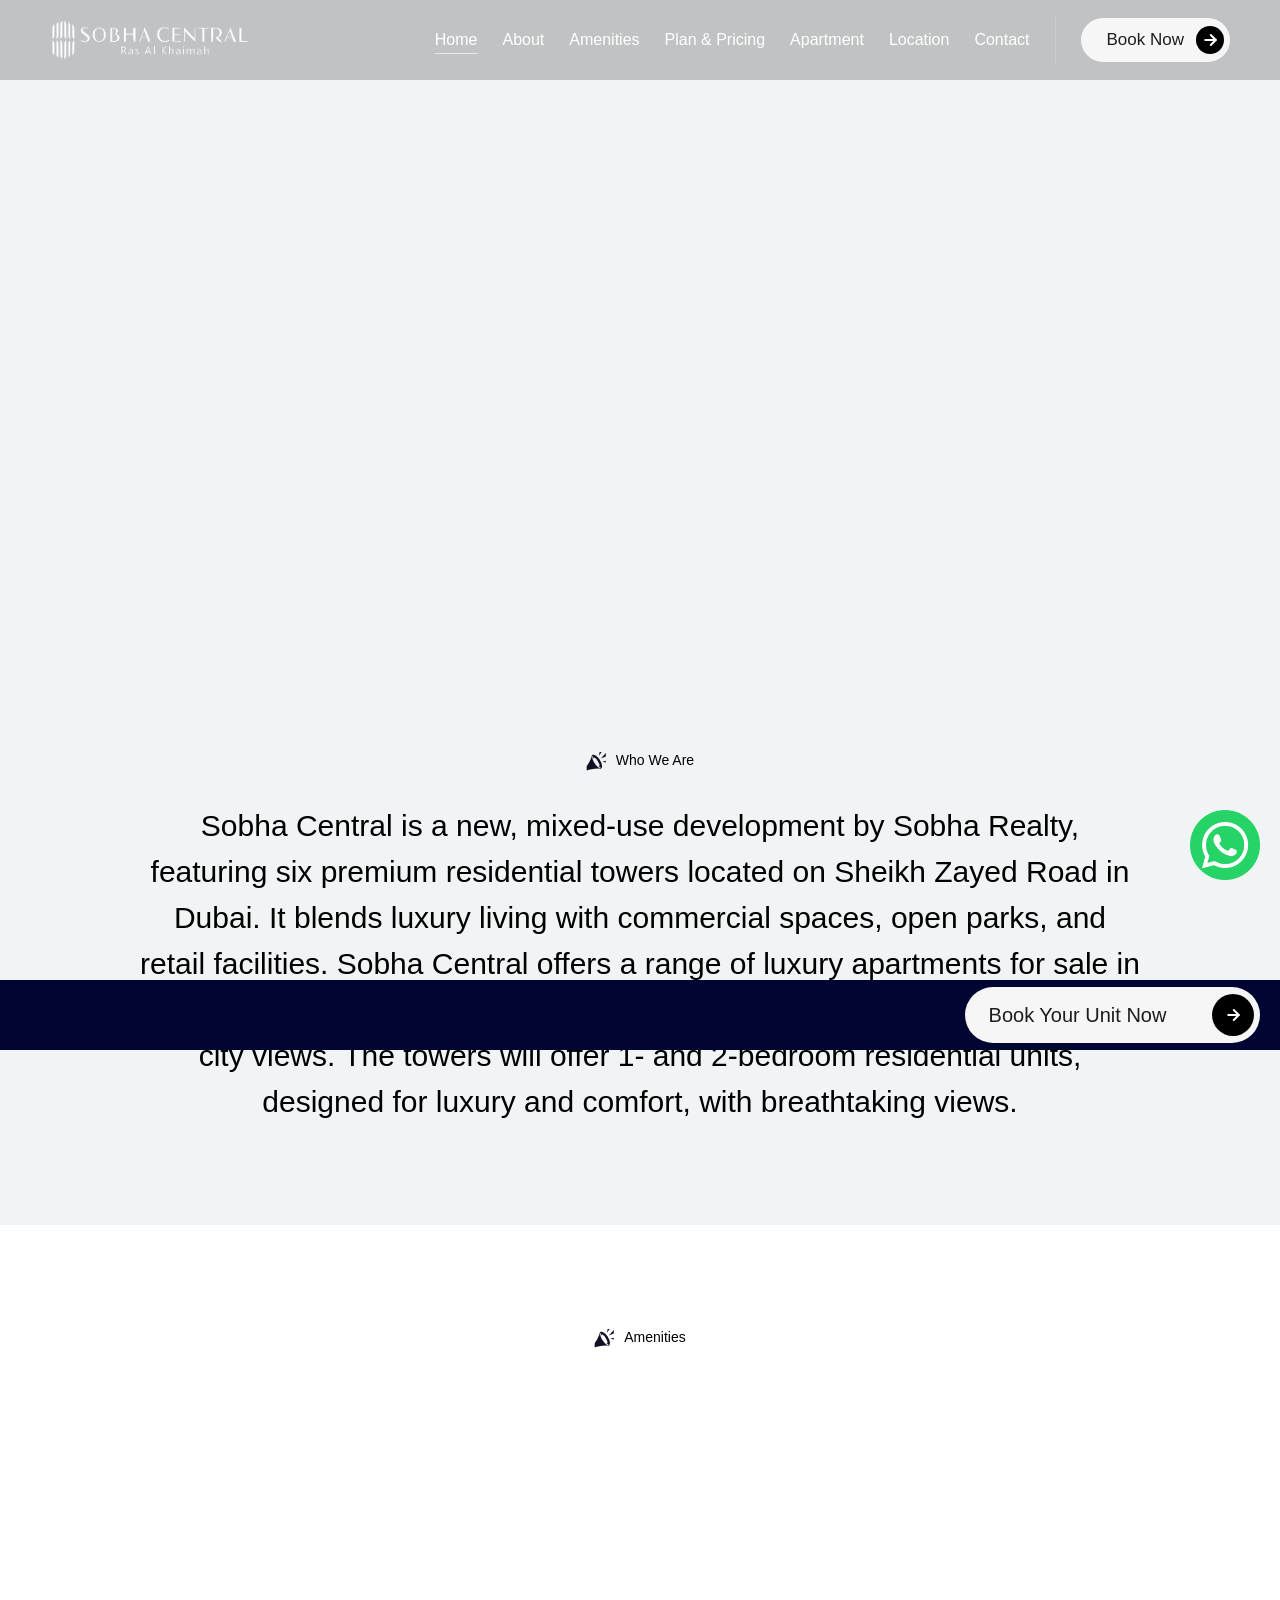
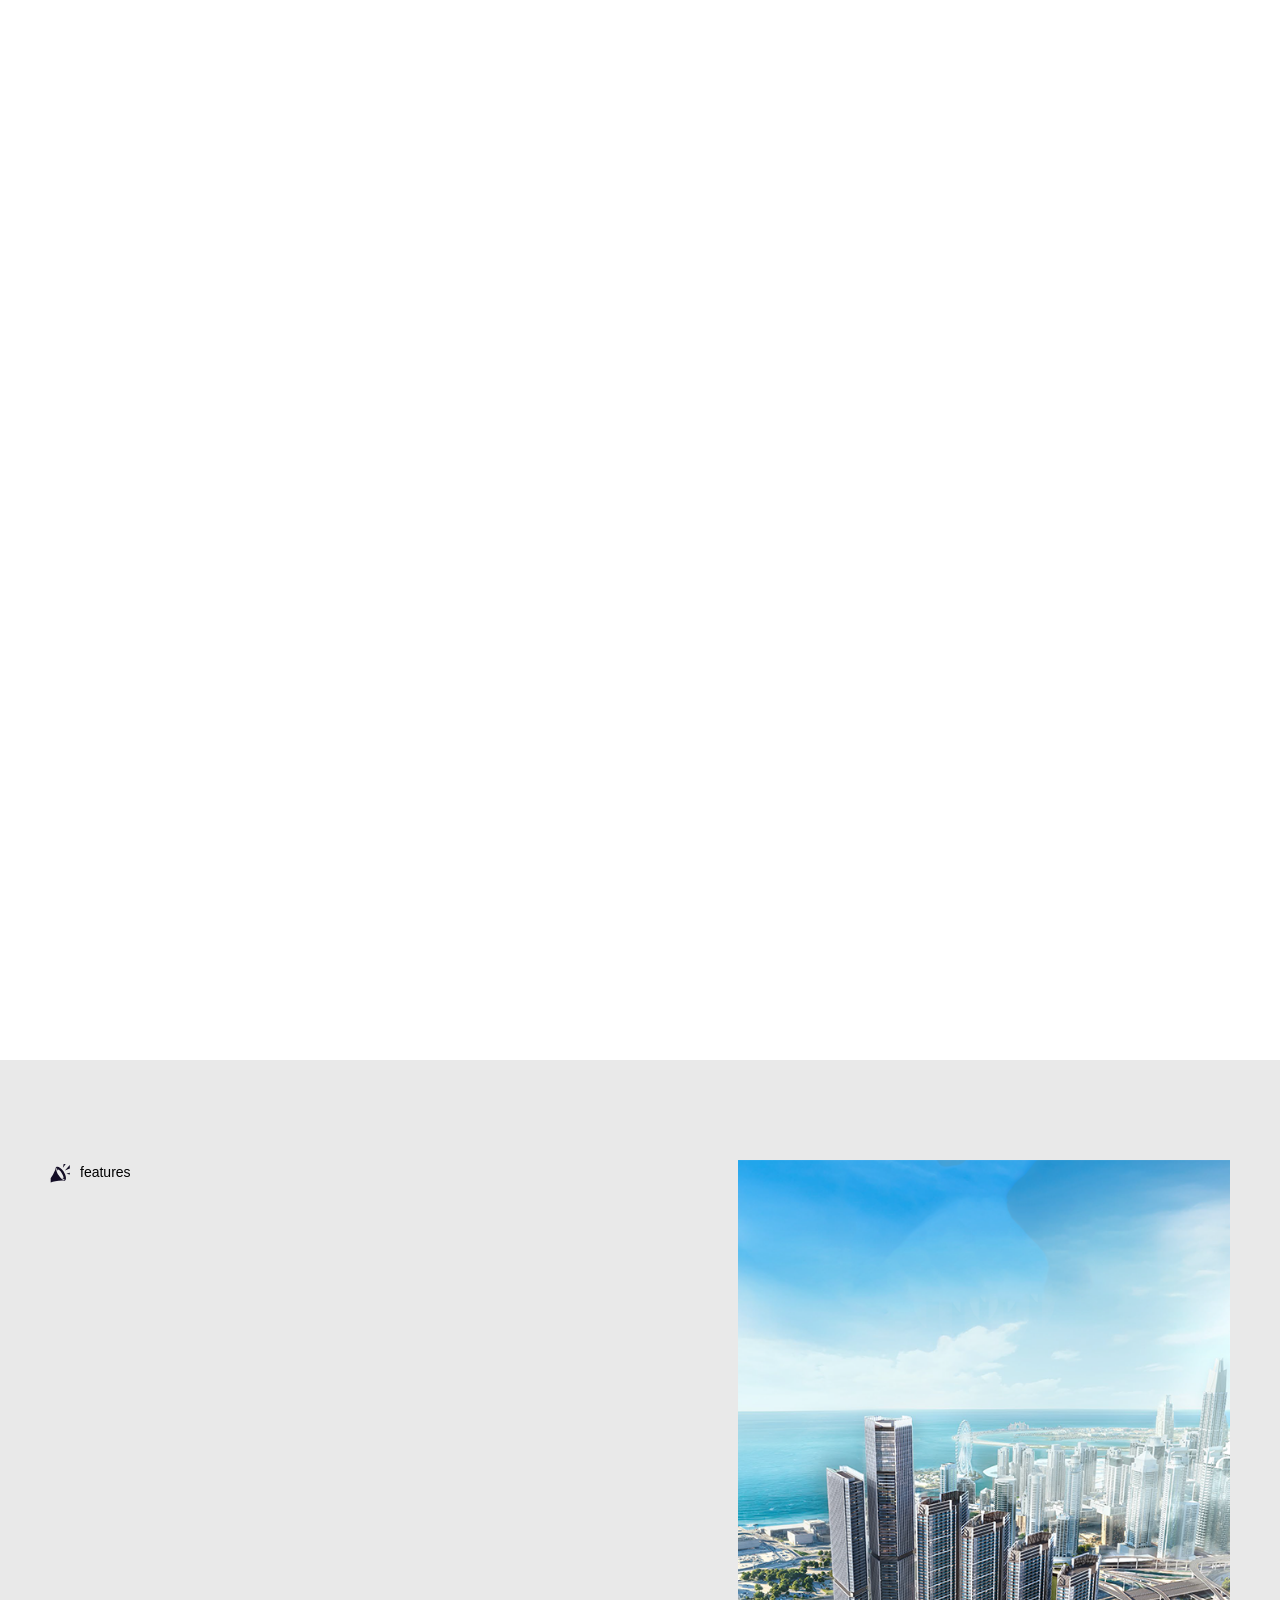
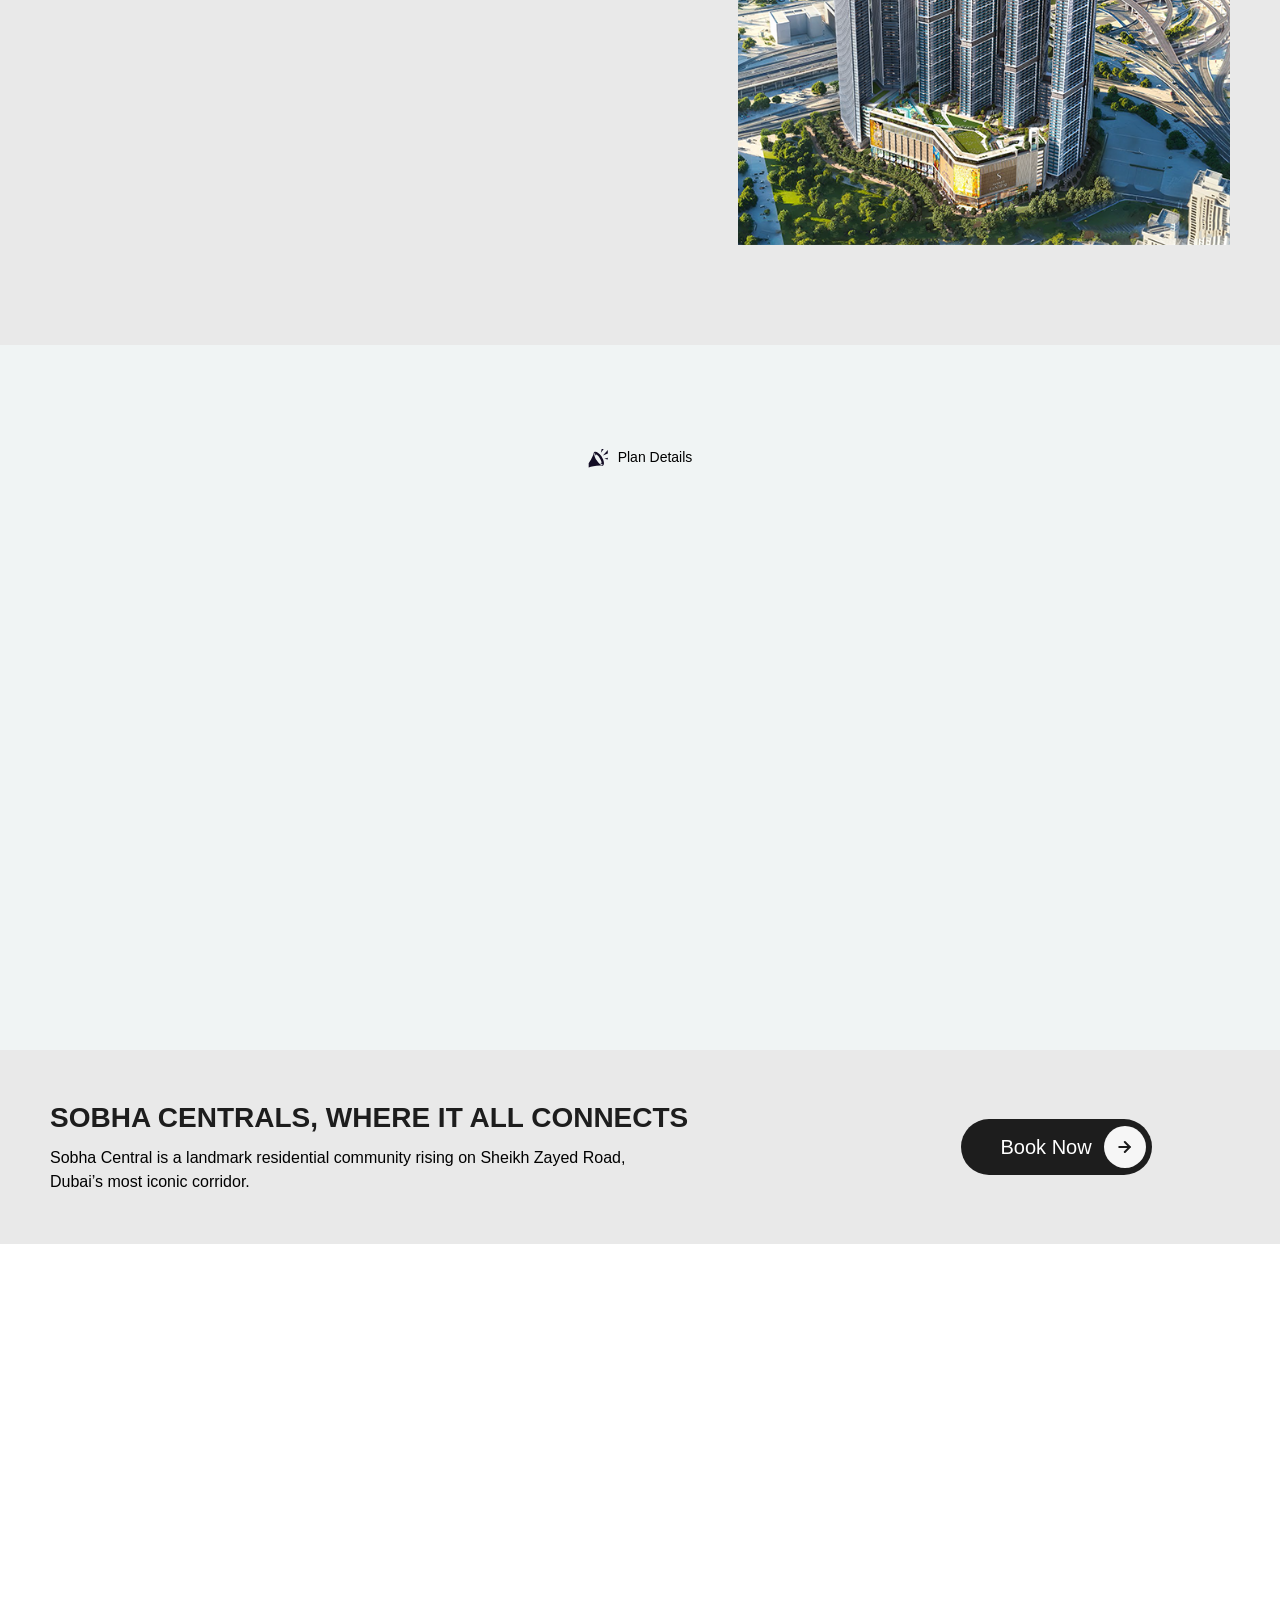
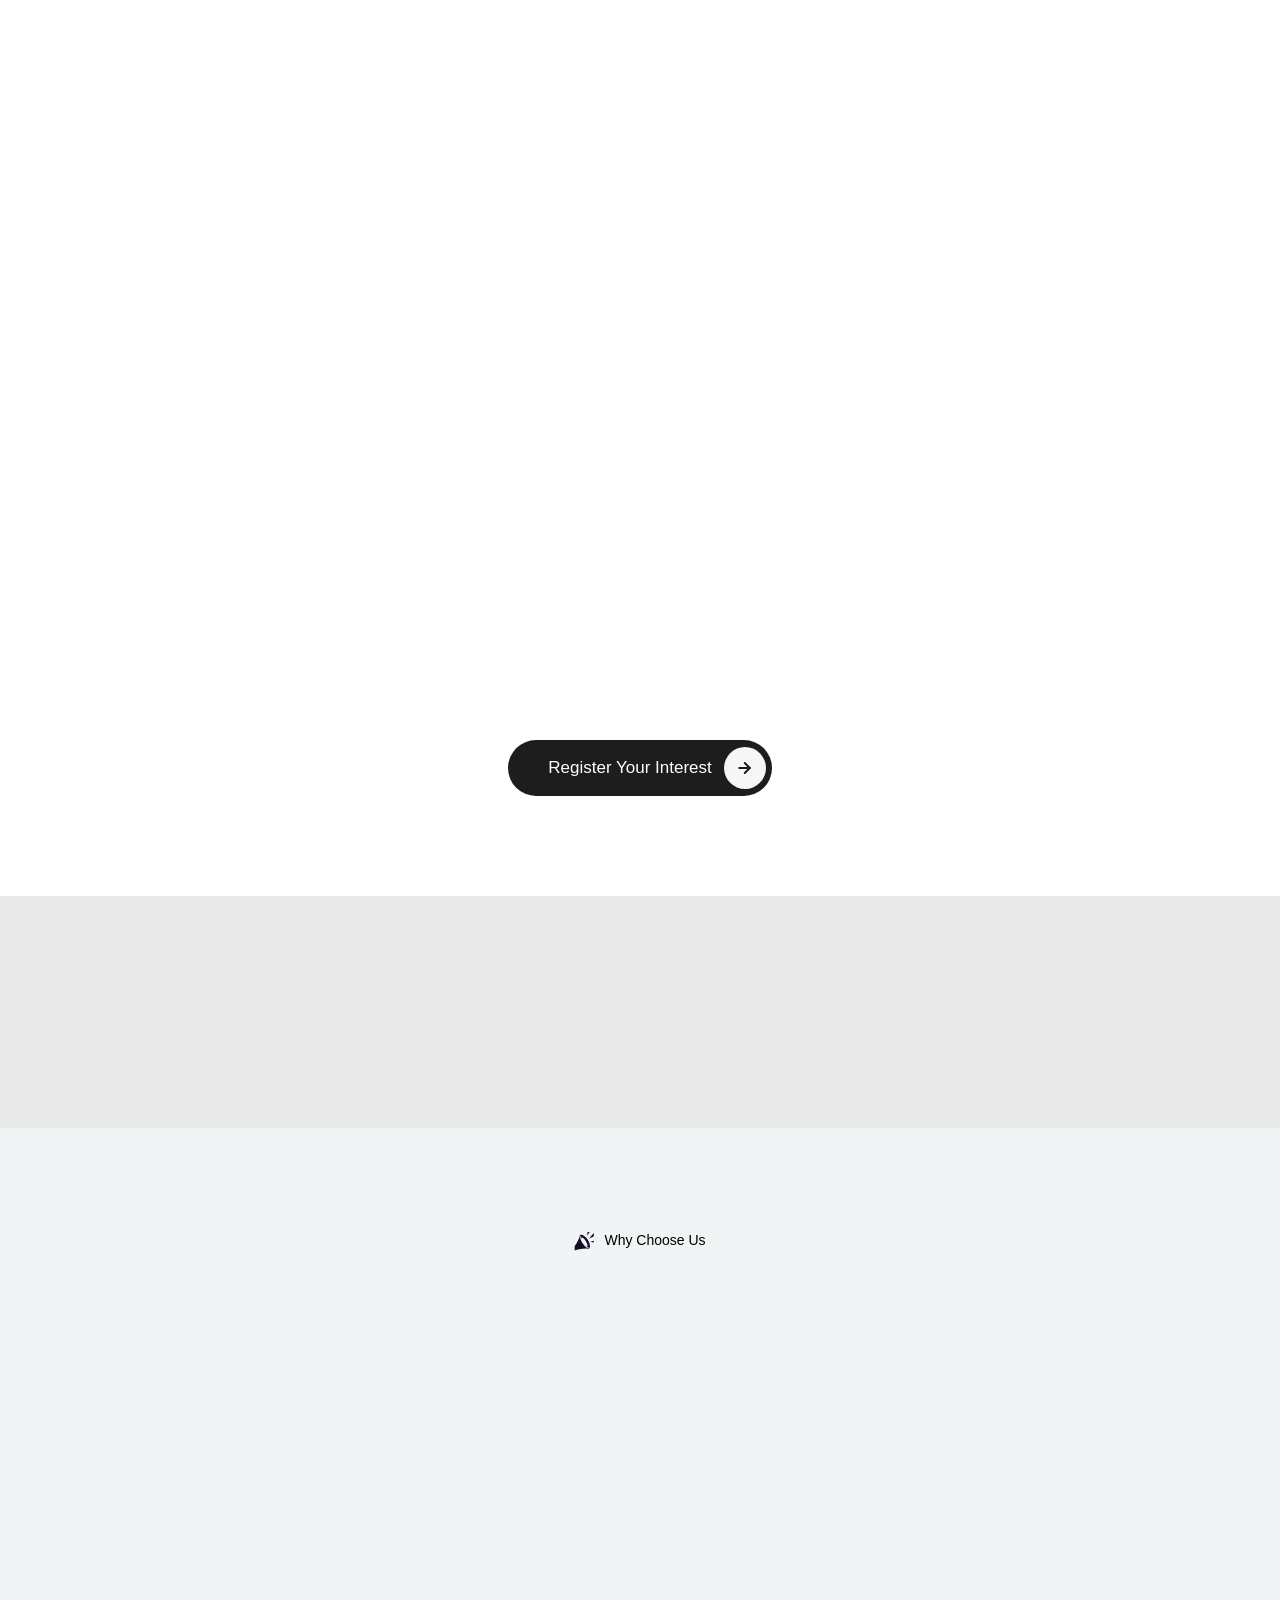
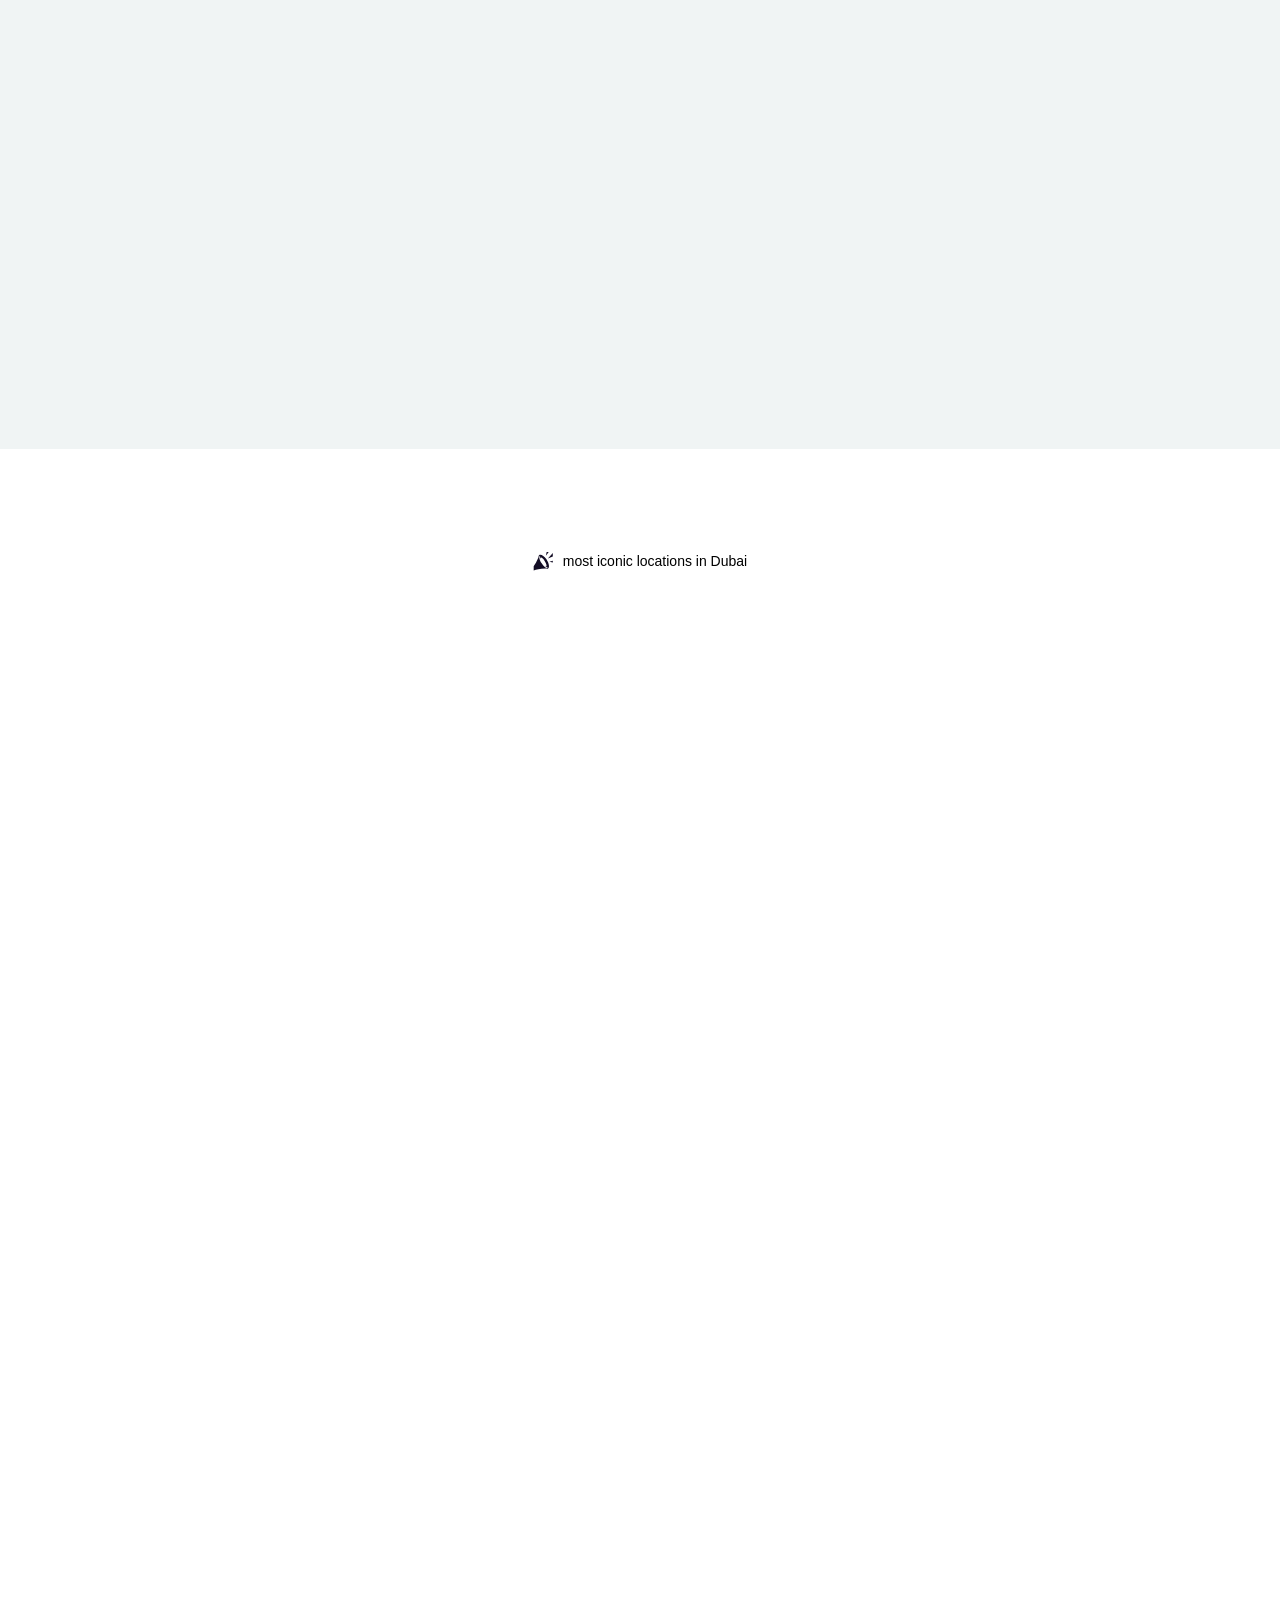
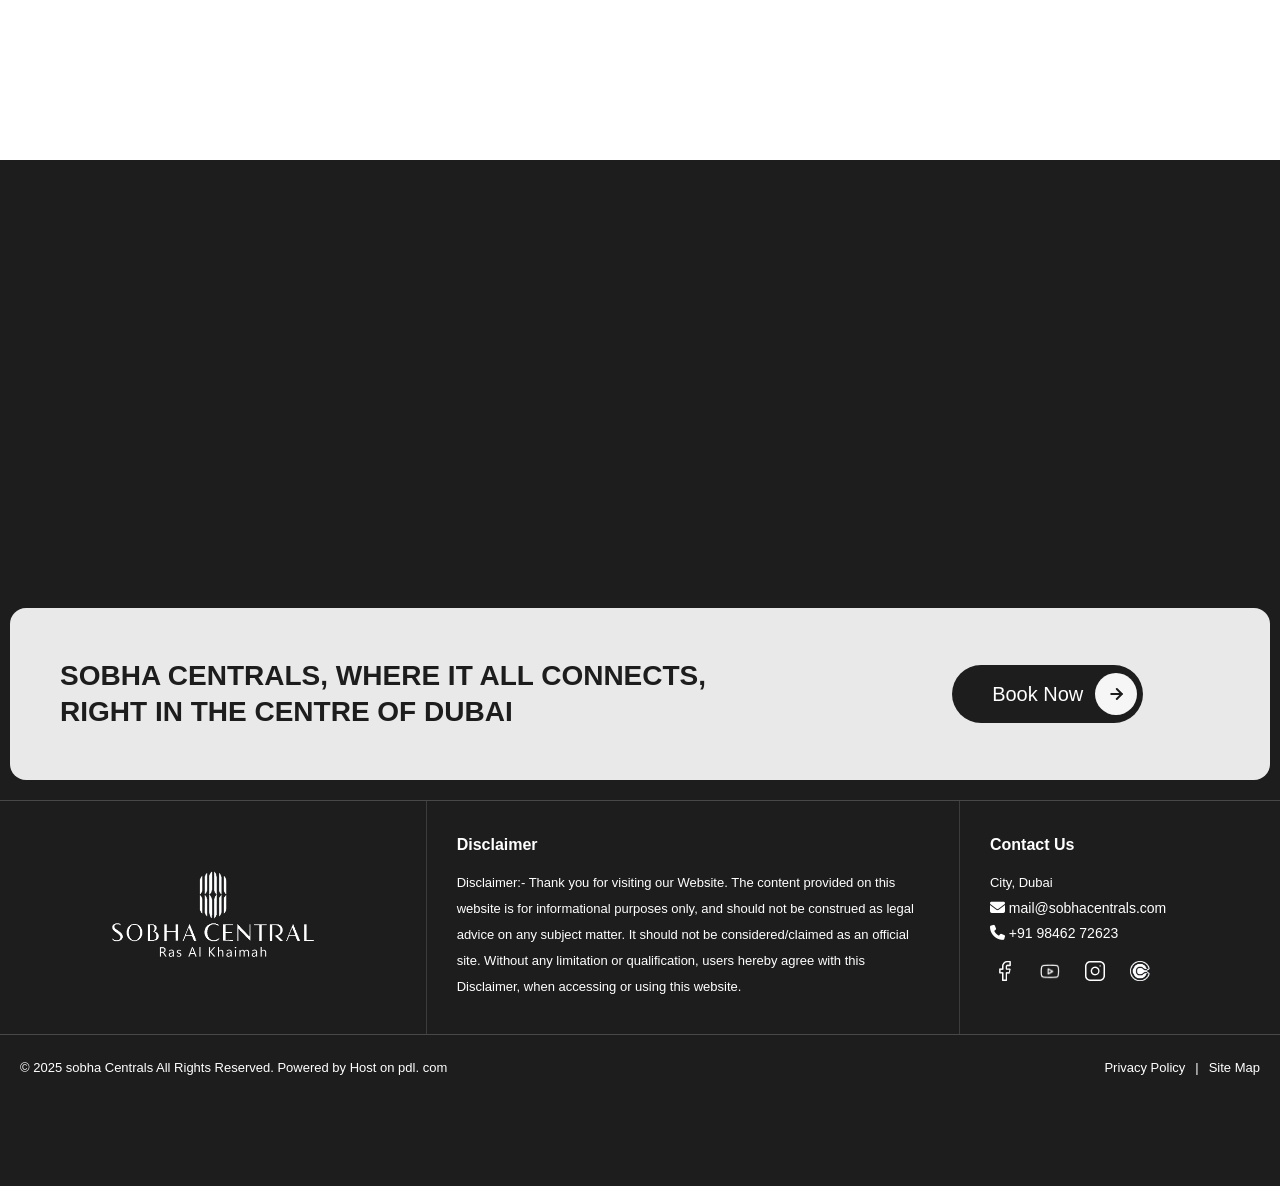
==== commit 1feb9a8b: "dwecweed" ====
--- a/index.html
+++ b/index.html
@@ -44,22 +44,22 @@
 				<div class="features-column" data-aos="fade-up" data-aos-delay="100">
 
 					<h5 class="text-white">Configuration</h5>
-					<h6 class=" mt-3 text-white">1 & 2 Bedroom Apartments</h6>
+					<h6 class=" mt-3 text-white">1 & 2 Bedroom Apt.</h6>
 				</div>
 
 				<div class="features-column" data-aos="fade-up" data-aos-delay="150">
 					<h5 class="text-white ">Total Units</h5>
 
-					<h6 class=" mt-3 text-white">~1225 UNITS</h6>
+					<h6 class=" mt-3 text-white">~1225 Units</h6>
 				</div>
 				<div class="features-column" data-aos="fade-up" data-aos-delay="200">
 					<h5 class="text-white ">Hand Over</h5>
 
-					<h6 class=" mt-3 text-white">ACD: DECEMBER 2029</h6>
+					<h6 class=" mt-3 text-white">December 2029</h6>
 				</div>
 				<div class="features-column features-column-btn">
 					<a href="booking-enquiry.html" class="button-site">
-						<h6>Book Now</h6>
+						<h6>Book Your Unit Now</h6>
 						<div class="btn-icon">
 							<svg width="13" height="12" viewBox="0 0 13 12" fill="none"
 								xmlns="http://www.w3.org/2000/svg">
@@ -399,83 +399,57 @@
 				</div>
 				<div class="amenities-row" data-aos="fade-up" data-aos-delay="150">
 					<div class="amenities-col">
-						<img src="images/amenities/breeze-spa.webp" alt="Tallest Residential Tower in Dubai  City">
-						<h5>sobha Centrals Spa</h5>
+						<img src="images/amenities/water-pool.png" alt="Tallest Residential Tower in Dubai  City">
+						<h5>Water Pool</h5>
 					</div>
 					<div class="amenities-col">
-						<img src="images/amenities/club-house.webp" alt="Tallest Residential Tower in Dubai  City">
-						<h5>Club House</h5>
+						<img src="images/amenities/movie-lawn.png" alt="Tallest Residential Tower in Dubai  City">
+						<h5>Movie Lawn</h5>
 					</div>
 					<div class="amenities-col">
-						<img src="images/amenities/indore-cinema.webp" alt="Tallest Residential Tower in Dubai  City">
-						<h5>Cinema</h5>
+						<img src="images/amenities/fitness.png" alt="Tallest Residential Tower in Dubai  City">
+						<h5>Fitness & Sports</h5>
 					</div>
 					<div class="amenities-col">
-						<img src="images/amenities/indore-gym.webp" alt="Tallest Residential Tower in Dubai  City">
-						<h5>Indore Gym</h5>
+						<img src="images/amenities/green-space.png" alt="Tallest Residential Tower in Dubai  City">
+						<h5>Green Spaces</h5>
 					</div>
 					<div class="amenities-col">
-						<img src="images/amenities/infinity-pool.webp" alt="Tallest Residential Tower in Dubai  City">
-						<h5>Infinity Pool</h5>
+						<img src="images/amenities/gym.png" alt="Tallest Residential Tower in Dubai  City">
+						<h5>Gym</h5>
 					</div>
 					<div class="amenities-col">
-						<img src="images/amenities/kids-day-care.webp" alt="Tallest Residential Tower in Dubai  City">
-						<h5>Kids Day Care</h5>
-					</div>
-					<div class="amenities-col">
-						<img src="images/amenities/running-track.webp" alt="Tallest Residential Tower in Dubai  City">
-						<h5>Running Track</h5>
-					</div>
-					<div class="amenities-col">
-						<img src="images/amenities/kids-pool.jpg" alt="Tallest Residential Tower in Dubai  City">
-						<h5>Kids Splash Pool</h5>
-					</div>
-					<div class="amenities-col">
-						<img src="images/amenities/swing2.jpg" alt="Tallest Residential Tower in Dubai  City">
-						<h5>Swing</h5>
-					</div>
-
-
-					<div class="amenities-col">
-						<img src="images/amenities/view-deck.jpg" alt="Tallest Residential Tower in Dubai  City">
-						<h5>View Deck</h5>
-					</div>
-					<div class="amenities-col">
-						<img src="images/amenities/lagoon.webp" alt="Tallest Residential Tower in Dubai  City">
-						<h5>sobha Centrals Lagoon</h5>
-					</div>
-					<div class="amenities-col">
-						<img src="images/amenities/hammok.jpg" alt="Tallest Residential Tower in Dubai  City">
-						<h5>Hammock BBQ</h5>
-					</div>
-
-
-
+						<img src="images/amenities/turf.png" alt="Tallest Residential Tower in Dubai  City">
+						<h5>Artificial Turf Play Mounds</h5>
+					</div>
+				
 
 
 				</div>
 				<div class="amenities-row-2" data-aos="fade-up" data-aos-delay="150">
 					<ul class="amenities-list">
-						<li>Kid’s Play Ground</li>
-						<li>Open Air Yoga</li>
-						<li>Sky Lounge</li>
-						<li>Cigar Lounge</li>
-						<li>Indoor Playstation</li>
-						<li>Cricket Court</li>
-						<li>Beach Sand Deck</li>
-						<li>Tennis Court</li>
-
-
-						<li>Pool Bar </li>
-						<li>Outdoor Gym</li>
-						<li>Table Tennis Zone </li>
-						<li>Prayer Hall</li>
+						<li>Children’s pool</li>
+						<li>Yoga studio</li>
+						<li>Leisure pool</li>
+						<li>Jacuzzi</li>
+						<li>Jogging track</li>
+						<li>Outdoor games</li>
+						<li>Indoor theatre</li>
+						<li>Business centre</li>
+						<li>Climbing walls </li>
+						<li>Multipurpose hall</li>
+						<li>Seating tree courtyard</li>
+						
+
+
+						<li>Family barbeque / gathering space</li>
+						
 
 					</ul>
 
 
 				</div>
-				<a href="booking-enquiry.html" class="button-site dark-btn"
+				<a href="booking-enquiry.html" class="button-site dark-btn" data-aos="fade-up" data-aos-delay="200"
 					style="margin-top: 30px; width: fit-content;margin-left: auto; margin-right:auto;">
 					<h6>Register Your Interest</h6>
 					<div class="btn-icon">
@@ -570,7 +544,7 @@
 					</div>
 				</div>
 				<div class="col-lg-5 col-md-6 about-left p-0">
-					<img src="images/about.jpg" alt="Tallest Residential Tower in Dubai  City">
+					<img src="images/about-bg.png" alt="Tallest Residential Tower in Dubai  City">
 				</div>
 			</div>
 		</section>
@@ -634,7 +608,7 @@
 						</div>
 
 					</div>
-					
+
 
 				</div>
 				<div class="table-container" data-aos="fade-up" data-aos-delay="200">
@@ -688,9 +662,9 @@
 		</section>
 
 
-	
-
-		
+
+
+
 		<section id="features" class="features2 ">
 			<div class="container">
 
@@ -771,13 +745,14 @@
 						<div class="swiper-slide" data-aos="fade-up">
 							<div class="property-card">
 								<div class="property-card-top">
-									<img src="images/property/studio.jpg" alt="Tallest Residential Tower in Dubai  City"
+									<img src="images/property/1bedroom.png" alt="Tallest Residential Tower in Dubai  City"
 										style="width:100%; height:auto;">
-									<!-- <h4>AED 1.3 M</h4> -->
-
+								
 								</div>
 								<div class="property-card-head">
-									<h5>STUDIO</h5>
+									<h5>1 BEDROOM APARTMENT</h5>
+									<h3>TYPE A</h3>
+
 
 								</div>
 								<div class="property-features">
@@ -786,48 +761,22 @@
 										Total Area (Sq.Ft)
 									</h6>
 									<span>|</span>
-									<h6>394 - 404</h6>
-								</div>
-								<h6 class="property-features-rate">AED 1.4 - 1.7 M - USD: 381212 - 462900</h6>
+									<h6>649 - 652</h6>
+								</div>
+								<!-- <h6 class="property-features-rate">AED 1.4 - 1.7 M - USD: 381212 - 462900</h6> -->
 							</div>
 						</div>
 						<div class="swiper-slide" data-aos="fade-up">
 							<div class="property-card">
 								<div class="property-card-top">
-									<img src="images/property/flexstudio.jpg"
-										alt="Tallest Residential Tower in Dubai  City" style="width:100%; height:auto;">
-									<!-- <h4>AED 1.3 M</h4> -->
-
+									<img src="images/property/1bedroom2.png" alt="Tallest Residential Tower in Dubai  City"
+										style="width:100%; height:auto;">
+								
 								</div>
 								<div class="property-card-head">
-									<h5>FLEX STUDIO</h5>
-
-								</div>
-								<div class="property-row">
-									<div class="property-features">
-										<h6>
-											<img src="images/squarefeet.png">
-											Total Area (Sq.Ft)
-										</h6>
-										<span>|</span>
-										<h6>414 - 478</h6>
-									</div>
-
-								</div>
-								<h6 class="property-features-rate">AED 1.7 - 1.95 M - USD: 462900 - 530973</h6>
-							</div>
-						</div>
-
-						<div class="swiper-slide" data-aos="fade-up">
-							<div class="property-card">
-								<div class="property-card-top">
-									<img src="images/property/flex-1bedroom.jpg"
-										alt="Tallest Residential Tower in Dubai  City" style="width:100%; height:auto;">
-									<!-- <h4>AED 1.3 M</h4> -->
-
-								</div>
-								<div class="property-card-head">
-									<h5>1 BEDROOM</h5>
+									<h5>1 BEDROOM APARTMENT</h5>
+									<h3>TYPE A - VARIANT 1</h3>
+
 
 								</div>
 								<div class="property-features">
@@ -836,21 +785,22 @@
 										Total Area (Sq.Ft)
 									</h6>
 									<span>|</span>
-									<h6>603 - 623</h6>
-								</div>
-								<h6 class="property-features-rate">AED 1.98 - 2.45 M - USD: 539142 - 667120</h6>
+									<h6>649 - 652</h6>
+								</div>
+								<!-- <h6 class="property-features-rate">AED 1.4 - 1.7 M - USD: 381212 - 462900</h6> -->
 							</div>
 						</div>
 						<div class="swiper-slide" data-aos="fade-up">
 							<div class="property-card">
 								<div class="property-card-top">
-									<img src="images/property/flex-1bedroom.jpg"
-										alt="Tallest Residential Tower in Dubai  City" style="width:100%; height:auto;">
-									<!-- <h4>AED 1.3 M</h4> -->
-
+									<img src="images/property/1bedroom3.png" alt="Tallest Residential Tower in Dubai  City"
+										style="width:100%; height:auto;">
+								
 								</div>
 								<div class="property-card-head">
-									<h5>FLEX 1 BEDROOM</h5>
+									<h5>1 BEDROOM APARTMENT</h5>
+									<h3>TYPE A - VARIANT 2</h3>
+
 
 								</div>
 								<div class="property-features">
@@ -859,21 +809,22 @@
 										Total Area (Sq.Ft)
 									</h6>
 									<span>|</span>
-									<h6>656 - 806</h6>
-								</div>
-								<h6 class="property-features-rate">AED 2.4 - 3 M - USD: 653505 - 816882</h6>
+									<h6>652 - 655</h6>
+								</div>
+								<!-- <h6 class="property-features-rate">AED 1.4 - 1.7 M - USD: 381212 - 462900</h6> -->
 							</div>
 						</div>
 						<div class="swiper-slide" data-aos="fade-up">
 							<div class="property-card">
 								<div class="property-card-top">
-									<img src="images/property/flex-bedroom-premium.jpg"
-										alt="Tallest Residential Tower in Dubai  City" style="width:100%; height:auto;">
-									<!-- <h4>AED 1.3 M</h4> -->
-
+									<img src="images/property/1bedroom4.png" alt="Tallest Residential Tower in Dubai  City"
+										style="width:100%; height:auto;">
+								
 								</div>
 								<div class="property-card-head">
-									<h5>FLEX 1 BEDROOМ Premium</h5>
+									<h5>1 BEDROOM APARTMENT</h5>
+									<h3>TYPE B</h3>
+
 
 								</div>
 								<div class="property-features">
@@ -882,22 +833,22 @@
 										Total Area (Sq.Ft)
 									</h6>
 									<span>|</span>
-									<h6>793 - 806</h6>
-								</div>
-								<h6 class="property-features-rate">AED 2.97 M - USD: 808713</h6>
-							</div>
-						</div>
-
+									<h6>656 - 660</h6>
+								</div>
+								<!-- <h6 class="property-features-rate">AED 1.4 - 1.7 M - USD: 381212 - 462900</h6> -->
+							</div>
+						</div>
 						<div class="swiper-slide" data-aos="fade-up">
 							<div class="property-card">
 								<div class="property-card-top">
-									<img src="images/property/2bedroom.jpg"
-										alt="Tallest Residential Tower in Dubai  City" style="width:100%; height:auto;">
-									<!-- <h4>AED 1.3 M</h4> -->
-
+									<img src="images/property/1bedroom5.png" alt="Tallest Residential Tower in Dubai  City"
+										style="width:100%; height:auto;">
+								
 								</div>
 								<div class="property-card-head">
-									<h5>2 BEDROOM PREMIUM</h5>
+									<h5>1 BEDROOM APARTMENT</h5>
+									<h3>TYPE B - VARIANT 1</h3>
+
 
 								</div>
 								<div class="property-features">
@@ -906,21 +857,22 @@
 										Total Area (Sq.Ft)
 									</h6>
 									<span>|</span>
-									<h6>1026 - 1277</h6>
-								</div>
-								<h6 class="property-features-rate">AED 4 M - USD: 1089176</h6>
+									<h6>655 - 658</h6>
+								</div>
+								<!-- <h6 class="property-features-rate">AED 1.4 - 1.7 M - USD: 381212 - 462900</h6> -->
 							</div>
 						</div>
 						<div class="swiper-slide" data-aos="fade-up">
 							<div class="property-card">
 								<div class="property-card-top">
-									<img src="images/property/kitchen.jpg"
-										alt="Tallest Residential Tower in Dubai  City" style="width:100%; height:auto;">
-									<!-- <h4>AED 1.3 M</h4> -->
-
+									<img src="images/property/1bedroom6.png" alt="Tallest Residential Tower in Dubai  City"
+										style="width:100%; height:auto;">
+								
 								</div>
 								<div class="property-card-head">
-									<h5>3 BEDROOM PREMIUM</h5>
+									<h5>1 BEDROOM APARTMENT</h5>
+									<h3>TYPE C</h3>
+
 
 								</div>
 								<div class="property-features">
@@ -929,21 +881,22 @@
 										Total Area (Sq.Ft)
 									</h6>
 									<span>|</span>
-									<h6>1769</h6>
-								</div>
-								<h6 class="property-features-rate">AED 5.5 M - USD: 1497617</h6>
+									<h6>694 - 698</h6>
+								</div>
+								<!-- <h6 class="property-features-rate">AED 1.4 - 1.7 M - USD: 381212 - 462900</h6> -->
 							</div>
 						</div>
 						<div class="swiper-slide" data-aos="fade-up">
 							<div class="property-card">
 								<div class="property-card-top">
-									<img src="images/property/kitchen.jpg"
-										alt="Tallest Residential Tower in Dubai  City" style="width:100%; height:auto;">
-									<!-- <h4>AED 1.3 M</h4> -->
-
+									<img src="images/property/1bedroom7.png" alt="Tallest Residential Tower in Dubai  City"
+										style="width:100%; height:auto;">
+								
 								</div>
 								<div class="property-card-head">
-									<h5>4 BEDROOM PREMIUM</h5>
+									<h5>1 BEDROOM APARTMENT</h5>
+									<h3>TYPE D</h3>
+
 
 								</div>
 								<div class="property-features">
@@ -952,27 +905,22 @@
 										Total Area (Sq.Ft)
 									</h6>
 									<span>|</span>
-									<a href="https://calendly.com/Damaccity/60min" target="_blank" class="text-16"
-										style=" display: flex; align-items: center;">
-										On Request
-										<i class="fas fa-arrow-right"
-											style="margin-left:10px; color: rgb(62, 62, 62); font-size: 16px!important;"></i>
-
-									</a>
-								</div>
-								<h6 class="property-features-rate">AED 11.5 M - USD: 3131381</h6>
+									<h6>784 - 787</h6>
+								</div>
+								<!-- <h6 class="property-features-rate">AED 1.4 - 1.7 M - USD: 381212 - 462900</h6> -->
 							</div>
 						</div>
 						<div class="swiper-slide" data-aos="fade-up">
 							<div class="property-card">
 								<div class="property-card-top">
-									<img src="images/property/kitchen.jpg"
-										alt="Tallest Residential Tower in Dubai  City" style="width:100%; height:auto;">
-									<!-- <h4>AED 1.3 M</h4> -->
-
+									<img src="images/property/1bedroom8.png" alt="Tallest Residential Tower in Dubai  City"
+										style="width:100%; height:auto;">
+								
 								</div>
 								<div class="property-card-head">
-									<h5>sobha Centrals Villas</h5>
+									<h5>1 BEDROOM APARTMENT</h5>
+									<h3>TYPE D - VARIANT 1</h3>
+
 
 								</div>
 								<div class="property-features">
@@ -981,72 +929,114 @@
 										Total Area (Sq.Ft)
 									</h6>
 									<span>|</span>
-									<a href="https://calendly.com/Damaccity/60min" target="_blank" class="text-16"
-										style=" display: flex; align-items: center;">
-										On Request
-										<i class="fas fa-arrow-right"
-											style="margin-left:10px; color: rgb(62, 62, 62); font-size: 16px!important;"></i>
-
-									</a>
-
-								</div>
-								<h6 class="property-features-rate">AED 30 M - USD: 8168822</h6>
-							</div>
-						</div>
+									<h6>787 - 791</h6>
+								</div>
+								<!-- <h6 class="property-features-rate">AED 1.4 - 1.7 M - USD: 381212 - 462900</h6> -->
+							</div>
+						</div>
+						<div class="swiper-slide" data-aos="fade-up">
+							<div class="property-card">
+								<div class="property-card-top">
+									<img src="images/property/1bedroom9.png" alt="Tallest Residential Tower in Dubai  City"
+										style="width:100%; height:auto;">
+								
+								</div>
+								<div class="property-card-head">
+									<h5>1 BEDROOM APARTMENT</h5>
+									<h3>TYPE D - VARIANT 2</h3>
+
+
+								</div>
+								<div class="property-features">
+									<h6>
+										<img src="images/squarefeet.png">
+										Total Area (Sq.Ft)
+									</h6>
+									<span>|</span>
+									<h6>782 - 787</h6>
+								</div>
+								<!-- <h6 class="property-features-rate">AED 1.4 - 1.7 M - USD: 381212 - 462900</h6> -->
+							</div>
+						</div>
+						<div class="swiper-slide" data-aos="fade-up">
+							<div class="property-card">
+								<div class="property-card-top">
+									<img src="images/property/1bedroom10.png" alt="Tallest Residential Tower in Dubai  City"
+										style="width:100%; height:auto;">
+								
+								</div>
+								<div class="property-card-head">
+									<h5>1 BEDROOM APARTMENT</h5>
+									<h3>TYPE D - VARIANT 3</h3>
+
+
+								</div>
+								<div class="property-features">
+									<h6>
+										<img src="images/squarefeet.png">
+										Total Area (Sq.Ft)
+									</h6>
+									<span>|</span>
+									<h6>782 - 787</h6>
+								</div>
+								<!-- <h6 class="property-features-rate">AED 1.4 - 1.7 M - USD: 381212 - 462900</h6> -->
+							</div>
+						</div>
+			
 
 					</div>
 					<div class="swiper-pagination"></div>
 				</div>
 				<div class="container" style="margin-top: 100px;">
-				<div class="location-header">
-					<div>
-						<div class=""
-							style="display: flex; align-items: center; gap: 10px; justify-content: center; margin-bottom: 10px;">
-							<svg width="20" height="20" viewBox="0 0 25 24" fill="none"
-								xmlns="http://www.w3.org/2000/svg">
-								<path
-									d="M17.0742 0.86853L16.0966 5.58161L19.6848 0.86853H17.0742ZM24.7565 1.85392L18.6755 8.84619L24.7565 6.31989V1.85392ZM9.19522 4.23193C9.16211 4.23246 9.12956 4.23372 9.0968 4.23525C8.61387 4.2575 8.16395 4.37421 7.79238 4.63566C6.93093 5.24169 7.21881 6.59506 6.63559 7.96289C4.64293 12.636 2.62996 16.0252 0.851196 18.5263V23.9777C3.97841 22.8521 8.63611 21.6856 15.4428 21.4513C16.8711 21.4023 17.9681 22.1148 18.8246 21.5124C20.939 20.0249 20.1735 15.0541 17.1346 10.3953C16.9446 10.1042 16.7677 9.80785 16.5696 9.53342C14.193 6.24142 11.282 4.20287 9.19511 4.23203L9.19522 4.23193ZM8.92227 5.52392C8.57919 6.25656 8.90135 7.83685 9.73162 9.78222C9.46959 8.79999 9.49356 8.08723 9.86807 7.85083C10.6869 7.33392 12.8669 9.28388 14.7367 12.2064C16.6065 15.1287 17.4582 17.917 16.6395 18.4339C16.3026 18.6466 15.7351 18.4412 15.0541 17.923C16.4616 19.4045 17.732 20.2702 18.512 20.2252C18.4214 20.3924 18.3254 20.5545 18.1819 20.6554C16.8159 21.6165 13.5225 19.0602 10.8361 14.942C8.14973 10.8237 7.0849 6.69747 8.45092 5.73649C8.59092 5.63809 8.74463 5.55055 8.92227 5.52392ZM24.7565 11.6181L20.456 13.0649L24.7565 13.7423V11.6181Z"
-									fill="#130d25"></path>
-							</svg>
-							CONFIGURATIONS
-						</div>
-						<h4 class="heading text-site-info center-h4" style=" max-width: 600px;" data-aos="fade-up">
-							CONFIGURATIONS
-						</h4>
-					</div>
-
-
-
-				</div>
-				<table data-aos="fade-up" style="max-width: 1000px; margin: auto;">
-					<thead>
-						<tr>
-							<th>Configuration</th>
-							<th>Min Area (Sq Ft)</th>
-							<th>Max Area (Sq Ft)</th>
-							<th>Starting Price (AED)</th>
-
-						</tr>
-					</thead>
-					<tbody>
-						<tr>
-							<td>1 Bedroom</td>
-							<td>495.14</td>
-							<td>748.85</td>
-							<td>1.40 MN</td>
-
-						</tr>
-						<tr>
-							<td>2 Bedroom</td>
-							<td>852.39</td>
-							<td>872.20</td>
-							<td>2.47 MN</td>
-
-						</tr>
-					</tbody>
-				</table>
-
-			</div>
+					<div class="location-header">
+						<div>
+							<!-- <div class=""
+								style="display: flex; align-items: center; gap: 10px; justify-content: center; margin-bottom: 10px;">
+								<svg width="20" height="20" viewBox="0 0 25 24" fill="none"
+									xmlns="http://www.w3.org/2000/svg">
+									<path
+										d="M17.0742 0.86853L16.0966 5.58161L19.6848 0.86853H17.0742ZM24.7565 1.85392L18.6755 8.84619L24.7565 6.31989V1.85392ZM9.19522 4.23193C9.16211 4.23246 9.12956 4.23372 9.0968 4.23525C8.61387 4.2575 8.16395 4.37421 7.79238 4.63566C6.93093 5.24169 7.21881 6.59506 6.63559 7.96289C4.64293 12.636 2.62996 16.0252 0.851196 18.5263V23.9777C3.97841 22.8521 8.63611 21.6856 15.4428 21.4513C16.8711 21.4023 17.9681 22.1148 18.8246 21.5124C20.939 20.0249 20.1735 15.0541 17.1346 10.3953C16.9446 10.1042 16.7677 9.80785 16.5696 9.53342C14.193 6.24142 11.282 4.20287 9.19511 4.23203L9.19522 4.23193ZM8.92227 5.52392C8.57919 6.25656 8.90135 7.83685 9.73162 9.78222C9.46959 8.79999 9.49356 8.08723 9.86807 7.85083C10.6869 7.33392 12.8669 9.28388 14.7367 12.2064C16.6065 15.1287 17.4582 17.917 16.6395 18.4339C16.3026 18.6466 15.7351 18.4412 15.0541 17.923C16.4616 19.4045 17.732 20.2702 18.512 20.2252C18.4214 20.3924 18.3254 20.5545 18.1819 20.6554C16.8159 21.6165 13.5225 19.0602 10.8361 14.942C8.14973 10.8237 7.0849 6.69747 8.45092 5.73649C8.59092 5.63809 8.74463 5.55055 8.92227 5.52392ZM24.7565 11.6181L20.456 13.0649L24.7565 13.7423V11.6181Z"
+										fill="#130d25"></path>
+								</svg>
+								CONFIGURATIONS
+							</div> -->
+							<h4 class="heading text-site-info center-h4" style=" max-width: 600px;" data-aos="fade-up">
+								CONFIGURATIONS
+							</h4>
+						</div>
+
+
+
+					</div>
+					<table data-aos="fade-up" style="max-width: 1000px; margin: auto;">
+						<thead>
+							<tr>
+								<th>Configuration</th>
+								<th>Min Area (Sq Ft)</th>
+								<th>Max Area (Sq Ft)</th>
+								<th>Starting Price (AED)</th>
+
+							</tr>
+						</thead>
+						<tbody>
+							<tr>
+								<td>1 Bedroom</td>
+								<td>495.14</td>
+								<td>748.85</td>
+								<td>1.40 MN</td>
+
+							</tr>
+							<tr>
+								<td>2 Bedroom</td>
+								<td>852.39</td>
+								<td>872.20</td>
+								<td>2.47 MN</td>
+
+							</tr>
+						</tbody>
+					</table>
+
+				</div>
 
 			</div>
 			<div class="container">
@@ -1075,7 +1065,7 @@
 						<div>
 							<h5 class="text-site-info"> G+60 TO G+94
 							</h5>
-							<h6 class=" mt-3">6 INTERCONNECTED TOWERS</h6>
+							<h6 class=" mt-3">6 Interconnected Towers</h6>
 						</div>
 					</div>
 					<div class="features-column" data-aos="fade-up" data-aos-delay="100">
@@ -1114,19 +1104,22 @@
 
 		<section id="why_invest" class="why-invest">
 			<div class="container">
-				<div class="plan-intro">
-					<div class=""
-						style="display: flex; align-items: center; justify-content: center; gap: 10px;margin-bottom: 10px;">
-						<svg width="20" height="20" viewBox="0 0 25 24" fill="none" xmlns="http://www.w3.org/2000/svg">
-							<path
-								d="M17.0742 0.86853L16.0966 5.58161L19.6848 0.86853H17.0742ZM24.7565 1.85392L18.6755 8.84619L24.7565 6.31989V1.85392ZM9.19522 4.23193C9.16211 4.23246 9.12956 4.23372 9.0968 4.23525C8.61387 4.2575 8.16395 4.37421 7.79238 4.63566C6.93093 5.24169 7.21881 6.59506 6.63559 7.96289C4.64293 12.636 2.62996 16.0252 0.851196 18.5263V23.9777C3.97841 22.8521 8.63611 21.6856 15.4428 21.4513C16.8711 21.4023 17.9681 22.1148 18.8246 21.5124C20.939 20.0249 20.1735 15.0541 17.1346 10.3953C16.9446 10.1042 16.7677 9.80785 16.5696 9.53342C14.193 6.24142 11.282 4.20287 9.19511 4.23203L9.19522 4.23193ZM8.92227 5.52392C8.57919 6.25656 8.90135 7.83685 9.73162 9.78222C9.46959 8.79999 9.49356 8.08723 9.86807 7.85083C10.6869 7.33392 12.8669 9.28388 14.7367 12.2064C16.6065 15.1287 17.4582 17.917 16.6395 18.4339C16.3026 18.6466 15.7351 18.4412 15.0541 17.923C16.4616 19.4045 17.732 20.2702 18.512 20.2252C18.4214 20.3924 18.3254 20.5545 18.1819 20.6554C16.8159 21.6165 13.5225 19.0602 10.8361 14.942C8.14973 10.8237 7.0849 6.69747 8.45092 5.73649C8.59092 5.63809 8.74463 5.55055 8.92227 5.52392ZM24.7565 11.6181L20.456 13.0649L24.7565 13.7423V11.6181Z"
-								fill="#130d25"></path>
-						</svg>
-						Why Choose Us
-					</div>
-
-					<h4 class="heading text-site-info center-h4" data-aos="fade-up">Why invest in sobha Centrals</h4>
-
+				<div class="plan-intro" style="padding-bottom: 40px;">
+					<div>
+						<div class=""
+							style="display: flex; align-items: center; justify-content: center; gap: 10px;margin-bottom: 10px;">
+							<svg width="20" height="20" viewBox="0 0 25 24" fill="none"
+								xmlns="http://www.w3.org/2000/svg">
+								<path
+									d="M17.0742 0.86853L16.0966 5.58161L19.6848 0.86853H17.0742ZM24.7565 1.85392L18.6755 8.84619L24.7565 6.31989V1.85392ZM9.19522 4.23193C9.16211 4.23246 9.12956 4.23372 9.0968 4.23525C8.61387 4.2575 8.16395 4.37421 7.79238 4.63566C6.93093 5.24169 7.21881 6.59506 6.63559 7.96289C4.64293 12.636 2.62996 16.0252 0.851196 18.5263V23.9777C3.97841 22.8521 8.63611 21.6856 15.4428 21.4513C16.8711 21.4023 17.9681 22.1148 18.8246 21.5124C20.939 20.0249 20.1735 15.0541 17.1346 10.3953C16.9446 10.1042 16.7677 9.80785 16.5696 9.53342C14.193 6.24142 11.282 4.20287 9.19511 4.23203L9.19522 4.23193ZM8.92227 5.52392C8.57919 6.25656 8.90135 7.83685 9.73162 9.78222C9.46959 8.79999 9.49356 8.08723 9.86807 7.85083C10.6869 7.33392 12.8669 9.28388 14.7367 12.2064C16.6065 15.1287 17.4582 17.917 16.6395 18.4339C16.3026 18.6466 15.7351 18.4412 15.0541 17.923C16.4616 19.4045 17.732 20.2702 18.512 20.2252C18.4214 20.3924 18.3254 20.5545 18.1819 20.6554C16.8159 21.6165 13.5225 19.0602 10.8361 14.942C8.14973 10.8237 7.0849 6.69747 8.45092 5.73649C8.59092 5.63809 8.74463 5.55055 8.92227 5.52392ZM24.7565 11.6181L20.456 13.0649L24.7565 13.7423V11.6181Z"
+									fill="#130d25"></path>
+							</svg>
+							Why Choose Us
+						</div>
+
+						<h4 class="heading text-site-info center-h4" data-aos="fade-up">Why invest in sobha Centrals
+						</h4>
+					</div>
 				</div>
 
 				<div class="investment-grid">
@@ -1169,7 +1162,7 @@
 
 					<!-- Center Card -->
 					<div class="center-card" data-aos="fade-up" data-aos-delay="100">
-						<img src="images/blue-print.png" alt="logo">
+						
 
 					</div>
 					<div class="why-invest-card" data-aos="fade-left" data-aos-delay="150">
@@ -1274,51 +1267,39 @@
 
 
 					<div class="newst-second-row aos-init aos-animate">
-						
+
 						<div>
-							<img src="images/location.png" alt="location" width="14">
+							<img src="images/location.png" alt="location" width="24" height="14">
 							<div>Located on Sheikh Zayed Road</div>
 						</div>
 						<div>
-							<img src="images/location.png" alt="location" width="14">
+							<img src="images/subway.png" alt="location" width="24">
 							<div>5 minutes away from the Jebel Ali metro station</div>
 						</div>
-						<!-- <div>
-							<img src="images/location.png" alt="location" width="14">
-							<div>Six interconnected residential towers connected through a circulation path joining all
-								the ameniti</div>
-						</div>
+
 						<div>
-							<img src="images/location.png" alt="location" width="14">
-							<div>The project delivers mixed use versatility with residential, retail, healthcare, and
-								office offerings</div>
-						</div> -->
+							<img src="images/palm-jumeirah.png" alt="location" width="24">
+							<div>1 Hour away from the Palm Jumeirah</div>
+						</div>
 						<div>
-							<img src="images/location.png" alt="location" width="14">
-							<div>Panoramic views of the JLT skyline, Dubai Marina, Bluewaters and The Palm</div>
-						</div>
-						<!-- <div>
-							<img src="images/location.png" alt="location" width="14">
-							<div>1 and 2 bedroom apartments ranging from 568.33 sq. ft. to 1,553.98 sq. ft.</div>
-						</div> -->
+							<img src="images/burj-khalifa.png" alt="location" width="26">
+							<div>1 Hour away from the Burj Khalifa</div>
+						</div>
 						<div>
-							<img src="images/location.png" alt="location" width="14">
-							<div>Large urban park on the podium level offering elevated amenities</div>
+							<img src="images/airplane.png" alt="location" width="24">
+							<div>Nearest airport: Ras Al Khaimah International Airport (RKT), about 20–25 km away.</div>
 						</div>
 						<div>
-							<img src="images/location.png" alt="location" width="14">
-							<div>Retail outlets including a full-fledged shopping mall</div>
-						</div>
-						<div>
-							<img src="images/location.png" alt="location" width="14">
-							<div>A dedicated fly-out bridge from the SZR intersection directly to the 2nd floor</div>
-						</div>
-						
-
-					</div>
-				</div>
-			</div>
-			
+							<img src="images/road.png" alt="location" width="24">
+							<div> offering seamless access to Downtown, Dubai Marina, DIFC, other major city landmarks.
+							</div>
+						</div>
+
+
+					</div>
+				</div>
+			</div>
+
 		</section>
 	</div>
 
@@ -1328,8 +1309,9 @@
 		<section id="map" style="width: 100%">
 
 
+
 			<iframe
-				src="https://www.google.com/maps/embed?pb=!1m17!1m12!1m3!1d3608.0732873220054!2d55.26788307538404!3d25.268119977665418!2m3!1f0!2f0!3f0!3m2!1i1024!2i768!4f13.1!3m2!1m1!2zMjXCsDE2JzA1LjIiTiA1NcKwMTYnMTMuNyJF!5e0!3m2!1sen!2sin!4v1758193880522!5m2!1sen!2sin"
+				src="https://www.google.com/maps/embed?pb=!1m18!1m12!1m3!1d40887.25374286281!2d55.11140612851114!3d25.069453360157684!2m3!1f0!2f0!3f0!3m2!1i1024!2i768!4f13.1!3m3!1m2!1s0x3e5f130008b1292b%3A0x1ec9f3425ea57fe8!2sSobha%20Central!5e0!3m2!1sen!2sin!4v1770741837764!5m2!1sen!2sin"
 				width="100%" height="400" style="border:0;" allowfullscreen="" loading="lazy"
 				referrerpolicy="no-referrer-when-downgrade"></iframe>
 		</section>
@@ -1340,12 +1322,12 @@
 					<div class="container">
 
 						<div class="row" style="align-items: center; gap: 20px;">
-							<div class="col-12 col-lg-7 aos-init aos-animate" data-aos="fade-up" data-aos-delay="50">
-								<h3 class="text-28 text-left text-site-info" style="max-width: 660px;">SOBHA CENTRALS,
-									WHERE IT ALL CONNECTS</h3>
-
-							</div>
-							<div class="col-12 col-lg-4 aos-init aos-animate" data-aos="fade-up" data-aos-delay="200">
+							<div class="col-12 col-lg-7">
+								<h3 class="text-28 text-left text-site-info" style="max-width: 660px; text-transform: uppercase;">SOBHA CENTRALS,
+									WHERE IT ALL CONNECTS, RIGHT IN the Centre of Dubai</h3>
+
+							</div>
+							<div class="col-12 col-lg-4 ">
 								<a href="booking-enquiry.html" class="button-site dark-btn">
 									<h6>Book Now</h6>
 									<div class="btn-icon">
@@ -1369,7 +1351,7 @@
 			<div class="row second-footer">
 				<div class="col-lg-4  col-md-8  col-sm-6 footer-column logo-footer-column">
 					<div class="logo-footer">
-						<img src="images/logo-white.png" alt="Tallest Residential Tower in Dubai  City">
+						<img src="images/logo-white-center.png" alt="Tallest Residential Tower in Dubai  City">
 					</div>
 
 
--- a/css/style.css
+++ b/css/style.css
@@ -17,7 +17,6 @@
     align-items: center;
     justify-content: space-between;
     padding: 16px;
-    max-width: 250px;
     margin: 0 auto;
 }
 .sticky-bar .button-site h6{
@@ -35,7 +34,7 @@
     line-height: 20px;
 }
 .sticky-bar h6{
-    color: var(--main-color3);
+    color: #ffee04;
 }
 header {
     position: fixed;
@@ -844,14 +843,20 @@
     aspect-ratio: 1/.7;
     object-fit: cover;
     display: block;
-}
-
-.property-card-head h5 {
+  filter: brightness(.9);;
+}
+
+.property-card-head h3 {
     font-size: 22px;
     line-height: 30px;
-}
-
-
+    font-weight: 500;
+    margin-top: 5px;
+}
+
+.property-card-head h5 {
+    font-size: 16px;
+    line-height: 20px;
+}
 .property-row {
     display: flex;
     align-items: center;
@@ -912,7 +917,7 @@
 }
 
 .property-card:hover .property-card-top img {
-    transform: scale(1.1) rotate(2deg);
+    transform: translateY(-5px);
 }
 
 .properties-head {
@@ -953,6 +958,7 @@
     display: grid !important;
     grid-template-columns: 1fr 1fr 1fr 1fr;
     gap: 20px;
+    padding: 0 20px;
 }
 
 .features2 {
@@ -1109,7 +1115,7 @@
     gap: 10px;
     background: var(--main-color);
     width: fit-content;
-    padding: 40px;
+    padding: 25px;
     border-radius: 10px;
     color: white;
     line-height: 20px;
@@ -1121,12 +1127,23 @@
 }
 .newst-second-row > div{
     display: flex;
+    /* flex-direction: column; */
     gap: 10px;
     height: fit-content;
+    margin-bottom: 20px;
+    background: white;
+    color: black;
+    padding: 20px;
+    border-radius: 14px;
 }
 .newst-second-row > div img{
 
     height: fit-content;
+    width: 24px;
+    height: 24px;
+    object-fit: contain;
+    filter: invert(1);
+    margin-top: 5px;
 }
 .location-row{
     display: grid;
@@ -1303,7 +1320,7 @@
 
 .amenities-row {
     display: grid;
-    grid-template-columns: 1fr 1fr 1fr 1fr;
+    grid-template-columns: 1fr 1fr 1fr;
     flex-wrap: wrap;
     gap: 15px;
     justify-content: center;
@@ -1313,7 +1330,7 @@
 
 .amenities-col img {
     width: 100%;
-    aspect-ratio: 2/1.3;
+    /* aspect-ratio: 2/1.3; */
     object-fit: cover;
     display: block;
 }
@@ -1696,14 +1713,13 @@
 }
 
 .investment-grid>div {
-    border-radius: 20px;
     overflow: hidden;
     height: 100%;
     display: flex;
+    gap: 20px;
     flex-direction: column;
     justify-content: space-between;
-    background-color: white;
-    padding: 20px;
+
 }
 
 .card {
@@ -1712,6 +1728,10 @@
     display: flex;
     gap: 10px;
     transition: all 0.3s ease;
+        background-color: white;
+    padding: 20px;
+    border-radius: 20px;
+
 }
 
 .card>i {
@@ -1745,9 +1765,10 @@
     gap: 10px;
     height: 118% !important;
     position: relative;
-    background: url(../images/tower.jpg);
+    background: url(../images/about.jpg);
     background-position:top center;
     background-size: cover;
+    border-radius: 20px;
     /* justify-content: flex-end!important; */
 }
 /* .center-card:before{
@@ -1767,10 +1788,6 @@
 .center-card h3 {
     margin: 0;
     font-weight: normal;
-}
-
-.center-card img {
-    width: 200px;
 }
 
 
@@ -1835,12 +1852,16 @@
 @media(max-width: 1200px) {
 
 
-
+.site-body {
+    padding-top: 75px;
+}
 
 .footer-damacc{
     width: 140px;
 }
-
+header {
+    background: var(--main-color);
+}
 
 
 
@@ -1848,7 +1869,7 @@
 
 @media(max-width: 1080px) {
     .plan-cards.plan-cards2 > *:not(:last-child){
-       border:none;
+      border-radius: 0;
     }
     .investment-grid {
         grid-template-columns: repeat(2, 1fr);
@@ -1922,20 +1943,13 @@
         text-align: center;
     }
 
-    .plan-cards {
-        gap: 18px;
-    }
+
 
     .payment-plan-modern {
         padding: 32px 8px;
         border-radius: 20px;
     }
 
-    .plan-card {
-        min-width: 140px;
-        border-radius: 12px;
-        align-items: flex-start;
-    }
 
 
     .amenities-bg {
@@ -2083,17 +2097,10 @@
         grid-template-columns: 1fr;
     }
 
-    .investment-grid>div {
-        padding: 10px;
-    }
-
-    .investment-grid {
-        background-color: white;
-        border-radius: 16px;
-        overflow: hidden;
-        margin: 0;
-        gap: 0;
-    }
+.features-row{
+    padding: 0;
+}
+
 
 
 
@@ -2230,8 +2237,19 @@
     font-size: 26px;
     line-height: 30px;
 }
-
-
+.plan-cards2 .plan-card .plan-value, .plan-cards2 .plan-desc.plan-desc2{
+    text-align: left;
+}
+.plan-cards.plan-cards2 > *:not(:last-child) {
+    border-right:none;
+    border-bottom: 1px solid #0d0d0d1a;
+width: 100%;
+    padding-right: 0px;
+    padding-bottom: 20px;
+}
+.plan-cards.plan-cards2{
+    gap: 30px;
+}
 }
 
 @media(max-width: 580px) {
@@ -2473,11 +2491,13 @@
 
 
     .newst-second-row {
-        gap: 20px;
         min-width: 100%;
-        padding: 25px;
-    }
-
+        padding: 15px;
+        display: block;
+    }
+.newst-second-row > div{
+    margin-bottom: 10px;
+}
     .newst-city-col {
         padding: 12px;
         font-size: 13px;
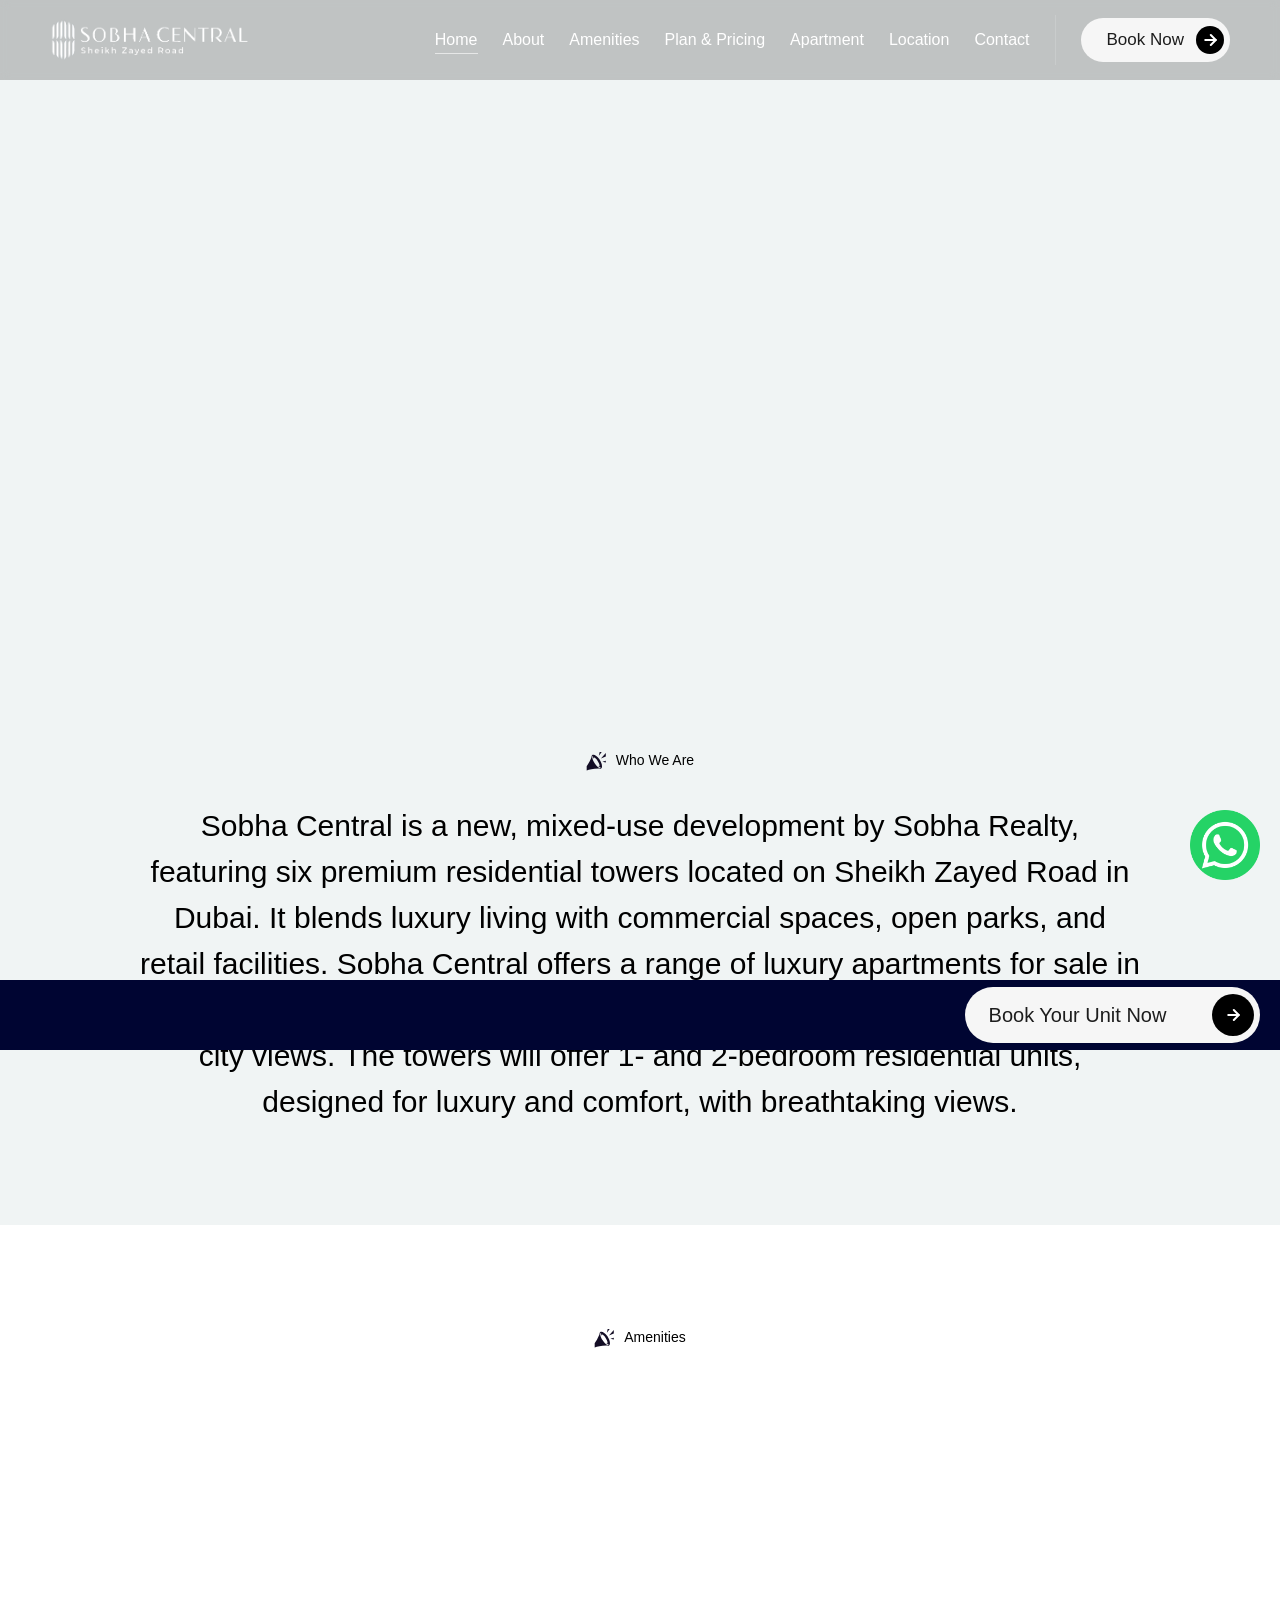
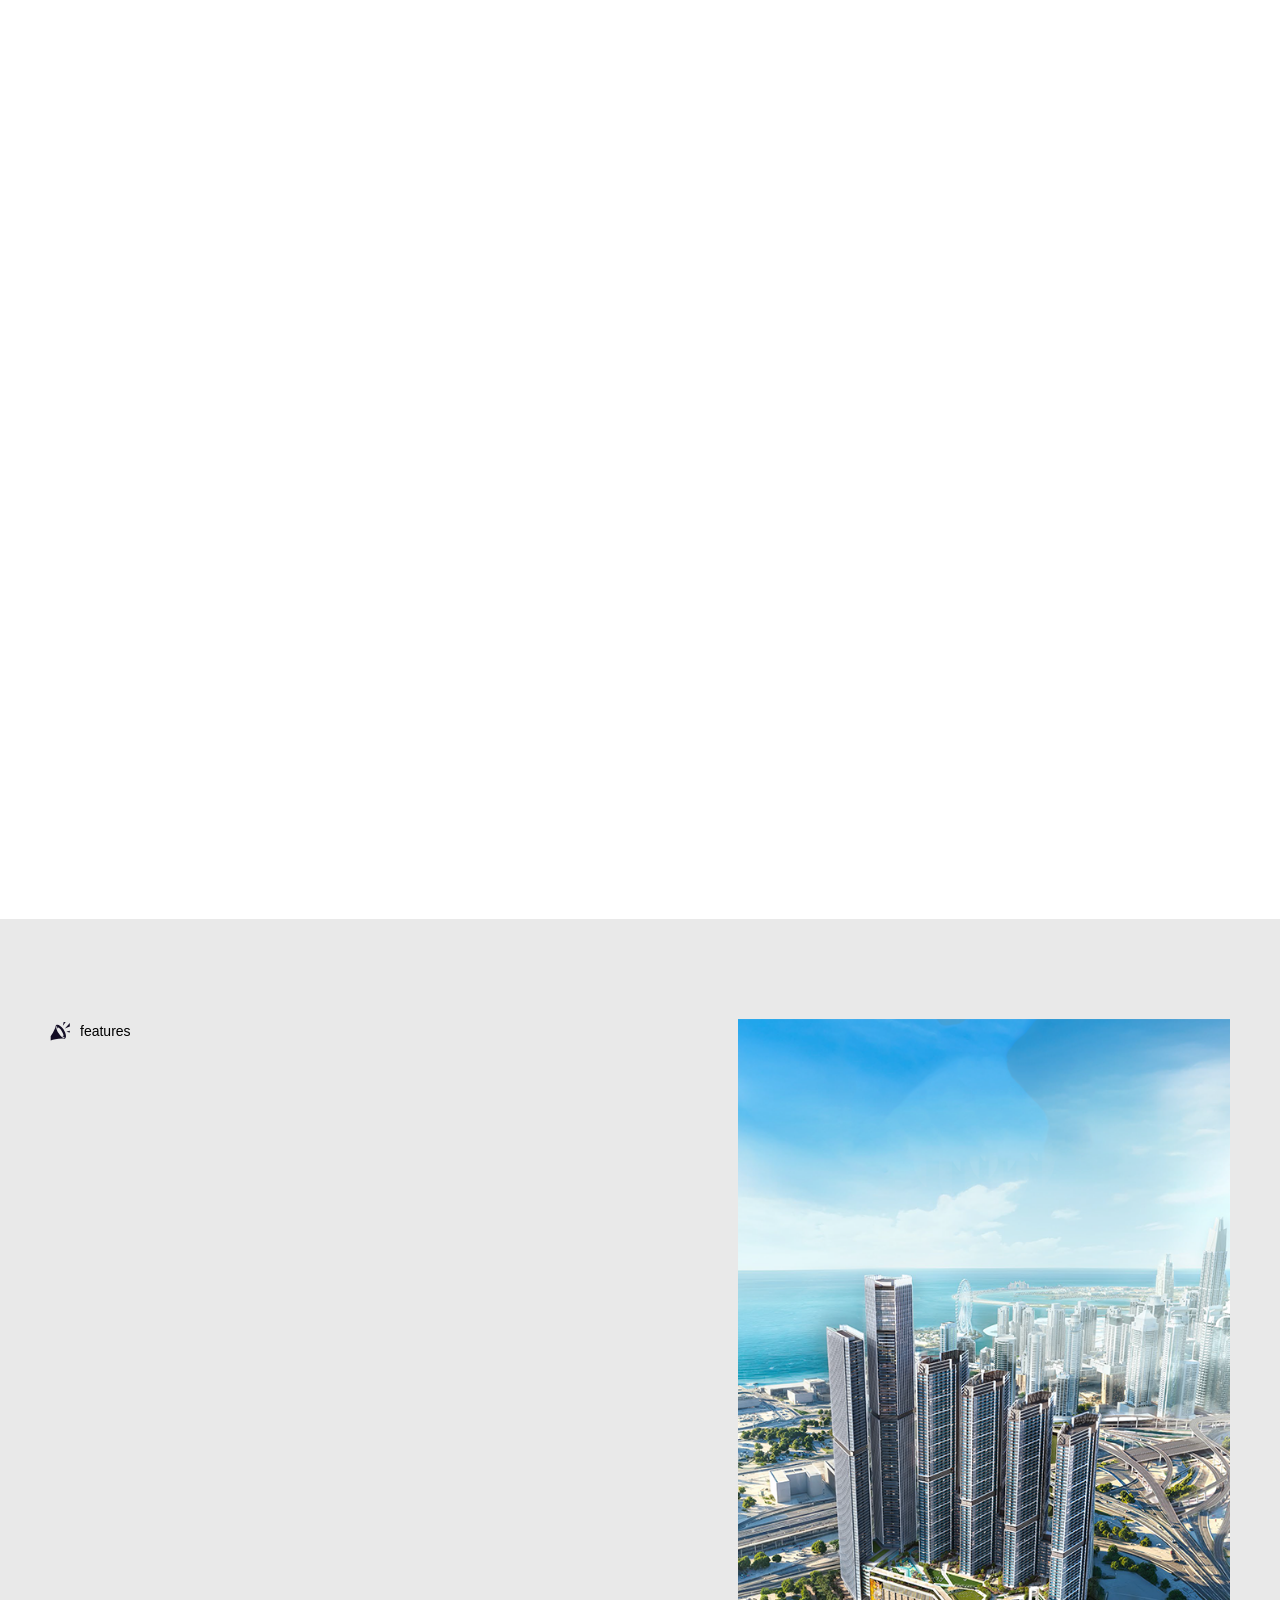
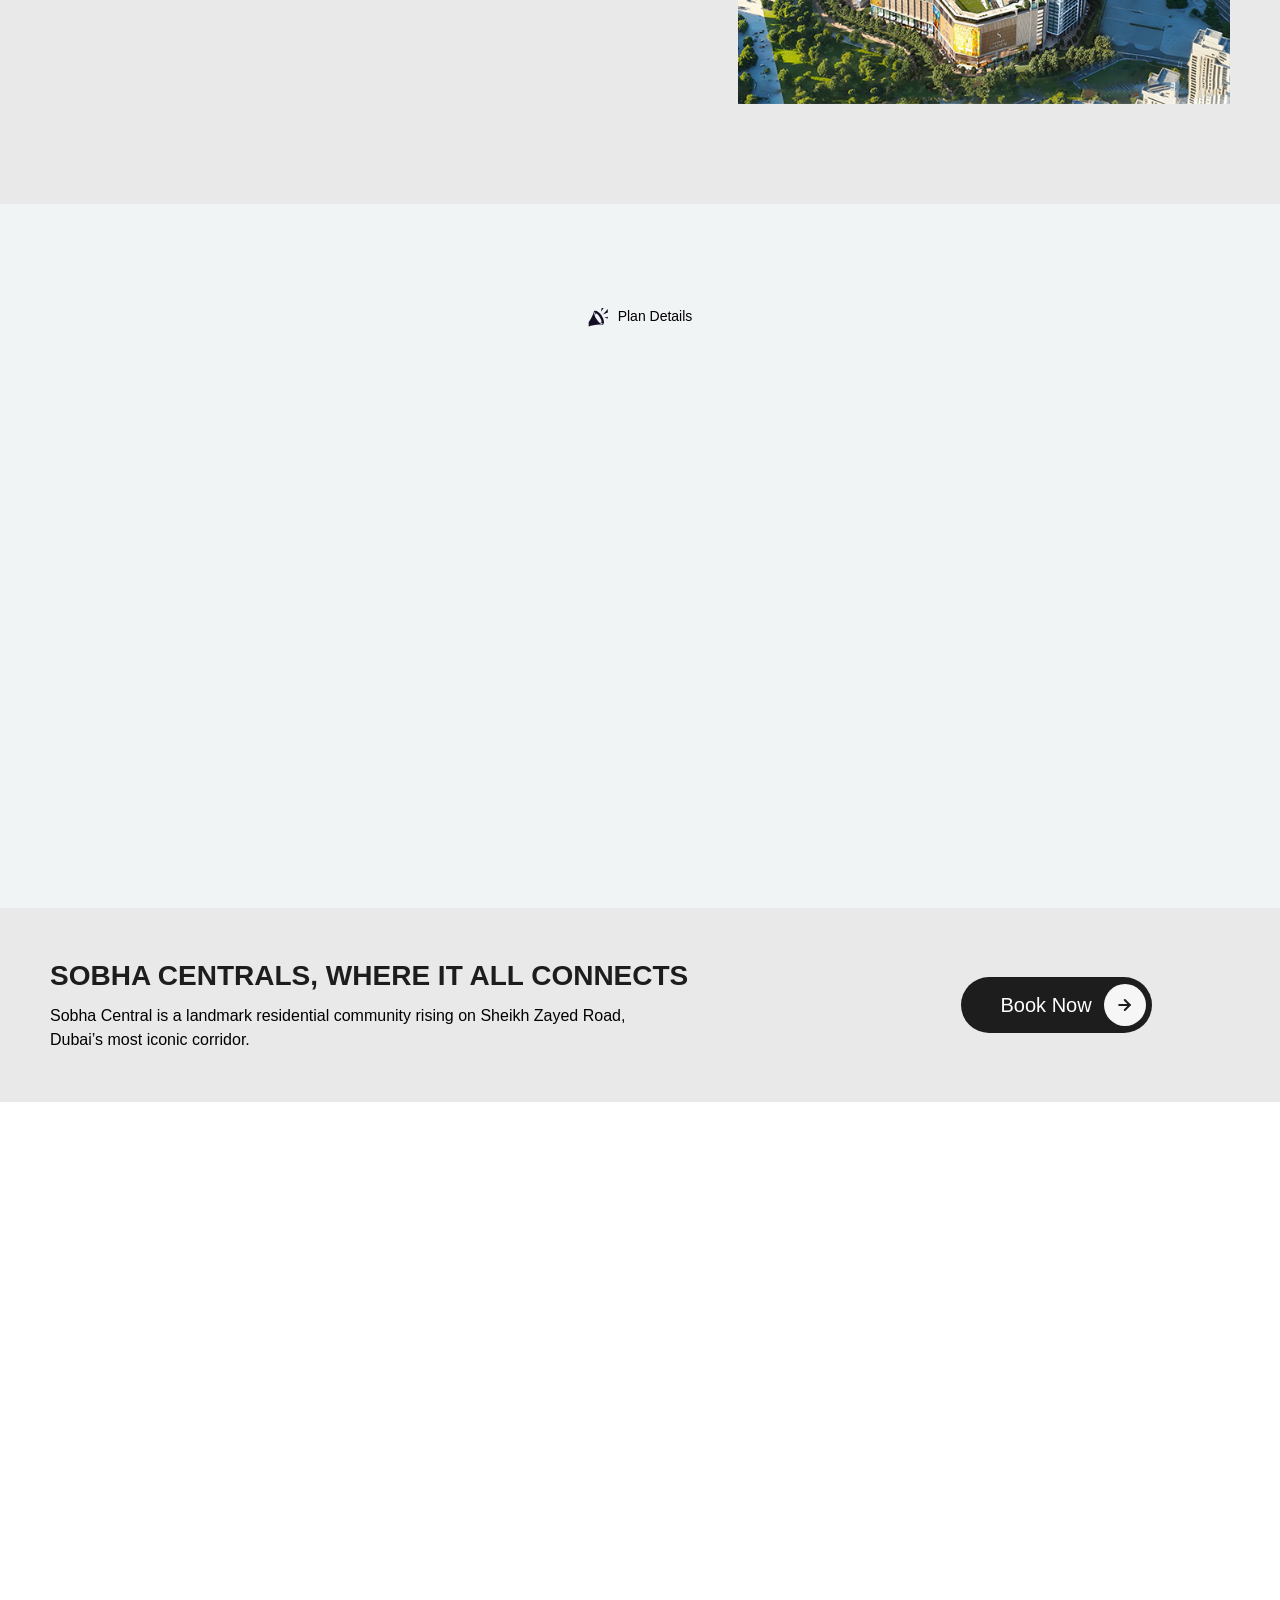
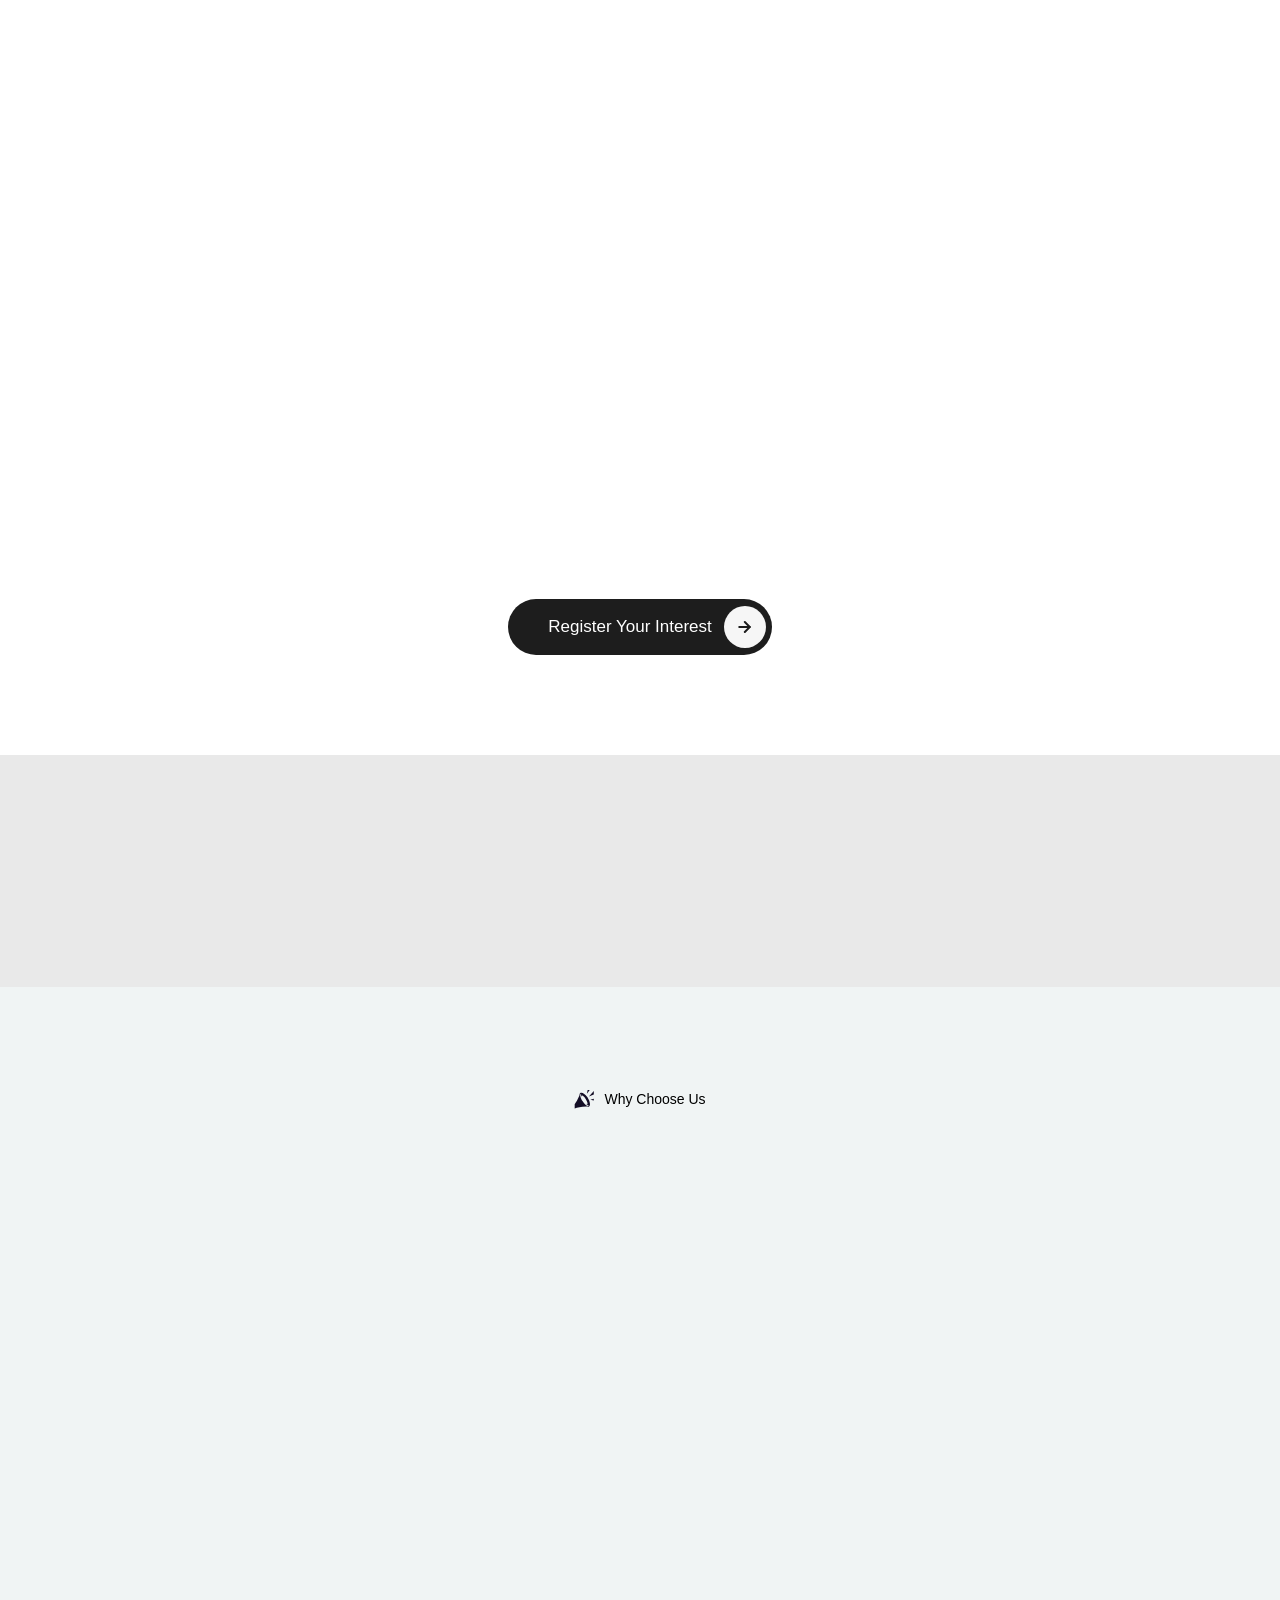
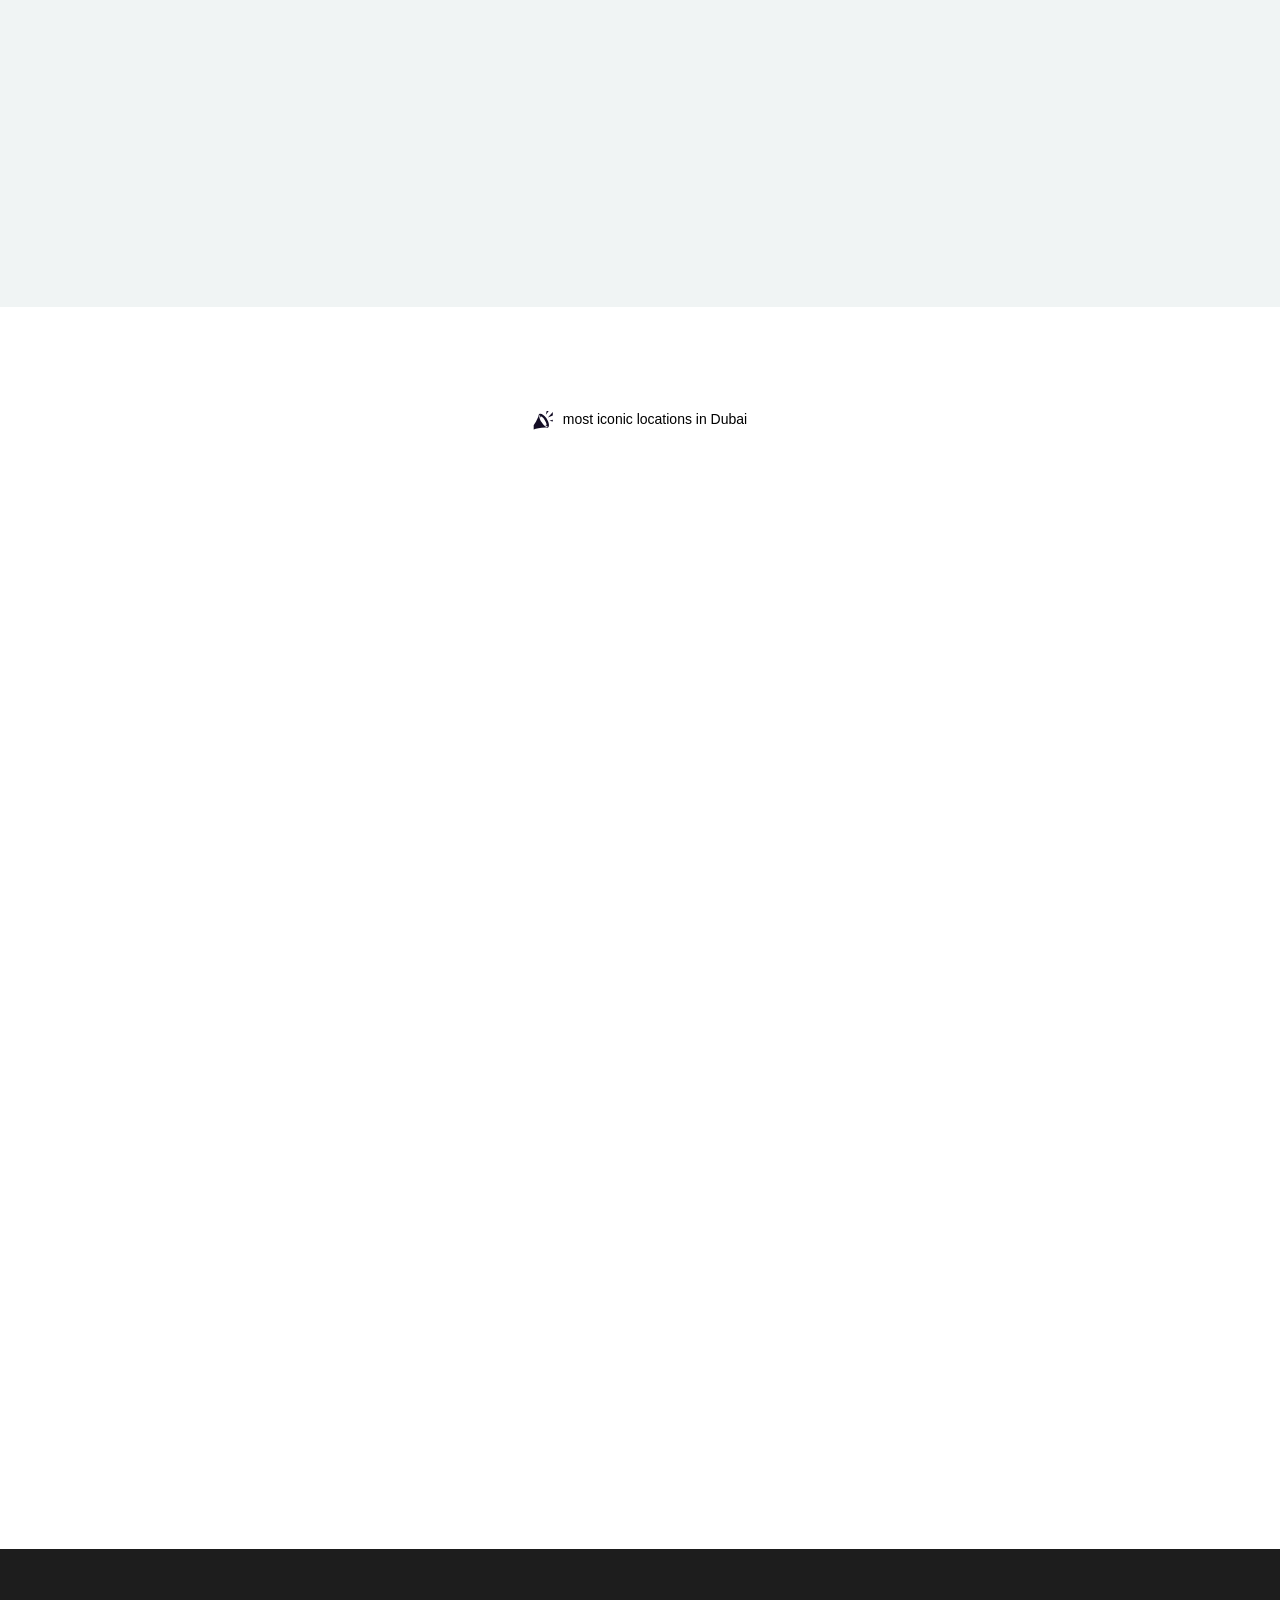
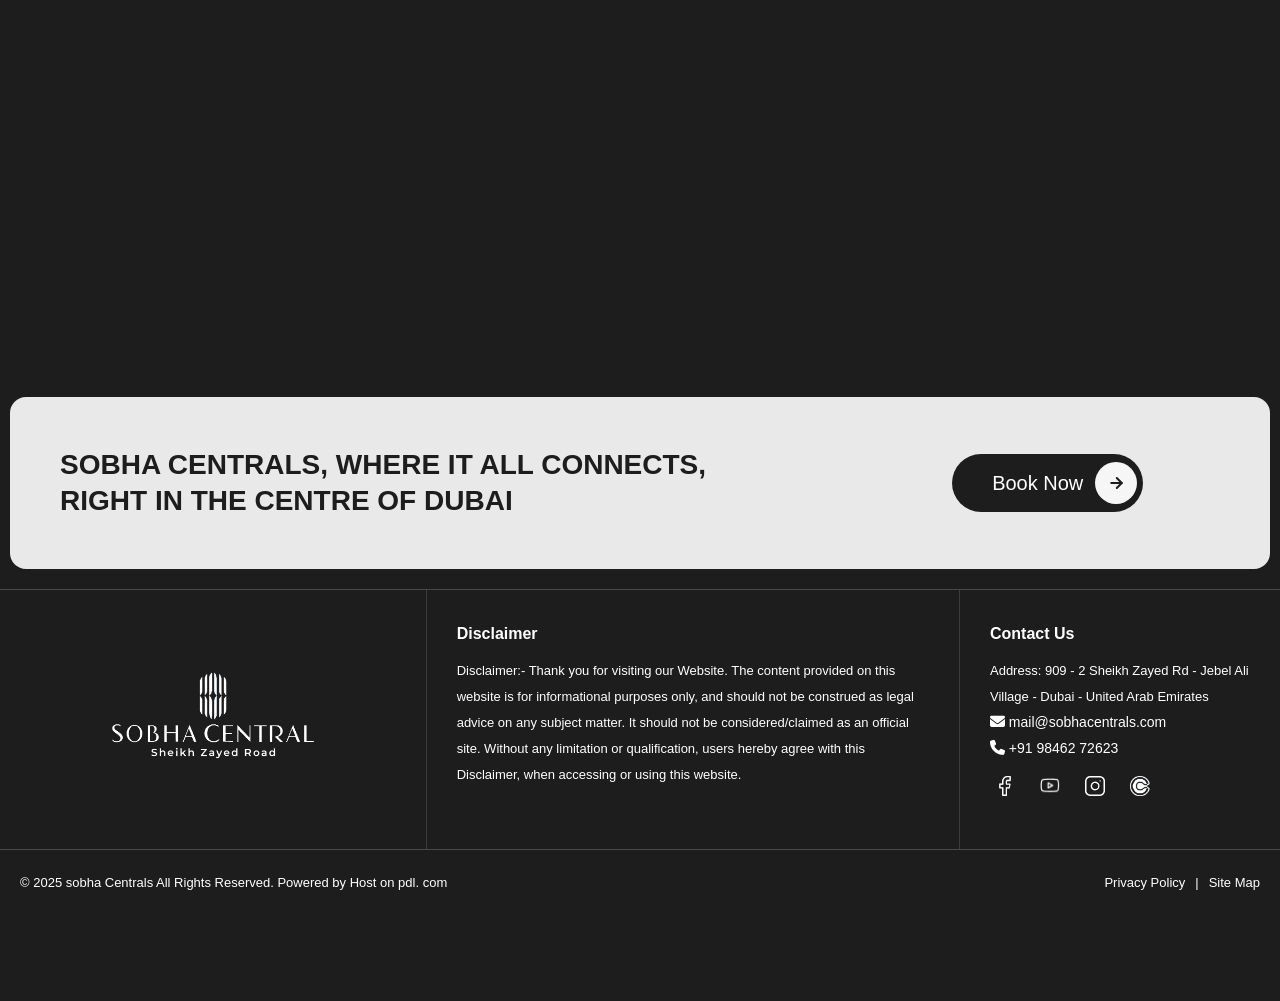
==== commit 64047551: "creer" ====
--- a/index.html
+++ b/index.html
@@ -1,4 +1,4 @@
-<!doctype html>
+<!docType html>
 <html lang="zxx">
 
 <head>
@@ -15,10 +15,10 @@
 	<meta property="og:description"
 		content="sobha Centrals, luxury waterfront apartment for Sale in Dubai,  City, luxury waterfront apartment for Sale in Dubai." />
 	<meta property="og:locale" content="en_US" />
-	<meta property="og:type" content="website" />
+	<meta property="og:Type" content="website" />
 
 	<meta name="author" content="sobha Centrals">
-	<link rel="icon" type="image/x-icon" href="images/favicon.png">
+	<link rel="icon" Type="image/x-icon" href="images/favicon.png">
 	<link href="https://cdnjs.cloudflare.com/ajax/libs/font-awesome/6.4.0/css/all.min.css" rel="stylesheet">
 
 	<link rel="stylesheet" href="css/style.css">
@@ -337,8 +337,8 @@
 				<div class="swiper-pagination"></div>
 			</div> -->
 			<video width="1400" height="700" autoplay muted loop>
-				<source src="images/video.mp4" type="video/mp4">
-				<source src="images/video.mp4" type="video/ogg">
+				<source src="images/video.mp4" Type="video/mp4">
+				<source src="images/video.mp4" Type="video/ogg">
 				Your browser does not support the video tag.
 			</video>
 		</section>
@@ -750,8 +750,8 @@
 								
 								</div>
 								<div class="property-card-head">
-									<h5>1 BEDROOM APARTMENT</h5>
-									<h3>TYPE A</h3>
+									<h5>1 Bedroom Apartment</h5>
+									<h3>Type A</h3>
 
 
 								</div>
@@ -774,8 +774,8 @@
 								
 								</div>
 								<div class="property-card-head">
-									<h5>1 BEDROOM APARTMENT</h5>
-									<h3>TYPE A - VARIANT 1</h3>
+									<h5>1 Bedroom Apartment</h5>
+									<h3>Type A - Variant 1</h3>
 
 
 								</div>
@@ -798,8 +798,8 @@
 								
 								</div>
 								<div class="property-card-head">
-									<h5>1 BEDROOM APARTMENT</h5>
-									<h3>TYPE A - VARIANT 2</h3>
+									<h5>1 Bedroom Apartment</h5>
+									<h3>Type A - Variant 2</h3>
 
 
 								</div>
@@ -822,8 +822,8 @@
 								
 								</div>
 								<div class="property-card-head">
-									<h5>1 BEDROOM APARTMENT</h5>
-									<h3>TYPE B</h3>
+									<h5>1 Bedroom Apartment</h5>
+									<h3>Type B</h3>
 
 
 								</div>
@@ -846,8 +846,8 @@
 								
 								</div>
 								<div class="property-card-head">
-									<h5>1 BEDROOM APARTMENT</h5>
-									<h3>TYPE B - VARIANT 1</h3>
+									<h5>1 Bedroom Apartment</h5>
+									<h3>Type B - Variant 1</h3>
 
 
 								</div>
@@ -870,8 +870,8 @@
 								
 								</div>
 								<div class="property-card-head">
-									<h5>1 BEDROOM APARTMENT</h5>
-									<h3>TYPE C</h3>
+									<h5>1 Bedroom Apartment</h5>
+									<h3>Type C</h3>
 
 
 								</div>
@@ -894,8 +894,8 @@
 								
 								</div>
 								<div class="property-card-head">
-									<h5>1 BEDROOM APARTMENT</h5>
-									<h3>TYPE D</h3>
+									<h5>1 Bedroom Apartment</h5>
+									<h3>Type D</h3>
 
 
 								</div>
@@ -918,8 +918,8 @@
 								
 								</div>
 								<div class="property-card-head">
-									<h5>1 BEDROOM APARTMENT</h5>
-									<h3>TYPE D - VARIANT 1</h3>
+									<h5>1 Bedroom Apartment</h5>
+									<h3>Type D - Variant 1</h3>
 
 
 								</div>
@@ -942,8 +942,8 @@
 								
 								</div>
 								<div class="property-card-head">
-									<h5>1 BEDROOM APARTMENT</h5>
-									<h3>TYPE D - VARIANT 2</h3>
+									<h5>1 Bedroom Apartment</h5>
+									<h3>Type D - Variant 2</h3>
 
 
 								</div>
@@ -966,8 +966,8 @@
 								
 								</div>
 								<div class="property-card-head">
-									<h5>1 BEDROOM APARTMENT</h5>
-									<h3>TYPE D - VARIANT 3</h3>
+									<h5>1 Bedroom Apartment</h5>
+									<h3>Type D - Variant 3</h3>
 
 
 								</div>
@@ -1279,19 +1279,19 @@
 
 						<div>
 							<img src="images/palm-jumeirah.png" alt="location" width="24">
-							<div>1 Hour away from the Palm Jumeirah</div>
+							<div>15 Minute away from the Palm Jumeirah</div>
 						</div>
 						<div>
 							<img src="images/burj-khalifa.png" alt="location" width="26">
-							<div>1 Hour away from the Burj Khalifa</div>
+							<div>25 Minute away from the Burj Khalifa</div>
 						</div>
 						<div>
 							<img src="images/airplane.png" alt="location" width="24">
-							<div>Nearest airport: Ras Al Khaimah International Airport (RKT), about 20–25 km away.</div>
+							<div>Nearest airport: Al Maktoum International Airport (DWC), about 15-20 km away.</div>
 						</div>
 						<div>
 							<img src="images/road.png" alt="location" width="24">
-							<div> offering seamless access to Downtown, Dubai Marina, DIFC, other major city landmarks.
+							<div> Offering seamless access to Downtown, Dubai Marina, DIFC, other major city landmarks.
 							</div>
 						</div>
 
@@ -1373,7 +1373,7 @@
 				</div>
 				<div class="col-lg-3 col-sm-6 footer-column">
 					<h5 class="text-white font-weight-600">Contact Us </h5>
-					<h6> City, Dubai</h6>
+					<h6>Address: 909 - 2 Sheikh Zayed Rd - Jebel Ali Village - Dubai - United Arab Emirates</h6>
 					<div class="contact-number mt-3">
 						<a href="mailto:mail@sobha.com"><i class="fa-solid fa-envelope"></i>
 							mail@sobhacentrals.com</a>
--- a/css/style.css
+++ b/css/style.css
@@ -1110,7 +1110,7 @@
 }
 
 .newst-second-row {
-    display: flex;
+    /* display: flex; */
     flex-wrap: wrap;
     gap: 10px;
     background: var(--main-color);
@@ -1124,17 +1124,22 @@
     min-width: 400px;
     font-size: 20px;
     line-height: 26px;
+    height: fit-content;
 }
 .newst-second-row > div{
     display: flex;
     /* flex-direction: column; */
     gap: 10px;
     height: fit-content;
-    margin-bottom: 20px;
     background: white;
     color: black;
     padding: 20px;
     border-radius: 14px;
+}
+.newst-second-row > div:not(:last-child){
+
+    margin-bottom: 20px;
+
 }
 .newst-second-row > div img{
 
@@ -1320,7 +1325,7 @@
 
 .amenities-row {
     display: grid;
-    grid-template-columns: 1fr 1fr 1fr;
+    grid-template-columns: 1fr 1fr 1fr 1fr;
     flex-wrap: wrap;
     gap: 15px;
     justify-content: center;
@@ -1343,7 +1348,8 @@
     text-align: center;
     padding: 10px;
     font-weight: 400;
-    line-height: 14px;
+    line-height: 18px;
+    font-size: 18px;
 }
 
 .amenities-row-2 {
